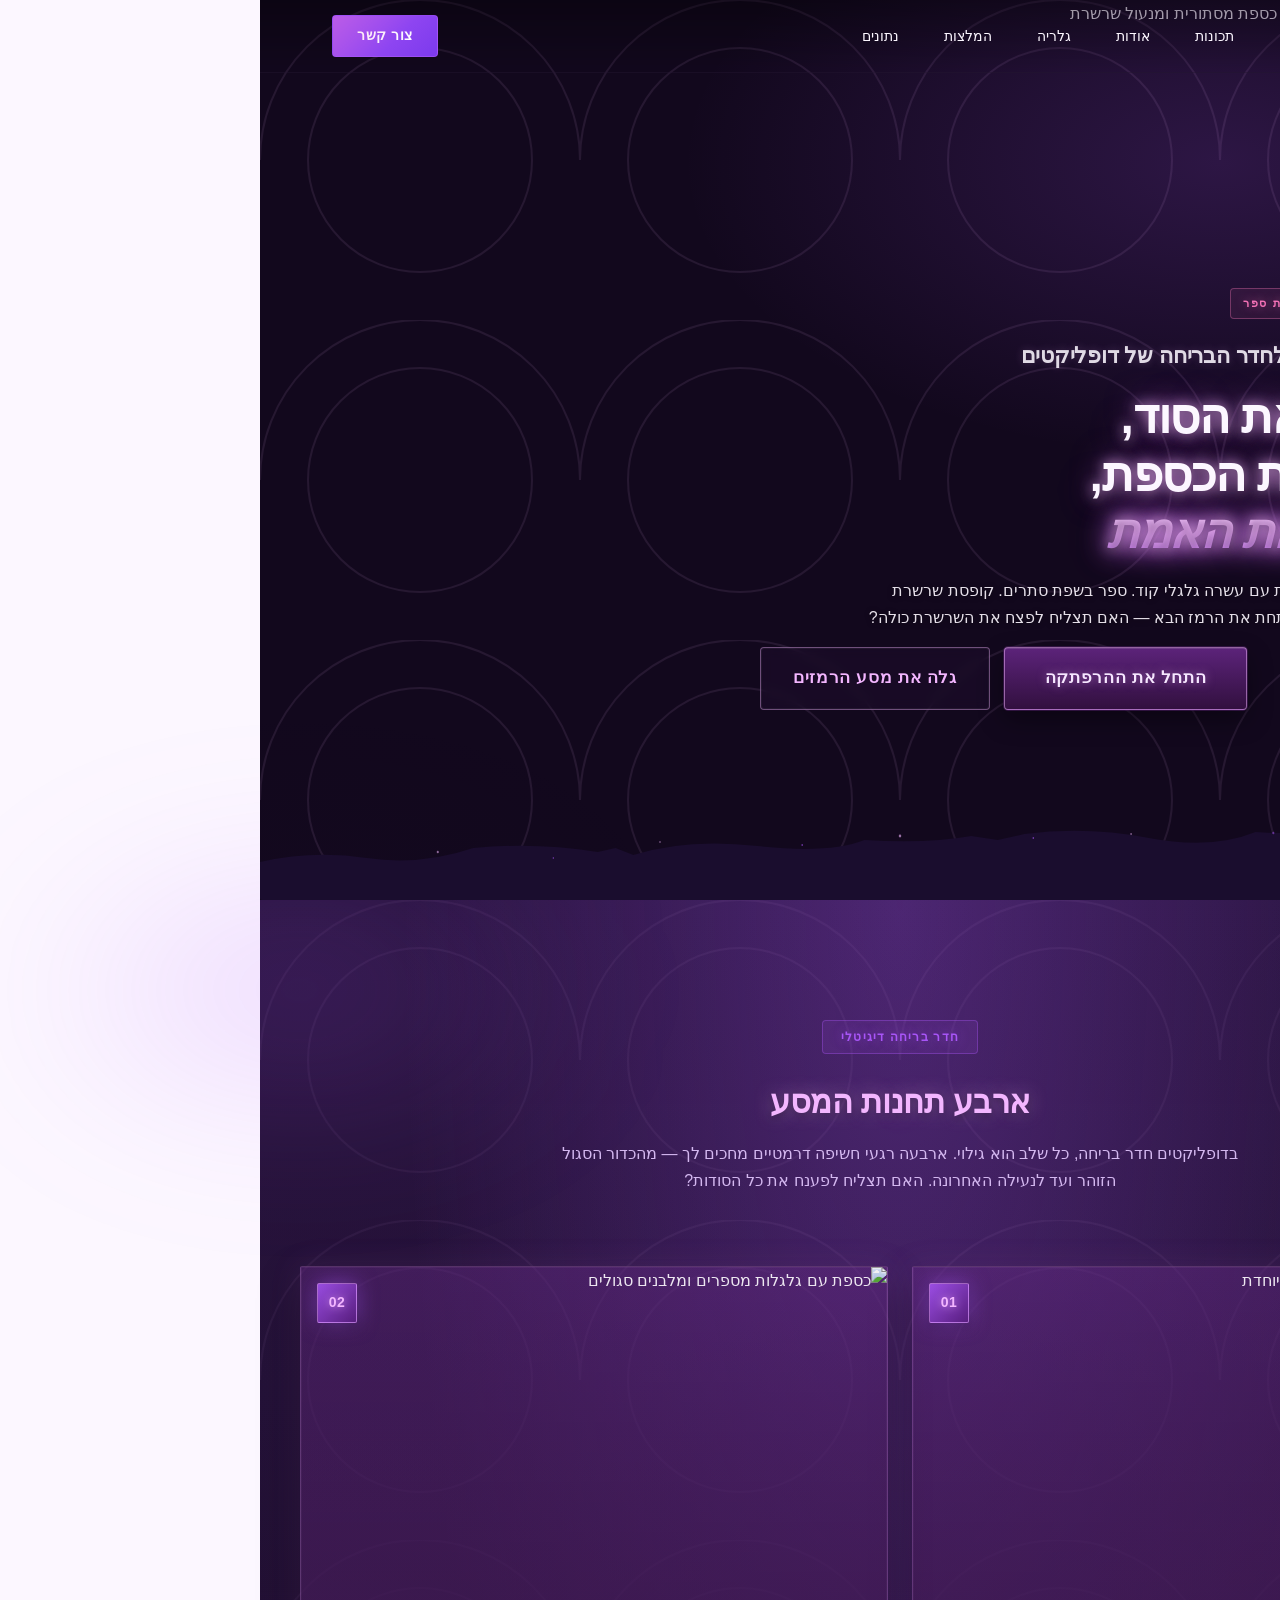
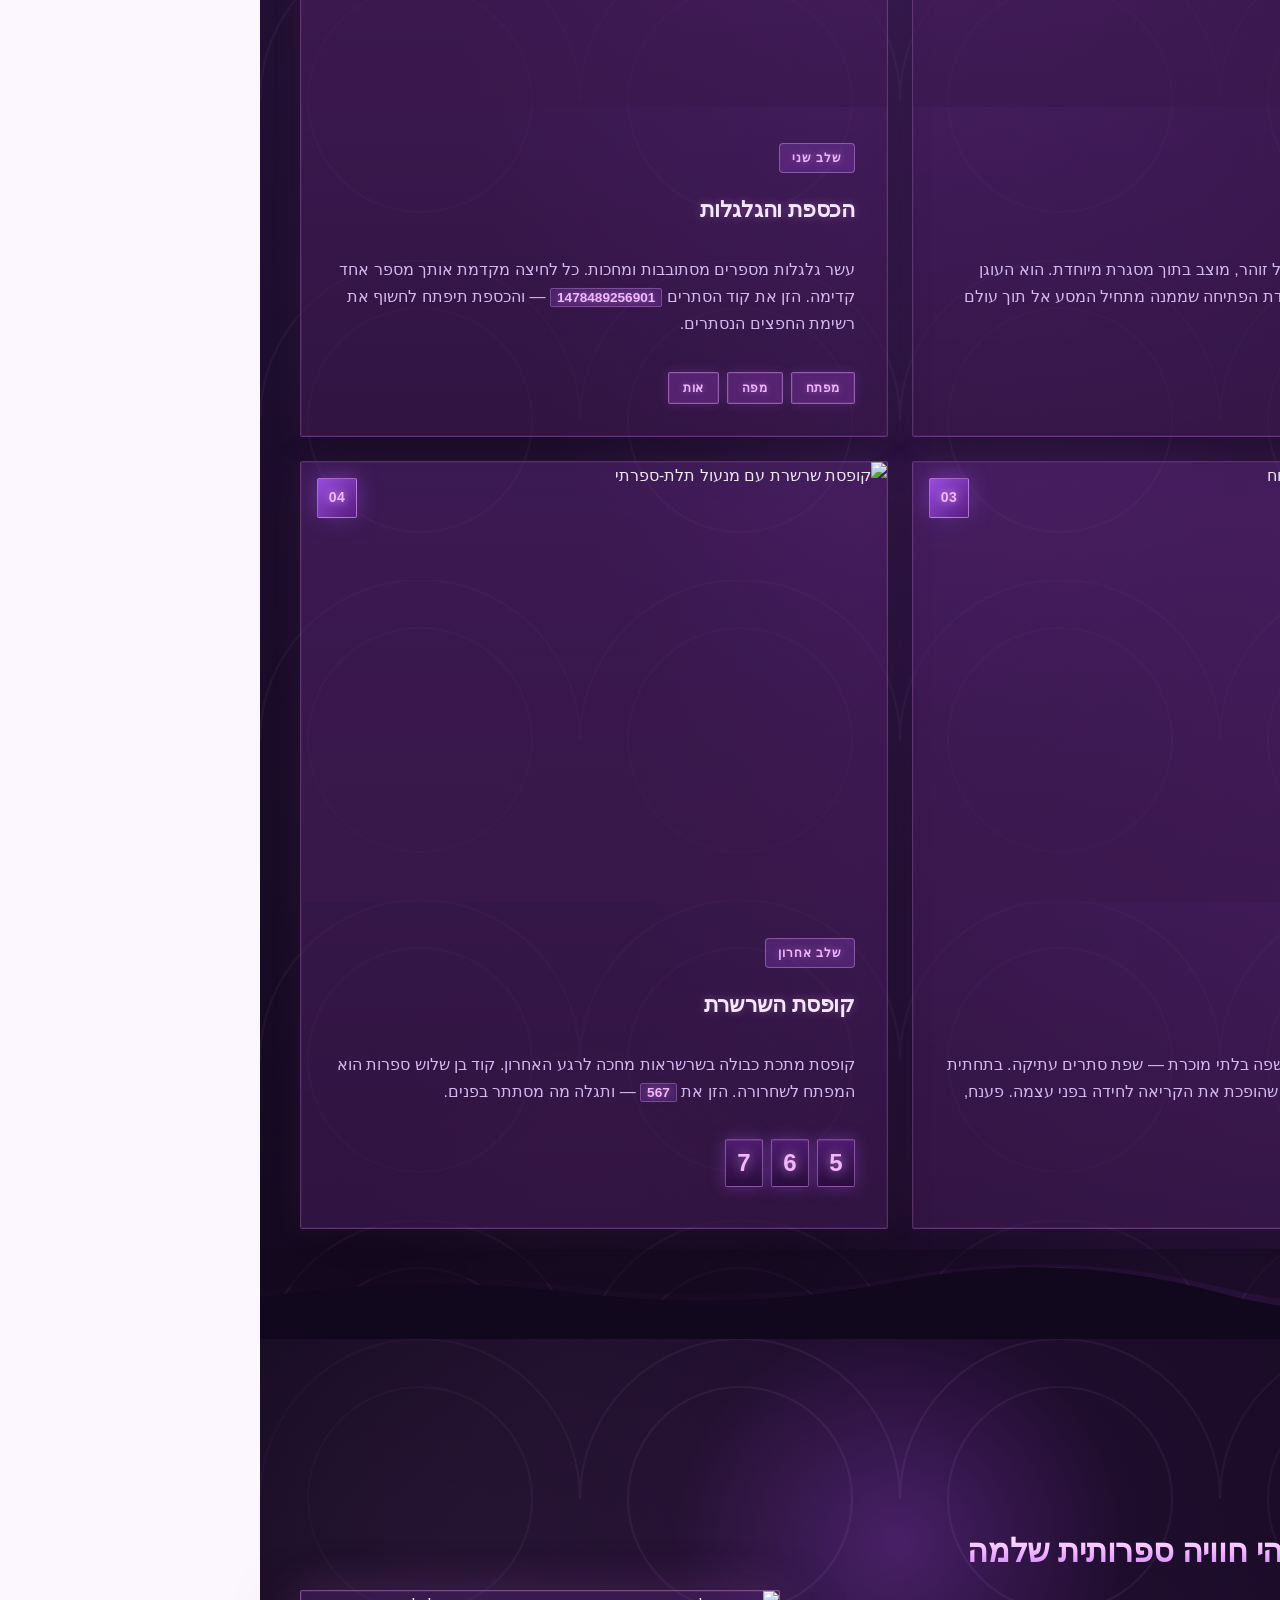
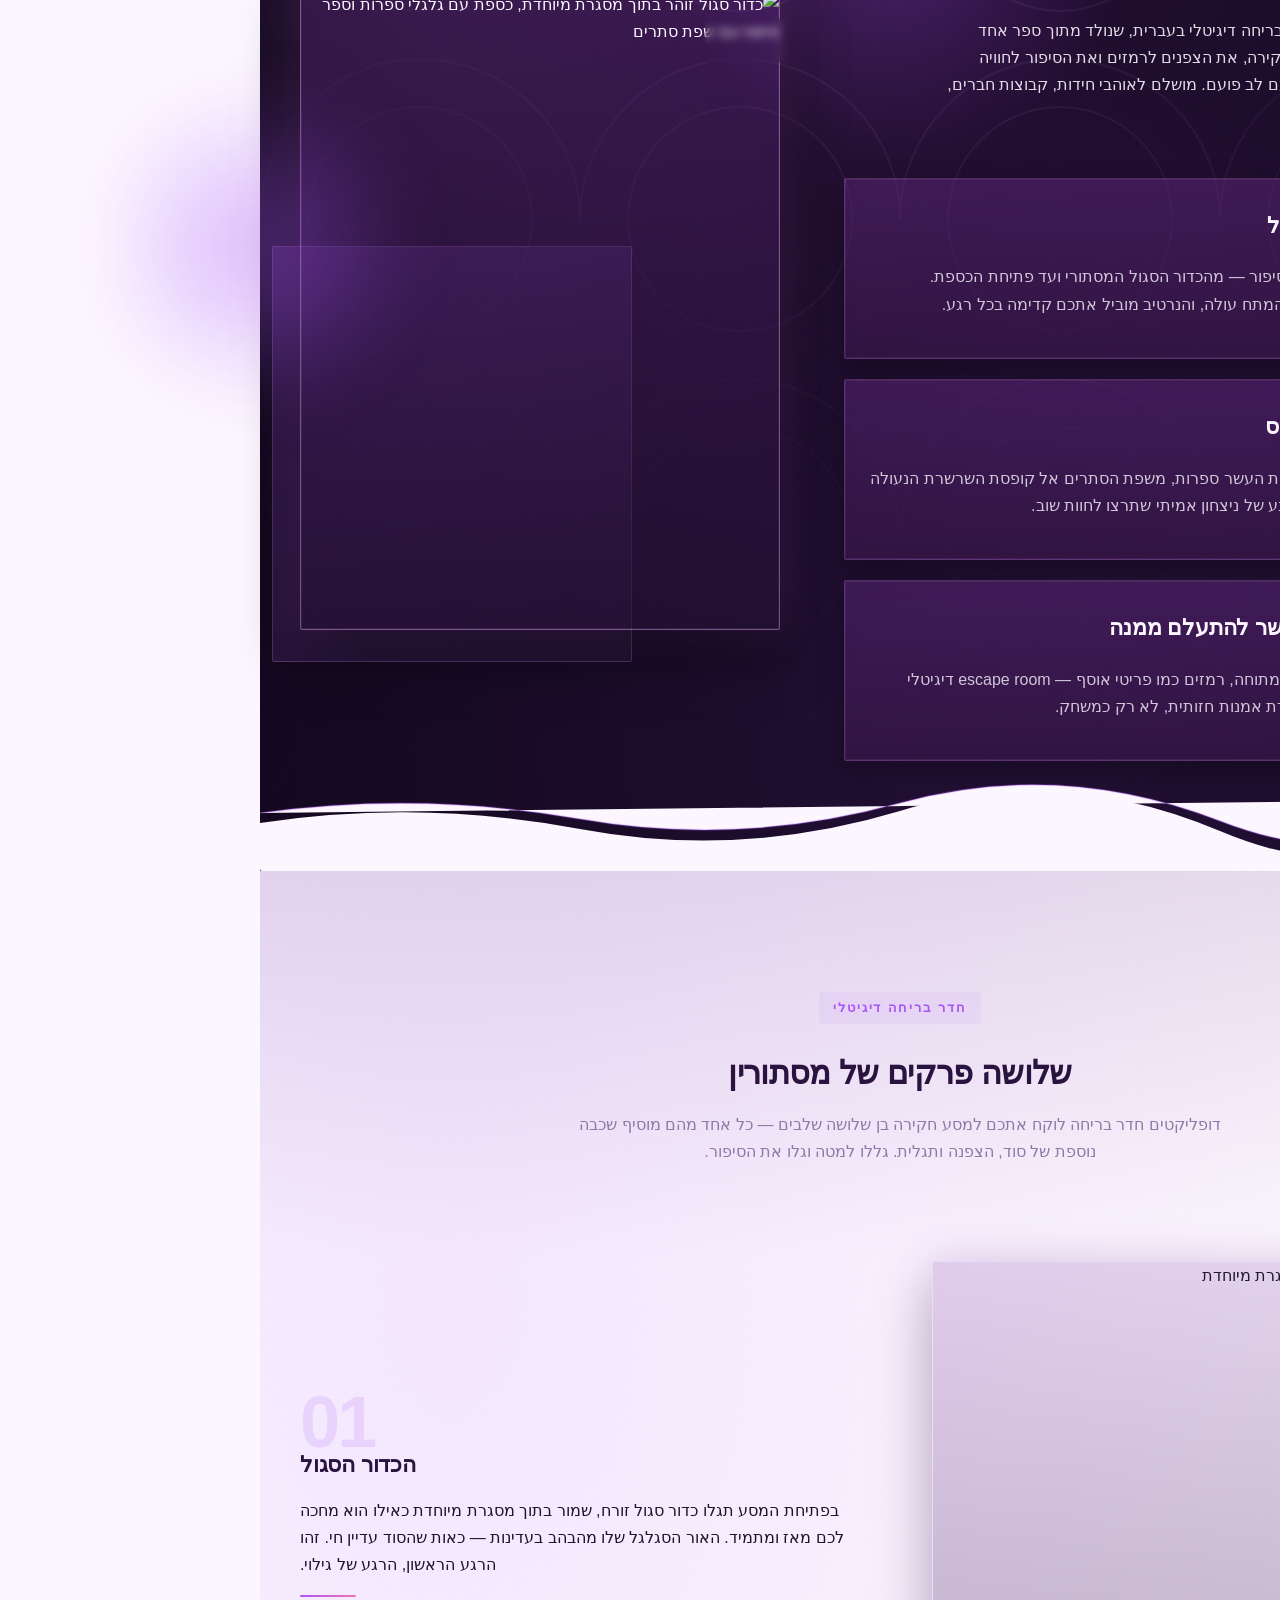
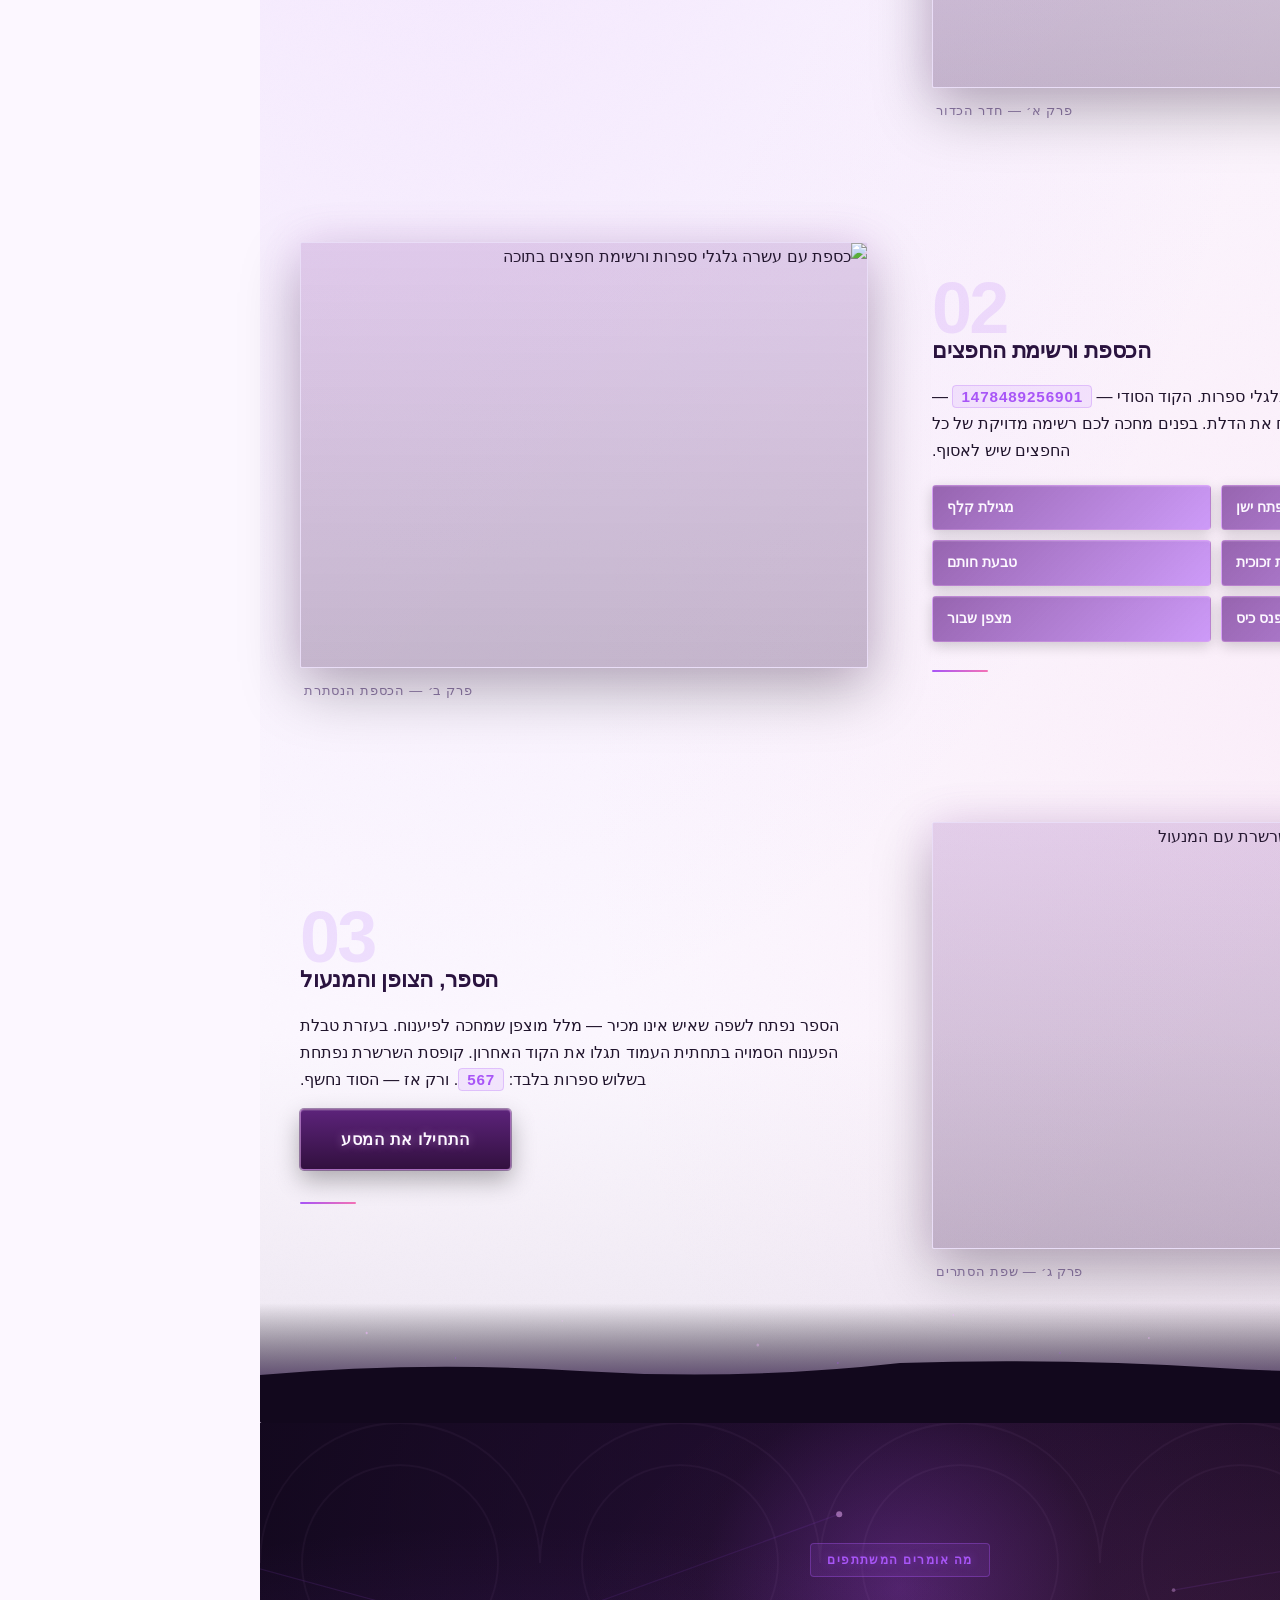
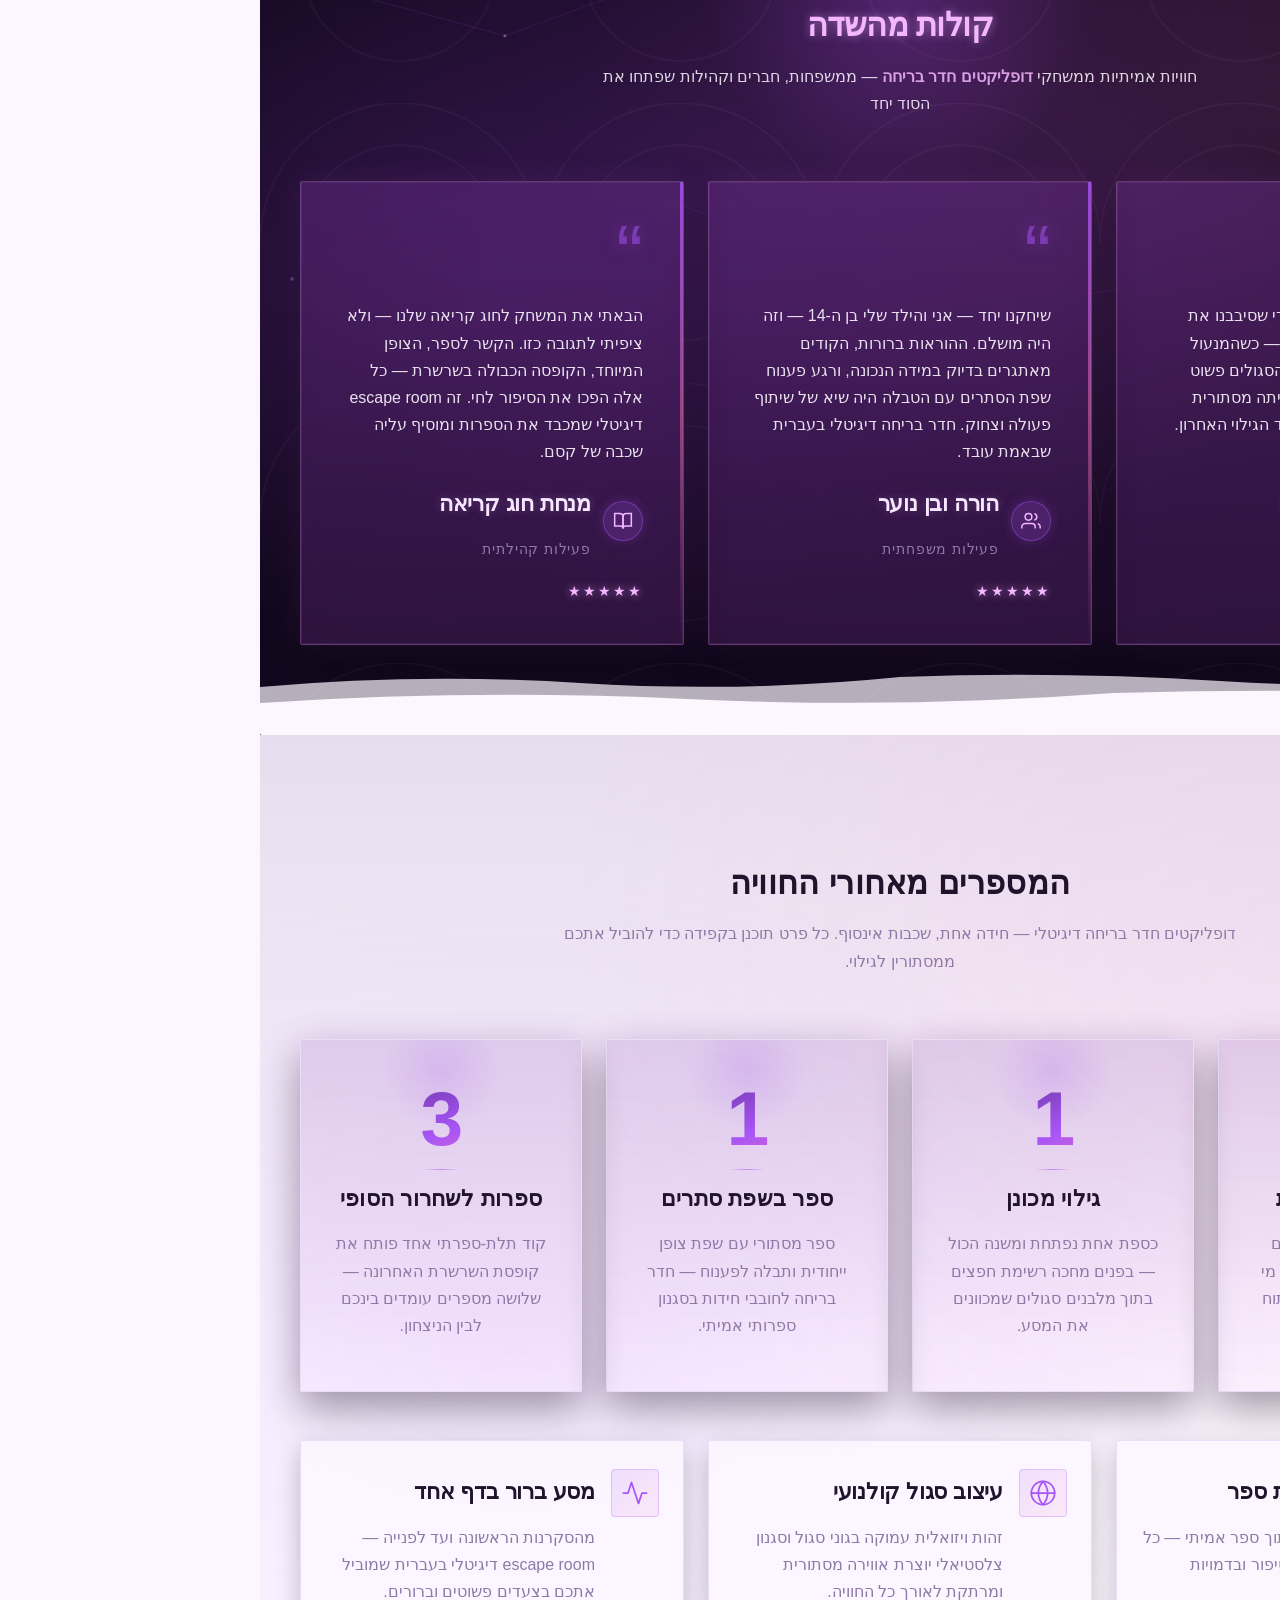
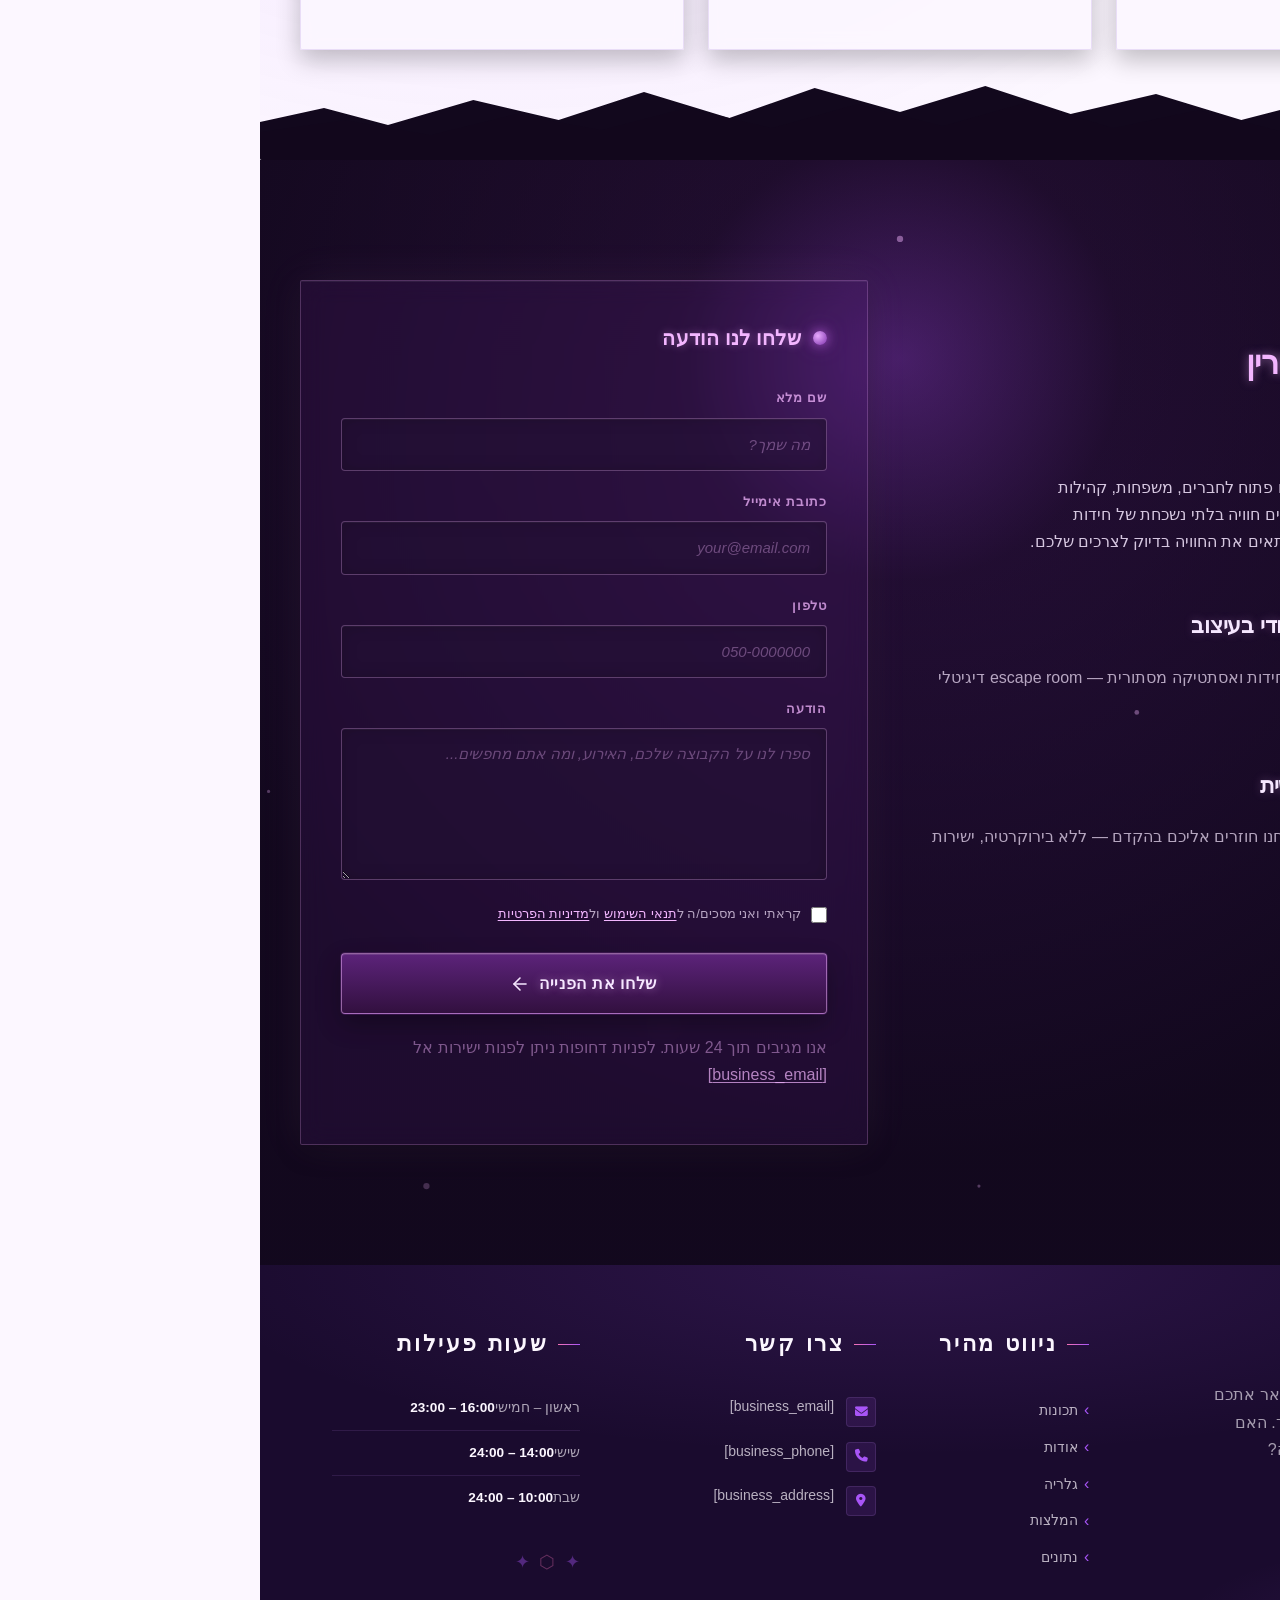
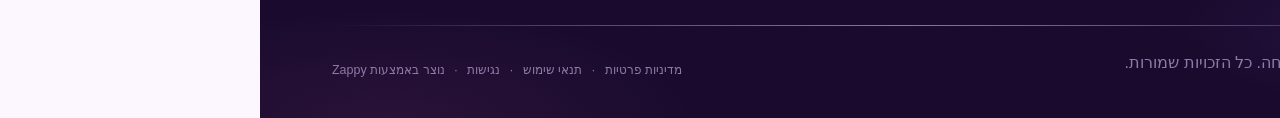
==== index.html @ 4786c9b7 "Background sync: Progressive GitHub Sync" ====
<!DOCTYPE html>
<html lang="he" dir="rtl">
<head>
    <meta charset="UTF-8">
    <meta name="viewport" content="width=device-width, initial-scale=1.0">
    <meta name="robots" content="index, follow">
    <title>דופליקטים חדר בריחה — דופליקטים חדר בריחה</title>
    <meta name="description" content="An interactive digital escape room website inspired by a specific book (published by MATAN/friends). The experience features a multi-layered puzzle sequence: a ">
    <meta name="keywords" content="דופליקטים חדר בריחה, חדר בריחה דיגיטלי, חדר בריחה לחובבי חידות, escape room דיגיטלי בעברית">
    
    <!-- Favicons -->
    <link rel="icon" type="image/x-icon" href="/assets/favicon.ico">
    <link rel="icon" type="image/png" sizes="16x16" href="/assets/favicon-16x16.png">
    <link rel="icon" type="image/png" sizes="32x32" href="/assets/favicon-32x32.png">
    <link rel="icon" type="image/png" sizes="48x48" href="/assets/favicon-48x48.png">
    <link rel="icon" type="image/png" sizes="192x192" href="/assets/favicon-192x192.png">
    <link rel="icon" type="image/png" sizes="512x512" href="/assets/favicon-512x512.png">
    <link rel="apple-touch-icon" href="/assets/apple-touch-icon.png">
    <!-- Zappy Analytics -->
<script>
(function() {
  'use strict';
  
  // Configuration
  var config = {
    websiteId: 'a765181c-f15d-45f9-a33b-06850b2432ab',
    apiUrl: 'https://api.zappy5.com/api/analytics/track',
    sessionDuration: 30 * 60 * 1000, // 30 minutes
    visitorDuration: 30 * 24 * 60 * 60 * 1000, // 30 days
    trackPageViews: true,
    trackClicks: true,
    trackFormSubmissions: true
  };
  
  // Generate or retrieve persistent visitor ID (30 days)
  function getVisitorId() {
    var visitorKey = 'zappy_visitor_' + config.websiteId;
    var visitor = null;
    
    try {
      visitor = localStorage.getItem(visitorKey);
      if (visitor) {
        var visitorData = JSON.parse(visitor);
        var now = Date.now();
        
        // Check if visitor ID is still valid (30 days)
        if (now - visitorData.created < config.visitorDuration) {
          // Update last seen timestamp
          visitorData.lastSeen = now;
          localStorage.setItem(visitorKey, JSON.stringify(visitorData));
          return visitorData.id;
        }
      }
    } catch (e) {
      console.warn('Zappy Analytics: LocalStorage not available');
    }
    
    // Generate new visitor ID
    var newVisitorId = 'zv_' + Date.now() + '_' + Math.random().toString(36).substr(2, 9);
    
    try {
      localStorage.setItem(visitorKey, JSON.stringify({
        id: newVisitorId,
        created: Date.now(),
        lastSeen: Date.now()
      }));
    } catch (e) {
      // Continue without local storage
    }
    
    return newVisitorId;
  }
  
  // Generate or retrieve session ID (30 minutes)
  function getSessionId() {
    var sessionKey = 'zappy_session_' + config.websiteId;
    var session = null;
    
    try {
      session = sessionStorage.getItem(sessionKey);
      if (session) {
        var sessionData = JSON.parse(session);
        var now = Date.now();
        
        // Check if session is still valid
        if (now - sessionData.timestamp < config.sessionDuration) {
          // Update timestamp
          sessionData.timestamp = now;
          sessionStorage.setItem(sessionKey, JSON.stringify(sessionData));
          return sessionData.id;
        }
      }
    } catch (e) {
      console.warn('Zappy Analytics: SessionStorage not available');
    }
    
    // Generate new session ID
    var newSessionId = 'zs_' + Date.now() + '_' + Math.random().toString(36).substr(2, 9);
    
    try {
      sessionStorage.setItem(sessionKey, JSON.stringify({
        id: newSessionId,
        timestamp: Date.now()
      }));
    } catch (e) {
      // Continue without session storage
    }
    
    return newSessionId;
  }
  
  var visitorId = getVisitorId();
  var sessionId = getSessionId();
  
  // Track an event
  function trackEvent(eventType, data) {
    data = data || {};
    
    var eventData = {
      website_id: config.websiteId,
      event_type: eventType,
      page_path: window.location.pathname,
      referrer: document.referrer || 'direct',
      visitor_id: visitorId,
      session_id: sessionId,
      metadata: data
    };
    
    // Use sendBeacon if available (better for page unload events)
    if (navigator.sendBeacon) {
      var blob = new Blob([JSON.stringify(eventData)], { type: 'application/json' });
      navigator.sendBeacon(config.apiUrl, blob);
    } else {
      // Fallback to fetch
      fetch(config.apiUrl, {
        method: 'POST',
        headers: {
          'Content-Type': 'application/json'
        },
        body: JSON.stringify(eventData),
        keepalive: true
      }).catch(function(error) {
        console.warn('Zappy Analytics: Failed to track event', error);
      });
    }
  }
  
  // Track page view
  if (config.trackPageViews) {
    trackEvent('pageview', {
      title: document.title,
      url: window.location.href
    });
  }
  
  // Track clicks on important elements
  if (config.trackClicks) {
    document.addEventListener('click', function(e) {
      var target = e.target;
      
      // Track button clicks (counted as actions)
      if (target.tagName === 'BUTTON' || target.closest('button')) {
        var button = target.tagName === 'BUTTON' ? target : target.closest('button');
        trackEvent('click', {
          element: 'button',
          text: button.textContent.trim().substring(0, 100),
          id: button.id || null,
          class: button.className || null
        });
      }
      
      // Track link clicks (navigation - not counted as actions)
      else if (target.tagName === 'A' || target.closest('a')) {
        var link = target.tagName === 'A' ? target : target.closest('a');
        trackEvent('navigation', {
          element: 'link',
          text: link.textContent.trim().substring(0, 100),
          href: link.href,
          external: link.hostname !== window.location.hostname
        });
      }
    }, true);
  }
  
  // Track form submissions
  if (config.trackFormSubmissions) {
    document.addEventListener('submit', function(e) {
      var form = e.target;
      
      trackEvent('form_submit', {
        form_id: form.id || null,
        form_name: form.name || null,
        form_action: form.action || null,
        form_method: form.method || 'GET'
      });
    }, true);
  }
  
  // Track time on page (send on page unload)
  var pageLoadTime = Date.now();
  
  window.addEventListener('beforeunload', function() {
    var timeOnPage = Math.floor((Date.now() - pageLoadTime) / 1000); // in seconds
    
    trackEvent('page_unload', {
      time_on_page: timeOnPage,
      page_path: window.location.pathname
    });
  });
  
  // Expose tracking function globally for custom events
  window.zappyAnalytics = {
    track: trackEvent,
    getVisitorId: function() { return visitorId; },
    getSessionId: function() { return sessionId; }
  };
  
})();
</script>
<!-- End Zappy Analytics -->
    <meta property="og:title" content="דופליקטים חדר בריחה — דופליקטים חדר בריחה">
  <meta property="og:description" content="An interactive digital escape room website inspired by a specific book (published by MATAN/friends). The experience features a multi-layered puzzle sequence: a ">
  <meta property="og:type" content="website">
  <meta property="og:locale" content="he_IL">
  
  <meta name="twitter:card" content="summary_large_image">
  <meta name="twitter:title" content="דופליקטים חדר בריחה — דופליקטים חדר בריחה">
  <meta name="twitter:description" content="An interactive digital escape room website inspired by a specific book (published by MATAN/friends). The experience features a multi-layered puzzle sequence: a ">
  
  <link rel="stylesheet" href="https://cdnjs.cloudflare.com/ajax/libs/font-awesome/6.4.0/css/all.min.css">

    <!-- Favicons -->
    <link rel="icon" type="image/x-icon" href="/assets/favicon.ico">
    <link rel="icon" type="image/png" sizes="16x16" href="/assets/favicon-16x16.png">
    <link rel="icon" type="image/png" sizes="32x32" href="/assets/favicon-32x32.png">
    <link rel="icon" type="image/png" sizes="48x48" href="/assets/favicon-48x48.png">
    <link rel="icon" type="image/png" sizes="192x192" href="/assets/favicon-192x192.png">
    <link rel="icon" type="image/png" sizes="512x512" href="/assets/favicon-512x512.png">
    <link rel="apple-touch-icon" href="/assets/apple-touch-icon.png">
    <!-- Cookie Consent -->
    <link rel="stylesheet" href="https://cdn.jsdelivr.net/npm/vanilla-cookieconsent@3/dist/cookieconsent.css">
    <script src="https://cdn.jsdelivr.net/npm/vanilla-cookieconsent@3/dist/cookieconsent.umd.js"></script>
    <!-- Mickidum Accessibility Toolbar -->
    <script src="https://cdn.jsdelivr.net/gh/mickidum/acc_toolbar/acctoolbar/acctoolbar.min.js"></script>
    <link rel="stylesheet" href="/styles.css">

    <style id="zappy-dropdown-submenu-styles">
      /* ========== DESKTOP DROPDOWN SUBMENU STYLES ========== */
      /* Base styles for dropdown submenus - parent must be positioned */
      .nav-menu li:has(.sub-menu), nav li:has(.sub-menu), .navbar li:has(.sub-menu), #navMenu li:has(.sub-menu) { position: relative; }
      /* Submenu base - hidden by default */
      .nav-menu .sub-menu, nav .sub-menu, .navbar .sub-menu, #navMenu .sub-menu { display: block !important; position: absolute !important; top: 100%; left: 0; min-width: 220px; background: white; border-radius: 8px; box-shadow: 0 8px 25px rgba(0,0,0,0.15); padding: 8px 0; opacity: 0; visibility: hidden; transform: translateY(10px); transition: all 0.3s ease; z-index: 1000; list-style: none; pointer-events: none; }
      /* CRITICAL: Desktop hover styles to show dropdown */
      .nav-menu li:hover > .sub-menu, nav li:hover > .sub-menu, .navbar li:hover > .sub-menu, #navMenu li:hover > .sub-menu { opacity: 1 !important; visibility: visible !important; transform: translateY(0) !important; pointer-events: auto !important; }
      /* Submenu item styling */
      .sub-menu li { list-style: none; margin: 0; padding: 0; }
      .sub-menu a { display: block !important; padding: 10px 16px !important; color: var(--text-dark, #333) !important; font-weight: 500; text-decoration: none; white-space: nowrap; transition: background-color 0.2s; }
      .sub-menu a:hover { background-color: #f5f5f5; }
      /* RTL (Hebrew/Arabic) dropdown positioning */
      [dir="rtl"] .nav-menu .sub-menu, [dir="rtl"] nav .sub-menu, [dir="rtl"] .navbar .sub-menu, html[lang="he"] .nav-menu .sub-menu, html[lang="he"] nav .sub-menu, html[lang="he"] .navbar .sub-menu, html[lang="ar"] .nav-menu .sub-menu, html[lang="ar"] nav .sub-menu, html[lang="ar"] .navbar .sub-menu { left: auto !important; right: 0 !important; }
      /* Hide empty dropdown menus */
      .sub-menu:empty, .sub-menu:not(:has(li:not(.zappy-hidden-menu-item))), .sub-menu:not(:has(li)) { display: none !important; opacity: 0 !important; visibility: hidden !important; pointer-events: none !important; }
      /* Desktop: show submenu on Menu Group hover */
      li:has(.menu-group-title):hover > .sub-menu { opacity: 1 !important; visibility: visible !important; transform: translateY(0) !important; pointer-events: auto !important; }
      /* Menu Group title styling */
      .nav-menu > li > .menu-group-title, #navMenu > li > .menu-group-title { display: inline-block; padding: 0.5rem 1rem; cursor: default; user-select: none; }
      
      /* ========== MOBILE SUBMENU STYLES ========== */
      @media (max-width: 768px) {
        .nav-menu .sub-menu, nav .sub-menu, .navbar .sub-menu, #navMenu .sub-menu { position: static !important; transform: none !important; box-shadow: none !important; background: transparent !important; max-height: 0; overflow: hidden; opacity: 0; visibility: hidden; transition: max-height 0.3s ease, opacity 0.3s ease; padding: 0 !important; border-radius: 0 !important; }
        .sub-menu.mobile-expanded { max-height: 500px !important; opacity: 1 !important; visibility: visible !important; padding: 8px 0 8px 16px !important; }
        [dir="rtl"] .sub-menu.mobile-expanded, html[lang="he"] .sub-menu.mobile-expanded { padding: 8px 16px 8px 0 !important; }
        /* Disable hover behavior on mobile */
        .nav-menu li:hover > .sub-menu, nav li:hover > .sub-menu, .navbar li:hover > .sub-menu, #navMenu li:hover > .sub-menu { opacity: 0; visibility: hidden; pointer-events: none; }
        .nav-menu li > .sub-menu.mobile-expanded, nav li > .sub-menu.mobile-expanded, .navbar li > .sub-menu.mobile-expanded, #navMenu li > .sub-menu.mobile-expanded { opacity: 1 !important; visibility: visible !important; pointer-events: auto !important; }
        .nav-menu li:has(.sub-menu), nav li:has(.sub-menu), .navbar li:has(.sub-menu), #navMenu li:has(.sub-menu) { display: flex !important; flex-wrap: wrap !important; align-items: center !important; position: relative !important; min-height: 44px !important; }
        .nav-menu li:has(.sub-menu) > a, nav li:has(.sub-menu) > a, .navbar li:has(.sub-menu) > a, #navMenu li:has(.sub-menu) > a { flex: 1 !important; min-width: 0 !important; }
        .nav-menu li:has(.sub-menu) > .menu-group-title, nav li:has(.sub-menu) > .menu-group-title, .navbar li:has(.sub-menu) > .menu-group-title, #navMenu li:has(.sub-menu) > .menu-group-title { flex: 1 !important; min-width: 0 !important; padding: 0 !important; line-height: inherit !important; }
        .nav-menu li:has(.sub-menu) > .sub-menu, nav li:has(.sub-menu) > .sub-menu, .navbar li:has(.sub-menu) > .sub-menu, #navMenu li:has(.sub-menu) > .sub-menu { flex-basis: 100% !important; width: 100% !important; }
        .nav-menu li:has(.sub-menu) > a [class*="chevron"], .nav-menu li:has(.sub-menu) > a [class*="arrow"], .nav-menu li:has(.sub-menu) > a .fa-chevron-down, .nav-menu li:has(.sub-menu) > a .fa-angle-down, nav li:has(.sub-menu) > a [class*="chevron"], nav li:has(.sub-menu) > a [class*="arrow"], #navMenu li:has(.sub-menu) > a [class*="chevron"], #navMenu li:has(.sub-menu) > a [class*="arrow"] { display: none !important; visibility: hidden !important; }
        .mobile-submenu-toggle { display: flex !important; align-items: center !important; justify-content: center !important; width: 44px !important; height: auto !important; background: transparent !important; border: none !important; cursor: pointer !important; color: var(--text-dark) !important; position: static !important; flex-shrink: 0 !important; align-self: stretch !important; z-index: 2 !important; padding: 0 !important; margin: 0 !important; }
        .mobile-submenu-toggle::after { content: '' !important; width: 0 !important; height: 0 !important; border-left: 6px solid transparent !important; border-right: 6px solid transparent !important; border-top: 7px solid currentColor !important; transition: transform 0.3s ease !important; }
        .mobile-submenu-toggle.expanded::after { transform: rotate(180deg) !important; }
        .sub-menu a { padding: 10px 0 !important; display: block !important; color: var(--text-dark) !important; }
        .navbar .sub-menu li a, nav.navbar .sub-menu li a, .zappy-products-dropdown .sub-menu a { color: var(--text-dark) !important; }
      }
      @media (min-width: 769px) { .mobile-submenu-toggle { display: none !important; } }
    </style>

    <style id="mobile-lang-menu-deployed-css">
    @media (max-width: 768px) {
      .lang-switcher,
      .nav-cta-container .lang-switcher,
      .nav-container .lang-switcher,
      .navbar .lang-switcher,
      .navbar .nav-cta-container .lang-switcher,
      .nav-icons-left .lang-switcher,
      .nav-ecommerce-icons .lang-switcher { display: none !important; }
      .mobile-lang-menu { width: 100%; border-top: 1px solid rgba(128,128,128,0.2); padding: 8px 0 0 0; margin-top: 8px; }
      .mobile-lang-toggle { display: flex !important; align-items: center; justify-content: space-between; width: 100%; padding: 12px 16px; background: none; border: none; cursor: pointer; font-size: 15px; color: inherit; font-family: inherit; }
      .mobile-lang-toggle::after { content: ''; display: inline-block; width: 8px; height: 8px; border-right: 2px solid currentColor; border-bottom: 2px solid currentColor; transform: rotate(45deg); transition: transform 0.3s ease; margin-left: 8px; }
      .mobile-lang-toggle.expanded::after { transform: rotate(-135deg); }
      .mobile-lang-options { max-height: 0; overflow: hidden; transition: max-height 0.3s ease; }
      .mobile-lang-options.expanded { max-height: 300px; }
      .mobile-lang-option { display: flex !important; align-items: center; gap: 10px; padding: 10px 24px; text-decoration: none; color: inherit; font-size: 14px; font-family: inherit; }
      .mobile-lang-option:hover { background: rgba(128,128,128,0.1); }
      .mobile-lang-option.active { font-weight: 600; opacity: 0.7; pointer-events: none; }
      .mobile-lang-option img { width: 20px; height: 20px; border-radius: 50%; }
    }
    @media (min-width: 769px) {
      .mobile-lang-menu { display: none !important; }
    }
    </style>

    <style id="zappy-widget-visibility">
      #mic-access-tool-general-button, .mic-access-tool-general-button,
      #mic-init-access-tool .mic-access-tool-general-button, #mic-init-access-tool #mic-access-tool-general-button,
      ._access-icon, #mic-access-tool-box, .mic-access-tool-box,
      #mic-init-access-tool #mic-access-tool-box, div[id*="mic-access-tool-box"], ._access-menu {
        display: none !important; visibility: hidden !important; opacity: 0 !important; pointer-events: none !important;
      }
    </style>
</head>
<body>

  <nav class="navbar" dir="rtl">
  <button class="mobile-toggle" id="mobileToggle" aria-label="Menu">
    <svg class="hamburger-icon" width="24" height="24" viewBox="0 0 24 24" fill="none">
      <path d="M3 12h18M3 6h18M3 18h18" stroke="currentColor" stroke-width="2" stroke-linecap="round"></path>
    </svg>
    <svg class="close-icon" width="24" height="24" viewBox="0 0 24 24" fill="none" style="display: none;">
      <path d="M18 6L6 18M6 6l12 12" stroke="currentColor" stroke-width="2" stroke-linecap="round"></path>
    </svg>
  </button>

  <button class="phone-header-btn" data-phone="[business_phone]" aria-label="Call">
    <svg width="20" height="20" viewBox="0 0 24 24" fill="currentColor">
      <path d="M22 16.92v3a2 2 0 0 1-2.18 2 19.79 19.79 0 0 1-8.63-3.07 19.5 19.5 0 0 1-6-6 19.79 19.79 0 0 1-3.07-8.67A2 2 0 0 1 4.11 2h3a2 2 0 0 1 2 1.72 12.84 12.84 0 0 0 .7 2.81 2 2 0 0 1-.45 2.11L8.09 9.91a16 16 0 0 0 6 6l1.27-1.27a2 2 0 0 1 2.11-.45 12.84 12.84 0 0 0 2.81.7A2 2 0 0 1 22 16.92z"></path>
    </svg>
  </button>

  <div class="nav-container">
    <div class="nav-right-group"><div class="nav-brand">
      <a href="/" class="logo-link">
        <img src="/assets/business-logo.webp" alt="דופליקטים חדר בריחה" class="logo">
      </a>
    </div><ul class="nav-menu" id="navMenu"><li><a href="#features">תכונות</a></li><li><a href="#about">אודות</a></li><li><a href="#showcase">גלריה</a></li><li><a href="#testimonials">המלצות</a></li><li><a href="#stats">נתונים</a></li></ul></div>

    

    <div class="nav-cta-container">
      <a href="#contact" class="nav-cta-btn">צור קשר</a>
    </div>
  </div>
</nav>
<script>

// Navbar Mobile Menu Toggle and Contrast Fix
(function() {
  // Use 'load' event instead of 'DOMContentLoaded' to ensure we run AFTER all other scripts
  window.addEventListener('load', function() {
    
    // FIX MOBILE BUTTON CONTRAST
    // Detect navbar background color and apply contrasting color to mobile buttons
    const navbar = document.querySelector('.navbar, nav, header');
    if (!navbar) {
      console.log('[Navbar] Navbar element not found');
      return;
    }
    
    // DECLARE VARIABLES EARLY to avoid Temporal Dead Zone errors
    // These are used in multiple places below
    let mobileToggle = document.getElementById('mobileToggle') ||
                       document.querySelector('.mobile-toggle') ||
                       document.querySelector('.hamburger') ||
                       document.querySelector('.hamburger-menu') ||
                       document.querySelector('.menu-toggle') ||
                       document.querySelector('.burger-menu') ||
                       document.querySelector('[aria-label="Menu"]') ||
                       document.querySelector('[aria-label="תפריט"]');
    
    const phoneBtn = document.querySelector('.phone-header-btn');
    
    const computedStyle = window.getComputedStyle(navbar);
    let bgColor = computedStyle.backgroundColor;
    
    console.log('[Navbar] Initial navbar background:', bgColor);
    
    // Check if background is transparent or rgba with 0 alpha
    const isTransparent = bgColor === 'transparent' || 
                         bgColor === 'rgba(0, 0, 0, 0)' ||
                         (bgColor.startsWith('rgba') && bgColor.includes(', 0)'));
    
    if (isTransparent) {
      // Check for background-image or gradient
      const bgImage = computedStyle.backgroundImage;
      if (bgImage && bgImage !== 'none') {
        console.log('[Navbar] Navbar has background image/gradient, using dark text');
        bgColor = 'rgb(240, 240, 240)'; // Assume light background
      } else {
        // Transparent navbar - check body background
        const bodyBg = window.getComputedStyle(document.body).backgroundColor;
        console.log('[Navbar] Navbar transparent, using body background:', bodyBg);
        bgColor = bodyBg;
      }
    }
    
    // Calculate luminance to determine if background is light or dark
    const rgb = bgColor.match(/\d+/g);
    if (rgb && rgb.length >= 3) {
      const r = parseInt(rgb[0]);
      const g = parseInt(rgb[1]);
      const b = parseInt(rgb[2]);
      const luminance = (0.299 * r + 0.587 * g + 0.114 * b) / 255;
      
      // Mobile button colors are set by Claude's AI-generated CSS (same as .nav-menu a)
      // No dynamic color overrides needed - colors come from the generated navbar CSS
      console.log('[Navbar] Mobile button colors preserved from Claude CSS (luminance:', luminance.toFixed(2) + ')');
      
      // FIX ICON SIZES - Ensure SVGs are properly sized and visible
      // INJECT CRITICAL CSS TO OVERRIDE ANY CONFLICTING RULES
      const criticalCSS = document.createElement('style');
      criticalCSS.id = 'zappy-mobile-nav-fix';
      const htmlLang = document.documentElement.lang || 'en';
      const htmlDir = document.documentElement.dir || 'ltr';
      // Check both dir attribute AND lang for RTL detection
      // dir="rtl" is the most reliable indicator
      const isRTL = htmlDir === 'rtl' || htmlLang === 'he' || htmlLang === 'ar';
      
      criticalCSS.textContent = `
        /* Hide mobile buttons on desktop, show only on mobile */
        @media (min-width: 769px) {
          .mobile-toggle,
          .phone-header-btn {
            display: none !important;
          }
        }
        
        /* Show and position mobile buttons correctly on mobile */
        @media (max-width: 768px) {
          .mobile-toggle,
          .phone-header-btn {
            position: absolute !important;
            top: 50% !important;
            transform: translateY(-50%) !important;
            z-index: 1001 !important;
            display: flex !important;
            align-items: center !important;
            justify-content: center !important;
            width: 36px !important;
            height: 36px !important;
            border-radius: 50% !important;
            border: none !important;
            cursor: pointer !important;
            padding: 6px !important;
            background: none !important;
            color: var(--nav-text, var(--text-dark)) !important;
          }
          
          /* LTR positioning (default): hamburger LEFT, phone RIGHT */
          html:not([dir="rtl"]):not([lang="he"]):not([lang="ar"]) .mobile-toggle,
          html[dir="ltr"] .mobile-toggle {
            left: 12px !important;
            right: auto !important;
          }
          html:not([dir="rtl"]):not([lang="he"]):not([lang="ar"]) .phone-header-btn,
          html[dir="ltr"] .phone-header-btn {
            right: 12px !important;
            left: auto !important;
          }
          
          /* RTL positioning: hamburger RIGHT, phone LEFT */
          html[dir="rtl"] .mobile-toggle,
          html[lang="he"] .mobile-toggle,
          html[lang="ar"] .mobile-toggle {
            right: 12px !important;
            left: auto !important;
          }
          html[dir="rtl"] .phone-header-btn,
          html[lang="he"] .phone-header-btn,
          html[lang="ar"] .phone-header-btn {
            left: 12px !important;
            right: auto !important;
          }
          
          /* CRITICAL: Ensure nav-container has min-height on mobile */
          /* All children are positioned absolutely/fixed on mobile, so height:auto collapses to 0 */
          .nav-container {
            min-height: 70px !important;
            position: relative !important;
          }
          
          /* Ensure SVG icons are properly sized and inherit color */
          .mobile-toggle svg,
          .phone-header-btn svg {
            width: 24px !important;
            height: 24px !important;
            /* Don't force display - let JavaScript control hamburger/close toggle */
          }
          
          /* Reset nav-cta-container on mobile - remove desktop box-shadow/padding */
          /* that creates a visible ghost box when CTA button is hidden */
          .nav-cta-container {
            box-shadow: none !important;
            padding: 0 !important;
          }
          
          /* Hide nav-cta-container entirely on mobile when there's no lang-switcher */
          /* (only the CTA button is inside, and it's hidden on mobile) */
          .nav-cta-container:not(:has(.lang-switcher)) {
            display: none !important;
          }
          
          /* CRITICAL: Prevent hero image fade gradient from bleeding over headline text */
          /* The .image-fade-gradient has bottom: -30px (extends below parent) */
          /* On mobile stacked layout, this overlaps the h1 text below the image */
          .hero-image-column {
            overflow: hidden !important;
          }
          .image-fade-gradient {
            bottom: 0 !important;
          }
          
          /* Hide desktop language switcher on mobile - hamburger menu handles it */
          /* High specificity to override stored CSS */
          .lang-switcher,
          .nav-cta-container .lang-switcher,
          .nav-container .lang-switcher,
          .navbar .lang-switcher,
          .navbar .nav-cta-container .lang-switcher {
            display: none !important;
          }
        }
      `;
      
      // Remove existing fix if present and inject new one
      const existing = document.getElementById('zappy-mobile-nav-fix');
      if (existing) existing.remove();
      document.head.appendChild(criticalCSS);
      
      console.log('[Navbar] Critical CSS injected for mobile nav positioning');
      
      // ONLY apply inline positioning styles on mobile viewport
      // On desktop, the CSS handles hiding these buttons with display: none
      // Inline styles were breaking desktop layout by overriding CSS
      const isMobileViewport = window.innerWidth <= 768;
      
      if (mobileToggle) {
        // Icon sizing applies to all viewports for consistency
        const hamburgerIcon = mobileToggle.querySelector('.hamburger-icon');
        const closeIcon = mobileToggle.querySelector('.close-icon');
        
        if (hamburgerIcon) {
          hamburgerIcon.style.setProperty('width', '24px', 'important');
          hamburgerIcon.style.setProperty('height', '24px', 'important');
          hamburgerIcon.style.setProperty('display', 'block', 'important'); // Show hamburger by default
        }
        if (closeIcon) {
          closeIcon.style.setProperty('width', '24px', 'important');
          closeIcon.style.setProperty('height', '24px', 'important');
          closeIcon.style.setProperty('display', 'none', 'important'); // Hide close icon by default
        }
        
        // ONLY set positioning inline styles on mobile
        if (isMobileViewport) {
          mobileToggle.style.setProperty('position', 'absolute', 'important');
          mobileToggle.style.setProperty('top', '50%', 'important');
          mobileToggle.style.setProperty('transform', 'translateY(-50%)', 'important');
          mobileToggle.style.setProperty('z-index', '1001', 'important');
          
          // Clear any inline left/right so CSS can take over based on html[dir]
          mobileToggle.style.removeProperty('left');
          mobileToggle.style.removeProperty('right');
          
          console.log('[Navbar] Mobile toggle positioning applied (mobile viewport)');
        } else {
          // On desktop, clear any positioning styles to let CSS handle it
          mobileToggle.style.removeProperty('position');
          mobileToggle.style.removeProperty('top');
          mobileToggle.style.removeProperty('transform');
          mobileToggle.style.removeProperty('z-index');
          mobileToggle.style.removeProperty('left');
          mobileToggle.style.removeProperty('right');
          console.log('[Navbar] Desktop viewport - cleared mobile toggle inline positioning');
        }
      }
      
      if (phoneBtn) {
        // Icon sizing applies to all viewports
        const phoneIcon = phoneBtn.querySelector('svg');
        if (phoneIcon) {
          phoneIcon.style.width = '24px';
          phoneIcon.style.height = '24px';
          phoneIcon.setAttribute('width', '24');
          phoneIcon.setAttribute('height', '24');
        }
        
        // ONLY set positioning inline styles on mobile
        if (isMobileViewport) {
          phoneBtn.style.setProperty('position', 'absolute', 'important');
          phoneBtn.style.setProperty('top', '50%', 'important');
          phoneBtn.style.setProperty('transform', 'translateY(-50%)', 'important');
          phoneBtn.style.setProperty('z-index', '1001', 'important');
          
          // Clear any inline left/right so CSS can take over based on html[dir]
          phoneBtn.style.removeProperty('left');
          phoneBtn.style.removeProperty('right');
          
          console.log('[Navbar] Phone button positioning applied (mobile viewport)');
        } else {
          // On desktop, clear any positioning styles to let CSS handle it
          phoneBtn.style.removeProperty('position');
          phoneBtn.style.removeProperty('top');
          phoneBtn.style.removeProperty('transform');
          phoneBtn.style.removeProperty('z-index');
          phoneBtn.style.removeProperty('left');
          phoneBtn.style.removeProperty('right');
          console.log('[Navbar] Desktop viewport - cleared phone button inline positioning');
        }
      }
    } else {
      console.log('[Navbar] Could not parse background color:', bgColor);
    }
    
    // MOBILE MENU TOGGLE
    // Re-query in case DOM changed (mobileToggle already declared at top of function)
    mobileToggle = document.getElementById('mobileToggle') ||
                   document.querySelector('.mobile-toggle') ||
                   document.querySelector('.hamburger') ||
                   document.querySelector('.hamburger-menu') ||
                   document.querySelector('.menu-toggle') ||
                   document.querySelector('.burger-menu') ||
                   document.querySelector('[aria-label="Menu"]') ||
                   document.querySelector('[aria-label="תפריט"]');
    
    // EXPANDED SEARCH: Find nav menu by ID or class
    const navMenu = document.getElementById('navMenu') ||
                  document.querySelector('.nav-menu') ||
                  document.querySelector('.nav-links') ||
                  document.querySelector('nav ul:not(.submenu)');
    
    if (!mobileToggle || !navMenu) {
      console.log('[Navbar] Mobile toggle or menu not found:', { toggle: !!mobileToggle, menu: !!navMenu });
      return;
    }
    
    // Ensure navMenu has ID for CSS targeting
    if (!navMenu.id) {
      navMenu.id = 'navMenu';
    }
    
    console.log('[Navbar] Initializing mobile menu...');
    
    // Remove any existing event listeners by cloning the button
    const newToggle = mobileToggle.cloneNode(true);
    mobileToggle.parentNode.replaceChild(newToggle, mobileToggle);
    
    // Toggle menu on button click - use newToggle now
    newToggle.addEventListener('click', function(e) {
      e.preventDefault();
      e.stopPropagation();
      
      const hamburgerIcon = this.querySelector('.hamburger-icon');
      const closeIcon = this.querySelector('.close-icon');
      const isActive = navMenu.classList.contains('active');
      
      if (isActive) {
        // Close menu
        navMenu.classList.remove('active');
        if (hamburgerIcon) hamburgerIcon.style.setProperty('display', 'block', 'important');
        if (closeIcon) closeIcon.style.setProperty('display', 'none', 'important');
        document.body.style.overflow = '';
        console.log('[Navbar] Menu closed');
      } else {
        // Open menu
        navMenu.classList.add('active');
        if (hamburgerIcon) hamburgerIcon.style.setProperty('display', 'none', 'important');
        if (closeIcon) closeIcon.style.setProperty('display', 'block', 'important');
        document.body.style.overflow = 'hidden';
        console.log('[Navbar] Menu opened');
      }
    });
    
    // Close menu when clicking nav links (but NOT dropdown toggles)
    const navLinks = navMenu.querySelectorAll('a');
    navLinks.forEach(function(link) {
      link.addEventListener('click', function() {
        // Don't close if it's a dropdown child (unless it's a real navigation link)
        if (this.getAttribute('href') === '#') return;
        
        const hamburgerIcon = newToggle.querySelector('.hamburger-icon');
        const closeIcon = newToggle.querySelector('.close-icon');
        
        navMenu.classList.remove('active');
        if (hamburgerIcon) hamburgerIcon.style.setProperty('display', 'block', 'important');
        if (closeIcon) closeIcon.style.setProperty('display', 'none', 'important');
        document.body.style.overflow = '';
        console.log('[Navbar] Menu closed (link clicked)');
      });
    });
    
    // DROPDOWN MENU TOGGLE (for mobile and touch devices)
    var dropdownToggles = navMenu.querySelectorAll('.dropdown-toggle');
    dropdownToggles.forEach(function(toggle) {
      toggle.addEventListener('click', function(e) {
        e.preventDefault();
        e.stopPropagation();
        var parent = this.closest('.nav-dropdown');
        if (!parent) return;
        
        // Close other open dropdowns at the same level
        var siblings = parent.parentNode.querySelectorAll('.nav-dropdown.open');
        siblings.forEach(function(sib) {
          if (sib !== parent) sib.classList.remove('open');
        });
        
        parent.classList.toggle('open');
        console.log('[Navbar] Dropdown toggled:', parent.classList.contains('open') ? 'open' : 'closed');
      });
    });
    
    // Close dropdowns when clicking outside
    document.addEventListener('click', function(e) {
      if (!e.target.closest('.nav-dropdown')) {
        var openDropdowns = document.querySelectorAll('.nav-dropdown.open');
        openDropdowns.forEach(function(dd) { dd.classList.remove('open'); });
      }
    });
    
    console.log('[Navbar] Dropdown handlers initialized for ' + dropdownToggles.length + ' dropdowns');
    
    // Phone button functionality (phoneBtn already declared at top of function)
    if (phoneBtn) {
      phoneBtn.addEventListener('click', function() {
        // Get phone number from placeholder in page or use default
        const phoneLinks = document.querySelectorAll('a[href^="tel:"]');
        const phoneNumber = phoneLinks.length > 0 
          ? phoneLinks[0].getAttribute('href').replace('tel:', '')
          : '[business_phone]';
        
        window.location.href = 'tel:' + phoneNumber;
        console.log('[Navbar] Phone button clicked');
      });
    }
    
    console.log('[Navbar] Mobile menu initialized successfully');
    
    // === WHATSAPP BUTTON VISIBILITY FIX ===
    // Ensure WhatsApp floating button is hidden on desktop and visible on mobile
    // IMPORTANT: Only target the floating button by its class, NOT generic wa.me links
    const handleWhatsAppVisibility = function() {
      const whatsappBtn = document.querySelector('.whatsapp-float');
      if (whatsappBtn) {
        const isDesktop = window.innerWidth >= 769;
        if (isDesktop) {
          whatsappBtn.style.setProperty('display', 'none', 'important');
          whatsappBtn.style.setProperty('visibility', 'hidden', 'important');
          whatsappBtn.style.setProperty('opacity', '0', 'important');
          whatsappBtn.style.setProperty('pointer-events', 'none', 'important');
          console.log('[WhatsApp] Button hidden on desktop');
        } else {
          whatsappBtn.style.removeProperty('display');
          whatsappBtn.style.removeProperty('visibility');
          whatsappBtn.style.removeProperty('opacity');
          whatsappBtn.style.removeProperty('pointer-events');
          console.log('[WhatsApp] Button visible on mobile');
        }
      }
    };
    
    // Run on load
    handleWhatsAppVisibility();
    
    // Run on resize with debouncing
    let resizeTimer;
    window.addEventListener('resize', function() {
      clearTimeout(resizeTimer);
      resizeTimer = setTimeout(handleWhatsAppVisibility, 100);
    });
  });
})();

</script>
  
  <main>
    <section class="index-hero-section" data-layout-spec="בית-hero" dir="rtl" data-hero-type="fullscreen-scrim">
  <!-- Background image layer -->
  <div class="index-hero-bg">
    <img data-hero-bg="true" data-placeholder="index-hero-image-1" data-context="Cinematic dark escape room scene: a glowing luminous purple orb floating inside an ornate golden frame, resting beside an antique safe with 10 rotating digit wheels on its lock mechanism. Deep plum-indigo shadows fill the background with faint violet particle drift and celestial star-map texture. A mysterious chained lockbox sits partially visible in the lower foreground. Rich bokeh light halos emanate from the orb. The mood is premium mystery-film: dark, dramatic, immersive. Color palette: deep purples, indigo blacks, luminous violet highlights." width="1200" height="700" src="/assets/site-index-hero-image-1.webp" alt="חדר בריחה דיגיטלי - כדור סגול זוהר, כספת מסתורית ומנעול שרשרת">
  </div>

  <!-- Scrim overlay -->
  <div class="index-hero-scrim" aria-hidden="true"></div>

  <!-- Celestial particle texture overlay -->
  <div class="index-hero-texture" aria-hidden="true"></div>

  <!-- Content overlay group -->
  <div class="index-hero-content">
    <div class="index-hero-inner">
      <span class="index-hero-label">חוויה דיגיטלית מבוססת ספר</span>
      <h3 class="index-hero-subtitle">ברוכים הבאים לחדר הבריחה של דופליקטים</h3>
      <h1 class="index-hero-title">פענח את הסוד,<br>פתח את הכספת,<br><em>חשוף את האמת</em></h1>
      <p class="index-hero-desc">כדור סגול זוהר. כספת עם עשרה גלגלי קוד. ספר בשפת סתרים. קופסת שרשרת נעולה. כל חשיפה פותחת את הרמז הבא — האם תצליח לפצח את השרשרת כולה?</p>
      <div class="index-hero-ctas">
        <a href="#contact" class="index-hero-btn-primary">התחל את ההרפתקה</a>
        <a href="#journey" class="index-hero-btn-secondary">גלה את מסע הרמזים</a>
      </div>
    </div>
  </div>

  <!-- Bottom nebula divider -->
  <div class="index-hero-divider-wrapper">
    <svg data-no-icon-edit="true" aria-hidden="true" viewBox="0 0 1440 110" preserveAspectRatio="none" xmlns="http://www.w3.org/2000/svg">
      <defs>
        <radialGradient id="nebulaGlow1" cx="30%" cy="100%" r="60%">
          <stop offset="0%" stop-color="rgba(168,85,247,0.18)"></stop>
          <stop offset="100%" stop-color="transparent"></stop>
        </radialGradient>
        <radialGradient id="nebulaGlow2" cx="75%" cy="100%" r="50%">
          <stop offset="0%" stop-color="rgba(244,114,182,0.10)"></stop>
          <stop offset="100%" stop-color="transparent"></stop>
        </radialGradient>
      </defs>
      <!-- Nebula glow blobs -->
      <ellipse cx="420" cy="110" rx="380" ry="70" fill="url(#nebulaGlow1)"></ellipse>
      <ellipse cx="1050" cy="110" rx="300" ry="55" fill="url(#nebulaGlow2)"></ellipse>
      <!-- Constellation-edge silhouette path -->
      <path d="M0,110 L0,72 Q60,60 120,68 T240,58 Q310,52 380,62 L400,58 L420,65 Q480,48 560,56 T680,50 Q750,54 800,46 L830,50 L860,44 Q930,36 1000,48 T1120,42 Q1180,46 1240,38 T1360,44 L1440,40 L1440,110 Z" fill="#1a0d2e"></path>
      <!-- Subtle star dots -->
      <circle cx="200" cy="62" r="1.2" fill="rgba(243,182,255,0.55)"></circle>
      <circle cx="450" cy="52" r="0.9" fill="rgba(243,182,255,0.45)"></circle>
      <circle cx="720" cy="46" r="1.4" fill="rgba(243,182,255,0.60)"></circle>
      <circle cx="980" cy="44" r="1.0" fill="rgba(243,182,255,0.50)"></circle>
      <circle cx="1250" cy="40" r="1.1" fill="rgba(243,182,255,0.40)"></circle>
      <circle cx="330" cy="68" r="0.8" fill="rgba(168,85,247,0.70)"></circle>
      <circle cx="610" cy="55" r="1.0" fill="rgba(168,85,247,0.55)"></circle>
      <circle cx="870" cy="48" r="0.9" fill="rgba(168,85,247,0.60)"></circle>
      <circle cx="1140" cy="43" r="1.2" fill="rgba(168,85,247,0.50)"></circle>
    </svg>
  </div>
</section>

<section class="index-features-section" data-layout-spec="בית-features" dir="rtl">
  <!-- Celestial background pattern -->
  <div class="index-features-section__bg-pattern" aria-hidden="true"></div>
  <!-- Radial glow overlays -->
  <div class="index-features-section__glow index-features-section__glow--top" aria-hidden="true"></div>
  <div class="index-features-section__glow index-features-section__glow--bottom" aria-hidden="true"></div>

  <div class="index-features-section__container">
    <!-- Intro block -->
    <div class="index-features-section__intro">
      <span class="index-features-section__eyebrow">חדר בריחה דיגיטלי</span>
      <h2 class="index-features-section__title">ארבע תחנות המסע</h2>
      <p class="index-features-section__subtitle">בדופליקטים חדר בריחה, כל שלב הוא גילוי. ארבעה רגעי חשיפה דרמטיים מחכים לך — מהכדור הסגול הזוהר ועד לנעילה האחרונה. האם תצליח לפענח את כל הסודות?</p>
    </div>

    <!-- 2x2 Feature Cards Grid -->
    <div class="index-features-section__grid">

      <!-- Card 1: The Orb -->
      <article class="index-features-section__card">
        <div class="index-features-section__card-image-wrap">
          <img data-placeholder="index-features-image-1" data-context="A glowing mystical purple orb displayed inside a special ornate dark frame, radiating soft violet light against a deep plum background. The orb is luminous and ethereal, with a celestial glow effect. Escape room puzzle, mysterious atmosphere, purple color theme." width="600" height="400" src="/assets/site-index-features-image-1.webp" alt="כדור סגול זוהר בתוך מסגרת מיוחדת">
          <div class="index-features-section__card-image-overlay" aria-hidden="true"></div>
          <div class="index-features-section__step-badge">
            <span>01</span>
          </div>
        </div>
        <div class="index-features-section__card-body">
          <div class="index-features-section__purple-tag">עצם ראשון</div>
          <h3 class="index-features-section__card-title">הכדור הסגול</h3>
          <p class="index-features-section__card-text">בלב המסתורין שוכן כדור סגול זוהר, מוצב בתוך מסגרת מיוחדת. הוא העוגן החזותי של כל החידה — נקודת הפתיחה שממנה מתחיל המסע אל תוך עולם הסודות.</p>
          <div class="index-features-section__motif-dots" aria-hidden="true">
            <span></span><span></span><span></span>
          </div>
        </div>
      </article>

      <!-- Card 2: The Safe -->
      <article class="index-features-section__card">
        <div class="index-features-section__card-image-wrap">
          <img data-placeholder="index-features-image-2" data-context="A mysterious dark safe with 10 rotating digit wheels/dials showing numbers, glowing with purple light. The safe is partially open revealing purple rectangles with items listed inside. Dark atmospheric escape room aesthetic with deep plum and violet tones." width="600" height="400" src="/assets/site-index-features-image-2.webp" alt="כספת עם גלגלות מספרים ומלבנים סגולים">
          <div class="index-features-section__card-image-overlay" aria-hidden="true"></div>
          <div class="index-features-section__step-badge">
            <span>02</span>
          </div>
        </div>
        <div class="index-features-section__card-body">
          <div class="index-features-section__purple-tag">שלב שני</div>
          <h3 class="index-features-section__card-title">הכספת והגלגלות</h3>
          <p class="index-features-section__card-text">עשר גלגלות מספרים מסתובבות ומחכות. כל לחיצה מקדמת אותך מספר אחד קדימה. הזן את קוד הסתרים <strong class="index-features-section__code">1478489256901</strong> — והכספת תיפתח לחשוף את רשימת החפצים הנסתרים.</p>
          <div class="index-features-section__items-row" aria-label="חפצים לאיסוף">
            <span class="index-features-section__purple-rect">מפתח</span>
            <span class="index-features-section__purple-rect">מפה</span>
            <span class="index-features-section__purple-rect">אות</span>
          </div>
        </div>
      </article>

      <!-- Card 3: The Book -->
      <article class="index-features-section__card">
        <div class="index-features-section__card-image-wrap">
          <img data-placeholder="index-features-image-3" data-context="An ancient open book with mysterious cipher language and symbols on its pages, alongside a decoding table. The book glows with soft purple light. Dark mystical atmosphere, escape room puzzle book with secret cipher script and translation table." width="600" height="400" src="/assets/site-index-features-image-3.webp" alt="ספר עם שפת סתרים ולוח פענוח">
          <div class="index-features-section__card-image-overlay" aria-hidden="true"></div>
          <div class="index-features-section__step-badge">
            <span>03</span>
          </div>
        </div>
        <div class="index-features-section__card-body">
          <div class="index-features-section__purple-tag">שלב שלישי</div>
          <h3 class="index-features-section__card-title">ספר שפת הסתרים</h3>
          <p class="index-features-section__card-text">הספר נפתח ומגלה מילים בשפה בלתי מוכרת — שפת סתרים עתיקה. בתחתית הדף מסתתרת טבלת פענוח שהופכת את הקריאה לחידה בפני עצמה. פענח, חשב, גלה.</p>
          <div class="index-features-section__cipher-row" aria-hidden="true">
            <span class="index-features-section__cipher-char">✦</span>
            <span class="index-features-section__cipher-char">◈</span>
            <span class="index-features-section__cipher-char">⬡</span>
            <span class="index-features-section__cipher-char">✧</span>
            <span class="index-features-section__cipher-char">◉</span>
          </div>
        </div>
      </article>

      <!-- Card 4: The Lockbox -->
      <article class="index-features-section__card">
        <div class="index-features-section__card-image-wrap">
          <img data-placeholder="index-features-image-4" data-context="A chained lockbox with a 3-digit combination lock showing the number 567, wrapped in chains against a dark mysterious background. Purple glowing light emanates from the lock. Final puzzle challenge in an escape room, dramatic reveal moment." width="600" height="400" src="/assets/site-index-features-image-4.webp" alt="קופסת שרשרת עם מנעול תלת-ספרתי">
          <div class="index-features-section__card-image-overlay" aria-hidden="true"></div>
          <div class="index-features-section__step-badge">
            <span>04</span>
          </div>
        </div>
        <div class="index-features-section__card-body">
          <div class="index-features-section__purple-tag">שלב אחרון</div>
          <h3 class="index-features-section__card-title">קופסת השרשרת</h3>
          <p class="index-features-section__card-text">קופסת מתכת כבולה בשרשראות מחכה לרגע האחרון. קוד בן שלוש ספרות הוא המפתח לשחרורה. הזן את <strong class="index-features-section__code">567</strong> — ותגלה מה מסתתר בפנים.</p>
          <div class="index-features-section__lock-display" aria-hidden="true">
            <span class="index-features-section__lock-digit">5</span>
            <span class="index-features-section__lock-digit">6</span>
            <span class="index-features-section__lock-digit">7</span>
          </div>
        </div>
      </article>

    </div>
    <!-- /grid -->
  </div>

  <!-- Bottom diagonal wave divider -->
  <div class="index-features-section__divider-wrapper">
    <svg data-no-icon-edit="true" aria-hidden="true" viewBox="0 0 1440 90" preserveAspectRatio="none" xmlns="http://www.w3.org/2000/svg">
      <defs>
        <linearGradient id="divGlow" x1="0" y1="0" x2="1" y2="0">
          <stop offset="0%" stop-color="rgba(168,85,247,0.18)"></stop>
          <stop offset="50%" stop-color="rgba(243,182,255,0.22)"></stop>
          <stop offset="100%" stop-color="rgba(168,85,247,0.18)"></stop>
        </linearGradient>
      </defs>
      <!-- Glow line -->
      <path d="M0,42 Q180,18 360,38 T720,28 T1080,38 T1440,22 L1440,0 L0,0 Z" fill="#12081d" opacity="0.5"></path>
      <!-- Main fill to dark -->
      <path d="M0,90 L0,48 Q180,24 360,44 T720,32 T1080,44 T1440,26 L1440,90 Z" fill="#12081d"></path>
    </svg>
  </div>
</section>

<section id="about" class="index-about-section" data-layout-spec="בית-about" dir="rtl">
  <!-- Star-map texture overlay -->
  <div class="index-about-starmap" aria-hidden="true"></div>

  <div class="index-about-container">
    <!-- START column: text content -->
    <div class="index-about-content">
      <span class="index-about-eyebrow">מי אנחנו</span>
      <h2 class="index-about-heading effect-textGradient">יותר מחידה — זוהי חוויה ספרותית שלמה</h2>
      <p class="index-about-intro">דופליקטים חדר בריחה הוא חדר בריחה דיגיטלי בעברית, שנולד מתוך ספר אחד מיוחד. הפכנו את עמודיו לשלבי חקירה, את הצפנים לרמזים ואת הסיפור לחוויה אינטראקטיבית שתשאיר אתכם עם לב פועם. מושלם לאוהבי חידות, קבוצות חברים, משפחות ופעילויות קהילתיות.</p>

      <div class="index-about-values">
        <!-- Value block 1 -->
        <article class="index-about-value-block">
          <div class="index-about-value-icon" aria-hidden="true">
            <svg data-element-type="icon" data-icon-type="svg" width="28" height="28" viewBox="0 0 28 28" fill="none" xmlns="http://www.w3.org/2000/svg">
              <path d="M14 3L17.5 10.5L26 11.5L20 17.5L21.5 26L14 22L6.5 26L8 17.5L2 11.5L10.5 10.5L14 3Z" stroke="currentColor" stroke-width="1.5" stroke-linejoin="round"></path>
            </svg>
          </div>
          <div class="index-about-value-text">
            <h3>עלילה לפני הכל</h3>
            <p>כל שלב בנוי סביב הסיפור — מהכדור הסגול המסתורי ועד פתיחת הכספת. ההתקדמות ברורה, המתח עולה, והנרטיב מוביל אתכם קדימה בכל רגע.</p>
          </div>
        </article>

        <!-- Value block 2 -->
        <article class="index-about-value-block">
          <div class="index-about-value-icon" aria-hidden="true">
            <svg data-element-type="icon" data-icon-type="svg" width="28" height="28" viewBox="0 0 28 28" fill="none" xmlns="http://www.w3.org/2000/svg">
              <rect x="4" y="8" width="20" height="14" rx="1" stroke="currentColor" stroke-width="1.5"></rect>
              <path d="M9 8V6a5 5 0 0 1 10 0v2" stroke="currentColor" stroke-width="1.5" stroke-linecap="round"></path>
              <circle cx="14" cy="15" r="2" stroke="currentColor" stroke-width="1.5"></circle>
            </svg>
          </div>
          <div class="index-about-value-text">
            <h3>הגילוי הוא הפרס</h3>
            <p>מהכדור הזוהר לכספת העשר ספרות, משפת הסתרים אל קופסת השרשרת הנעולה — כל פתיחה היא רגע של ניצחון אמיתי שתרצו לחוות שוב.</p>
          </div>
        </article>

        <!-- Value block 3 -->
        <article class="index-about-value-block">
          <div class="index-about-value-icon" aria-hidden="true">
            <svg data-element-type="icon" data-icon-type="svg" width="28" height="28" viewBox="0 0 28 28" fill="none" xmlns="http://www.w3.org/2000/svg">
              <circle cx="14" cy="14" r="10" stroke="currentColor" stroke-width="1.5"></circle>
              <circle cx="14" cy="14" r="4" stroke="currentColor" stroke-width="1.5"></circle>
              <path d="M14 4v4M14 20v4M4 14h4M20 14h4" stroke="currentColor" stroke-width="1.5" stroke-linecap="round"></path>
            </svg>
          </div>
          <div class="index-about-value-text">
            <h3>אווירה שאי אפשר להתעלם ממנה</h3>
            <p>אור סגול רך, דממה מתוחה, רמזים כמו פריטי אוסף — escape room דיגיטלי בעברית שנבנה כיצירת אמנות חזותית, לא רק כמשחק.</p>
          </div>
        </article>
      </div>
    </div>

    <!-- END column: atmospheric illustration -->
    <div class="index-about-visual">
      <!-- Backplate decorative element -->
      <div class="index-about-backplate" aria-hidden="true"></div>

      <!-- Image frame -->
      <figure class="index-about-figure">
        <div class="index-about-img-frame">
          <img data-placeholder="index-about-image-1" data-context="A richly atmospheric escape room scene for a Hebrew digital escape room called Duplicates. A glowing violet-purple orb rests inside an ornate dark wooden frame, illuminating aged book pages with mysterious cipher symbols and a metallic combination lock with rotating digit wheels. Deep purple and gold tones, dramatic candlelight-style lighting, mysterious and premium editorial aesthetic. Book textures, violet glow, and metallic lock details visible. Cinematic, collectible, literary mystery feel." width="560" height="720" src="/assets/site-index-about-image-1.webp" alt="כדור סגול זוהר בתוך מסגרת מיוחדת, כספת עם גלגלי ספרות וספר פתוח עם שפת סתרים">
        </div>
        <!-- Glow accent -->
        <div class="index-about-img-glow" aria-hidden="true"></div>
        <!-- Corner cipher badge -->
        <div class="index-about-cipher-badge" aria-hidden="true">
          <span>✦ סוד ✦</span>
        </div>
      </figure>
    </div>
  </div>

  <!-- Bottom page-turn divider -->
  <div class="index-about-divider-wrapper">
    <svg data-no-icon-edit="true" aria-hidden="true" viewBox="0 0 1440 90" preserveAspectRatio="none" xmlns="http://www.w3.org/2000/svg">
      <!-- Glowing stroke line -->
      <path d="M0,32 Q180,10 360,38 T720,22 T1080,40 T1440,18" stroke="rgba(168,85,247,0.35)" stroke-width="1.5" fill="var(--bg-light)"></path>
      <!-- Page-turn fill toward next light section -->
      <path d="M0,90 L0,42 Q180,18 360,48 T720,30 T1080,50 T1440,26 L1440,90 Z" fill="var(--bg-light)"></path>
    </svg>
  </div>
</section>

<section class="index-showcase-section" data-layout-spec="בית-showcase" dir="rtl">
  <!-- Embossed paper texture overlay -->
  <div class="index-showcase-texture" aria-hidden="true"></div>

  <!-- Centered intro block -->
  <div class="index-showcase-container">
    <div class="index-showcase-intro">
      <span class="index-showcase-eyebrow">חדר בריחה דיגיטלי</span>
      <h2 class="index-showcase-h2">שלושה פרקים של מסתורין</h2>
      <p class="index-showcase-intro-text">דופליקטים חדר בריחה לוקח אתכם למסע חקירה בן שלושה שלבים — כל אחד מהם מוסיף שכבה נוספת של סוד, הצפנה ותגלית. גללו למטה וגלו את הסיפור.</p>
    </div>

    <!-- Panel 1: Orb Chamber -->
    <article class="index-showcase-panel index-showcase-panel--image-led">
      <div class="index-showcase-panel-image-col">
        <figure class="index-showcase-figure">
          <div class="index-showcase-img-wrapper">
            <img data-placeholder="index-showcase-image-1" data-context="A glowing mysterious purple orb resting inside a special ornate frame or display case. The orb emits a soft violet luminescence with subtle particles floating around it. Dark atmospheric background with purple and deep plum tones. Premium mystery artifact aesthetic, like an ancient relic in a museum of secrets." width="640" height="480" src="/assets/site-index-showcase-image-1.webp" alt="כדור הסגול המסתורי בתוך מסגרת מיוחדת">
          </div>
          <figcaption class="index-showcase-figcaption">פרק א׳ — חדר הכדור</figcaption>
        </figure>
      </div>
      <div class="index-showcase-panel-text-col index-showcase-panel-text-col--start">
        <div class="index-showcase-panel-text-inner">
          <span class="index-showcase-chapter-num">01</span>
          <h3 class="index-showcase-h3">הכדור הסגול</h3>
          <p>בפתיחת המסע תגלו כדור סגול זורח, שמור בתוך מסגרת מיוחדת כאילו הוא מחכה לכם מאז ומתמיד. האור הסגלגל שלו מהבהב בעדינות — כאות שהסוד עדיין חי. זהו הרגע הראשון, הרגע של גילוי.</p>
          <div class="index-showcase-accent-line"></div>
        </div>
      </div>
    </article>

    <!-- Panel 2: Safe & Items List -->
    <article class="index-showcase-panel index-showcase-panel--text-led">
      <div class="index-showcase-panel-text-col index-showcase-panel-text-col--end">
        <div class="index-showcase-panel-text-inner">
          <span class="index-showcase-chapter-num">02</span>
          <h3 class="index-showcase-h3">הכספת ורשימת החפצים</h3>
          <p>הכדור מוביל לכספת עם עשרה גלגלי ספרות. הקוד הסודי — <strong class="index-showcase-code">1478489256901</strong> — מפעיל את המנגנון ופותח את הדלת. בפנים מחכה לכם רשימה מדויקת של כל החפצים שיש לאסוף.</p>

          <!-- Purple rectangles grid -->
          <div class="index-showcase-items-grid">
            <div class="index-showcase-item-rect">מפתח ישן</div>
            <div class="index-showcase-item-rect">מגילת קלף</div>
            <div class="index-showcase-item-rect">עדשת זכוכית</div>
            <div class="index-showcase-item-rect">טבעת חותם</div>
            <div class="index-showcase-item-rect">פנס כיס</div>
            <div class="index-showcase-item-rect">מצפן שבור</div>
          </div>
          <div class="index-showcase-accent-line"></div>
        </div>
      </div>
      <div class="index-showcase-panel-image-col">
        <figure class="index-showcase-figure">
          <div class="index-showcase-img-wrapper">
            <img data-placeholder="index-showcase-image-2" data-context="A mysterious antique safe with 10 rotating digit wheels on its lock mechanism. The safe door is slightly open revealing a warm purple interior light. Purple glowing rectangles float inside showing a list of items to collect. Dark dramatic lighting with violet and gold accents. Escape room puzzle aesthetic, premium and cinematic." width="640" height="480" src="/assets/site-index-showcase-image-2.webp" alt="כספת עם עשרה גלגלי ספרות ורשימת חפצים בתוכה">
          </div>
          <figcaption class="index-showcase-figcaption">פרק ב׳ — הכספת הנסתרת</figcaption>
        </figure>
      </div>
    </article>

    <!-- Panel 3: Secret Book & Lockbox -->
    <article class="index-showcase-panel index-showcase-panel--image-led index-showcase-panel--reverse">
      <div class="index-showcase-panel-image-col">
        <figure class="index-showcase-figure">
          <div class="index-showcase-img-wrapper">
            <img data-placeholder="index-showcase-image-3" data-context="An ancient mysterious book open to a page filled with an undecipherable cipher language — strange symbols, runes and coded text. Below the main text is a decoding table showing symbol-to-letter mappings. Beside the book, a chained metal lockbox with a 3-digit combination lock. Deep purple and dark atmospheric lighting, dramatic shadows, premium mystery artifact aesthetic." width="640" height="480" src="/assets/site-index-showcase-image-3.webp" alt="ספר שפת הסתרים וקופסת השרשרת עם המנעול">
          </div>
          <figcaption class="index-showcase-figcaption">פרק ג׳ — שפת הסתרים</figcaption>
        </figure>
      </div>
      <div class="index-showcase-panel-text-col index-showcase-panel-text-col--end">
        <div class="index-showcase-panel-text-inner">
          <span class="index-showcase-chapter-num">03</span>
          <h3 class="index-showcase-h3">הספר, הצופן והמנעול</h3>
          <p>הספר נפתח לשפה שאיש אינו מכיר — מלל מוצפן שמחכה לפיענוח. בעזרת טבלת הפענוח הסמויה בתחתית העמוד תגלו את הקוד האחרון. קופסת השרשרת נפתחת בשלוש ספרות בלבד: <strong class="index-showcase-code">567</strong>. ורק אז — הסוד נחשף.</p>
          <a href="#contact" class="btn-primary index-showcase-cta">התחילו את המסע</a>
          <div class="index-showcase-accent-line"></div>
        </div>
      </div>
    </article>
  </div>

  <!-- Bottom starfield divider -->
  <div class="index-showcase-divider-wrapper">
    <svg data-no-icon-edit="true" aria-hidden="true" viewBox="0 0 1440 120" preserveAspectRatio="none" xmlns="http://www.w3.org/2000/svg">
      <defs>
        <linearGradient id="starfieldGrad" x1="0" y1="0" x2="0" y2="1">
          <stop offset="0%" stop-color="transparent"></stop>
          <stop offset="60%" stop-color="rgba(42,19,63,0.7)"></stop>
          <stop offset="100%" stop-color="#2A133F"></stop>
        </linearGradient>
      </defs>
      <rect width="1440" height="120" fill="url(#starfieldGrad)"></rect>
      <circle cx="120" cy="30" r="1.2" fill="rgba(243,182,255,0.55)"></circle>
      <circle cx="340" cy="18" r="0.8" fill="rgba(243,182,255,0.4)"></circle>
      <circle cx="560" cy="42" r="1.5" fill="rgba(243,182,255,0.35)"></circle>
      <circle cx="780" cy="12" r="1" fill="rgba(243,182,255,0.5)"></circle>
      <circle cx="1000" cy="35" r="0.9" fill="rgba(243,182,255,0.45)"></circle>
      <circle cx="1220" cy="22" r="1.3" fill="rgba(243,182,255,0.38)"></circle>
      <circle cx="220" cy="55" r="0.7" fill="rgba(168,85,247,0.4)"></circle>
      <circle cx="650" cy="60" r="1.1" fill="rgba(168,85,247,0.35)"></circle>
      <circle cx="900" cy="50" r="0.8" fill="rgba(168,85,247,0.42)"></circle>
      <circle cx="1350" cy="48" r="1.4" fill="rgba(243,182,255,0.3)"></circle>
      <path d="M0,120 L0,72 Q180,58 360,68 T720,60 Q900,55 1080,65 T1440,58 L1440,120 Z" fill="#12081d"></path>
    </svg>
  </div>
</section>

<section class="index-testimonials-section" data-layout-spec="בית-testimonials" dir="rtl">
  <!-- Decorative constellation background -->
  <div class="index-testimonials-section__bg-overlay" aria-hidden="true"></div>
  <div class="index-testimonials-section__stars" aria-hidden="true">
    <svg data-no-icon-edit="true" aria-hidden="true" viewBox="0 0 1200 600" xmlns="http://www.w3.org/2000/svg" preserveAspectRatio="xMidYMid slice">
      <circle cx="120" cy="80" r="1.5" fill="rgba(243,182,255,0.6)"></circle>
      <circle cx="340" cy="140" r="1" fill="rgba(243,182,255,0.4)"></circle>
      <circle cx="560" cy="60" r="2" fill="rgba(243,182,255,0.5)"></circle>
      <circle cx="780" cy="110" r="1.2" fill="rgba(243,182,255,0.35)"></circle>
      <circle cx="980" cy="75" r="1.8" fill="rgba(243,182,255,0.55)"></circle>
      <circle cx="1100" cy="150" r="1" fill="rgba(243,182,255,0.4)"></circle>
      <circle cx="200" cy="300" r="1.2" fill="rgba(243,182,255,0.3)"></circle>
      <circle cx="450" cy="250" r="1.5" fill="rgba(243,182,255,0.45)"></circle>
      <circle cx="670" cy="320" r="1" fill="rgba(243,182,255,0.35)"></circle>
      <circle cx="890" cy="280" r="1.8" fill="rgba(243,182,255,0.5)"></circle>
      <circle cx="1050" cy="350" r="1.2" fill="rgba(243,182,255,0.3)"></circle>
      <circle cx="80" cy="480" r="1" fill="rgba(243,182,255,0.4)"></circle>
      <circle cx="300" cy="520" r="1.5" fill="rgba(243,182,255,0.35)"></circle>
      <circle cx="700" cy="490" r="1" fill="rgba(243,182,255,0.45)"></circle>
      <circle cx="1150" cy="460" r="1.8" fill="rgba(243,182,255,0.4)"></circle>
      <!-- Constellation lines -->
      <line x1="120" y1="80" x2="340" y2="140" stroke="rgba(168,85,247,0.12)" stroke-width="0.8"></line>
      <line x1="340" y1="140" x2="560" y2="60" stroke="rgba(168,85,247,0.10)" stroke-width="0.8"></line>
      <line x1="780" y1="110" x2="980" y2="75" stroke="rgba(168,85,247,0.12)" stroke-width="0.8"></line>
      <line x1="450" y1="250" x2="670" y2="320" stroke="rgba(168,85,247,0.10)" stroke-width="0.8"></line>
      <line x1="670" y1="320" x2="890" y2="280" stroke="rgba(168,85,247,0.12)" stroke-width="0.8"></line>
    </svg>
  </div>

  <div class="index-testimonials-section__container">
    <!-- Intro block -->
    <div class="index-testimonials-section__intro">
      <span class="index-testimonials-section__label">מה אומרים המשתתפים</span>
      <h2 class="index-testimonials-section__title">קולות מהשדה</h2>
      <p class="index-testimonials-section__subtitle">חוויות אמיתיות ממשחקי <strong>דופליקטים חדר בריחה</strong> — ממשפחות, חברים וקהילות שפתחו את הסוד יחד</p>
    </div>

    <!-- Quote cards grid -->
    <div class="index-testimonials-section__grid">

      <!-- Card 1: Friend group -->
      <article class="index-testimonials-section__card">
        <div class="index-testimonials-section__quote-mark" aria-hidden="true">“</div>
        <p class="index-testimonials-section__quote-text">פתחנו את הכספת יחד אחרי שסיבבנו את הגלגלות בדריכות מוחלטת — כשהמנעול נפתח וראינו את המלבנים הסגולים פשוט פרצנו בצעקות. האווירה הייתה מסתורית ומרגשת מהרגע הראשון ועד הגילוי האחרון.</p>
        <div class="index-testimonials-section__source">
          <div class="index-testimonials-section__source-icon" aria-hidden="true">
            <svg data-element-type="icon" data-icon-type="svg" viewBox="0 0 24 24" fill="none" stroke="currentColor" stroke-width="1.8" xmlns="http://www.w3.org/2000/svg" width="20" height="20">
              <circle cx="12" cy="8" r="4"></circle>
              <path d="M4 20c0-4 3.6-7 8-7s8 3 8 7"></path>
            </svg>
          </div>
          <div class="index-testimonials-section__source-info">
            <h3 class="index-testimonials-section__source-name">קבוצת חברים</h3>
            <small class="index-testimonials-section__source-role">ערב משחק פרטי</small>
          </div>
        </div>
        <div class="index-testimonials-section__stars-rating" aria-label="דירוג 5 כוכבים">
          <span aria-hidden="true">★★★★★</span>
        </div>
      </article>

      <!-- Card 2: Family -->
      <article class="index-testimonials-section__card">
        <div class="index-testimonials-section__quote-mark" aria-hidden="true">“</div>
        <p class="index-testimonials-section__quote-text">שיחקנו יחד — אני והילד שלי בן ה-14 — וזה היה מושלם. ההוראות ברורות, הקודים מאתגרים בדיוק במידה הנכונה, ורגע פענוח שפת הסתרים עם הטבלה היה שיא של שיתוף פעולה וצחוק. חדר בריחה דיגיטלי בעברית שבאמת עובד.</p>
        <div class="index-testimonials-section__source">
          <div class="index-testimonials-section__source-icon" aria-hidden="true">
            <svg data-element-type="icon" data-icon-type="svg" viewBox="0 0 24 24" fill="none" stroke="currentColor" stroke-width="1.8" xmlns="http://www.w3.org/2000/svg" width="20" height="20">
              <path d="M17 21v-2a4 4 0 0 0-4-4H5a4 4 0 0 0-4 4v2"></path>
              <circle cx="9" cy="7" r="4"></circle>
              <path d="M23 21v-2a4 4 0 0 0-3-3.87"></path>
              <path d="M16 3.13a4 4 0 0 1 0 7.75"></path>
            </svg>
          </div>
          <div class="index-testimonials-section__source-info">
            <h3 class="index-testimonials-section__source-name">הורה ובן נוער</h3>
            <small class="index-testimonials-section__source-role">פעילות משפחתית</small>
          </div>
        </div>
        <div class="index-testimonials-section__stars-rating" aria-label="דירוג 5 כוכבים">
          <span aria-hidden="true">★★★★★</span>
        </div>
      </article>

      <!-- Card 3: Reading group / teacher -->
      <article class="index-testimonials-section__card">
        <div class="index-testimonials-section__quote-mark" aria-hidden="true">“</div>
        <p class="index-testimonials-section__quote-text">הבאתי את המשחק לחוג קריאה שלנו — ולא ציפיתי לתגובה כזו. הקשר לספר, הצופן המיוחד, הקופסה הכבולה בשרשרת — כל אלה הפכו את הסיפור לחי. זה escape room דיגיטלי שמכבד את הספרות ומוסיף עליה שכבה של קסם.</p>
        <div class="index-testimonials-section__source">
          <div class="index-testimonials-section__source-icon" aria-hidden="true">
            <svg data-element-type="icon" data-icon-type="svg" viewBox="0 0 24 24" fill="none" stroke="currentColor" stroke-width="1.8" xmlns="http://www.w3.org/2000/svg" width="20" height="20">
              <path d="M2 3h6a4 4 0 0 1 4 4v14a3 3 0 0 0-3-3H2z"></path>
              <path d="M22 3h-6a4 4 0 0 0-4 4v14a3 3 0 0 1 3-3h7z"></path>
            </svg>
          </div>
          <div class="index-testimonials-section__source-info">
            <h3 class="index-testimonials-section__source-name">מנחת חוג קריאה</h3>
            <small class="index-testimonials-section__source-role">פעילות קהילתית</small>
          </div>
        </div>
        <div class="index-testimonials-section__stars-rating" aria-label="דירוג 5 כוכבים">
          <span aria-hidden="true">★★★★★</span>
        </div>
      </article>

    </div>
  </div>

  <!-- Bottom aurora divider -->
  <div class="index-testimonials-section__divider-wrapper">
    <svg data-no-icon-edit="true" aria-hidden="true" viewBox="0 0 1200 90" preserveAspectRatio="none" xmlns="http://www.w3.org/2000/svg">
      <defs>
        <linearGradient id="aurora-grad" x1="0%" y1="0%" x2="100%" y2="0%">
          <stop offset="0%" stop-color="rgba(168,85,247,0.0)"></stop>
          <stop offset="25%" stop-color="rgba(168,85,247,0.18)"></stop>
          <stop offset="50%" stop-color="rgba(244,114,182,0.22)"></stop>
          <stop offset="75%" stop-color="rgba(168,85,247,0.18)"></stop>
          <stop offset="100%" stop-color="rgba(168,85,247,0.0)"></stop>
        </linearGradient>
      </defs>
      <!-- Aurora ribbon layer -->
      <path d="M0,90 L0,42 Q150,28 300,38 T600,32 Q750,26 900,36 T1200,30 L1200,90 Z" fill="#FCF7FF" opacity="0.7"></path>
      <!-- Solid fill for next section -->
      <path d="M0,90 L0,58 Q200,44 400,54 T800,48 Q1000,42 1200,52 L1200,90 Z" fill="#FCF7FF"></path>
    </svg>
  </div>
</section>

<section class="index-stats-section" dir="rtl" data-layout-spec="בית-stats">
  <div class="index-stats-container">

    <!-- Section Header -->
    <div class="index-stats-header">
      <h2 class="index-stats-title">המספרים מאחורי החוויה</h2>
      <p class="index-stats-subtitle">דופליקטים חדר בריחה דיגיטלי — חידה אחת, שכבות אינסוף. כל פרט תוכנן בקפידה כדי להוביל אתכם ממסתורין לגילוי.</p>
    </div>

    <!-- Main Stat Tiles Grid -->
    <div class="index-stats-grid">

      <article class="index-stat-tile">
        <div class="index-stat-glow"></div>
        <span class="index-stat-number">10</span>
        <div class="index-stat-divider"></div>
        <h3 class="index-stat-label">גלגלי קוד בכספת</h3>
        <p class="index-stat-desc">עשרה גלגלאות מסתובבים מחכים לשילוב הנכון — רק מי שיפצח את הצופן יזכה לפתוח את הכספת.</p>
      </article>

      <article class="index-stat-tile">
        <div class="index-stat-glow"></div>
        <span class="index-stat-number">1</span>
        <div class="index-stat-divider"></div>
        <h3 class="index-stat-label">גילוי מכונן</h3>
        <p class="index-stat-desc">כספת אחת נפתחת ומשנה הכול — בפנים מחכה רשימת חפצים בתוך מלבנים סגולים שמכוונים את המסע.</p>
      </article>

      <article class="index-stat-tile">
        <div class="index-stat-glow"></div>
        <span class="index-stat-number">1</span>
        <div class="index-stat-divider"></div>
        <h3 class="index-stat-label">ספר בשפת סתרים</h3>
        <p class="index-stat-desc">ספר מסתורי עם שפת צופן ייחודית ותבלה לפענוח — חדר בריחה לחובבי חידות בסגנון ספרותי אמיתי.</p>
      </article>

      <article class="index-stat-tile">
        <div class="index-stat-glow"></div>
        <span class="index-stat-number">3</span>
        <div class="index-stat-divider"></div>
        <h3 class="index-stat-label">ספרות לשחרור הסופי</h3>
        <p class="index-stat-desc">קוד תלת-ספרתי אחד פותח את קופסת השרשרת האחרונה — שלושה מספרים עומדים בינכם לבין הניצחון.</p>
      </article>

    </div>

    <!-- Trust Chips Row -->
    <div class="index-trust-row">

      <div class="index-trust-chip">
        <div class="index-trust-icon">
          <svg data-element-type="icon" data-icon-type="svg" xmlns="http://www.w3.org/2000/svg" width="28" height="28" viewBox="0 0 24 24" fill="none" stroke="currentColor" stroke-width="1.5" stroke-linecap="round" stroke-linejoin="round" aria-hidden="true">
            <path d="M2 3h6a4 4 0 0 1 4 4v14a3 3 0 0 0-3-3H2z"></path>
            <path d="M22 3h-6a4 4 0 0 0-4 4v14a3 3 0 0 1 3-3h7z"></path>
          </svg>
        </div>
        <div class="index-trust-content">
          <h3 class="index-trust-title">עלילה מבוססת ספר</h3>
          <p class="index-trust-text">המסע שלנו נולד מתוך ספר אמיתי — כל שלב בחידה שזור בסיפור ובדמויות שתכירו.</p>
        </div>
      </div>

      <div class="index-trust-chip">
        <div class="index-trust-icon">
          <svg data-element-type="icon" data-icon-type="svg" xmlns="http://www.w3.org/2000/svg" width="28" height="28" viewBox="0 0 24 24" fill="none" stroke="currentColor" stroke-width="1.5" stroke-linecap="round" stroke-linejoin="round" aria-hidden="true">
            <circle cx="12" cy="12" r="10"></circle>
            <path d="M12 2a15.3 15.3 0 0 1 4 10 15.3 15.3 0 0 1-4 10 15.3 15.3 0 0 1-4-10 15.3 15.3 0 0 1 4-10z"></path>
            <path d="M2 12h20"></path>
          </svg>
        </div>
        <div class="index-trust-content">
          <h3 class="index-trust-title">עיצוב סגול קולנועי</h3>
          <p class="index-trust-text">זהות ויזואלית עמוקה בגוני סגול וסגנון צלסטיאלי יוצרת אווירה מסתורית ומרתקת לאורך כל החוויה.</p>
        </div>
      </div>

      <div class="index-trust-chip">
        <div class="index-trust-icon">
          <svg data-element-type="icon" data-icon-type="svg" xmlns="http://www.w3.org/2000/svg" width="28" height="28" viewBox="0 0 24 24" fill="none" stroke="currentColor" stroke-width="1.5" stroke-linecap="round" stroke-linejoin="round" aria-hidden="true">
            <polyline points="22 12 18 12 15 21 9 3 6 12 2 12"></polyline>
          </svg>
        </div>
        <div class="index-trust-content">
          <h3 class="index-trust-title">מסע ברור בדף אחד</h3>
          <p class="index-trust-text">מהסקרנות הראשונה ועד לפנייה — escape room דיגיטלי בעברית שמוביל אתכם בצעדים פשוטים וברורים.</p>
        </div>
      </div>

    </div>
  </div>

  <!-- Bottom Crystal Divider -->
  <div class="index-stats-divider-wrapper">
    <svg data-no-icon-edit="true" aria-hidden="true" viewBox="0 0 1200 90" preserveAspectRatio="none" xmlns="http://www.w3.org/2000/svg">
      <defs>
        <linearGradient id="crystalGlow" x1="0%" y1="0%" x2="100%" y2="0%">
          <stop offset="0%" stop-color="#2A133F"></stop>
          <stop offset="30%" stop-color="#3d1a5c"></stop>
          <stop offset="50%" stop-color="#5B2D8A"></stop>
          <stop offset="70%" stop-color="#3d1a5c"></stop>
          <stop offset="100%" stop-color="#2A133F"></stop>
        </linearGradient>
      </defs>
      <path d="M0,90 L0,52 L60,38 L120,55 L200,30 L280,50 L360,22 L440,48 L520,18 L600,42 L680,16 L760,44 L840,24 L920,50 L1000,28 L1080,52 L1140,36 L1200,50 L1200,90 Z" fill="#12081d"></path>
      <path d="M0,90 L0,62 L80,50 L160,65 L240,44 L320,60 L400,38 L480,58 L560,34 L640,56 L720,32 L800,58 L880,40 L960,62 L1040,44 L1120,62 L1200,54 L1200,90 Z" fill="#12081d" opacity="0.85"></path>
    </svg>
  </div>

</section>

<section id="contact" class="index-contact-section" data-layout-spec="בית-contact" dir="rtl">
  <!-- Celestial particle overlay -->
  <div class="index-contact-section__particles" aria-hidden="true">
    <svg data-no-icon-edit="true" aria-hidden="true" width="100%" height="100%" viewBox="0 0 1200 700" preserveAspectRatio="xMidYMid slice" xmlns="http://www.w3.org/2000/svg" style="position:absolute;inset:0;width:100%;height:100%;pointer-events:none;z-index:0;">
      <circle cx="120" cy="80" r="1.5" fill="rgba(243,182,255,0.55)"></circle>
      <circle cx="340" cy="200" r="1" fill="rgba(243,182,255,0.35)"></circle>
      <circle cx="600" cy="50" r="2" fill="rgba(243,182,255,0.45)"></circle>
      <circle cx="900" cy="130" r="1.2" fill="rgba(243,182,255,0.4)"></circle>
      <circle cx="1100" cy="60" r="1.8" fill="rgba(243,182,255,0.5)"></circle>
      <circle cx="200" cy="400" r="1" fill="rgba(243,182,255,0.3)"></circle>
      <circle cx="750" cy="350" r="1.5" fill="rgba(243,182,255,0.38)"></circle>
      <circle cx="1050" cy="420" r="1" fill="rgba(243,182,255,0.32)"></circle>
      <circle cx="450" cy="550" r="1.8" fill="rgba(243,182,255,0.28)"></circle>
      <circle cx="80" cy="600" r="1.2" fill="rgba(243,182,255,0.4)"></circle>
      <circle cx="1150" cy="580" r="1.5" fill="rgba(243,182,255,0.35)"></circle>
      <circle cx="650" cy="650" r="1" fill="rgba(243,182,255,0.3)"></circle>
      <circle cx="300" cy="650" r="2" fill="rgba(243,182,255,0.22)"></circle>
      <circle cx="950" cy="680" r="1.3" fill="rgba(243,182,255,0.28)"></circle>
      <!-- Cipher/lock decorative motif -->
      <circle cx="60" cy="340" r="36" fill="none" stroke="rgba(243,182,255,0.07)" stroke-width="1"></circle>
      <circle cx="60" cy="340" r="24" fill="none" stroke="rgba(243,182,255,0.05)" stroke-width="1"></circle>
      <circle cx="1140" cy="200" r="48" fill="none" stroke="rgba(243,182,255,0.06)" stroke-width="1"></circle>
      <circle cx="1140" cy="200" r="32" fill="none" stroke="rgba(243,182,255,0.04)" stroke-width="1"></circle>
    </svg>
  </div>

  <div class="index-contact-section__container">
    <!-- LEFT (in RTL: START = right) column: persuasive content -->
    <div class="index-contact-section__content">
      <div class="index-contact-section__content-inner">
        <div class="index-contact-section__eyebrow">
          <span class="index-contact-section__eyebrow-line" aria-hidden="true"></span>
          <span class="index-contact-section__eyebrow-text">צרו קשר</span>
        </div>

        <h2 class="index-contact-section__heading">הביאו את המסתורין<br>לקבוצה שלכם</h2>

        <p class="index-contact-section__intro">חדר הבריחה הדיגיטלי דופליקטים פתוח לחברים, משפחות, קהילות קריאה ואירועים מיוחדים המחפשים חוויה בלתי נשכחת של חידות ומסתורין. נשמח לשמוע מכם ולהתאים את החוויה בדיוק לצרכים שלכם.</p>

        <div class="index-contact-section__reassurances">
          <!-- Reassurance 1 -->
          <div class="index-contact-section__reassurance-item">
            <div class="index-contact-section__reassurance-icon">
              <svg data-element-type="icon" data-icon-type="svg" width="28" height="28" viewBox="0 0 28 28" fill="none" xmlns="http://www.w3.org/2000/svg" aria-hidden="true">
                <circle cx="14" cy="14" r="13" stroke="currentColor" stroke-width="1.2" stroke-opacity="0.5"></circle>
                <path d="M14 6 C14 6 9 11 9 15.5 A5 5 0 0 0 19 15.5 C19 11 14 6 14 6Z" stroke="currentColor" stroke-width="1.4" fill="none"></path>
                <circle cx="14" cy="15.5" r="2" fill="currentColor" fill-opacity="0.7"></circle>
              </svg>
            </div>
            <div class="index-contact-section__reassurance-text">
              <h3 class="index-contact-section__reassurance-title">עשיר בעלילה, ייחודי בעיצוב</h3>
              <p class="index-contact-section__reassurance-desc">חוויה המשלבת ספרות, חידות ואסתטיקה מסתורית — escape room דיגיטלי בעברית שאין כמותו.</p>
            </div>
          </div>

          <!-- Reassurance 2 -->
          <div class="index-contact-section__reassurance-item">
            <div class="index-contact-section__reassurance-icon">
              <svg data-element-type="icon" data-icon-type="svg" width="28" height="28" viewBox="0 0 28 28" fill="none" xmlns="http://www.w3.org/2000/svg" aria-hidden="true">
                <rect x="4" y="6" width="20" height="16" rx="2" stroke="currentColor" stroke-width="1.3" fill="none"></rect>
                <path d="M4 10 L14 16 L24 10" stroke="currentColor" stroke-width="1.3" stroke-linecap="round"></path>
              </svg>
            </div>
            <div class="index-contact-section__reassurance-text">
              <h3 class="index-contact-section__reassurance-title">פנייה פשוטה ואישית</h3>
              <p class="index-contact-section__reassurance-desc">ממלאים את הטופס ואנחנו חוזרים אליכם בהקדם — ללא בירוקרטיה, ישירות לאדם שמאחורי החידה.</p>
            </div>
          </div>
        </div>
      </div>
    </div>

    <!-- RIGHT (in RTL: END = left) column: contact form -->
    <div class="index-contact-section__form-col">
      <div class="index-contact-section__form-panel card-glassmorphism">
        <div class="index-contact-section__form-header">
          <span class="index-contact-section__form-orb" aria-hidden="true"></span>
          <span class="index-contact-section__form-header-text">שלחו לנו הודעה</span>
        </div>

        <form class="contact-form index-contact-section__form" novalidate="">
          <div class="index-contact-section__field-group">
            <label class="index-contact-section__label" for="contact-name">שם מלא</label>
            <input class="index-contact-section__input" type="text" id="contact-name" name="name" placeholder="מה שמך?" autocomplete="name" required="">
          </div>

          <div class="index-contact-section__field-group">
            <label class="index-contact-section__label" for="contact-email">כתובת אימייל</label>
            <input class="index-contact-section__input" type="email" id="contact-email" name="email" placeholder="your@email.com" autocomplete="email" required="">
          </div>

          <div class="index-contact-section__field-group">
            <label class="index-contact-section__label" for="contact-phone">טלפון</label>
            <input class="index-contact-section__input" type="tel" id="contact-phone" name="phone" placeholder="050-0000000" autocomplete="tel">
          </div>

          <div class="index-contact-section__field-group">
            <label class="index-contact-section__label" for="contact-message">הודעה</label>
            <textarea class="index-contact-section__input index-contact-section__textarea" id="contact-message" name="message" placeholder="ספרו לנו על הקבוצה שלכם, האירוע, ומה אתם מחפשים..." rows="5" required=""></textarea>
          </div>

          <div class="privacy-consent index-contact-section__privacy">
            <label class="privacy-consent-label">
              <input type="checkbox" name="privacy_consent" class="privacy-consent-checkbox" required="">
              <span>קראתי ואני מסכים/ה ל<a href="/terms" target="_blank">תנאי השימוש</a> ול<a href="/privacy" target="_blank">מדיניות הפרטיות</a></span>
            </label>
          </div>

          <button type="submit" class="btn-primary index-contact-section__submit">
            <span>שלחו את הפנייה</span>
            <svg data-element-type="icon" data-icon-type="svg" width="18" height="18" viewBox="0 0 18 18" fill="none" xmlns="http://www.w3.org/2000/svg" aria-hidden="true" style="flex-shrink:0;">
              <path d="M15 9 L3 9" stroke="currentColor" stroke-width="1.6" stroke-linecap="round"></path>
              <path d="M9 3 L3 9 L9 15" stroke="currentColor" stroke-width="1.6" stroke-linecap="round" stroke-linejoin="round"></path>
            </svg>
          </button>
        </form>

        <p class="index-contact-section__form-note">אנו מגיבים תוך 24 שעות. לפניות דחופות ניתן לפנות ישירות אל <a href="mailto:[business_email]" class="index-contact-section__inline-link">[business_email]</a></p>
      </div>
    </div>
  </div>
</section>
  </main>
  
  <footer class="site-footer"><div class="footer-inner"><div class="footer-top"><div class="footer-col footer-col--brand"><div class="footer-logo-wrap"><img src="/assets/business-logo.webp" alt="דופליקטים חדר בריחה" class="logo"></div><p class="footer-tagline">חוויית בריחה קולנועית שתישאר אתכם הרבה אחרי שיצאתם מהחדר. האם תצליחו לפתור את התעלומה?</p><div class="footer-social"><a href="[facebook_handle]" aria-label="Facebook"><i class="fab fa-facebook-f"></i></a><a href="[instagram_handle]" aria-label="Instagram"><i class="fab fa-instagram"></i></a><a href="[whatsapp_handle]" aria-label="WhatsApp"><i class="fab fa-whatsapp"></i></a></div></div><div class="footer-col footer-col--links"><h3 class="footer-heading"><span class="footer-heading-line"></span>ניווט מהיר</h3><ul class="footer-nav"><li><a href="#features">תכונות</a></li><li><a href="#about">אודות</a></li><li><a href="#showcase">גלריה</a></li><li><a href="#testimonials">המלצות</a></li><li><a href="#stats">נתונים</a></li></ul></div><div class="footer-col footer-col--contact"><h3 class="footer-heading"><span class="footer-heading-line"></span>צרו קשר</h3><ul class="footer-contact"><li><span class="contact-icon"><i class="fas fa-envelope"></i></span><span class="contact-text"><a href="mailto:[business_email]">[business_email]</a></span></li><li><span class="contact-icon"><i class="fas fa-phone"></i></span><span class="contact-text"><a href="tel:[business_phone]">[business_phone]</a></span></li><li><a href="/"><span class="contact-icon"><i class="fas fa-map-marker-alt"></i></span><span class="contact-text">[business_address]</span></a></li></ul></div><div class="footer-col footer-col--cipher"><h3 class="footer-heading"><span class="footer-heading-line"></span>שעות פעילות</h3><ul class="footer-hours"><li><a href="/"><span class="hours-day">ראשון – חמישי</span><span class="hours-time">16:00 – 23:00</span></a></li><li><a href="/"><span class="hours-day">שישי</span><span class="hours-time">14:00 – 24:00</span></a></li><li><a href="/"><span class="hours-day">שבת</span><span class="hours-time">10:00 – 24:00</span></a></li></ul><div class="footer-cipher-deco" aria-hidden="true"><span>✦</span><span>⬡</span><span>✦</span></div></div></div><div class="footer-divider"></div><div class="footer-bottom"><p class="footer-copyright">© 2026 דופליקטים חדר בריחה. כל הזכויות שמורות.</p><div class="footer-legal"><a href="/privacy">מדיניות פרטיות</a><span class="footer-legal-sep" aria-hidden="true">·</span><a href="/terms">תנאי שימוש</a><span class="footer-legal-sep" aria-hidden="true">·</span><a href="/accessibility">נגישות</a><span class="footer-legal-sep" aria-hidden="true">·</span><a href="https://zappy5.com" target="_blank" class="zappy-attribution">נוצר באמצעות Zappy</a></div></div></div><div class="footer-bg-texture" aria-hidden="true"></div></footer>
  
  <a href="https://wa.me/[whatsapp_handle]" class="whatsapp-float" aria-label="WhatsApp">
    <i class="fab fa-whatsapp"></i>
  </a>
  
  <div data-integration="accessibility:toolbar"></div>

    <script src="/script.js"></script>

    <script id="zappy-mobile-submenu-script">
    (function() {
      function initMobileSubmenuToggles() {
        if (window.innerWidth > 768) {
          document.querySelectorAll('.mobile-submenu-toggle').forEach(function(btn) { btn.remove(); });
          document.querySelectorAll('.sub-menu.mobile-expanded').forEach(function(menu) { menu.classList.remove('mobile-expanded'); });
          return;
        }
        var items = document.querySelectorAll('.nav-menu li:has(.sub-menu), nav li:has(.sub-menu), .navbar li:has(.sub-menu), #navMenu li:has(.sub-menu)');
        items.forEach(function(li) {
          if (li.querySelector('.mobile-submenu-toggle')) return;
          var submenu = li.querySelector('.sub-menu');
          var parentLink = li.querySelector(':scope > a');
          if (!submenu || !parentLink) return;
          var toggleBtn = document.createElement('button');
          toggleBtn.className = 'mobile-submenu-toggle';
          toggleBtn.setAttribute('aria-label', 'Toggle submenu');
          toggleBtn.setAttribute('type', 'button');
          parentLink.insertAdjacentElement('afterend', toggleBtn);
          toggleBtn.addEventListener('click', function(e) {
            e.preventDefault(); e.stopPropagation();
            document.querySelectorAll('.sub-menu.mobile-expanded').forEach(function(menu) {
              if (menu !== submenu) { menu.classList.remove('mobile-expanded'); var t = menu.parentElement.querySelector('.mobile-submenu-toggle'); if(t) t.classList.remove('expanded'); }
            });
            submenu.classList.toggle('mobile-expanded');
            toggleBtn.classList.toggle('expanded');
          });
        });
      }
      if (document.readyState === 'loading') { document.addEventListener('DOMContentLoaded', initMobileSubmenuToggles); }
      else { initMobileSubmenuToggles(); }
      var resizeTimer; window.addEventListener('resize', function() { clearTimeout(resizeTimer); resizeTimer = setTimeout(initMobileSubmenuToggles, 250); });
      // Re-initialize when mobile menu becomes visible (MutationObserver)
      var observer = new MutationObserver(function(mutations) {
        mutations.forEach(function(mutation) {
          if (mutation.type === 'attributes') {
            var target = mutation.target;
            if (target.classList && (target.classList.contains('active') || target.classList.contains('open'))) {
              setTimeout(initMobileSubmenuToggles, 100);
            }
          }
        });
      });
      setTimeout(function() {
        document.querySelectorAll('.mobile-menu, .nav-menu, #navMenu, nav').forEach(function(menu) {
          observer.observe(menu, { attributes: true, attributeFilter: ['class', 'style'] });
        });
      }, 500);
    })();
    </script>

    <script id="zappy-navbar-scroll-effect">
    (function(){
      var nb=document.querySelector('nav.navbar,.navbar:not(.zappy-catalog-menu)');
      var cm=document.querySelector('.zappy-catalog-menu,#zappy-catalog-menu');
      if(!nb)return;
      var fb='rgba(252,247,255,0.85)';
      var th=60;
      var rs=getComputedStyle(document.documentElement);
      var td=rs.getPropertyValue('--text-dark').trim()||'#1a1a1a';
      var tl=rs.getPropertyValue('--text-light').trim()||'#ffffff';
      var st=true?td:tl;
      nb.style.transition='background 0.3s ease,backdrop-filter 0.3s ease,-webkit-backdrop-filter 0.3s ease,box-shadow 0.3s ease';
      if(cm)cm.style.transition='background 0.3s ease,backdrop-filter 0.3s ease,-webkit-backdrop-filter 0.3s ease';
      var neSel='a,.navbar-brand,.navbar-brand a,.dropdown-toggle,.mobile-toggle,.phone-header-btn,.mobile-hamburger-btn,.mobile-close-btn,.mobile-submenu-toggle,.nav-link';
      var skipCls=['cart-link','login-link','nav-search-toggle','search-toggle'];
      function sTC(c,clr){var els=c.querySelectorAll(neSel);for(var i=0;i<els.length;i++){var sk=false;if(els[i].closest('.sub-menu')||els[i].closest('.dropdown-menu')){sk=true;}for(var j=0;j<skipCls.length;j++){if(els[i].classList.contains(skipCls[j])){sk=true;break;}}if(!sk)els[i].style.setProperty('color',clr,'important');}}
      function cTC(c){var els=c.querySelectorAll(neSel);for(var i=0;i<els.length;i++){if(els[i].closest('.sub-menu')||els[i].closest('.dropdown-menu'))continue;els[i].style.removeProperty('color');}}
      function applyScrolled(){
        nb.classList.add('scrolled');
        if(window.innerWidth>768){
          nb.style.setProperty('--frosted-text',st);
          nb.style.setProperty('background-image','none','important');
          nb.style.setProperty('background-color',fb,'important');
          nb.style.backdropFilter='blur(12px)';nb.style.webkitBackdropFilter='blur(12px)';nb.style.boxShadow='0 2px 16px rgba(0,0,0,0.12)';
          sTC(nb,st);
        }
        if(cm){cm.classList.add('scrolled');if(window.innerWidth>768){cm.style.setProperty('background',fb,'important');cm.style.setProperty('backdrop-filter','blur(12px)','important');cm.style.setProperty('-webkit-backdrop-filter','blur(12px)','important');sTC(cm,st);}}
      }
      function onS(){
        if(window._zappyNavNoDarkHero) return;
        if(window.innerWidth<=768){nb.classList.remove('scrolled');cTC(nb);if(cm){cm.classList.remove('scrolled');cTC(cm);}return;}
        var y=window.scrollY||window.pageYOffset;
        if(y>th){
          nb.classList.add('scrolled');nb.style.setProperty('background-color',fb,'important');nb.style.setProperty('background-image','none','important');
          nb.style.setProperty('--frosted-text',st);nb.style.backdropFilter='blur(12px)';nb.style.webkitBackdropFilter='blur(12px)';nb.style.boxShadow='0 2px 16px rgba(0,0,0,0.12)';
          sTC(nb,st);
          if(cm){cm.classList.add('scrolled');cm.style.setProperty('background',fb,'important');cm.style.setProperty('backdrop-filter','blur(12px)','important');cm.style.setProperty('-webkit-backdrop-filter','blur(12px)','important');sTC(cm,st);}
        }else{
          nb.classList.remove('scrolled');nb.style.setProperty('background-color','transparent','important');nb.style.removeProperty('background-image');
          nb.style.removeProperty('--frosted-text');nb.style.backdropFilter='none';nb.style.webkitBackdropFilter='none';nb.style.boxShadow='none';
          cTC(nb);
          if(cm){cm.classList.remove('scrolled');cm.style.setProperty('background','transparent','important');cm.style.setProperty('backdrop-filter','none','important');cm.style.setProperty('-webkit-backdrop-filter','none','important');cTC(cm);}
        }
      }
      function sLum(rv,gv,bv){rv/=255;gv/=255;bv/=255;rv=rv<=0.03928?rv/12.92:Math.pow((rv+0.055)/1.055,2.4);gv=gv<=0.03928?gv/12.92:Math.pow((gv+0.055)/1.055,2.4);bv=bv<=0.03928?bv/12.92:Math.pow((bv+0.055)/1.055,2.4);return 0.2126*rv+0.7152*gv+0.0722*bv;}
      window.addEventListener('scroll',onS,{passive:true});
      window.addEventListener('resize',onS,{passive:true});
      onS();
      var heroEl=document.querySelector('section[class*="hero"],[data-hero-type],main>section:first-child');
      var hasDH=false;
      if(heroEl){var hCs=getComputedStyle(heroEl);var hBI=hCs.backgroundImage;if(hBI&&hBI!=='none'){if(hBI.indexOf('url(')!==-1){var hM2=hCs.backgroundColor.match(/\d+/g);if(hM2&&hM2.length>=3){hasDH=sLum(parseInt(hM2[0]),parseInt(hM2[1]),parseInt(hM2[2]))<0.4;}else{hasDH=true;}}else if(hBI.indexOf('gradient')!==-1){var cM=hBI.match(/rgba?\(\s*(\d+)\s*,\s*(\d+)\s*,\s*(\d+)/g);if(cM&&cM.length>0){var tLm=0;for(var ci=0;ci<cM.length;ci++){var pts=cM[ci].match(/\d+/g);tLm+=sLum(parseInt(pts[0]),parseInt(pts[1]),parseInt(pts[2]));}hasDH=(tLm/cM.length)<0.4;}else{hasDH=true;}}else{hasDH=true;}}else{var hM=hCs.backgroundColor.match(/\d+/g);if(hM&&hM.length>=3){hasDH=sLum(parseInt(hM[0]),parseInt(hM[1]),parseInt(hM[2]))<0.4;}}}
      if(!hasDH){window.removeEventListener('scroll',onS);window.removeEventListener('resize',onS);applyScrolled();window._zappyNavNoDarkHero=true;}
    })();
    </script>

    <script id="zappy-mobile-lang-menu-script">
    (function() {
      function initMobileLangMenu() {
        if (window.innerWidth > 768) {
          var existingMenu = document.querySelector('.mobile-lang-menu');
          if (existingMenu) existingMenu.remove();
          return;
        }
        if (document.querySelector('.mobile-lang-menu')) return;
        var switcher = document.querySelector('.lang-switcher');
        if (!switcher) return;
        var dropdown = switcher.querySelector('.lang-switcher-dropdown');
        if (!dropdown) return;
        var options = dropdown.querySelectorAll('.lang-option');
        if (options.length === 0) return;
        var navMenu = document.getElementById('navMenu') || document.querySelector('.nav-menu') || document.querySelector('nav ul');
        if (!navMenu) return;
        var currentLang = document.documentElement.lang || 'en';
        var langConfigs = {
          he: {name:'עברית',flag:'https://api.iconify.design/circle-flags/il.svg'},
          en: {name:'English',flag:'https://api.iconify.design/circle-flags/us.svg'},
          ar: {name:'العربية',flag:'https://api.iconify.design/circle-flags/sa.svg'},
          fr: {name:'Français',flag:'https://api.iconify.design/circle-flags/fr.svg'},
          es: {name:'Español',flag:'https://api.iconify.design/circle-flags/es.svg'},
          de: {name:'Deutsch',flag:'https://api.iconify.design/circle-flags/de.svg'},
          ru: {name:'Русский',flag:'https://api.iconify.design/circle-flags/ru.svg'},
          zh: {name:'中文',flag:'https://api.iconify.design/circle-flags/cn.svg'},
          ja: {name:'日本語',flag:'https://api.iconify.design/circle-flags/jp.svg'},
          pt: {name:'Português',flag:'https://api.iconify.design/circle-flags/br.svg'},
          it: {name:'Italiano',flag:'https://api.iconify.design/circle-flags/it.svg'},
          ko: {name:'한국어',flag:'https://api.iconify.design/circle-flags/kr.svg'}
        };
        var container = document.createElement('div');
        container.className = 'mobile-lang-menu';
        var currentConfig = langConfigs[currentLang] || {name:currentLang,flag:''};
        var toggleBtn = document.createElement('button');
        toggleBtn.className = 'mobile-lang-toggle';
        toggleBtn.type = 'button';
        var currentFlagHtml = currentConfig.flag ? '<img src="' + currentConfig.flag + '" width="20" height="20" alt="" style="border-radius:50%;margin-right:8px;margin-left:8px;">' : '';
        toggleBtn.innerHTML = currentFlagHtml + currentConfig.name;
        container.appendChild(toggleBtn);
        var optionsDiv = document.createElement('div');
        optionsDiv.className = 'mobile-lang-options';
        var currentLink = document.createElement('a');
        currentLink.className = 'mobile-lang-option active';
        currentLink.href = '#';
        currentLink.innerHTML = currentFlagHtml + currentConfig.name;
        optionsDiv.appendChild(currentLink);
        options.forEach(function(opt) {
          var link = document.createElement('a');
          link.className = 'mobile-lang-option';
          link.href = opt.getAttribute('href');
          link.innerHTML = opt.innerHTML;
          optionsDiv.appendChild(link);
        });
        container.appendChild(optionsDiv);
        navMenu.appendChild(container);
        toggleBtn.addEventListener('click', function(e) {
          e.preventDefault();
          e.stopPropagation();
          toggleBtn.classList.toggle('expanded');
          optionsDiv.classList.toggle('expanded');
        });
      }
      if (document.readyState === 'loading') { document.addEventListener('DOMContentLoaded', initMobileLangMenu); }
      else { initMobileLangMenu(); }
      window.addEventListener('resize', function() { clearTimeout(window._mlrt); window._mlrt = setTimeout(initMobileLangMenu, 250); });
    })();
    </script>
</body>
</html>
---- styles.css ----
/* Self-hosted fonts (Inter + Rubik for multi-language support) */

/* Inter font (English / LTR languages) */
@font-face {
  font-family: 'Inter';
  font-style: normal;
  font-weight: 400;
  font-display: swap;
  src: url('assets/fonts/Inter-Regular.woff2') format('woff2');
}

@font-face {
  font-family: 'Inter';
  font-style: normal;
  font-weight: 500;
  font-display: swap;
  src: url('assets/fonts/Inter-Medium.woff2') format('woff2');
}

@font-face {
  font-family: 'Inter';
  font-style: normal;
  font-weight: 600;
  font-display: swap;
  src: url('assets/fonts/Inter-SemiBold.woff2') format('woff2');
}

@font-face {
  font-family: 'Inter';
  font-style: normal;
  font-weight: 700;
  font-display: swap;
  src: url('assets/fonts/Inter-Bold.woff2') format('woff2');
}

/* Rubik font (Hebrew / RTL languages) */
@font-face {
  font-family: 'Rubik';
  font-style: normal;
  font-weight: 400;
  font-display: swap;
  src: url('assets/fonts/Rubik-Regular.woff2') format('woff2');
}

@font-face {
  font-family: 'Rubik';
  font-style: normal;
  font-weight: 500;
  font-display: swap;
  src: url('assets/fonts/Rubik-Medium.woff2') format('woff2');
}

@font-face {
  font-family: 'Rubik';
  font-style: normal;
  font-weight: 600;
  font-display: swap;
  src: url('assets/fonts/Rubik-SemiBold.woff2') format('woff2');
}

@font-face {
  font-family: 'Rubik';
  font-style: normal;
  font-weight: 700;
  font-display: swap;
  src: url('assets/fonts/Rubik-Bold.woff2') format('woff2');
}


/* Self-hosted fonts (Inter + Rubik for multi-language support) */

/* Inter font (English / LTR languages) */
@font-face {
  font-family: 'Inter';
  font-style: normal;
  font-weight: 400;
  font-display: swap;
  src: url('assets/fonts/Inter-Regular.woff2') format('woff2');
}

@font-face {
  font-family: 'Inter';
  font-style: normal;
  font-weight: 500;
  font-display: swap;
  src: url('assets/fonts/Inter-Medium.woff2') format('woff2');
}

@font-face {
  font-family: 'Inter';
  font-style: normal;
  font-weight: 600;
  font-display: swap;
  src: url('assets/fonts/Inter-SemiBold.woff2') format('woff2');
}

@font-face {
  font-family: 'Inter';
  font-style: normal;
  font-weight: 700;
  font-display: swap;
  src: url('assets/fonts/Inter-Bold.woff2') format('woff2');
}

/* Rubik font (Hebrew / RTL languages) */
@font-face {
  font-family: 'Rubik';
  font-style: normal;
  font-weight: 400;
  font-display: swap;
  src: url('assets/fonts/Rubik-Regular.woff2') format('woff2');
}

@font-face {
  font-family: 'Rubik';
  font-style: normal;
  font-weight: 500;
  font-display: swap;
  src: url('assets/fonts/Rubik-Medium.woff2') format('woff2');
}

@font-face {
  font-family: 'Rubik';
  font-style: normal;
  font-weight: 600;
  font-display: swap;
  src: url('assets/fonts/Rubik-SemiBold.woff2') format('woff2');
}

@font-face {
  font-family: 'Rubik';
  font-style: normal;
  font-weight: 700;
  font-display: swap;
  src: url('assets/fonts/Rubik-Bold.woff2') format('woff2');
}
:root {
  --primary: #2A133F;
  --secondary: #A855F7;
  --accent: #F472B6;
  --bg-light: #FCF7FF;
  --bg-dark: #2A133F;
  --text-dark: #20142C;
  --text-light: #FCF7FF;
  --text-muted: #8E7AA7;
  --border-light: #E9DDF7;
  --border-dark: #5B3B7A;
  --nav-bg: transparent;
  --nav-text: #FCF7FF;
  --nav-text-hover: #A855F7;

  --radius-sm: 4px;
  --radius-card: 2px;
  --radius-btn: 4px;
  --radius-img: 2px;
  --radius-badge: 4px;
  --radius-input: 4px;
  --shadow-subtle: 0 10px 24px rgba(0,0,0,0.24);
  --shadow-card: 0 18px 40px rgba(0,0,0,0.34), 0 0 32px rgba(217,108,255,0.12);
  --shadow-elevated: 0 28px 70px rgba(0,0,0,0.48), 0 0 44px rgba(243,182,255,0.18);
  --shadow-btn-hover: 0 0 32px rgba(217,108,255,0.45), 0 8px 24px rgba(0,0,0,0.36);
  --spacing-section: 120px;
  --spacing-section-mobile: 64px;
  --spacing-card-padding: 40px;
  --spacing-card-gap: 24px;
  --spacing-element-gap: 16px;
  --transition-default: all 0.3s cubic-bezier(0.25, 0.46, 0.45, 0.94);
  --transition-hover: all 0.2s cubic-bezier(0.25, 0.46, 0.45, 0.94);

  --gradient-primary: linear-gradient(180deg, #6f2b92 0%, #3c184f 100%);
  --gradient-gold-shine: linear-gradient(180deg, #d7b18c 0%, #b88a64 45%, #6c4a36 100%);
  --gradient-secondary: linear-gradient(180deg, #9d4bd6 0%, #5a2378 55%, #2a1039 100%);
  --gradient-gold-accent: linear-gradient(135deg, #f0d5b0 0%, #b88a64 50%, #6e4a39 100%);
  --gradient-dark-section: linear-gradient(180deg, #1d0d2c 0%, #12081d 100%);
  --gradient-overlay-dark: linear-gradient(180deg, rgba(18,8,29,0.18) 0%, rgba(18,8,29,0.82) 100%);
  --gradient-light-section: linear-gradient(180deg, rgba(142,83,183,0.18) 0%, rgba(243,182,255,0.08) 100%);
  --gradient-overlay-light: linear-gradient(180deg, rgba(243,182,255,0.2) 0%, rgba(217,108,255,0.04) 100%);
}

*,
*::before,
*::after {
  box-sizing: border-box;
  margin: 0;
  padding: 0;
}

html {
  font-size: 16px !important;
  direction: rtl;
  scroll-behavior: smooth;
  -webkit-text-size-adjust: 100%;
  -moz-text-size-adjust: 100%;
  text-size-adjust: 100%;
}

body {
  font-size: 16px !important;
  line-height: 1.7 !important;
  font-family: 'Rubik', sans-serif;
  color: var(--text-dark);
  background-color: var(--bg-light);
  -webkit-font-smoothing: antialiased;
  -moz-osx-font-smoothing: grayscale;
  text-rendering: optimizeLegibility;
  overflow-x: hidden;
}

img,
picture,
video,
canvas,
svg {
  display: block;
  max-width: 100%;
  border-radius: var(--radius-img);
}

input,
button,
textarea,
select {
  font: inherit;
}

ul,
ol {
  list-style: none;
}

table {
  border-collapse: collapse;
  border-spacing: 0;
}

h1,
h2,
h3,
h4,
h5,
h6 {
  font-family: 'Rubik', sans-serif;
  color: var(--text-dark);
  font-weight: 700;
  letter-spacing: -0.01em;
}

h1 {
  font-size: 48px !important;
  font-weight: 700 !important;
  line-height: 1.2 !important;
  margin-bottom: 1rem !important;
  margin-top: 0.5rem !important;
}

h2 {
  font-size: 32px !important;
  font-weight: 600 !important;
  line-height: 1.3 !important;
  margin-bottom: 1rem !important;
  margin-top: 0.5rem !important;
}

h3 {
  font-size: 22px !important;
  font-weight: 600 !important;
  line-height: 1.4 !important;
  margin-bottom: 1rem !important;
  margin-top: 0.5rem !important;
}

h4 {
  font-size: 18px !important;
  font-weight: 600 !important;
  line-height: 1.4 !important;
  margin-bottom: 0.75rem !important;
  margin-top: 0.5rem !important;
  font-family: 'Rubik', sans-serif;
}

h5 {
  font-size: 16px !important;
  font-weight: 600 !important;
  line-height: 1.5 !important;
  margin-bottom: 0.75rem !important;
  margin-top: 0.5rem !important;
  font-family: 'Rubik', sans-serif;
}

h6 {
  font-size: 14px !important;
  font-weight: 600 !important;
  line-height: 1.5 !important;
  margin-bottom: 0.75rem !important;
  margin-top: 0.5rem !important;
  font-family: 'Rubik', sans-serif;
}

p {
  font-size: 16px !important;
  font-weight: 400 !important;
  line-height: 1.7 !important;
  margin-bottom: 1rem !important;
  font-family: 'Rubik', sans-serif;
}

small,
.small-text {
  font-size: 14px !important;
  font-weight: 400 !important;
  line-height: 1.6 !important;
  font-family: 'Rubik', sans-serif;
}

span,
div,
li,
td,
th,
label,
figcaption,
blockquote,
cite,
address {
  font-family: 'Rubik', sans-serif;
}

a {
  color: var(--accent, var(--primary));
  text-decoration: none;
  transition: var(--transition-hover);
}

a:hover {
  color: var(--secondary);
  text-decoration: underline;
}

.site-footer a {
  color: inherit;
}

.site-footer a:hover {
  opacity: 0.8;
  text-decoration: underline;
}

blockquote {
  border-right: 4px solid var(--secondary);
  padding: 1rem 1.5rem;
  margin: 1.5rem 0;
  font-family: 'Rubik', sans-serif;
  font-style: italic;
  color: var(--text-muted);
  font-size: 18px;
  line-height: 1.6;
}

code,
pre {
  font-family: 'Rubik', sans-serif;
  font-size: 14px;
  background-color: var(--border-light);
  border-radius: var(--radius-sm);
}

code {
  padding: 2px 6px;
}

pre {
  padding: 1rem;
  overflow-x: auto;
}

hr {
  border: none;
  border-top: 1px solid var(--border-light);
  margin: 2rem 0;
}

@media (max-width: 1024px) {
  h1 {
    font-size: 36px !important;
  }

  h2 {
    font-size: 28px !important;
  }

  h3 {
    font-size: 20px !important;
  }

  p {
    font-size: 15px !important;
  }
}

@media (max-width: 768px) {
  h1 {
    font-size: 28px !important;
    margin-bottom: 1rem !important;
    margin-top: 0.5rem !important;
  }

  h2 {
    font-size: 22px !important;
    margin-bottom: 1rem !important;
    margin-top: 0.5rem !important;
  }

  h3 {
    font-size: 18px !important;
    margin-bottom: 1rem !important;
    margin-top: 0.5rem !important;
  }

  p {
    font-size: 14px !important;
  }
}

.container {
  max-width: 1200px;
  margin: 0 auto;
  padding: 0 20px;
  width: 100%;
}

.container-narrow {
  max-width: 800px;
  margin: 0 auto;
  padding: 0 20px;
  width: 100%;
}

.container-wide {
  max-width: 1440px;
  margin: 0 auto;
  padding: 0 20px;
  width: 100%;
}

.btn {
  display: inline-flex;
  align-items: center;
  justify-content: center;
  gap: 8px;
  border-radius: var(--radius-btn);
  padding: 16px 36px;
  font-weight: 600;
  text-transform: none;
  transition: var(--transition-hover);
  font-family: 'Rubik', sans-serif;
  font-size: 16px;
  line-height: 1;
  cursor: pointer;
  border: none;
  outline: none;
  text-decoration: none;
  white-space: nowrap;
  position: relative;
  overflow: hidden;
}

.btn:hover {
  box-shadow: var(--shadow-btn-hover);
  text-decoration: none;
  transform: translateY(-1px);
}

.btn:active {
  transform: translateY(0);
}

.btn:focus-visible {
  outline: 2px solid var(--secondary);
  outline-offset: 3px;
}

.btn-primary {
  background: var(--gradient-primary, var(--primary));
  color: var(--text-light);
  border: 1px solid transparent;
}

.btn-primary:hover {
  background: var(--gradient-secondary, var(--secondary));
  color: var(--text-light);
  box-shadow: var(--shadow-btn-hover);
}

.btn-secondary {
  background: transparent;
  color: var(--secondary);
  border: 1.5px solid var(--secondary);
}

.btn-secondary:hover {
  background: var(--secondary);
  color: var(--text-light);
  box-shadow: var(--shadow-btn-hover);
}

.btn-accent {
  background: var(--accent);
  color: var(--text-dark);
  border: 1px solid transparent;
}

.btn-accent:hover {
  background: var(--secondary);
  color: var(--text-light);
  box-shadow: var(--shadow-btn-hover);
}

.btn-ghost {
  background: transparent;
  color: var(--text-light);
  border: 1.5px solid rgba(255,255,255,0.3);
}

.btn-ghost:hover {
  background: rgba(255,255,255,0.1);
  border-color: rgba(255,255,255,0.6);
  color: var(--text-light);
  box-shadow: var(--shadow-btn-hover);
}

.btn-sm {
  padding: 10px 24px;
  font-size: 14px;
}

.btn-lg {
  padding: 20px 48px;
  font-size: 18px;
}

.section {
  padding: var(--spacing-section) 0;
}

.section-sm {
  padding: calc(var(--spacing-section) / 2) 0;
}

.card {
  background: var(--bg-light);
  border-radius: var(--radius-card);
  padding: var(--spacing-card-padding);
  box-shadow: var(--shadow-card);
  border: 1px solid var(--border-light);
  transition: var(--transition-default);
}

.card:hover {
  box-shadow: var(--shadow-elevated);
  transform: translateY(-2px);
}

.card-dark {
  background: var(--bg-dark);
  border-color: var(--border-dark);
  color: var(--text-light);
}

.badge {
  display: inline-flex;
  align-items: center;
  justify-content: center;
  border-radius: var(--radius-badge);
  padding: 4px 12px;
  font-size: 12px;
  font-weight: 600;
  line-height: 1.4;
  font-family: 'Rubik', sans-serif;
  letter-spacing: 0.03em;
}

.badge-primary {
  background: var(--primary);
  color: var(--text-light);
}

.badge-secondary {
  background: var(--secondary);
  color: var(--text-light);
}

.badge-accent {
  background: var(--accent);
  color: var(--text-dark);
}

.badge-muted {
  background: var(--border-light);
  color: var(--text-muted);
}

input,
textarea,
select {
  border-radius: var(--radius-input);
  border: 1.5px solid var(--border-light);
  padding: 12px 16px;
  font-size: 16px;
  font-family: 'Rubik', sans-serif;
  color: var(--text-dark);
  background: var(--bg-light);
  transition: var(--transition-hover);
  width: 100%;
  outline: none;
}

input:focus,
textarea:focus,
select:focus {
  border-color: var(--secondary);
  box-shadow: 0 0 0 3px rgba(168, 85, 247, 0.15);
}

input::placeholder,
textarea::placeholder {
  color: var(--text-muted);
}

.text-primary { color: var(--primary) !important; }
.text-secondary { color: var(--secondary) !important; }
.text-accent { color: var(--accent) !important; }
.text-muted { color: var(--text-muted) !important; }
.text-light { color: var(--text-light) !important; }
.text-dark { color: var(--text-dark) !important; }

.bg-primary { background-color: var(--primary) !important; }
.bg-secondary { background-color: var(--secondary) !important; }
.bg-accent { background-color: var(--accent) !important; }
.bg-light { background-color: var(--bg-light) !important; }
.bg-dark { background-color: var(--bg-dark) !important; }

.bg-gradient-primary { background: var(--gradient-primary) !important; }
.bg-gradient-secondary { background: var(--gradient-secondary) !important; }
.bg-gradient-dark { background: var(--gradient-dark-section) !important; }
.bg-gradient-light { background: var(--gradient-light-section) !important; }

.text-center { text-align: center !important; }
.text-right { text-align: right !important; }
.text-left { text-align: left !important; }

.d-flex { display: flex !important; }
.d-grid { display: grid !important; }
.d-block { display: block !important; }
.d-none { display: none !important; }
.d-inline-flex { display: inline-flex !important; }

.align-center { align-items: center !important; }
.justify-center { justify-content: center !important; }
.justify-between { justify-content: space-between !important; }
.flex-wrap { flex-wrap: wrap !important; }
.flex-col { flex-direction: column !important; }

.gap-sm { gap: var(--spacing-element-gap) !important; }
.gap-md { gap: var(--spacing-card-gap) !important; }
.gap-lg { gap: calc(var(--spacing-card-gap) * 2) !important; }

.w-full { width: 100% !important; }
.h-full { height: 100% !important; }

.mt-0 { margin-top: 0 !important; }
.mb-0 { margin-bottom: 0 !important; }
.mt-1 { margin-top: 0.5rem !important; }
.mb-1 { margin-bottom: 0.5rem !important; }
.mt-2 { margin-top: 1rem !important; }
.mb-2 { margin-bottom: 1rem !important; }
.mt-3 { margin-top: 1.5rem !important; }
.mb-3 { margin-bottom: 1.5rem !important; }
.mt-4 { margin-top: 2rem !important; }
.mb-4 { margin-bottom: 2rem !important; }

.pt-section { padding-top: var(--spacing-section) !important; }
.pb-section { padding-bottom: var(--spacing-section) !important; }

.sr-only {
  position: absolute;
  width: 1px;
  height: 1px;
  padding: 0;
  margin: -1px;
  overflow: hidden;
  clip: rect(0, 0, 0, 0);
  white-space: nowrap;
  border-width: 0;
}

.whatsapp-float {
  position: fixed;
  bottom: 20px;
  left: 20px;
  width: 60px;
  height: 60px;
  background: #25D366;
  color: white;
  border-radius: 50%;
  display: flex;
  align-items: center;
  justify-content: center;
  font-size: 30px;
  z-index: 999;
  box-shadow: 0 4px 12px rgba(0,0,0,0.15);
  text-decoration: none;
  transition: transform 0.3s, box-shadow 0.3s;
}

.whatsapp-float:hover {
  transform: scale(1.1);
  box-shadow: 0 6px 20px rgba(0,0,0,0.2);
  color: white;
  text-decoration: none;
}

@media (min-width: 769px) {
  .whatsapp-float {
    display: none !important;
  }
}

@media (max-width: 768px) {
  .section {
    padding: var(--spacing-section-mobile) 0;
  }

  .section-sm {
    padding: calc(var(--spacing-section-mobile) / 2) 0;
  }

  .card {
    padding: calc(var(--spacing-card-padding) / 2);
  }

  .btn {
    padding: 14px 28px;
    font-size: 15px;
  }

  .btn-lg {
    padding: 16px 36px;
    font-size: 16px;
  }

  .container {
    padding: 0 16px;
  }

  .hide-mobile {
    display: none !important;
  }
}

@media (min-width: 769px) {
  .hide-desktop {
    display: none !important;
  }
}

@media (max-width: 1024px) {
  .hide-tablet {
    display: none !important;
  }
}

@media (prefers-reduced-motion: reduce) {
  *,
  *::before,
  *::after {
    animation-duration: 0.01ms !important;
    animation-iteration-count: 1 !important;
    transition-duration: 0.01ms !important;
    scroll-behavior: auto !important;
  }
}

/* Navbar Styles */
:root {
  --nav-bg: transparent;
  --nav-text: #FCF7FF;
  --nav-text-hover: #A855F7;
  --primary: #2A133F;
  --secondary: #A855F7;
  --accent: #F472B6;
  --bg-light: #FCF7FF;
  --bg-dark: #2A133F;
  --text-dark: #20142C;
  --text-light: #FCF7FF;
  --text-muted: #8E7AA7;
  --border-light: #E9DDF7;
  --border-dark: #5B3B7A;
}

.navbar {
  position: fixed;
  top: 0;
  right: 0;
  left: 0;
  z-index: 1000;
  background: var(--nav-bg);
  background-image: linear-gradient(to bottom, rgba(42, 19, 63, 0.72) 0%, rgba(42, 19, 63, 0.0) 100%);
  backdrop-filter: blur(0px);
  -webkit-backdrop-filter: blur(0px);
  border-bottom: 1px solid rgba(91, 59, 122, 0.18);
  transition: background 0.3s ease, box-shadow 0.3s ease;
  width: 100%;
  direction: rtl;
}

.navbar.scrolled {
  background-image: linear-gradient(to bottom, rgba(42, 19, 63, 0.97) 0%, rgba(42, 19, 63, 0.97) 100%);
  backdrop-filter: blur(12px);
  -webkit-backdrop-filter: blur(12px);
  box-shadow: 0 4px 32px rgba(0, 0, 0, 0.45), 0 1px 0 rgba(168, 85, 247, 0.15);
  border-bottom: 1px solid rgba(91, 59, 122, 0.4);
}

.nav-container {
  display: flex;
  align-items: center;
  justify-content: space-between;
  max-width: 1200px;
  margin: 0 auto;
  padding: 0 32px;
  height: 72px;
  width: 100%;
  box-sizing: border-box;
  direction: rtl;
}

.nav-brand {
  flex-shrink: 0;
  display: flex;
  align-items: center;
}

.logo-link {
  display: flex;
  align-items: center;
  text-decoration: none;
  outline: none;
}

.logo {
  max-height: 40px;
  height: auto;
  width: auto;
  display: block;
  object-fit: contain;
}

.nav-menu {
  display: flex;
  align-items: center;
  list-style: none;
  margin: 0;
  padding: 0;
  gap: 6px;
  flex: 1;
  justify-content: center;
  direction: rtl;
}

.nav-item {
  position: relative;
}

.nav-link {
  display: inline-block;
  color: var(--nav-text);
  text-decoration: none;
  font-size: 0.9rem;
  font-weight: 500;
  letter-spacing: 0.03em;
  padding: 8px 14px;
  border-radius: 6px;
  position: relative;
  transition: all 0.2s cubic-bezier(0.25, 0.46, 0.45, 0.94);
  white-space: nowrap;
}

.nav-link::after {
  content: '';
  position: absolute;
  bottom: 4px;
  right: 14px;
  left: 14px;
  height: 1.5px;
  background: linear-gradient(90deg, var(--secondary), var(--accent));
  border-radius: 2px;
  transform: scaleX(0);
  transform-origin: center;
  transition: transform 0.2s cubic-bezier(0.25, 0.46, 0.45, 0.94);
}

.nav-link:hover {
  color: var(--nav-text-hover);
  background: rgba(168, 85, 247, 0.1);
  text-shadow: 0 0 18px rgba(168, 85, 247, 0.5);
}

.nav-link:hover::after {
  transform: scaleX(1);
}

.nav-cta-container {
  flex-shrink: 0;
  display: flex;
  align-items: center;
  margin-right: auto;
  margin-left: 0;
}

.nav-cta-btn {
  display: inline-flex;
  align-items: center;
  justify-content: center;
  background: linear-gradient(135deg, #A855F7 0%, #7C3AED 100%);
  color: #FCF7FF;
  text-decoration: none;
  font-size: 0.88rem;
  font-weight: 600;
  letter-spacing: 0.04em;
  padding: 10px 24px;
  border-radius: 4px;
  border: 1px solid rgba(168, 85, 247, 0.5);
  white-space: nowrap;
  transition: all 0.2s cubic-bezier(0.25, 0.46, 0.45, 0.94);
  position: relative;
  overflow: hidden;
}

.nav-cta-btn::before {
  content: '';
  position: absolute;
  inset: 0;
  background: linear-gradient(135deg, rgba(244, 114, 182, 0.25) 0%, transparent 60%);
  
  transition: opacity 0.2s ease;
}

.nav-cta-btn:hover {
  background: linear-gradient(135deg, #C084FC 0%, #9333EA 100%);
  box-shadow: 0 0 32px rgba(217, 108, 255, 0.45), 0 8px 24px rgba(0, 0, 0, 0.36);
  transform: translateY(-1px);
  border-color: rgba(196, 132, 252, 0.7);
}

.nav-cta-btn:hover::before {
  opacity: 1;
}

.mobile-toggle {
  display: none;
  align-items: center;
  justify-content: center;
  background: rgba(168, 85, 247, 0.12);
  border: 1px solid rgba(168, 85, 247, 0.3);
  border-radius: 6px;
  color: var(--nav-text);
  cursor: pointer;
  padding: 8px;
  width: 40px;
  height: 40px;
  transition: all 0.2s cubic-bezier(0.25, 0.46, 0.45, 0.94);
  position: absolute;
  left: 16px;
  top: 50%;
  transform: translateY(-50%);
  z-index: 1001;
}

.mobile-toggle:hover {
  background: rgba(168, 85, 247, 0.25);
  box-shadow: 0 0 16px rgba(168, 85, 247, 0.3);
}

.phone-header-btn {
  display: none;
  align-items: center;
  justify-content: center;
  background: rgba(168, 85, 247, 0.12);
  border: 1px solid rgba(168, 85, 247, 0.3);
  border-radius: 6px;
  color: var(--nav-text);
  cursor: pointer;
  padding: 8px;
  width: 40px;
  height: 40px;
  transition: all 0.2s cubic-bezier(0.25, 0.46, 0.45, 0.94);
  position: absolute;
  right: 16px;
  top: 50%;
  transform: translateY(-50%);
  z-index: 1001;
}

.phone-header-btn:hover {
  background: rgba(168, 85, 247, 0.25);
  box-shadow: 0 0 16px rgba(168, 85, 247, 0.3);
}

@media (max-width: 768px) {
  .mobile-toggle {
    display: flex;
  }

  .phone-header-btn {
    display: flex;
  }

  .nav-container {
    padding: 0 16px;
    justify-content: center;
    position: relative;
  }

  .nav-brand {
    justify-content: center;
  }

  .nav-menu {
    display: none;
    position: absolute;
    top: 72px;
    right: 0;
    left: 0;
    flex-direction: column;
    align-items: stretch;
    background: rgba(42, 19, 63, 0.98);
    backdrop-filter: blur(16px);
    -webkit-backdrop-filter: blur(16px);
    border-bottom: 1px solid rgba(91, 59, 122, 0.5);
    padding: 12px 0;
    gap: 0;
    box-shadow: 0 8px 32px rgba(0, 0, 0, 0.5);
  }

  .nav-menu.active {
    display: flex;
  }

  .nav-link {
    padding: 14px 24px;
    border-radius: 0;
    font-size: 1rem;
    border-bottom: 1px solid rgba(91, 59, 122, 0.2);
  }

  .nav-link::after {
    display: none;
  }

  .nav-cta-container {
    display: none;
  }
}

@media (max-width: 1024px) and (min-width: 769px) {
  .nav-container {
    padding: 0 20px;
  }

  .nav-menu {
    gap: 2px;
  }

  .nav-link {
    padding: 8px 10px;
    font-size: 0.85rem;
  }

  .nav-cta-btn {
    padding: 10px 18px;
    font-size: 0.84rem;
  }
}
:root {
  --nav-bg: transparent;
  --nav-text: #FCF7FF;
  --nav-text-hover: #A855F7;
  --primary: #2A133F;
  --secondary: #A855F7;
  --accent: #F472B6;
  --bg-light: #FCF7FF;
  --bg-dark: #2A133F;
  --text-dark: #20142C;
  --text-light: #FCF7FF;
  --text-muted: #8E7AA7;
  --border-light: #E9DDF7;
  --border-dark: #5B3B7A;
}

.navbar {
  position: fixed;
  top: 0;
  right: 0;
  left: 0;
  z-index: 1000;
  background: var(--nav-bg);
  background-image: linear-gradient(to bottom, rgba(42, 19, 63, 0.72) 0%, rgba(42, 19, 63, 0.0) 100%);
  backdrop-filter: blur(0px);
  -webkit-backdrop-filter: blur(0px);
  border-bottom: 1px solid rgba(91, 59, 122, 0.18);
  transition: background 0.3s ease, box-shadow 0.3s ease;
  width: 100%;
  direction: rtl;
}

.navbar.scrolled {
  background-image: linear-gradient(to bottom, rgba(42, 19, 63, 0.97) 0%, rgba(42, 19, 63, 0.97) 100%);
  backdrop-filter: blur(12px);
  -webkit-backdrop-filter: blur(12px);
  box-shadow: 0 4px 32px rgba(0, 0, 0, 0.45), 0 1px 0 rgba(168, 85, 247, 0.15);
  border-bottom: 1px solid rgba(91, 59, 122, 0.4);
}

.nav-container {
  display: flex;
  align-items: center;
  justify-content: space-between;
  max-width: 1200px;
  margin: 0 auto;
  padding: 0 32px;
  height: 72px;
  width: 100%;
  box-sizing: border-box;
  direction: rtl;
}

.nav-brand {
  flex-shrink: 0;
  display: flex;
  align-items: center;
}

.logo-link {
  display: flex;
  align-items: center;
  text-decoration: none;
  outline: none;
}

.logo {
  max-height: 40px;
  height: auto;
  width: auto;
  display: block;
  object-fit: contain;
}

.nav-menu {
  display: flex;
  align-items: center;
  list-style: none;
  margin: 0;
  padding: 0;
  gap: 6px;
  flex: 1;
  justify-content: center;
  direction: rtl;
}

.nav-item {
  position: relative;
}

.nav-link {
  display: inline-block;
  color: var(--nav-text);
  text-decoration: none;
  font-size: 0.9rem;
  font-weight: 500;
  letter-spacing: 0.03em;
  padding: 8px 14px;
  border-radius: 6px;
  position: relative;
  transition: all 0.2s cubic-bezier(0.25, 0.46, 0.45, 0.94);
  white-space: nowrap;
}

.nav-link::after {
  content: '';
  position: absolute;
  bottom: 4px;
  right: 14px;
  left: 14px;
  height: 1.5px;
  background: linear-gradient(90deg, var(--secondary), var(--accent));
  border-radius: 2px;
  transform: scaleX(0);
  transform-origin: center;
  transition: transform 0.2s cubic-bezier(0.25, 0.46, 0.45, 0.94);
}

.nav-link:hover {
  color: var(--nav-text-hover);
  background: rgba(168, 85, 247, 0.1);
  text-shadow: 0 0 18px rgba(168, 85, 247, 0.5);
}

.nav-link:hover::after {
  transform: scaleX(1);
}

.nav-cta-container {
  flex-shrink: 0;
  display: flex;
  align-items: center;
  margin-right: auto;
  margin-left: 0;
}

.nav-cta-btn {
  display: inline-flex;
  align-items: center;
  justify-content: center;
  background: linear-gradient(135deg, #A855F7 0%, #7C3AED 100%);
  color: #FCF7FF;
  text-decoration: none;
  font-size: 0.88rem;
  font-weight: 600;
  letter-spacing: 0.04em;
  padding: 10px 24px;
  border-radius: 4px;
  border: 1px solid rgba(168, 85, 247, 0.5);
  white-space: nowrap;
  transition: all 0.2s cubic-bezier(0.25, 0.46, 0.45, 0.94);
  position: relative;
  overflow: hidden;
}

.nav-cta-btn::before {
  content: '';
  position: absolute;
  inset: 0;
  background: linear-gradient(135deg, rgba(244, 114, 182, 0.25) 0%, transparent 60%);
  
  transition: opacity 0.2s ease;
}

.nav-cta-btn:hover {
  background: linear-gradient(135deg, #C084FC 0%, #9333EA 100%);
  box-shadow: 0 0 32px rgba(217, 108, 255, 0.45), 0 8px 24px rgba(0, 0, 0, 0.36);
  transform: translateY(-1px);
  border-color: rgba(196, 132, 252, 0.7);
}

.nav-cta-btn:hover::before {
  opacity: 1;
}

.mobile-toggle {
  display: none;
  align-items: center;
  justify-content: center;
  background: rgba(168, 85, 247, 0.12);
  border: 1px solid rgba(168, 85, 247, 0.3);
  border-radius: 6px;
  color: var(--nav-text);
  cursor: pointer;
  padding: 8px;
  width: 40px;
  height: 40px;
  transition: all 0.2s cubic-bezier(0.25, 0.46, 0.45, 0.94);
  position: absolute;
  left: 16px;
  top: 50%;
  transform: translateY(-50%);
  z-index: 1001;
}

.mobile-toggle:hover {
  background: rgba(168, 85, 247, 0.25);
  box-shadow: 0 0 16px rgba(168, 85, 247, 0.3);
}

.phone-header-btn {
  display: none;
  align-items: center;
  justify-content: center;
  background: rgba(168, 85, 247, 0.12);
  border: 1px solid rgba(168, 85, 247, 0.3);
  border-radius: 6px;
  color: var(--nav-text);
  cursor: pointer;
  padding: 8px;
  width: 40px;
  height: 40px;
  transition: all 0.2s cubic-bezier(0.25, 0.46, 0.45, 0.94);
  position: absolute;
  right: 16px;
  top: 50%;
  transform: translateY(-50%);
  z-index: 1001;
}

.phone-header-btn:hover {
  background: rgba(168, 85, 247, 0.25);
  box-shadow: 0 0 16px rgba(168, 85, 247, 0.3);
}

@media (max-width: 768px) {
  .mobile-toggle {
    display: flex;
  }

  .phone-header-btn {
    display: flex;
  }

  .nav-container {
    padding: 0 16px;
    justify-content: center;
    position: relative;
  }

  .nav-brand {
    justify-content: center;
  }

  .nav-menu {
    display: none;
    position: absolute;
    top: 72px;
    right: 0;
    left: 0;
    flex-direction: column;
    align-items: stretch;
    background: rgba(42, 19, 63, 0.98);
    backdrop-filter: blur(16px);
    -webkit-backdrop-filter: blur(16px);
    border-bottom: 1px solid rgba(91, 59, 122, 0.5);
    padding: 12px 0;
    gap: 0;
    box-shadow: 0 8px 32px rgba(0, 0, 0, 0.5);
  }

  .nav-menu.active {
    display: flex;
  }

  .nav-link {
    padding: 14px 24px;
    border-radius: 0;
    font-size: 1rem;
    border-bottom: 1px solid rgba(91, 59, 122, 0.2);
  }

  .nav-link::after {
    display: none;
  }

  .nav-cta-container {
    display: none;
  }
}

@media (max-width: 1024px) and (min-width: 769px) {
  .nav-container {
    padding: 0 20px;
  }

  .nav-menu {
    gap: 2px;
  }

  .nav-link {
    padding: 8px 10px;
    font-size: 0.85rem;
  }

  .nav-cta-btn {
    padding: 10px 18px;
    font-size: 0.84rem;
  }
}


/* ============================================
   NAVBAR LAYOUT - POST-GENERATION FIXES
   Structural layout only - colors from Claude
   ============================================ */

/* Base navbar styles - structural only, colors from AI */
.navbar {
  position: sticky;
  top: 0;
  width: 100%;
  z-index: 1000;
  /* Background color is set by Claude's CSS - don't override */
  box-shadow: 0 2px 4px rgba(0,0,0,0.1);
}

/* ============================================
   DESKTOP LAYOUT (>768px)
   ============================================ */

/* Nav container - constrains max width and provides padding */
.nav-container {
  display: flex;
  align-items: center;
  gap: 1rem;
  position: relative;
  max-width: 1400px;
  margin: 0 auto;
  padding: 1rem 2rem;
  width: 100%;
  box-sizing: border-box;
  min-height: 70px;
}

/* Logo styling (desktop) — mobile logo stays at 110px/35px, do not adjust */
.logo {
  max-height: 40px;
  max-width: 160px !important;
  height: auto;
  width: auto;
  display: block;
  object-fit: contain;
  transition: opacity 0.3s ease;
}

.logo:hover {
  opacity: 0.8;
}

.logo-link {
  display: inline-flex;
  align-items: center;
  text-decoration: none;
  line-height: 0;
}

.logo-link:focus {
  outline: none;
}

/* Remove browser default dark focus box on mouse-click; preserve for keyboard (:focus-visible). */
.navbar a:focus:not(:focus-visible),
.navbar button:focus:not(:focus-visible),
.nav-menu a:focus:not(:focus-visible) {
  outline: none;
}
.navbar a:focus-visible,
.navbar button:focus-visible,
.nav-menu a:focus-visible {
  outline: 2px solid var(--primary-color, var(--primary, #2A133F));
  outline-offset: 2px;
}

/* Nav brand container */
.nav-brand {
  display: flex;
  align-items: center;
  flex-shrink: 0;
  margin: 0;
}

/* Navigation menu - positioned adjacent to logo */
.nav-menu {
  display: flex;
  list-style: none;
  gap: 0.2rem;
  margin: 0;
  padding: 0;
  align-items: center;
  flex-wrap: nowrap;
  flex: 1;
  min-width: 0;
}

.nav-menu li {
  margin: 0;
  padding: 0;
}

.nav-menu > li > a,
.nav-menu > .nav-item > a {
  text-decoration: none;
  transition: color 0.3s ease;
  font-weight: 500;
  font-size: 0.9rem;
  padding: 0.5rem 0.65rem;
  white-space: nowrap;
  color: var(--nav-text, var(--text-dark)) !important;
}

.nav-menu > li > a:hover,
.nav-menu > .nav-item > a:hover {
  color: var(--nav-text-hover, var(--secondary)) !important;
}

/* CTA Container - pushed to end of navbar */
.nav-cta-container {
  margin-left: auto;
  display: flex;
  align-items: center;
  align-self: center;
  height: auto;
  max-height: none;
  padding-top: 0;
  padding-bottom: 0;
}

.nav-cta-item {
  list-style: none;
  margin: 0;
  padding: 0;
}

/* CTA button - prevent stretching to fill navbar height.
   AI CSS provides colors/gradients/etc - we only constrain sizing.
   display: inline-flex + max-height: 44px keeps it as a compact pill. */
.nav-cta-btn {
  display: inline-flex;
  align-items: center;
  align-self: center;
  height: auto;
  max-height: 44px;
  padding-top: 0.5rem;
  padding-bottom: 0.5rem;
  white-space: nowrap;
  box-sizing: border-box;
  overflow: hidden;
}

/* ============================================
   LTR DESKTOP LAYOUT (English, Spanish, French)
   ============================================ */
html[dir="ltr"] .nav-container,
html[lang="en"] .nav-container,
html[lang="es"] .nav-container,
html[lang="fr"] .nav-container {
  justify-content: flex-start;
}

html[dir="ltr"] .nav-menu,
html[lang="en"] .nav-menu,
html[lang="es"] .nav-menu,
html[lang="fr"] .nav-menu {
  margin-left: 0;
  margin-right: 0;
}

html[dir="ltr"] .nav-cta-container,
html[lang="en"] .nav-cta-container,
html[lang="es"] .nav-cta-container,
html[lang="fr"] .nav-cta-container {
  margin-left: auto;
  margin-right: 0;
}

/* ============================================
   RTL DESKTOP LAYOUT (Hebrew, Arabic)
   ============================================ */
html[dir="rtl"] .nav-container,
html[lang="he"] .nav-container,
html[lang="ar"] .nav-container {
  flex-direction: row-reverse;
  justify-content: space-between;
}

/* CTA on the left in RTL */
html[dir="rtl"] .nav-cta-container,
html[lang="he"] .nav-cta-container,
html[lang="ar"] .nav-cta-container {
  order: -1;
  margin: 0;
}

/* Wrapper groups menu and logo together on the right */
html[dir="rtl"] .nav-right-group,
html[lang="he"] .nav-right-group,
html[lang="ar"] .nav-right-group {
  display: flex;
  align-items: center;
  gap: 1rem;
  order: 1;
  flex: 1;
  min-width: 0;
  flex-direction: row-reverse;
}

/* Within wrapper: Logo on far right, menu to its left */
html[dir="rtl"] .nav-right-group .nav-brand,
html[lang="he"] .nav-right-group .nav-brand,
html[lang="ar"] .nav-right-group .nav-brand {
  order: 2;
}

html[dir="rtl"] .nav-right-group .nav-menu,
html[lang="he"] .nav-right-group .nav-menu,
html[lang="ar"] .nav-right-group .nav-menu {
  order: 1;
}

/* ============================================
   DROPDOWN MENUS (Desktop)
   ============================================ */
.nav-dropdown {
  position: relative;
}

.dropdown-toggle {
  background: none;
  border: none;
  cursor: pointer;
  font-family: 'Rubik', sans-serif;
  font-size: 0.9rem;
  font-weight: 500;
  display: inline-flex;
  align-items: center;
  gap: 4px;
  padding: 0.5rem 0.65rem;
  color: var(--nav-text, var(--text-dark)) !important;
  transition: color 0.3s ease;
  white-space: nowrap;
}

.dropdown-toggle:hover {
  color: var(--nav-text-hover, var(--secondary)) !important;
}

.dropdown-arrow {
  width: 10px;
  height: 10px;
  flex-shrink: 0;
  transition: transform 0.2s ease;
}

.nav-dropdown:hover .dropdown-arrow,
.nav-dropdown.open .dropdown-arrow {
  transform: rotate(180deg);
}

.nav-dropdown {
  overflow: visible !important;
}

.dropdown-menu {
  display: none;
  position: absolute;
  top: calc(100% + 8px);
  min-width: 220px;
  background: var(--bg-light, #ffffff);
  box-shadow: 0 8px 24px rgba(0,0,0,0.15);
  border-radius: 8px;
  padding: 8px 0;
  z-index: 100001;
  list-style: none;
  margin: 0;
}

html[dir="rtl"] .dropdown-menu,
html[lang="he"] .dropdown-menu,
html[lang="ar"] .dropdown-menu {
  right: 0;
  left: auto;
}

html[dir="ltr"] .dropdown-menu,
html:not([dir="rtl"]):not([lang="he"]):not([lang="ar"]) .dropdown-menu {
  left: 0;
  right: auto;
}

@media (min-width: 769px) {
  .nav-dropdown:hover > .dropdown-menu {
    display: block;
  }
}

.dropdown-menu li {
  margin: 0;
  padding: 0;
}

.dropdown-menu li a {
  display: block;
  padding: 10px 20px;
  text-decoration: none;
  white-space: nowrap;
  font-weight: 400;
  font-size: 0.9em;
  color: var(--text-dark, #1a1a1a) !important;
  transition: background 0.2s ease, color 0.2s ease;
}

.dropdown-menu li a:hover {
  background: rgba(128,128,128,0.1);
  color: var(--nav-text-hover, var(--accent, var(--primary))) !important;
}

/* Desktop: Hide mobile-only elements */
@media (min-width: 769px) {
  .mobile-toggle,
  .phone-header-btn {
    display: none !important;
  }
  
  /* Hide Contact in nav-menu on desktop (it shows in CTA container instead) */
  .nav-menu .mobile-contact-link {
    display: none !important;
  }
  
  /* When .nav-right-group wrapper is absent, the nav-container has 3 direct
     children (brand, menu, CTA) with space-between. flex:1 makes the menu
     fill the gap, and justify-content:flex-start pushes items toward the
     logo side instead of centering them in the available space. */
  .nav-menu {
    flex: 1 !important;
    justify-content: flex-start !important;
  }
}

/* ============================================
   MOBILE RESPONSIVE (≤768px)
   ============================================ */
@media (max-width: 768px) {
  /* Reset nav-container for mobile */
  /* CRITICAL: Reset position properties to prevent conflict with AI-generated mobile CSS */
  /* Some AI generations set .nav-container to position:fixed for slide-out menus, */
  /* position:relative is needed so .nav-brand (position:absolute) centers within it */
  .nav-container {
    padding: 0.75rem 1rem;
    gap: 0;
    justify-content: center !important;
    position: relative !important;
    top: auto !important;
    right: auto !important;
    left: auto !important;
    height: auto !important;
    min-height: 70px !important; /* Ensure height for absolutely positioned mobile buttons */
    width: 100% !important;
  }
  
  /* Show mobile elements - positioned as direct children of navbar */
  .mobile-toggle {
    position: absolute;
    top: 50%;
    transform: translateY(-50%);
    left: 12px; /* LTR default - hamburger on left */
    right: auto;
    display: flex !important;
    align-items: center;
    justify-content: center;
    background: none;
    border: none;
    cursor: pointer;
    padding: 6px;
    z-index: 1001;
    width: 36px !important;
    height: 36px !important;
    color: var(--nav-text, var(--text-dark)) !important;
  }
  
  .phone-header-btn {
    position: absolute;
    top: 50%;
    transform: translateY(-50%);
    right: 12px; /* LTR default - phone on right */
    left: auto;
    display: flex !important;
    align-items: center;
    justify-content: center;
    background: none;
    border: none;
    cursor: pointer;
    padding: 6px;
    z-index: 1001;
    width: 36px !important;
    height: 36px !important;
    color: var(--nav-text, var(--text-dark)) !important;
  }
  
  /* Ensure logo-link is centered */
  .logo-link, .nav-brand a {
    display: flex !important;
    justify-content: center !important;
    margin: 0 auto !important;
  }
  
  .mobile-toggle svg,
  .phone-header-btn svg {
    width: 24px !important;
    height: 24px !important;
    color: inherit !important;
    fill: none !important;
    stroke: currentColor !important;
    stroke-width: 2 !important;
    transition: opacity 0.3s ease;
  }
  
  .mobile-toggle svg path,
  .phone-header-btn svg path {
    stroke: currentColor !important;
  }
  
  .mobile-toggle img,
  .phone-header-btn img {
    width: 24px !important;
    height: 24px !important;
    /* Filter removed - preserve original image colors */
    /* ColorContrastService will handle contrast adjustments */
  }
  
  .mobile-toggle:hover svg,
  .phone-header-btn:hover svg {
    opacity: 0.8;
  }
  
  /* Remove default button styles */
  .mobile-toggle:focus,
  .mobile-toggle:active,
  .phone-header-btn:focus,
  .phone-header-btn:active {
    outline: none;
    border: none;
    box-shadow: none;
  }
  
  /* Center logo on mobile - applies to both LTR and RTL */
  /* RTL selectors added for higher specificity to override desktop RTL rules */
  /* IMPORTANT: Do NOT use margin shorthand (margin: 0 auto) — it resets margin-top
     which breaks AI centering hacks (top:50% + margin-top:-Npx).
     Use explicit left/right + transform for robust vertical centering. */
  .nav-brand,
  html[dir="rtl"] .nav-brand,
  html[lang="he"] .nav-brand,
  html[lang="ar"] .nav-brand,
  html[dir="rtl"] .nav-right-group .nav-brand,
  html[lang="he"] .nav-right-group .nav-brand,
  html[lang="ar"] .nav-right-group .nav-brand {
    position: absolute !important;
    left: 50% !important;
    top: 50% !important;
    transform: translate(-50%, -50%) !important;
    margin: 0 !important;
    text-align: center;
    order: 0 !important;
  }
  
  /* Mobile logo size: fixed at 35px/110px — do not adjust, especially for e-commerce/catalog sites */
  .logo {
    max-height: 35px !important;
    max-width: 110px !important;
  }
  
  /* Hide RTL wrapper on mobile */
  .nav-right-group {
    display: contents !important;
  }
  
  /* Hide CTA container on mobile - Contact will be in hamburger menu */
  .nav-cta-container {
    display: none !important;
  }
  
  /* Mobile menu - hidden by default */
  /* CRITICAL: flex-direction: column must have !important to override any desktop rules */
  .nav-menu {
    position: fixed;
    top: 70px;
    width: 50%;
    max-width: 300px;
    /* Mobile menu is position:fixed so it CANNOT inherit background from navbar.
       When --nav-bg is transparent (hero-overlay navbars), the menu would be invisible.
       Always use a solid background derived from the palette. */
    background-color: var(--bg-light, #ffffff) !important;
    flex-direction: column !important;
    gap: 0;
    padding: 20px 0;
    box-shadow: 0 4px 12px rgba(0,0,0,0.15);
    display: none;
    z-index: 999;
    margin: 0 !important;
    /* Align menu items to top, not center */
    align-items: stretch !important;
    justify-content: flex-start !important;
  }
  
  .nav-menu.active {
    display: flex !important;
    flex-direction: column !important;
  }
  
  .nav-menu li {
    width: 100%;
  }
  
  /* Show mobile-contact-link in hamburger menu */
  .nav-menu .mobile-contact-link {
    display: block !important;
  }
  
  /* LTR mobile menu text alignment - left aligned */
  html[dir="ltr"] .nav-menu a,
  html:not([dir="rtl"]):not([lang="he"]):not([lang="ar"]) .nav-menu a {
    text-align: left !important;
  }
  
  .nav-menu a {
    display: block;
    padding: 15px 30px;
    width: 100%;
    font-weight: 500;
  }
  
  /* Mobile dropdown menus */
  .nav-dropdown {
    position: static;
  }
  
  .dropdown-toggle {
    display: flex;
    width: 100%;
    padding: 15px 30px;
    font-weight: 500;
    justify-content: space-between;
  }
  
  .dropdown-menu {
    position: static !important;
    box-shadow: none !important;
    border-radius: 0 !important;
    padding: 0 !important;
    background: rgba(128,128,128,0.06) !important;
    min-width: auto !important;
    max-height: 0 !important;
    overflow: hidden !important;
    opacity: 1 !important;
    visibility: visible !important;
    transform: none !important;
    transition: max-height 0.3s ease !important;
  }
  
  .nav-dropdown .dropdown-menu {
    display: block;
    max-height: 0 !important;
    overflow: hidden !important;
  }
  
  .nav-dropdown.open > .dropdown-menu {
    display: block !important;
    max-height: 500px !important;
    overflow: visible !important;
    padding: 0.5rem 0 !important;
  }
  
  .dropdown-menu li a {
    padding: 12px 30px 12px 50px !important;
    font-size: 0.9em;
  }
  
  html[dir="rtl"] .dropdown-menu li a,
  html[lang="he"] .dropdown-menu li a,
  html[lang="ar"] .dropdown-menu li a {
    padding: 12px 50px 12px 30px !important;
  }

  /* Mobile submenu links: use nav panel text color instead of desktop submenu color.
     Desktop submenu uses light bg + dark text, but mobile submenu is inline (transparent)
     within the nav panel which may be dark. Cannot use 'inherit' because the container
     chain (.sub-menu, li) has dark color — only nav <a> tags get light color explicitly. */
  .navbar .sub-menu li a,
  nav.navbar .sub-menu li a,
  .nav-menu .sub-menu a,
  .zappy-products-dropdown .sub-menu a,
  .sub-menu a {
    color: var(--nav-text, var(--text-dark)) !important;
  }
  .mobile-submenu-toggle {
    color: var(--nav-text, var(--text-dark)) !important;
  }

  /* Force sub-menu hidden by default on mobile */
  .navbar .zappy-products-dropdown .sub-menu,
  .navbar .zappy-products-dropdown > .sub-menu {
    display: none !important;
    position: static !important;
    max-height: 0 !important;
    overflow: hidden !important;
     !important;
    visibility: hidden !important;
    pointer-events: none !important;
    box-shadow: none !important;
    border: none !important;
    padding: 0 !important;
    transform: none !important;
  }
  /* Disable hover-triggered dropdowns on mobile — only open via click (.open class) */
  .navbar .zappy-products-dropdown:hover .sub-menu,
  .navbar .zappy-products-dropdown:hover > .sub-menu,
  .navbar .zappy-products-dropdown:focus-within .sub-menu,
  .navbar .zappy-products-dropdown:focus-within > .sub-menu,
  .navbar .menu-item-has-children:hover > .sub-menu,
  .navbar .nav-dropdown:hover > .dropdown-menu {
    display: none !important;
     !important;
    visibility: hidden !important;
    max-height: 0 !important;
    pointer-events: none !important;
  }
  .navbar .zappy-products-dropdown.open .sub-menu,
  .navbar .zappy-products-dropdown.open > .sub-menu,
  .navbar .zappy-products-dropdown .sub-menu.mobile-expanded,
  .navbar .zappy-products-dropdown > .sub-menu.mobile-expanded,
  .navbar .menu-item-has-children.open > .sub-menu,
  .navbar .menu-item-has-children > .sub-menu.mobile-expanded,
  .navbar .nav-dropdown.open > .dropdown-menu {
    display: block !important;
    opacity: 1 !important;
    visibility: visible !important;
    max-height: 500px !important;
    pointer-events: auto !important;
    position: static !important;
    overflow: visible !important;
    padding: 0.5rem 0 !important;
  }

  /* Prevent hero image fade gradient from bleeding over headline text below */
  /* The .image-fade-gradient has bottom: -30px which extends below parent; */
  /* on mobile stacked layout this overlaps the h1 text */
  .hero-image-column {
    overflow: hidden !important;
  }
  .image-fade-gradient {
    bottom: 0 !important;
  }
}

/* ============================================
   LTR POSITIONING (English, Spanish, French, etc.)
   For LTR mobile: hamburger on LEFT, phone on RIGHT
   Uses !important to override any inline styles
   ============================================ */
@media (max-width: 768px) {
  html[dir="ltr"] .mobile-toggle,
  html:not([dir="rtl"]):not([lang="he"]):not([lang="ar"]) .mobile-toggle {
    left: 12px !important;
    right: auto !important;
  }
  
  html[dir="ltr"] .phone-header-btn,
  html:not([dir="rtl"]):not([lang="he"]):not([lang="ar"]) .phone-header-btn {
    right: 12px !important;
    left: auto !important;
  }
  
  html[dir="ltr"] .nav-menu,
  html:not([dir="rtl"]):not([lang="he"]):not([lang="ar"]) .nav-menu {
    left: 0 !important;
    right: auto !important;
  }
}

/* ============================================
   RTL POSITIONING (Hebrew, Arabic)
   For RTL mobile: hamburger on RIGHT, phone on LEFT
   (natural mirror of LTR layout)
   Uses !important to override any inline styles
   ============================================ */
@media (max-width: 768px) {
  html[dir="rtl"] .mobile-toggle,
  html[lang="he"] .mobile-toggle,
  html[lang="ar"] .mobile-toggle {
    left: auto !important;
    right: 12px !important;
  }
  
  html[dir="rtl"] .phone-header-btn,
  html[lang="he"] .phone-header-btn,
  html[lang="ar"] .phone-header-btn {
    left: 12px !important;
    right: auto !important;
  }
  
  html[dir="rtl"] .nav-menu,
  html[lang="he"] .nav-menu,
  html[lang="ar"] .nav-menu {
    right: 0 !important;
    left: auto !important;
  }
  
  html[dir="rtl"] .nav-menu a,
  html[lang="he"] .nav-menu a,
  html[lang="ar"] .nav-menu a {
    text-align: right !important;
  }
  
  /* Hide desktop language switcher on mobile - hamburger menu handles it */
  /* High specificity to override stored CSS */
  .lang-switcher,
  .nav-cta-container .lang-switcher,
  .nav-container .lang-switcher,
  .navbar .lang-switcher,
  .navbar .nav-cta-container .lang-switcher {
    display: none !important;
  }
}

/* ============================================
   CLONED SITE NAVBAR FIXES
   For sites without nav-right-group wrapper
   ============================================ */

/* Force navbar to be truly full width */
header {
  width: 100% !important;
  max-width: 100% !important;
  margin: 0 !important;
  padding: 0 !important;
  box-sizing: border-box !important;
}

.navbar {
  width: 100% !important;
  max-width: 100% !important;
  margin: 0 !important;
  left: 0 !important;
  right: 0 !important;
}

nav.navbar {
  position: fixed;
  top: 0;
  left: 0;
  right: 0;
  width: 100vw !important;
  max-width: none !important;
}

/* Constrained nav-container - content limited to 1200px and centered */
.nav-container {
  width: 100% !important;
  max-width: 1200px !important;
  margin: 0 auto !important;
  padding: 0 2rem !important;
  box-sizing: border-box !important;
  display: flex !important;
  align-items: center !important;
  justify-content: space-between !important;
}

/* RTL layout for cloned sites (without nav-right-group) */
/* Base RTL styles - apply to all screens */
html[dir="rtl"] .nav-container,
html[lang="he"] .nav-container,
html[lang="ar"] .nav-container {
  justify-content: space-between !important;
}

/* Logo stays on right in RTL - DESKTOP ONLY */
/* On mobile, logo should be centered (handled by mobile media query) */
@media (min-width: 769px) {
  html[dir="rtl"] .nav-brand,
  html[dir="rtl"] .logo-link,
  html[lang="he"] .nav-brand,
  html[lang="he"] .logo-link,
  html[lang="ar"] .nav-brand,
  html[lang="ar"] .logo-link {
    order: 2 !important;
    margin-left: 1.5rem !important;
  }
}

/* Base RTL nav-menu styles - display:flex but NOT flex-direction (that's desktop-only) */
html[dir="rtl"] .nav-menu,
html[lang="he"] .nav-menu,
html[lang="ar"] .nav-menu {
  order: 1 !important;
  margin-right: 0 !important;
  margin-left: 0 !important;
}

/* CTA button pushed to far left in RTL */
html[dir="rtl"] .cta-button,
html[dir="rtl"] a.cta-button,
html[dir="rtl"] .nav-cta-btn,
html[lang="he"] .cta-button,
html[lang="he"] a.cta-button,
html[lang="he"] .nav-cta-btn,
html[lang="ar"] .cta-button,
html[lang="ar"] a.cta-button,
html[lang="ar"] .nav-cta-btn {
  order: 0 !important;
  margin-right: auto !important;
  margin-left: 0 !important;
}

/* DESKTOP ONLY: Horizontal flex layout for RTL navbar - prevents breaking mobile vertical menu */
@media (min-width: 769px) {
  html[dir="rtl"] .nav-container,
  html[lang="he"] .nav-container,
  html[lang="ar"] .nav-container {
    flex-direction: row-reverse !important;
  }
  
  html[dir="rtl"] .nav-menu,
  html[lang="he"] .nav-menu,
  html[lang="ar"] .nav-menu {
    display: flex !important;
    flex-direction: row !important;
    align-items: center !important;
    gap: 1.5rem !important;
    /* flex:1 ensures menu fills space between brand and CTA so items
       stay adjacent to the logo instead of centering when the
       .nav-right-group wrapper is absent (cloned sites, etc.).
       justify-content: flex-start pushes items toward the logo
       (in RTL, flex-start = right side, adjacent to the brand). */
    flex: 1 !important;
    justify-content: flex-start !important;
  }
}

/* ============================================
   END NAVBAR FIXES
   ============================================ */

/* Post-generation fix: Remove main element margin-top and padding-top */
main { margin-top: 0 !important; padding-top: 0 !important; }


/* Footer Styles */
.site-footer { --primary: #2A133F; --secondary: #A855F7; --accent: #F472B6; --bg-light: #FCF7FF; --bg-dark: #2A133F; --text-dark: #20142C; --text-light: #FCF7FF; --text-muted: #8E7AA7; --border-light: #E9DDF7; --border-dark: #5B3B7A; position: relative; background-color: #1A0B2E; color: var(--text-light); direction: rtl; overflow: hidden; font-family: 'Rubik', sans-serif; } .footer-bg-texture { position: absolute; inset: 0; pointer-events: none; background-image: radial-gradient(ellipse 80% 60% at 50% 0%, rgba(168,85,247,0.13) 0%, transparent 70%), radial-gradient(ellipse 40% 40% at 10% 100%, rgba(244,114,182,0.07) 0%, transparent 60%), radial-gradient(ellipse 30% 30% at 90% 80%, rgba(168,85,247,0.09) 0%, transparent 60%); z-index: 0; } .footer-inner { position: relative; z-index: 1; max-width: 1200px; margin: 0 auto; padding: 3.5rem 2rem 0; } .footer-top { display: grid; grid-template-columns: 2fr 1fr 1.5fr 1.5fr; gap: 3rem; padding-bottom: 3rem; } .footer-col { display: flex; flex-direction: column; gap: 1.25rem; } .footer-logo-wrap { display: flex; align-items: center; } .footer-logo-wrap .logo { display: block; max-width: 150px; height: 40px; object-fit: contain; filter: brightness(1.1); } .footer-tagline { font-size: 0.875rem; line-height: 1.75; color: rgba(252,247,255,0.62); margin: 0; max-width: 280px; } .footer-social { display: flex; gap: 0.75rem; flex-wrap: wrap; margin-top: 0.25rem; } .footer-social a { display: inline-flex; align-items: center; justify-content: center; width: 38px; height: 38px; border-radius: 4px; background: rgba(168,85,247,0.15); border: 1px solid var(--border-dark); color: rgba(252,247,255,0.85); font-size: 0.9rem; text-decoration: none; transition: all 0.2s cubic-bezier(0.25, 0.46, 0.45, 0.94); } .footer-social a:hover { background: var(--secondary); border-color: var(--secondary); color: #fff; transform: translateY(-2px); box-shadow: 0 10px 24px rgba(0,0,0,0.24); } .footer-heading { font-size: 0.8rem; font-weight: 700; letter-spacing: 0.12em; text-transform: uppercase; color: var(--text-light); margin: 0 0 0.5rem; display: flex; align-items: center; gap: 0.6rem; } .footer-heading-line { display: inline-block; width: 22px; height: 1px; background: linear-gradient(90deg, var(--accent), var(--secondary)); flex-shrink: 0; } .footer-nav { list-style: none; margin: 0; padding: 0; display: flex; flex-direction: column; gap: 0.6rem; } .footer-nav li a { font-size: 0.9rem; color: rgba(252,247,255,0.7); text-decoration: none; transition: all 0.2s cubic-bezier(0.25, 0.46, 0.45, 0.94); display: inline-flex; align-items: center; gap: 0.4rem; border-radius: 4px; } .footer-nav li a::before { content: '›'; color: var(--secondary); font-size: 1rem; line-height: 1; } .footer-nav li a:hover { color: var(--text-light); padding-inline-end: 4px; } .footer-contact { list-style: none; margin: 0; padding: 0; display: flex; flex-direction: column; gap: 0.85rem; } .footer-contact li { display: flex; align-items: flex-start; gap: 0.75rem; } .contact-icon { display: inline-flex; align-items: center; justify-content: center; width: 30px; height: 30px; border-radius: 4px; background: rgba(168,85,247,0.12); border: 1px solid rgba(91,59,122,0.5); color: var(--secondary); font-size: 0.8rem; flex-shrink: 0; margin-top: 1px; } .contact-text { font-size: 0.875rem; color: rgba(252,247,255,0.7); line-height: 1.5; } .contact-text a { color: rgba(252,247,255,0.7); text-decoration: none; transition: all 0.2s cubic-bezier(0.25, 0.46, 0.45, 0.94); border-radius: 4px; } .contact-text a:hover { color: var(--text-light); } .footer-hours { list-style: none; margin: 0; padding: 0; display: flex; flex-direction: column; gap: 0.65rem; } .footer-hours li { display: flex; justify-content: space-between; align-items: center; font-size: 0.85rem; padding-bottom: 0.65rem; border-bottom: 1px solid rgba(91,59,122,0.35); } .footer-hours li:last-child { border-bottom: none; } .hours-day { color: rgba(252,247,255,0.65); } .hours-time { color: var(--text-light); font-weight: 600; font-variant-numeric: tabular-nums; } .footer-cipher-deco { display: flex; gap: 0.6rem; align-items: center; margin-top: 0.5rem; } .footer-cipher-deco span { font-size: 1.1rem; color: rgba(168,85,247,0.4); animation: cipherPulse 3s ease-in-out infinite; } .footer-cipher-deco span:nth-child(2) { animation-delay: 1s; color: rgba(244,114,182,0.35); } .footer-cipher-deco span:nth-child(3) { animation-delay: 2s; } @keyframes cipherPulse { 0%, 100% { opacity: 0.4; transform: scale(1); } 50% { opacity: 0.85; transform: scale(1.15); } } .footer-divider { height: 1px; background: linear-gradient(to left, transparent, var(--border-dark) 20%, var(--secondary) 50%, var(--border-dark) 80%, transparent); margin: 0 0; } .footer-bottom { display: flex; align-items: center; justify-content: space-between; flex-wrap: wrap; gap: 1rem; padding: 1.4rem 0 1.6rem; } .footer-copyright { font-size: 0.8rem; color: rgba(252,247,255,0.45); margin: 0; } .footer-legal { display: flex; align-items: center; gap: 0.6rem; flex-wrap: wrap; } .footer-legal a { font-size: 0.78rem; color: rgba(252,247,255,0.5); text-decoration: none; border-radius: 4px; transition: all 0.2s cubic-bezier(0.25, 0.46, 0.45, 0.94); } .footer-legal a:hover { color: var(--text-light); } .footer-legal-sep { color: rgba(168,85,247,0.45); font-size: 0.75rem; } .zappy-attribution { font-size: 0.78rem; color: rgba(252,247,255,0.5) !important; text-decoration: none; border-radius: 4px; transition: all 0.2s cubic-bezier(0.25, 0.46, 0.45, 0.94); } .zappy-attribution:hover { color: var(--accent) !important; } @media (max-width: 1024px) { .footer-top { grid-template-columns: 1fr 1fr; gap: 2.5rem; } } @media (max-width: 767px) { .footer-inner { padding: 2.5rem 1.25rem 0; } .footer-top { grid-template-columns: 1fr; gap: 2rem; } .footer-tagline { max-width: 100%; } .footer-bottom { flex-direction: column; align-items: flex-start; gap: 0.75rem; } .footer-legal { gap: 0.5rem; } .footer-hours li { gap: 1rem; } }


/* Footer Contrast Guard — overrides dark-on-dark text */
.site-footer .contact-list a,
.site-footer .contact-list li,
.site-footer .contact-list span,
.site-footer .footer-legal a,
.site-footer .copyright p,
.site-footer .footer-description,
.site-footer .footer-bottom a,
.site-footer .footer-bottom p,
.site-footer .footer-bottom span:not(.separator) {
  color: #8E7AA7 !important;
}
.site-footer .contact-list a:hover,
.site-footer .footer-legal a:hover,
.site-footer .footer-bottom a:hover {
  color: #FCF7FF !important;
}
.site-footer .footer-legal .separator {
  color: #5B3B7A !important;
}
/* Footer contact alignment fix */
.footer-contact li > a { display: flex; align-items: flex-start; gap: inherit; }
/* index-hero */
.index-hero-section {
  position: relative;
  width: 100%;
  min-height: 100vh;
  overflow: visible;
  background-color: #12081d;
  color: var(--text-light);
  display: flex;
  align-items: flex-end;
  padding-bottom: 110px;
  direction: rtl;
}

/* ── Background image ── */
.index-hero-section .index-hero-bg {
  position: absolute;
  inset: 0;
  z-index: 0;
  overflow: hidden;
}

.index-hero-section .index-hero-bg img {
  width: 100%;
  height: 100%;
  object-fit: cover;
  object-position: center 30%;
  display: block;
  border-radius: 0;
}

/* ── Scrim overlay ── */
.index-hero-section .index-hero-scrim {
  position: absolute;
  inset: 0;
  z-index: 1;
  pointer-events: none;
  background-image:
    radial-gradient(ellipse 70% 55% at 75% 18%, rgba(168,85,247,0.18) 0%, transparent 60%),
    linear-gradient(180deg,
      rgba(18,8,29,0.08) 0%,
      rgba(18,8,29,0.28) 30%,
      rgba(18,8,29,0.72) 62%,
      rgba(18,8,29,0.93) 100%
    );
  background-color: transparent;
}

/* ── Celestial texture overlay ── */
.index-hero-section .index-hero-texture {
  position: absolute;
  inset: 0;
  z-index: 2;
  pointer-events: none;
  opacity: 0.09;
  background-image: url("data:image/svg+xml,%3Csvg xmlns='http://www.w3.org/2000/svg' width='160' height='160' viewBox='0 0 160 160'%3E%3Cg fill='none' stroke='rgba(243,182,255,1)' stroke-width='1'%3E%3Cpath d='M80 0 A80 80 0 0 1 160 80'/%3E%3Cpath d='M0 80 A80 80 0 0 1 80 0'/%3E%3Ccircle cx='80' cy='80' r='56'/%3E%3C/g%3E%3C/svg%3E");
  background-size: 320px 320px;
}

/* ── Content overlay ── */
.index-hero-section .index-hero-content {
  position: relative;
  z-index: 10;
  width: 100%;
  padding: 0 24px 60px;
}

.index-hero-section .index-hero-inner {
  max-width: 680px;
  margin-inline-start: 0;
  margin-inline-end: auto;
  padding-inline-end: 0;
  text-align: right;
}

/* ── Label ── */
.index-hero-section .index-hero-label {
  display: inline-block;
  font-family: 'Rubik', sans-serif;
  font-size: 0.6875rem;
  font-weight: 700;
  letter-spacing: 0.14em;
  text-transform: uppercase;
  color: var(--accent);
  text-shadow: 0 0 10px rgba(244,114,182,0.55);
  margin-bottom: 14px;
  border: 1px solid rgba(244,114,182,0.35);
  padding: 5px 12px;
  border-radius: 4px;
  background: rgba(244,114,182,0.08);
}

/* ── H3 Subtitle ── */
.index-hero-section .index-hero-subtitle {
  font-family: 'Rubik', sans-serif;
  font-size: 1.125rem;
  font-weight: 600;
  line-height: 1.5;
  color: var(--text-light);
  text-shadow: 0 0 8px rgba(243,182,255,0.25);
  margin: 0 0 16px;
  opacity: 0.88;
}

/* ── H1 ── */
.index-hero-section .index-hero-title {
  font-family: 'Rubik', sans-serif;
  font-size: clamp(2.6rem, 5.5vw, 4.4rem);
  font-weight: 800;
  letter-spacing: -0.025em;
  line-height: 1.08;
  color: var(--text-light);
  text-shadow:
    0 0 14px rgba(243,182,255,0.90),
    0 0 32px rgba(217,108,255,0.55),
    0 2px 8px rgba(0,0,0,0.7);
  margin: 0 0 22px;
}

.index-hero-section .index-hero-title em {
  font-style: italic;
  background: linear-gradient(180deg, #fff6ff 0%, #f3b6ff 48%, #c976ff 100%);
  -webkit-background-clip: text;
  -webkit-text-fill-color: transparent;
  background-clip: text;
  filter: drop-shadow(0 0 12px rgba(217,108,255,0.6));
}

/* ── Body paragraph ── */
.index-hero-section .index-hero-desc {
  font-family: 'Rubik', sans-serif;
  font-size: 1rem;
  font-weight: 500;
  line-height: 1.75;
  color: var(--text-light);
  text-shadow: 0 1px 6px rgba(0,0,0,0.55);
  opacity: 0.90;
  margin: 0 0 36px;
  max-width: 560px;
}

/* ── CTA row ── */
.index-hero-section .index-hero-ctas {
  display: flex;
  flex-direction: row;
  flex-wrap: wrap;
  gap: 14px;
  align-items: center;
  justify-content: flex-end;
}

/* Primary CTA */
.index-hero-section .index-hero-btn-primary {
  font-family: 'Rubik', sans-serif;
  font-size: 1.0625rem;
  font-weight: 700;
  letter-spacing: 0.04em;
  text-decoration: none;
  color: #f6e7ff;
  background: linear-gradient(180deg, #5c237a 0%, #32103f 100%);
  padding: 16px 40px;
  border-radius: 4px;
  border: 1px solid rgba(243,182,255,0.50);
  box-shadow:
    inset 0 1px 0 rgba(255,255,255,0.12),
    0 0 0 1px rgba(80,33,104,0.5),
    0 10px 24px rgba(0,0,0,0.36);
  text-shadow: 0 0 10px rgba(243,182,255,0.50);
  transition: all 0.3s cubic-bezier(0.25, 0.46, 0.45, 0.94);
  display: inline-block;
  white-space: nowrap;
}

.index-hero-section .index-hero-btn-primary:hover {
  background: linear-gradient(180deg, #7a2ea8 0%, #4a1860 100%);
  box-shadow:
    0 0 32px rgba(217,108,255,0.45),
    0 8px 24px rgba(0,0,0,0.40);
  transform: translateY(-3px);
  color: #fff6ff;
}

/* Secondary CTA */
.index-hero-section .index-hero-btn-secondary {
  font-family: 'Rubik', sans-serif;
  font-size: 1.0625rem;
  font-weight: 600;
  letter-spacing: 0.04em;
  text-decoration: none;
  color: #f3b6ff;
  background: rgba(36,17,51,0.38);
  padding: 16px 32px;
  border-radius: 4px;
  border: 1px solid rgba(243,182,255,0.40);
  box-shadow: inset 0 0 0 1px rgba(255,255,255,0.05);
  backdrop-filter: blur(6px);
  -webkit-backdrop-filter: blur(6px);
  transition: all 0.3s cubic-bezier(0.25, 0.46, 0.45, 0.94);
  display: inline-block;
  white-space: nowrap;
}

.index-hero-section .index-hero-btn-secondary:hover {
  background: rgba(122,46,168,0.30);
  border-color: rgba(243,182,255,0.65);
  color: #fff6ff;
  box-shadow:
    0 0 18px rgba(217,108,255,0.28),
    inset 0 0 0 1px rgba(255,255,255,0.10);
  transform: translateY(-2px);
}

/* ── Bottom nebula divider ── */
.index-hero-section .index-hero-divider-wrapper {
  position: absolute;
  bottom: 0;
  left: 0;
  width: 100%;
  height: 110px;
  pointer-events: none;
  z-index: 5;
}

.index-hero-section .index-hero-divider-wrapper svg {
  display: block;
  width: 100%;
  height: 100%;
}

/* ═══════════════════════════════════════
   MOBILE STYLES
═══════════════════════════════════════ */
@media (max-width: 767px) {
  .index-hero-section {
    min-height: 100svh;
    align-items: flex-end;
    padding-bottom: 110px;
  }

  .index-hero-section .index-hero-content {
    padding: 0 16px 48px;
  }

  .index-hero-section .index-hero-inner {
    max-width: 100%;
  }

  .index-hero-section .index-hero-title {
    font-size: clamp(2.1rem, 8.5vw, 3rem);
    line-height: 1.12;
  }

  .index-hero-section .index-hero-subtitle {
    font-size: 1rem;
  }

  .index-hero-section .index-hero-desc {
    font-size: 0.9375rem;
    max-width: 100%;
  }

  .index-hero-section .index-hero-ctas {
    flex-direction: column;
    align-items: stretch;
    gap: 12px;
  }

  .index-hero-section .index-hero-btn-primary,
  .index-hero-section .index-hero-btn-secondary {
    text-align: center;
    padding: 14px 24px;
    font-size: 1rem;
  }

  .index-hero-section .index-hero-scrim {
    background-image:
      linear-gradient(180deg,
        rgba(18,8,29,0.10) 0%,
        rgba(18,8,29,0.35) 25%,
        rgba(18,8,29,0.78) 58%,
        rgba(18,8,29,0.96) 100%
      );
  }
}

/* ═══════════════════════════════════════
   DESKTOP STYLES
═══════════════════════════════════════ */
@media (min-width: 768px) {
  .index-hero-section .index-hero-content {
    padding: 0 60px 72px;
  }

  .index-hero-section .index-hero-inner {
    max-width: 640px;
  }

  .index-hero-section .index-hero-ctas {
    justify-content: flex-end;
  }
}

@media (min-width: 1200px) {
  .index-hero-section .index-hero-content {
    padding: 0 80px 80px;
    max-width: 1200px;
    margin: 0 auto;
    width: 100%;
    box-sizing: border-box;
  }

  .index-hero-section .index-hero-inner {
    max-width: 660px;
  }
}

/* index-features */
.index-features-section {
  position: relative;
  overflow: visible;
  background-color: #1a0d2e;
  background-image:
    radial-gradient(ellipse at 50% 0%, rgba(168,85,247,0.28) 0%, transparent 55%),
    radial-gradient(ellipse at 80% 80%, rgba(182,77,255,0.16) 0%, transparent 45%),
    linear-gradient(180deg, rgba(95,45,123,0.22) 0%, rgba(38,19,52,0.12) 100%),
    linear-gradient(180deg, #1a0d2e 0%, #12081d 100%);
  color: var(--text-light);
  padding: 120px 24px 110px;
  direction: rtl;
  text-align: right;
}

/* Background pattern */
.index-features-section__bg-pattern {
  position: absolute;
  inset: 0;
  background-color: transparent;
  background-image: url("data:image/svg+xml,%3Csvg xmlns='http://www.w3.org/2000/svg' width='160' height='160' viewBox='0 0 160 160'%3E%3Cg fill='none' stroke='rgba(243,182,255,0.07)' stroke-width='1'%3E%3Cpath d='M80 0 A80 80 0 0 1 160 80'/%3E%3Cpath d='M0 80 A80 80 0 0 1 80 0'/%3E%3Ccircle cx='80' cy='80' r='56'/%3E%3C/g%3E%3C/svg%3E");
  background-size: 320px 320px;
  pointer-events: none;
  z-index: 0;
  opacity: 0.7;
}

/* Glow overlays */
.index-features-section__glow {
  position: absolute;
  pointer-events: none;
  z-index: 0;
  border-radius: 50%;
  filter: blur(80px);
}
.index-features-section__glow--top {
  top: -60px;
  inset-inline-start: 50%;
  transform: translateX(-50%);
  width: 600px;
  height: 300px;
  background: radial-gradient(ellipse, rgba(168,85,247,0.22) 0%, transparent 70%);
}
.index-features-section__glow--bottom {
  bottom: 60px;
  inset-inline-end: 10%;
  width: 400px;
  height: 200px;
  background: radial-gradient(ellipse, rgba(243,182,255,0.12) 0%, transparent 70%);
}

/* Container */
.index-features-section__container {
  position: relative;
  z-index: 1;
  max-width: 1200px;
  margin: 0 auto;
}

/* Intro block */
.index-features-section__intro {
  text-align: center;
  max-width: 680px;
  margin: 0 auto 72px;
}

.index-features-section__eyebrow {
  display: inline-block;
  font-family: 'Rubik', sans-serif;
  font-size: 0.75rem;
  font-weight: 700;
  letter-spacing: 0.1em;
  text-transform: uppercase;
  color: var(--secondary);
  background: rgba(168,85,247,0.12);
  border: 1px solid rgba(168,85,247,0.35);
  padding: 6px 18px;
  border-radius: 4px;
  margin-bottom: 20px;
  text-shadow: 0 0 12px rgba(168,85,247,0.5);
}

.index-features-section__title {
  font-family: 'Rubik', sans-serif;
  font-size: 2rem;
  font-weight: 800;
  line-height: 1.2;
  color: #f3b6ff;
  text-shadow: 0 0 18px rgba(243,182,255,0.45), 0 2px 8px rgba(0,0,0,0.5);
  margin: 0 0 20px;
  letter-spacing: -0.01em;
}

.index-features-section__subtitle {
  font-family: 'Rubik', sans-serif;
  font-size: 1rem;
  line-height: 1.7;
  color: #d4b8f0;
  margin: 0;
  text-align: center;
  max-width: none !important;
}

/* Grid */
.index-features-section__grid {
  display: grid;
  grid-template-columns: 1fr;
  gap: 24px;
  direction: rtl;
}

@media (min-width: 768px) {
  .index-features-section__grid {
    grid-template-columns: 1fr 1fr;
  }
}

/* Cards */
.index-features-section__card {
  position: relative;
  background: linear-gradient(180deg, rgba(112,46,146,0.42) 0%, rgba(58,23,75,0.72) 100%);
  border-radius: 2px;
  border: 1px solid rgba(243,182,255,0.18);
  box-shadow: 0 18px 40px rgba(0,0,0,0.34), 0 0 32px rgba(217,108,255,0.12), inset 0 0 0 1px rgba(243,182,255,0.06);
  overflow: hidden;
  transition: all 0.35s cubic-bezier(0.25, 0.46, 0.45, 0.94);
  display: flex;
  flex-direction: column;
}

.index-features-section__card:hover {
  transform: translateY(-4px);
  box-shadow: 0 28px 70px rgba(0,0,0,0.48), 0 0 44px rgba(243,182,255,0.22), inset 0 0 0 1px rgba(243,182,255,0.14);
}

/* Card image area */
.index-features-section__card-image-wrap {
  position: relative;
  width: 100%;
  aspect-ratio: 4/3;
  overflow: hidden;
  flex-shrink: 0;
}

.index-features-section__card-image-wrap img {
  width: 100%;
  height: 100%;
  object-fit: cover;
  border-radius: 2px 2px 0 0;
  display: block;
  transition: transform 0.35s cubic-bezier(0.25, 0.46, 0.45, 0.94);
  box-shadow: 0 22px 60px rgba(0,0,0,0.45), 0 0 40px rgba(217,108,255,0.14);
}

.index-features-section__card:hover .index-features-section__card-image-wrap img {
  transform: scale(1.02);
}

/* Image overlay gradient */
.index-features-section__card-image-overlay {
  position: absolute;
  inset: 0;
  background: linear-gradient(180deg, rgba(18,8,29,0.05) 0%, rgba(58,23,75,0.55) 100%);
  pointer-events: none;
  z-index: 1;
}

/* Step badge */
.index-features-section__step-badge {
  position: absolute;
  top: 16px;
  inset-inline-end: 16px;
  z-index: 2;
  width: 40px;
  height: 40px;
  border-radius: 2px;
  background: linear-gradient(135deg, rgba(168,85,247,0.85) 0%, rgba(90,30,130,0.9) 100%);
  border: 1px solid rgba(243,182,255,0.45);
  box-shadow: 0 0 20px rgba(168,85,247,0.55), 0 4px 12px rgba(0,0,0,0.4);
  display: flex;
  align-items: center;
  justify-content: center;
}

.index-features-section__step-badge span {
  font-family: 'Rubik', sans-serif;
  font-size: 0.875rem;
  font-weight: 700;
  color: #f3b6ff;
  letter-spacing: 0.04em;
  text-shadow: 0 0 8px rgba(243,182,255,0.7);
}

/* Card body */
.index-features-section__card-body {
  padding: 32px 28px 28px;
  display: flex;
  flex-direction: column;
  gap: 14px;
  flex: 1;
}

/* Purple tag (UI motif from story) */
.index-features-section__purple-tag {
  display: inline-block;
  font-family: 'Rubik', sans-serif;
  font-size: 0.75rem;
  font-weight: 700;
  letter-spacing: 0.08em;
  text-transform: uppercase;
  color: #f3b6ff;
  background: rgba(168,85,247,0.22);
  border: 1px solid rgba(243,182,255,0.35);
  padding: 4px 12px;
  border-radius: 4px;
  align-self: flex-start;
  text-shadow: 0 0 8px rgba(243,182,255,0.4);
}

/* Card title */
.index-features-section__card-title {
  font-family: 'Rubik', sans-serif;
  font-size: 1.375rem;
  font-weight: 700;
  line-height: 1.3;
  color: #f6e7ff;
  margin: 0;
  text-shadow: 0 0 10px rgba(243,182,255,0.3);
}

/* Card text */
.index-features-section__card-body p {
  font-family: 'Rubik', sans-serif;
  font-size: 1rem;
  line-height: 1.7;
  color: #d4b8f0;
  margin: 0;
}

/* Inline code highlight */
.index-features-section__code {
  font-family: 'Rubik', sans-serif;
  font-size: 0.85em;
  color: #f3b6ff;
  background: rgba(168,85,247,0.18);
  padding: 1px 6px;
  border-radius: 2px;
  border: 1px solid rgba(243,182,255,0.28);
  text-shadow: 0 0 8px rgba(243,182,255,0.5);
  font-weight: 700;
}

/* Decorative dots motif */
.index-features-section__motif-dots {
  display: flex;
  flex-direction: row;
  gap: 8px;
  margin-top: 4px;
}

.index-features-section__motif-dots span {
  display: block;
  width: 6px;
  height: 6px;
  border-radius: 50%;
  background: rgba(168,85,247,0.55);
  box-shadow: 0 0 8px rgba(168,85,247,0.6);
}

.index-features-section__motif-dots span:first-child {
  background: rgba(243,182,255,0.8);
  box-shadow: 0 0 10px rgba(243,182,255,0.7);
}

/* Purple rectangles (story UI motif) */
.index-features-section__items-row {
  display: flex;
  flex-direction: row;
  flex-wrap: wrap;
  gap: 8px;
  margin-top: 4px;
}

.index-features-section__purple-rect {
  display: inline-flex;
  align-items: center;
  justify-content: center;
  font-family: 'Rubik', sans-serif;
  font-size: 0.75rem;
  font-weight: 700;
  letter-spacing: 0.05em;
  color: #f3b6ff;
  background: rgba(112,46,146,0.55);
  border: 1px solid rgba(243,182,255,0.4);
  padding: 5px 14px;
  border-radius: 2px;
  text-shadow: 0 0 6px rgba(243,182,255,0.4);
  box-shadow: 0 0 12px rgba(168,85,247,0.2), inset 0 0 0 1px rgba(255,255,255,0.06);
}

/* Cipher row */
.index-features-section__cipher-row {
  display: flex;
  flex-direction: row;
  gap: 10px;
  margin-top: 4px;
}

.index-features-section__cipher-char {
  font-size: 1.1rem;
  color: rgba(168,85,247,0.75);
  text-shadow: 0 0 10px rgba(168,85,247,0.6);
  transition: color 0.2s ease;
}

.index-features-section__card:hover .index-features-section__cipher-char {
  color: rgba(243,182,255,0.9);
  text-shadow: 0 0 14px rgba(243,182,255,0.7);
}

/* Lock digit display */
.index-features-section__lock-display {
  display: flex;
  flex-direction: row;
  gap: 8px;
  margin-top: 4px;
}

.index-features-section__lock-digit {
  display: inline-flex;
  align-items: center;
  justify-content: center;
  width: 38px;
  height: 48px;
  font-family: 'Rubik', sans-serif;
  font-size: 1.5rem;
  font-weight: 800;
  color: #f3b6ff;
  background: linear-gradient(180deg, rgba(90,30,130,0.7) 0%, rgba(40,12,60,0.85) 100%);
  border: 1px solid rgba(243,182,255,0.38);
  border-radius: 2px;
  box-shadow: 0 0 16px rgba(168,85,247,0.35), inset 0 1px 0 rgba(255,255,255,0.1);
  text-shadow: 0 0 12px rgba(243,182,255,0.7);
}

/* Bottom divider wrapper */
.index-features-section__divider-wrapper {
  position: absolute;
  bottom: 0;
  left: 0;
  width: 100%;
  height: 90px;
  pointer-events: none;
  z-index: 5;
}

.index-features-section__divider-wrapper svg {
  display: block;
  width: 100%;
  height: 100%;
}

/* ─── RESPONSIVE ─── */
@media (max-width: 767px) {
  .index-features-section {
    padding: 64px 16px 100px;
  }

  .index-features-section__intro {
    margin-bottom: 40px;
  }

  .index-features-section__title {
    font-size: 1.6rem;
  }

  .index-features-section__grid {
    grid-template-columns: 1fr !important;
    gap: 20px;
  }

  .index-features-section__card-body {
    padding: 22px 20px 20px;
    gap: 12px;
  }

  .index-features-section__step-badge {
    width: 34px;
    height: 34px;
    top: 12px;
    inset-inline-end: 12px;
  }

  .index-features-section__lock-digit {
    width: 34px;
    height: 42px;
    font-size: 1.25rem;
  }

  .index-features-section__glow--top {
    width: 300px;
    height: 150px;
  }

  .index-features-section__glow--bottom {
    width: 200px;
    height: 120px;
  }
}

@media (min-width: 768px) {
  .index-features-section__title {
    font-size: 2.5rem;
  }

  .index-features-section__card-body {
    padding: 36px 32px 32px;
  }
}

/* index-about */
.index-about-section {
  position: relative;
  overflow: visible;
  background-color: #12081d;
  background-image:
    radial-gradient(circle at 50% 18%, rgba(182,77,255,0.32) 0%, rgba(72,28,95,0.24) 20%, rgba(18,8,29,0.96) 72%),
    url("data:image/svg+xml,%3Csvg xmlns='http://www.w3.org/2000/svg' width='160' height='160' viewBox='0 0 160 160'%3E%3Cg fill='none' stroke='rgba(243,182,255,0.08)' stroke-width='1'%3E%3Cpath d='M80 0 A80 80 0 0 1 160 80'/%3E%3Cpath d='M0 80 A80 80 0 0 1 80 0'/%3E%3Ccircle cx='80' cy='80' r='56'/%3E%3C/g%3E%3C/svg%3E");
  background-size: cover, 320px 320px;
  color: var(--text-light);
  padding: 120px 24px 110px;
  direction: rtl;
}

/* Star-map texture overlay */
.index-about-section .index-about-starmap {
  position: absolute;
  inset: 0;
  background-image:
    radial-gradient(circle at 15% 25%, rgba(243,182,255,0.06) 0%, transparent 40%),
    radial-gradient(circle at 85% 70%, rgba(168,85,247,0.08) 0%, transparent 45%),
    radial-gradient(circle at 50% 90%, rgba(42,19,63,0.6) 0%, transparent 60%);
  pointer-events: none;
  z-index: 0;
}

/* Container */
.index-about-section .index-about-container {
  position: relative;
  z-index: 1;
  max-width: 1200px;
  margin: 0 auto;
  display: grid;
  grid-template-columns: 1fr 480px;
  gap: 64px;
  align-items: center;
  direction: rtl;
}

/* ── CONTENT COLUMN ── */
.index-about-section .index-about-content {
  display: flex;
  flex-direction: column;
  gap: 28px;
}

.index-about-section .index-about-eyebrow {
  display: inline-block;
  font-family: 'Rubik', sans-serif;
  font-size: 0.8125rem;
  font-weight: 600;
  letter-spacing: 0.18em;
  text-transform: uppercase;
  color: var(--secondary);
  padding: 6px 14px;
  border: 1px solid rgba(168,85,247,0.35);
  border-radius: 4px;
  background: rgba(168,85,247,0.1);
  width: fit-content;
}

.index-about-section .index-about-heading {
  font-family: 'Rubik', sans-serif;
  font-size: clamp(2rem, 3.5vw, 2.75rem);
  font-weight: 700;
  line-height: 1.25;
  margin: 0;
  /* textGradient effect */
  background: linear-gradient(180deg, #fff6ff 0%, #f3b6ff 48%, #c976ff 100%);
  -webkit-background-clip: text;
  -webkit-text-fill-color: transparent;
  background-clip: text;
}

.index-about-section .index-about-intro {
  font-family: 'Rubik', sans-serif;
  font-size: 1rem;
  line-height: 1.7;
  color: var(--text-light);
  opacity: 0.88;
  margin: 0;
  max-width: 560px;
}

/* Value blocks */
.index-about-section .index-about-values {
  display: flex;
  flex-direction: column;
  gap: 20px;
  margin-top: 8px;
}

.index-about-section .index-about-value-block {
  display: grid;
  grid-template-columns: 44px 1fr;
  gap: 16px;
  align-items: start;
  padding: 24px;
  background: linear-gradient(180deg, rgba(112,46,146,0.38) 0%, rgba(58,23,75,0.65) 100%);
  border-radius: 2px;
  border: 1px solid rgba(243,182,255,0.16);
  box-shadow: 0 12px 28px rgba(0,0,0,0.3), inset 0 0 0 1px rgba(243,182,255,0.08);
  transition: all 0.35s cubic-bezier(0.25, 0.46, 0.45, 0.94);
  cursor: default;
}

.index-about-section .index-about-value-block:hover {
  transform: translateY(-4px);
  box-shadow: 0 22px 50px rgba(0,0,0,0.42), 0 0 32px rgba(217,108,255,0.18);
  border-color: rgba(243,182,255,0.28);
}

.index-about-section .index-about-value-icon {
  width: 44px;
  height: 44px;
  display: flex;
  align-items: center;
  justify-content: center;
  background: rgba(168,85,247,0.18);
  border: 1px solid rgba(168,85,247,0.3);
  border-radius: 4px;
  color: var(--secondary);
  flex-shrink: 0;
}

.index-about-section .index-about-value-text {
  display: flex;
  flex-direction: column;
  gap: 6px;
}

.index-about-section .index-about-value-text h3 {
  font-family: 'Rubik', sans-serif;
  font-size: 1.25rem;
  font-weight: 600;
  line-height: 1.35;
  margin: 0;
  color: var(--text-light);
}

.index-about-section .index-about-value-text p {
  font-family: 'Rubik', sans-serif;
  font-size: 1rem;
  line-height: 1.7;
  margin: 0;
  color: var(--text-light);
  opacity: 0.78;
}

/* ── VISUAL COLUMN ── */
.index-about-section .index-about-visual {
  position: relative;
  display: flex;
  align-items: center;
  justify-content: center;
}

/* Backplate: translucent lilac offset tile peeking from end-bottom corner */
.index-about-section .index-about-backplate {
  position: absolute;
  inset-inline-end: -28px;
  bottom: -32px;
  width: 75%;
  height: 65%;
  background: linear-gradient(135deg, rgba(168,85,247,0.22) 0%, rgba(91,59,122,0.18) 100%);
  border: 1px solid rgba(243,182,255,0.2);
  border-radius: 2px;
  z-index: 0;
  pointer-events: none;
}

/* Figure / frame */
.index-about-section .index-about-figure {
  position: relative;
  z-index: 1;
  margin: 0;
  width: 100%;
  max-width: 480px;
}

.index-about-section .index-about-img-frame {
  position: relative;
  border-radius: 2px;
  border: 1px solid rgba(243,182,255,0.38);
  box-shadow:
    0 22px 60px rgba(0,0,0,0.52),
    0 0 40px rgba(217,108,255,0.22),
    inset 0 0 0 1px rgba(255,255,255,0.06);
  overflow: hidden;
  background: linear-gradient(180deg, rgba(122,46,168,0.24) 0%, rgba(36,17,51,0.7) 100%);
  aspect-ratio: 3/4;
}

.index-about-section .index-about-img-frame img {
  display: block;
  width: 100%;
  height: 100%;
  object-fit: cover;
  border-radius: 2px;
  transition: transform 0.35s cubic-bezier(0.25, 0.46, 0.45, 0.94);
}

.index-about-section .index-about-img-frame:hover img {
  transform: scale(1.03);
}

/* Glow behind image */
.index-about-section .index-about-img-glow {
  position: absolute;
  inset-inline-start: 50%;
  top: 40%;
  transform: translate(-50%, -50%);
  width: 60%;
  height: 60%;
  background: radial-gradient(circle, rgba(168,85,247,0.38) 0%, transparent 70%);
  border-radius: 50%;
  pointer-events: none;
  z-index: 0;
  filter: blur(32px);
}

/* Cipher badge in corner */
.index-about-section .index-about-cipher-badge {
  position: absolute;
  inset-inline-start: -20px;
  top: 28px;
  background: linear-gradient(135deg, rgba(122,46,168,0.9) 0%, rgba(42,19,63,0.95) 100%);
  border: 1px solid rgba(243,182,255,0.35);
  border-radius: 4px;
  padding: 8px 14px;
  z-index: 2;
  box-shadow: 0 8px 24px rgba(0,0,0,0.4), 0 0 16px rgba(217,108,255,0.25);
  backdrop-filter: blur(4px);
}

.index-about-section .index-about-cipher-badge span {
  font-family: 'Rubik', sans-serif;
  font-size: 0.875rem;
  font-weight: 600;
  letter-spacing: 0.12em;
  color: var(--secondary);
  white-space: nowrap;
}

/* ── BOTTOM DIVIDER ── */
.index-about-section .index-about-divider-wrapper {
  position: absolute;
  bottom: 0;
  left: 0;
  width: 100%;
  height: 90px;
  pointer-events: none;
  z-index: 5;
}

.index-about-section .index-about-divider-wrapper svg {
  display: block;
  width: 100%;
  height: 100%;
}

/* ── RESPONSIVE ── */
@media (max-width: 1024px) {
  .index-about-section .index-about-container {
    grid-template-columns: 1fr 380px;
    gap: 40px;
  }
}

@media (max-width: 768px) {
  .index-about-section {
    padding: 100px 16px 100px;
  }

  .index-about-section .index-about-container {
    grid-template-columns: 1fr;
    gap: 40px;
  }

  .index-about-section .index-about-visual {
    
    max-width: 380px;
    margin: 0 auto;
    width: 100%;
  }

  .index-about-section .index-about-backplate {
    inset-inline-end: -16px;
    bottom: -20px;
    width: 70%;
    height: 60%;
  }

  .index-about-section .index-about-cipher-badge {
    inset-inline-start: -12px;
    top: 18px;
    padding: 6px 10px;
  }

  .index-about-section .index-about-figure {
    max-width: 100%;
  }

  .index-about-section .index-about-intro {
    max-width: 100%;
  }

  .index-about-section .index-about-value-block {
    padding: 18px;
  }

  .index-about-section .index-about-heading {
    font-size: clamp(1.65rem, 6vw, 2.2rem);
  }
}

@media (max-width: 480px) {
  .index-about-section {
    padding: 100px 12px 90px;
  }

  .index-about-section .index-about-value-block {
    grid-template-columns: 38px 1fr;
    gap: 12px;
    padding: 14px;
  }

  .index-about-section .index-about-value-icon {
    width: 38px;
    height: 38px;
  }
}
/* ZAPPY_POSTGEN_GUARD_RTL_ORDER:בית-about — stripped 1 order declaration(s) conflicting with RTL grid */


/* index-showcase */
.index-showcase-section {
  position: relative;
  overflow: visible;
  background-color: var(--bg-light);
  background-image:
    radial-gradient(ellipse at 15% 20%, rgba(168,85,247,0.10) 0%, transparent 55%),
    radial-gradient(ellipse at 85% 70%, rgba(244,114,182,0.07) 0%, transparent 50%),
    linear-gradient(180deg, rgba(95,45,123,0.14) 0%, rgba(252,247,255,1) 18%, rgba(252,247,255,1) 82%, rgba(42,19,63,0.08) 100%);
  color: var(--text-dark);
  padding: 120px 24px 140px;
  direction: rtl;
}

/* Embossed paper texture */
.index-showcase-section .index-showcase-texture {
  position: absolute;
  inset: 0;
  pointer-events: none;
  z-index: 0;
  background-image: url("data:image/svg+xml,%3Csvg xmlns='http://www.w3.org/2000/svg' width='200' height='200' viewBox='0 0 200 200'%3E%3Cfilter id='noise'%3E%3CfeTurbulence type='fractalNoise' baseFrequency='0.75' numOctaves='4' stitchTiles='stitch'/%3E%3CfeColorMatrix type='saturate' values='0'/%3E%3C/filter%3E%3Crect width='200' height='200' filter='url(%23noise)' opacity='0.04'/%3E%3C/svg%3E");
  background-size: 200px 200px;
  opacity: 0.6;
}

/* Container */
.index-showcase-section .index-showcase-container {
  position: relative;
  z-index: 1;
  max-width: 1200px;
  margin: 0 auto;
}

/* Intro block */
.index-showcase-section .index-showcase-intro {
  text-align: center;
  max-width: 680px;
  margin: 0 auto 96px;
}

.index-showcase-section .index-showcase-eyebrow {
  display: inline-block;
  font-family: 'Rubik', sans-serif;
  font-size: 0.8125rem;
  font-weight: 600;
  letter-spacing: 0.14em;
  text-transform: uppercase;
  color: var(--secondary);
  border: 1px solid var(--border-light);
  border-radius: 4px;
  padding: 5px 14px;
  margin-bottom: 20px;
  background: rgba(168,85,247,0.07);
}

.index-showcase-section .index-showcase-h2 {
  font-family: 'Rubik', sans-serif;
  font-size: clamp(2rem, 4vw, 3.25rem);
  font-weight: 800;
  letter-spacing: -0.02em;
  line-height: 1.1;
  color: var(--primary);
  margin: 0 0 20px;
  text-align: center;
}

.index-showcase-section .index-showcase-intro-text {
  font-family: 'Rubik', sans-serif;
  font-size: 1rem;
  line-height: 1.7;
  color: var(--text-muted);
  text-align: center;
  margin: 0;
}

/* Panels */
.index-showcase-section .index-showcase-panel {
  display: grid;
  grid-template-columns: 1fr 1fr;
  gap: 64px;
  align-items: center;
  margin-bottom: 120px;
  position: relative;
}

.index-showcase-section .index-showcase-panel:last-of-type {
  margin-bottom: 0;
}

/* Panel: image-led — image first (right in RTL), text second (left in RTL) */
.index-showcase-section .index-showcase-panel--image-led .index-showcase-panel-image-col {
  order: 1;
}
.index-showcase-section .index-showcase-panel--image-led .index-showcase-panel-text-col {
  order: 2;
}

/* Panel: text-led — text first (right in RTL), image second (left in RTL) */
.index-showcase-section .index-showcase-panel--text-led .index-showcase-panel-text-col {
  order: 1;
}
.index-showcase-section .index-showcase-panel--text-led .index-showcase-panel-image-col {
  order: 2;
}

/* Panel 3 reverse: image right, text left */
.index-showcase-section .index-showcase-panel--reverse .index-showcase-panel-image-col {
  order: 1;
}
.index-showcase-section .index-showcase-panel--reverse .index-showcase-panel-text-col {
  order: 2;
}

/* Figure */
.index-showcase-section .index-showcase-figure {
  margin: 0;
  position: relative;
}

.index-showcase-section .index-showcase-img-wrapper {
  position: relative;
  border-radius: 2px;
  overflow: hidden;
  box-shadow: 0 22px 60px rgba(0,0,0,0.28), 0 0 40px rgba(217,108,255,0.14);
  border: 1px solid var(--border-light);
  background: linear-gradient(180deg, rgba(112,46,146,0.18) 0%, rgba(58,23,75,0.28) 100%);
  transition: all 0.35s cubic-bezier(0.25, 0.46, 0.45, 0.94);
}

.index-showcase-section .index-showcase-img-wrapper::before {
  content: '';
  position: absolute;
  inset: 0;
  background: linear-gradient(135deg, rgba(243,182,255,0.06) 0%, transparent 60%);
  z-index: 1;
  pointer-events: none;
}

.index-showcase-section .index-showcase-img-wrapper:hover {
  transform: scale(1.02);
  box-shadow: 0 28px 70px rgba(0,0,0,0.38), 0 0 44px rgba(217,108,255,0.22);
}

.index-showcase-section .index-showcase-img-wrapper img {
  display: block;
  width: 100%;
  height: auto;
  aspect-ratio: 4/3;
  object-fit: cover;
  border-radius: 2px;
}

.index-showcase-section .index-showcase-figcaption {
  font-family: 'Rubik', sans-serif;
  font-size: 0.8125rem;
  color: var(--text-muted);
  text-align: end;
  margin-top: 12px;
  letter-spacing: 0.06em;
  padding-inline-end: 4px;
}

/* Text column */
.index-showcase-section .index-showcase-panel-text-inner {
  padding: 8px 0;
}

.index-showcase-section .index-showcase-panel-text-col--start .index-showcase-panel-text-inner {
  text-align: end;
}

.index-showcase-section .index-showcase-panel-text-col--end .index-showcase-panel-text-inner {
  text-align: end;
}

/* Chapter number */
.index-showcase-section .index-showcase-chapter-num {
  display: block;
  font-family: 'Rubik', sans-serif;
  font-size: 4.5rem;
  font-weight: 800;
  line-height: 1;
  color: rgba(168,85,247,0.15);
  margin-bottom: -16px;
  letter-spacing: -0.04em;
  user-select: none;
}

.index-showcase-section .index-showcase-h3 {
  font-family: 'Rubik', sans-serif;
  font-size: clamp(1.375rem, 2.5vw, 2.125rem);
  font-weight: 700;
  line-height: 1.15;
  color: var(--primary);
  margin: 0 0 18px;
}

.index-showcase-section .index-showcase-panel-text-inner p {
  font-family: 'Rubik', sans-serif;
  font-size: 1rem;
  line-height: 1.7;
  color: var(--text-dark);
  margin: 0 0 24px;
}

.index-showcase-section .index-showcase-code {
  font-family: 'Rubik', sans-serif;
  font-size: 0.95rem;
  font-weight: 700;
  color: var(--secondary);
  background: rgba(168,85,247,0.10);
  border: 1px solid rgba(168,85,247,0.25);
  border-radius: 4px;
  padding: 2px 8px;
  letter-spacing: 0.06em;
}

/* Accent line */
.index-showcase-section .index-showcase-accent-line {
  width: 56px;
  height: 2px;
  background: linear-gradient(90deg, var(--secondary), var(--accent));
  border-radius: 2px;
  margin-inline-start: auto;
  margin-top: 8px;
}

/* Purple rectangles grid */
.index-showcase-section .index-showcase-items-grid {
  display: grid;
  grid-template-columns: 1fr 1fr;
  gap: 10px;
  margin: 20px 0 28px;
}

.index-showcase-section .index-showcase-item-rect {
  background: linear-gradient(135deg, rgba(112,46,146,0.72) 0%, rgba(168,85,247,0.55) 100%);
  border: 1px solid rgba(243,182,255,0.35);
  border-radius: 4px;
  padding: 10px 14px;
  font-family: 'Rubik', sans-serif;
  font-size: 0.875rem;
  font-weight: 600;
  color: var(--text-light);
  text-align: end;
  box-shadow: 0 4px 14px rgba(0,0,0,0.18), inset 0 1px 0 rgba(255,255,255,0.10);
  transition: all 0.25s cubic-bezier(0.25, 0.46, 0.45, 0.94);
}

.index-showcase-section .index-showcase-item-rect:hover {
  transform: translateY(-2px);
  box-shadow: 0 8px 24px rgba(0,0,0,0.24), 0 0 18px rgba(217,108,255,0.25);
  border-color: rgba(243,182,255,0.55);
}

/* CTA button */
.index-showcase-section .index-showcase-cta {
  display: inline-block;
  font-family: 'Rubik', sans-serif;
  font-size: 1rem;
  font-weight: 700;
  letter-spacing: 0.04em;
  text-decoration: none;
  padding: 16px 40px;
  border-radius: 4px;
  background: linear-gradient(180deg, #5c237a 0%, #32103f 100%);
  color: var(--text-light);
  border: 1px solid rgba(243,182,255,0.5);
  box-shadow: inset 0 1px 0 rgba(255,255,255,0.12), 0 0 0 1px rgba(80,33,104,0.5), 0 10px 24px rgba(0,0,0,0.3);
  text-shadow: 0 0 10px rgba(243,182,255,0.45);
  transition: all 0.3s cubic-bezier(0.25, 0.46, 0.45, 0.94);
  margin-bottom: 24px;
}

.index-showcase-section .index-showcase-cta:hover {
  box-shadow: 0 0 32px rgba(217,108,255,0.45), 0 8px 24px rgba(0,0,0,0.36);
  transform: translateY(-2px);
  color: var(--text-light);
}

/* Bottom starfield divider */
.index-showcase-section .index-showcase-divider-wrapper {
  position: absolute;
  bottom: 0;
  left: 0;
  width: 100%;
  height: 120px;
  pointer-events: none;
  z-index: 5;
}

.index-showcase-section .index-showcase-divider-wrapper svg {
  display: block;
  width: 100%;
  height: 100%;
}

/* ─── RESPONSIVE ─── */
@media (max-width: 900px) {
  .index-showcase-section .index-showcase-panel {
    grid-template-columns: 1fr;
    gap: 36px;
    margin-bottom: 80px;
  }

  .index-showcase-section .index-showcase-panel--image-led .index-showcase-panel-image-col,
  .index-showcase-section .index-showcase-panel--text-led .index-showcase-panel-image-col,
  .index-showcase-section .index-showcase-panel--reverse .index-showcase-panel-image-col {
    order: 1;
  }

  .index-showcase-section .index-showcase-panel--image-led .index-showcase-panel-text-col,
  .index-showcase-section .index-showcase-panel--text-led .index-showcase-panel-text-col,
  .index-showcase-section .index-showcase-panel--reverse .index-showcase-panel-text-col {
    order: 2;
  }

  .index-showcase-section .index-showcase-panel-text-col--start .index-showcase-panel-text-inner,
  .index-showcase-section .index-showcase-panel-text-col--end .index-showcase-panel-text-inner {
    text-align: end;
  }
}

@media (max-width: 768px) {
  .index-showcase-section {
    padding: 64px 16px 120px;
  }

  .index-showcase-section .index-showcase-intro {
    margin-bottom: 56px;
  }

  .index-showcase-section .index-showcase-panel {
    grid-template-columns: 1fr !important;
    gap: 28px;
    margin-bottom: 64px;
  }

  .index-showcase-section .index-showcase-chapter-num {
    font-size: 3rem;
  }

  .index-showcase-section .index-showcase-items-grid {
    grid-template-columns: 1fr 1fr;
    gap: 8px;
  }

  .index-showcase-section .index-showcase-item-rect {
    font-size: 0.8125rem;
    padding: 9px 11px;
  }

  .index-showcase-section .index-showcase-cta {
    padding: 14px 28px;
    font-size: 0.9375rem;
  }
}

/* index-testimonials */
.index-testimonials-section {
  position: relative;
  overflow: visible;
  background-color: #12081d;
  background-image:
    radial-gradient(ellipse at 20% 50%, rgba(182,77,255,0.18) 0%, transparent 55%),
    radial-gradient(ellipse at 80% 30%, rgba(244,114,182,0.12) 0%, transparent 50%),
    radial-gradient(circle at 50% 18%, rgba(182,77,255,0.32) 0%, rgba(72,28,95,0.24) 20%, rgba(18,8,29,0.96) 72%),
    linear-gradient(180deg, #12081d 0%, #1a0d2e 100%);
  color: var(--text-light);
  padding: 120px 24px 90px;
  direction: rtl;
}

.index-testimonials-section__bg-overlay {
  position: absolute;
  inset: 0;
  background-image: url("data:image/svg+xml,%3Csvg xmlns='http://www.w3.org/2000/svg' width='160' height='160' viewBox='0 0 160 160'%3E%3Cg fill='none' stroke='rgba(243,182,255,0.07)' stroke-width='1'%3E%3Cpath d='M80 0 A80 80 0 0 1 160 80'/%3E%3Cpath d='M0 80 A80 80 0 0 1 80 0'/%3E%3Ccircle cx='80' cy='80' r='56'/%3E%3C/g%3E%3C/svg%3E");
  background-size: 280px 280px;
  pointer-events: none;
  z-index: 0;
  opacity: 0.6;
}

.index-testimonials-section__stars {
  position: absolute;
  inset: 0;
  pointer-events: none;
  z-index: 0;
  overflow: hidden;
}

.index-testimonials-section__stars svg {
  width: 100%;
  height: 100%;
  display: block;
}

.index-testimonials-section__container {
  position: relative;
  z-index: 1;
  max-width: 1200px;
  margin: 0 auto;
}

/* ── Intro block ── */
.index-testimonials-section__intro {
  text-align: center;
  margin-bottom: 64px;
  max-width: none !important;
}

.index-testimonials-section__label {
  display: inline-block;
  font-family: 'Rubik', sans-serif;
  font-size: 0.75rem;
  font-weight: 700;
  letter-spacing: 0.12em;
  text-transform: uppercase;
  color: var(--secondary);
  background: rgba(168,85,247,0.12);
  border: 1px solid rgba(168,85,247,0.35);
  border-radius: 4px;
  padding: 6px 16px;
  margin-bottom: 20px;
  text-shadow: 0 0 10px rgba(168,85,247,0.4);
}

.index-testimonials-section__title {
  font-family: 'Rubik', sans-serif;
  font-size: 3.25rem;
  font-weight: 800;
  letter-spacing: -0.02em;
  line-height: 1.02;
  color: #f3b6ff;
  text-shadow: 0 0 10px rgba(243,182,255,0.5);
  margin: 0 0 20px;
  text-align: center;
}

.index-testimonials-section__subtitle {
  font-family: 'Rubik', sans-serif;
  font-size: 1rem;
  font-weight: 400;
  line-height: 1.7;
  color: var(--text-light);
  opacity: 0.85;
  max-width: 600px;
  margin: 0 auto;
  text-align: center;
}

.index-testimonials-section__subtitle strong {
  color: #f3b6ff;
  font-weight: 600;
}

/* ── Grid ── */
.index-testimonials-section__grid {
  display: grid;
  grid-template-columns: repeat(3, 1fr);
  gap: 24px;
  direction: rtl;
  align-items: stretch;
}

/* ── Cards ── */
.index-testimonials-section__card {
  position: relative;
  background: linear-gradient(180deg, rgba(112,46,146,0.42) 0%, rgba(58,23,75,0.72) 100%);
  backdrop-filter: blur(8px);
  -webkit-backdrop-filter: blur(8px);
  border: 1px solid rgba(243,182,255,0.22);
  border-radius: 2px;
  padding: 40px;
  box-shadow:
    0 18px 40px rgba(0,0,0,0.34),
    0 0 32px rgba(217,108,255,0.12),
    inset 0 0 0 1px rgba(243,182,255,0.08);
  display: flex;
  flex-direction: column;
  gap: 0;
  transition: all 0.35s cubic-bezier(0.25, 0.46, 0.45, 0.94);
  overflow: hidden;
}

.index-testimonials-section__card::before {
  content: '';
  position: absolute;
  inset-inline-start: 0;
  top: 0;
  width: 3px;
  height: 100%;
  background: linear-gradient(180deg, rgba(168,85,247,0.8) 0%, rgba(244,114,182,0.5) 50%, transparent 100%);
  border-radius: 0;
}

.index-testimonials-section__card:hover {
  transform: translateY(-4px);
  box-shadow:
    0 28px 70px rgba(0,0,0,0.48),
    0 0 44px rgba(243,182,255,0.22),
    inset 0 0 0 1px rgba(243,182,255,0.18);
  border-color: rgba(243,182,255,0.4);
}

/* ── Quote mark ── */
.index-testimonials-section__quote-mark {
  font-family: 'Rubik', sans-serif;
  font-size: 5rem;
  line-height: 0.8;
  color: rgba(168,85,247,0.5);
  margin-bottom: 16px;
  display: block;
  text-align: start;
  text-shadow: 0 0 20px rgba(168,85,247,0.35);
  user-select: none;
}

/* ── Quote text ── */
.index-testimonials-section__quote-text {
  font-family: 'Rubik', sans-serif;
  font-size: 1rem;
  font-weight: 400;
  line-height: 1.7;
  color: var(--text-light);
  opacity: 0.9;
  margin: 0 0 28px;
  flex-grow: 1;
  text-align: start;
}

/* ── Source ── */
.index-testimonials-section__source {
  display: flex;
  flex-direction: row;
  align-items: center;
  gap: 12px;
  margin-bottom: 16px;
}

.index-testimonials-section__source-icon {
  flex-shrink: 0;
  width: 40px;
  height: 40px;
  border-radius: 50%;
  background: rgba(168,85,247,0.2);
  border: 1px solid rgba(168,85,247,0.4);
  display: flex;
  align-items: center;
  justify-content: center;
  color: #f3b6ff;
  box-shadow: 0 0 12px rgba(168,85,247,0.25);
}

.index-testimonials-section__source-icon svg {
  display: block;
}

.index-testimonials-section__source-info {
  display: flex;
  flex-direction: column;
  gap: 2px;
}

.index-testimonials-section__source-name {
  font-family: 'Rubik', sans-serif;
  font-size: 1.125rem;
  font-weight: 700;
  line-height: 1.3;
  color: #f6e7ff;
  text-shadow: 0 0 10px rgba(243,182,255,0.25);
  margin: 0;
  text-align: start;
}

.index-testimonials-section__source-role {
  font-family: 'Rubik', sans-serif;
  font-size: 0.75rem;
  font-weight: 700;
  letter-spacing: 0.06em;
  text-transform: uppercase;
  color: var(--text-muted);
  text-align: start;
}

/* ── Stars rating ── */
.index-testimonials-section__stars-rating {
  text-align: start;
}

.index-testimonials-section__stars-rating span {
  font-size: 0.9rem;
  color: #f3b6ff;
  letter-spacing: 2px;
  text-shadow: 0 0 8px rgba(243,182,255,0.6);
}

/* ── Bottom divider ── */
.index-testimonials-section__divider-wrapper {
  position: absolute;
  bottom: 0;
  left: 0;
  width: 100%;
  height: 90px;
  pointer-events: none;
  z-index: 5;
}

.index-testimonials-section__divider-wrapper svg {
  display: block;
  width: 100%;
  height: 100%;
}

/* ── Responsive: Tablet ── */
@media (max-width: 1024px) {
  .index-testimonials-section__grid {
    grid-template-columns: repeat(2, 1fr);
  }

  .index-testimonials-section__card:last-child {
    grid-column: span 2;
    max-width: 560px;
    margin: 0 auto;
    width: 100%;
  }
}

/* ── Responsive: Mobile ── */
@media (max-width: 768px) {
  .index-testimonials-section {
    padding: 64px 16px 90px;
  }

  .index-testimonials-section__grid {
    grid-template-columns: 1fr !important;
  }

  .index-testimonials-section__card:last-child {
    grid-column: span 1 !important;
    max-width: none;
    margin: 0;
  }

  .index-testimonials-section__title {
    font-size: 2.25rem;
  }

  .index-testimonials-section__intro {
    margin-bottom: 40px;
  }

  .index-testimonials-section__card {
    padding: 28px 24px;
  }

  .index-testimonials-section__quote-mark {
    font-size: 3.5rem;
  }
}

/* index-stats */
.index-stats-section {
  position: relative;
  overflow: visible;
  background-color: #FCF7FF;
  background-image:
    radial-gradient(ellipse at 20% 60%, rgba(168, 85, 247, 0.10) 0%, transparent 55%),
    radial-gradient(ellipse at 80% 20%, rgba(244, 114, 182, 0.07) 0%, transparent 50%),
    linear-gradient(180deg, rgba(95,45,123,0.13) 0%, rgba(252,247,255,1) 60%);
  color: var(--text-dark);
  padding: 120px 24px 110px;
  direction: rtl;
}

.index-stats-section .index-stats-container {
  max-width: 1200px;
  margin: 0 auto;
  position: relative;
  z-index: 1;
}

/* ── Header ── */
.index-stats-section .index-stats-header {
  text-align: center;
  margin-bottom: 64px;
  max-width: 680px;
  margin-inline: auto;
  margin-bottom: 64px;
}

.index-stats-section .index-stats-title {
  font-family: 'Rubik', sans-serif;
  font-size: 2rem;
  font-weight: 600;
  line-height: 1.3;
  color: var(--text-dark);
  margin: 0 0 16px;
  letter-spacing: 0.01em;
}

.index-stats-section .index-stats-subtitle {
  font-family: 'Rubik', sans-serif;
  font-size: 1rem;
  line-height: 1.7;
  color: var(--text-muted);
  margin: 0;
  text-align: center;
}

/* ── Stat Tiles Grid ── */
.index-stats-section .index-stats-grid {
  display: grid;
  grid-template-columns: repeat(4, 1fr);
  gap: 24px;
  margin-bottom: 48px;
  direction: rtl;
}

.index-stats-section .index-stat-tile {
  position: relative;
  background: linear-gradient(180deg, rgba(142,83,183,0.18) 0%, rgba(243,182,255,0.08) 100%);
  border: 1px solid var(--border-light);
  border-radius: 2px;
  padding: 40px 32px 36px;
  text-align: center;
  overflow: hidden;
  transition: all 0.35s cubic-bezier(0.25, 0.46, 0.45, 0.94);
  box-shadow: 0 18px 40px rgba(0,0,0,0.34), 0 0 32px rgba(217,108,255,0.12);
  cursor: default;
}

.index-stats-section .index-stat-tile:hover {
  transform: translateY(-4px);
  box-shadow: 0 28px 70px rgba(0,0,0,0.48), 0 0 44px rgba(243,182,255,0.22);
  border-color: rgba(168, 85, 247, 0.4);
}

.index-stats-section .index-stat-glow {
  position: absolute;
  top: -30px;
  inset-inline-start: 50%;
  transform: translateX(50%);
  width: 120px;
  height: 120px;
  background: radial-gradient(circle, rgba(168,85,247,0.18) 0%, transparent 70%);
  pointer-events: none;
  z-index: 0;
  border-radius: 50%;
}

.index-stats-section .index-stat-number {
  display: block;
  font-family: 'Rubik', sans-serif;
  font-size: clamp(3.5rem, 6vw, 5.5rem);
  font-weight: 700;
  line-height: 1;
  color: var(--text-dark);
  background: linear-gradient(160deg, #5B2D8A 0%, #A855F7 60%, #F472B6 100%);
  -webkit-background-clip: text;
  -webkit-text-fill-color: transparent;
  background-clip: text;
  position: relative;
  z-index: 1;
  margin-bottom: 12px;
  letter-spacing: -0.02em;
}

.index-stats-section .index-stat-divider {
  width: 36px;
  height: 1px;
  background: linear-gradient(90deg, transparent, rgba(168,85,247,0.6), transparent);
  margin: 0 auto 14px;
  position: relative;
  z-index: 1;
}

.index-stats-section .index-stat-label {
  font-family: 'Rubik', sans-serif;
  font-size: 1.375rem;
  font-weight: 600;
  line-height: 1.4;
  color: var(--text-dark);
  margin: 0 0 10px;
  position: relative;
  z-index: 1;
  letter-spacing: 0.01em;
}

.index-stats-section .index-stat-desc {
  font-family: 'Rubik', sans-serif;
  font-size: 1rem;
  line-height: 1.7;
  color: var(--text-muted);
  margin: 0;
  position: relative;
  z-index: 1;
}

/* ── Trust Chips Row ── */
.index-stats-section .index-trust-row {
  display: grid;
  grid-template-columns: repeat(3, 1fr);
  gap: 24px;
  direction: rtl;
}

.index-stats-section .index-trust-chip {
  display: flex;
  flex-direction: row;
  align-items: flex-start;
  gap: 16px;
  background: rgba(252,247,255,0.85);
  border: 1px solid var(--border-light);
  border-radius: 2px;
  padding: 28px 24px;
  backdrop-filter: blur(8px);
  -webkit-backdrop-filter: blur(8px);
  box-shadow: 0 10px 24px rgba(0,0,0,0.24);
  transition: all 0.3s cubic-bezier(0.25, 0.46, 0.45, 0.94);
}

.index-stats-section .index-trust-chip:hover {
  transform: translateY(-3px);
  box-shadow: 0 18px 40px rgba(0,0,0,0.34), 0 0 32px rgba(217,108,255,0.12);
  border-color: rgba(168, 85, 247, 0.35);
}

.index-stats-section .index-trust-icon {
  flex-shrink: 0;
  width: 48px;
  height: 48px;
  display: flex;
  align-items: center;
  justify-content: center;
  background: linear-gradient(135deg, rgba(168,85,247,0.15) 0%, rgba(244,114,182,0.10) 100%);
  border: 1px solid rgba(168,85,247,0.25);
  border-radius: 4px;
  color: var(--secondary);
}

.index-stats-section .index-trust-content {
  flex: 1;
  min-width: 0;
}

.index-stats-section .index-trust-title {
  font-family: 'Rubik', sans-serif;
  font-size: 1.375rem;
  font-weight: 600;
  line-height: 1.4;
  color: var(--text-dark);
  margin: 0 0 8px;
  text-align: right;
}

.index-stats-section .index-trust-text {
  font-family: 'Rubik', sans-serif;
  font-size: 1rem;
  line-height: 1.7;
  color: var(--text-muted);
  margin: 0;
  text-align: right;
}

/* ── Crystal Divider ── */
.index-stats-section .index-stats-divider-wrapper {
  position: absolute;
  bottom: 0;
  left: 0;
  width: 100%;
  height: 90px;
  pointer-events: none;
  z-index: 5;
}

.index-stats-section .index-stats-divider-wrapper svg {
  display: block;
  width: 100%;
  height: 100%;
}

/* ── Responsive: Tablet ── */
@media (max-width: 1024px) {
  .index-stats-section .index-stats-grid {
    grid-template-columns: repeat(2, 1fr);
  }

  .index-stats-section .index-trust-row {
    grid-template-columns: repeat(3, 1fr);
  }
}

/* ── Responsive: Mobile ── */
@media (max-width: 768px) {
  .index-stats-section {
    padding: 100px 16px 100px;
  }

  .index-stats-section .index-stats-header {
    margin-bottom: 40px;
  }

  .index-stats-section .index-stats-title {
    font-size: 1.75rem;
  }

  .index-stats-section .index-stats-grid {
    grid-template-columns: 1fr 1fr !important;
    gap: 16px;
    margin-bottom: 32px;
  }

  .index-stats-section .index-stat-tile {
    padding: 28px 20px 24px;
  }

  .index-stats-section .index-trust-row {
    grid-template-columns: 1fr !important;
    gap: 16px;
  }

  .index-stats-section .index-trust-chip {
    padding: 20px 16px;
  }

  .index-stats-section .index-stats-divider-wrapper {
    height: 60px;
  }
}

@media (max-width: 480px) {
  .index-stats-section .index-stats-grid {
    grid-template-columns: 1fr !important;
  }
}

/* index-contact */
.index-contact-section {
  position: relative;
  overflow: visible;
  background-color: #12081d;
  background-image:
    radial-gradient(circle at 50% 18%, rgba(182,77,255,0.32) 0%, rgba(72,28,95,0.24) 20%, rgba(18,8,29,0.96) 72%),
    linear-gradient(180deg, #12081d 0%, #1a0a2e 100%);
  color: var(--text-light);
  padding: var(--spacing-section, 120px) 24px;
  direction: rtl;
}

/* Particle overlay */
.index-contact-section__particles {
  position: absolute;
  inset: 0;
  width: 100%;
  height: 100%;
  pointer-events: none;
  z-index: 0;
  overflow: hidden;
}

/* Container */
.index-contact-section__container {
  position: relative;
  z-index: 1;
  max-width: 1200px;
  margin: 0 auto;
  display: grid;
  grid-template-columns: 1fr 1fr;
  gap: 64px;
  align-items: start;
  direction: rtl;
}

/* ── CONTENT COLUMN ─────────────────────────────── */
.index-contact-section__content {
  display: flex;
  flex-direction: column;
}

.index-contact-section__content-inner {
  display: flex;
  flex-direction: column;
  gap: 32px;
}

/* Eyebrow */
.index-contact-section__eyebrow {
  display: flex;
  align-items: center;
  gap: 12px;
  flex-direction: row;
}

.index-contact-section__eyebrow-line {
  display: block;
  width: 36px;
  height: 1px;
  background: linear-gradient(90deg, transparent, rgba(243,182,255,0.7));
  flex-shrink: 0;
  
}

.index-contact-section__eyebrow-text {
  font-family: 'Rubik', sans-serif;
  font-size: 0.8125rem;
  font-weight: 600;
  letter-spacing: 0.18em;
  text-transform: uppercase;
  color: var(--secondary);
  
}

/* Heading */
.index-contact-section__heading {
  font-family: 'Rubik', sans-serif;
  font-size: 3.25rem;
  font-weight: 800;
  letter-spacing: -0.02em;
  line-height: 1.05;
  color: #f3b6ff;
  text-shadow: 0 0 10px rgba(243,182,255,0.5);
  margin: 0;
  text-align: right;
}

/* Intro paragraph */
.index-contact-section__intro {
  font-family: 'Rubik', sans-serif;
  font-size: 1rem;
  font-weight: 500;
  line-height: 1.75;
  color: rgba(246,231,255,0.85);
  margin: 0;
  text-align: right;
  max-width: 480px;
}

/* Reassurances */
.index-contact-section__reassurances {
  display: flex;
  flex-direction: column;
  gap: 28px;
}

.index-contact-section__reassurance-item {
  display: grid;
  grid-template-columns: 44px 1fr;
  gap: 16px;
  align-items: start;
  direction: rtl;
}

.index-contact-section__reassurance-icon {
  width: 44px;
  height: 44px;
  display: flex;
  align-items: center;
  justify-content: center;
  background: rgba(122,46,168,0.22);
  border: 1px solid rgba(243,182,255,0.25);
  border-radius: 4px;
  color: #f3b6ff;
  flex-shrink: 0;
}

.index-contact-section__reassurance-text {
  display: flex;
  flex-direction: column;
  gap: 6px;
}

.index-contact-section__reassurance-title {
  font-family: 'Rubik', sans-serif;
  font-size: 1.375rem;
  font-weight: 700;
  line-height: 1.3;
  color: #f6e7ff;
  text-shadow: 0 0 10px rgba(243,182,255,0.25);
  margin: 0;
  text-align: right;
}

.index-contact-section__reassurance-desc {
  font-family: 'Rubik', sans-serif;
  font-size: 0.9375rem;
  font-weight: 400;
  line-height: 1.65;
  color: rgba(246,231,255,0.7);
  margin: 0;
  text-align: right;
}

/* ── FORM COLUMN ─────────────────────────────────── */
.index-contact-section__form-col {
  display: flex;
  flex-direction: column;
}

.index-contact-section__form-panel {
  background: rgba(122,46,168,0.12);
  backdrop-filter: blur(12px);
  -webkit-backdrop-filter: blur(12px);
  border-radius: 2px;
  border: 1px solid rgba(243,182,255,0.22);
  box-shadow:
    0 8px 24px rgba(0,0,0,0.22),
    0 0 44px rgba(243,182,255,0.08),
    inset 0 1px 0 rgba(255,255,255,0.06);
  padding: 40px;
  display: flex;
  flex-direction: column;
  gap: 0;
}

/* Form header */
.index-contact-section__form-header {
  display: flex;
  align-items: center;
  gap: 12px;
  margin-bottom: 32px;
  flex-direction: row;
}

.index-contact-section__form-orb {
  display: block;
  width: 14px;
  height: 14px;
  border-radius: 50%;
  background: radial-gradient(circle at 35% 35%, #e8aaff, #7a2ea8);
  box-shadow: 0 0 12px rgba(217,108,255,0.7), 0 0 24px rgba(217,108,255,0.3);
  flex-shrink: 0;
}

.index-contact-section__form-header-text {
  font-family: 'Rubik', sans-serif;
  font-size: 1.25rem;
  font-weight: 700;
  color: #f3b6ff;
  letter-spacing: 0.02em;
  text-shadow: 0 0 8px rgba(243,182,255,0.4);
}

/* Form */
.index-contact-section__form {
  display: flex;
  flex-direction: column;
  gap: 20px;
}

.index-contact-section__field-group {
  display: flex;
  flex-direction: column;
  gap: 8px;
}

.index-contact-section__label {
  font-family: 'Rubik', sans-serif;
  font-size: 0.8125rem;
  font-weight: 600;
  letter-spacing: 0.06em;
  color: rgba(243,182,255,0.75);
  text-align: right;
}

.index-contact-section__input {
  width: 100%;
  background: rgba(36,17,51,0.55);
  border: 1px solid rgba(243,182,255,0.28);
  border-radius: 4px;
  padding: 13px 16px;
  font-family: 'Rubik', sans-serif;
  font-size: 0.9375rem;
  font-weight: 400;
  color: #f6e7ff;
  outline: none;
  transition: all 0.3s cubic-bezier(0.25, 0.46, 0.45, 0.94);
  box-sizing: border-box;
  text-align: right;
  direction: rtl;
  box-shadow: inset 0 1px 0 rgba(255,255,255,0.04), inset 0 0 16px rgba(0,0,0,0.18);
}

.index-contact-section__input::placeholder {
  color: rgba(243,182,255,0.35);
  font-style: italic;
}

.index-contact-section__input:focus {
  border-color: rgba(243,182,255,0.65);
  background: rgba(58,23,75,0.55);
  box-shadow:
    0 0 0 3px rgba(168,85,247,0.18),
    inset 0 1px 0 rgba(255,255,255,0.06),
    0 0 20px rgba(217,108,255,0.12);
}

.index-contact-section__textarea {
  resize: vertical;
  min-height: 130px;
  line-height: 1.65;
}

/* Privacy consent */
.index-contact-section__privacy {
  margin-top: 4px;
}

.index-contact-section .privacy-consent {
  color: rgba(246,231,255,0.7);
}

.index-contact-section .privacy-consent-label {
  display: flex;
  align-items: flex-start;
  gap: 10px;
  font-family: 'Rubik', sans-serif;
  font-size: 0.8125rem;
  line-height: 1.6;
  color: rgba(246,231,255,0.7);
  cursor: pointer;
  flex-direction: row;
  text-align: right;
}

.index-contact-section .privacy-consent-checkbox {
  margin-top: 3px;
  flex-shrink: 0;
  accent-color: var(--secondary);
  width: 16px;
  height: 16px;
  cursor: pointer;
}

.index-contact-section .privacy-consent a {
  color: #f3b6ff;
  text-decoration: underline;
  text-underline-offset: 2px;
  transition: color 0.2s;
}

.index-contact-section .privacy-consent a:hover {
  color: #ffffff;
}

/* Submit button */
.index-contact-section__submit {
  display: flex;
  align-items: center;
  justify-content: center;
  gap: 10px;
  flex-direction: row;
  background: linear-gradient(180deg, #5c237a 0%, #32103f 100%);
  color: #f6e7ff;
  padding: 16px 36px;
  border-radius: 4px;
  border: 1px solid rgba(243,182,255,0.5);
  font-family: 'Rubik', sans-serif;
  font-weight: 700;
  font-size: 1rem;
  letter-spacing: 0.04em;
  cursor: pointer;
  width: 100%;
  margin-top: 8px;
  box-shadow:
    inset 0 1px 0 rgba(255,255,255,0.12),
    0 0 0 1px rgba(80,33,104,0.5),
    0 10px 24px rgba(0,0,0,0.3);
  text-shadow: 0 0 10px rgba(243,182,255,0.45);
  transition: all 0.3s cubic-bezier(0.25, 0.46, 0.45, 0.94);
}

.index-contact-section__submit:hover {
  box-shadow:
    0 0 32px rgba(217,108,255,0.45),
    0 8px 24px rgba(0,0,0,0.36),
    inset 0 1px 0 rgba(255,255,255,0.16);
  background: linear-gradient(180deg, #6e2d8e 0%, #3d1450 100%);
  transform: translateY(-2px);
}

.index-contact-section__submit:active {
  transform: translateY(0);
}

/* Form note */
.index-contact-section__form-note {
  font-family: 'Rubik', sans-serif;
  font-size: 0.8125rem;
  font-weight: 400;
  line-height: 1.6;
  color: rgba(243,182,255,0.45);
  margin: 20px 0 0;
  text-align: right;
}

.index-contact-section__inline-link {
  color: rgba(243,182,255,0.7);
  text-decoration: underline;
  text-underline-offset: 2px;
  transition: color 0.2s;
}

.index-contact-section__inline-link:hover {
  color: #f3b6ff;
}

/* ── RESPONSIVE ─────────────────────────────────── */
@media (max-width: 900px) {
  .index-contact-section__container {
    grid-template-columns: 1fr;
    gap: 48px;
  }

  .index-contact-section__heading {
    font-size: 2.25rem;
  }

  .index-contact-section__intro {
    max-width: none;
  }
}

@media (max-width: 768px) {
  .index-contact-section {
    padding: 64px 16px;
  }

  .index-contact-section__container {
    grid-template-columns: 1fr !important;
    gap: 40px;
  }

  .index-contact-section__heading {
    font-size: 2rem;
  }

  .index-contact-section__form-panel {
    padding: 24px 20px;
  }

  .index-contact-section__reassurance-item {
    grid-template-columns: 40px 1fr;
    gap: 12px;
  }

  .index-contact-section__reassurance-icon {
    width: 40px;
    height: 40px;
  }

  .index-contact-section__reassurance-title {
    font-size: 1.125rem;
  }

  .index-contact-section__submit {
    padding: 14px 24px;
    font-size: 0.9375rem;
  }
}
/* ZAPPY_POSTGEN_GUARD_RTL_ORDER:בית-contact — stripped 2 order declaration(s) conflicting with RTL grid */




/* Global font override - exclude icon fonts and special elements */
*:not(.fas):not(.far):not(.fab):not(.fa):not([class*="fa-"]):not(.iconify):not([class*="icon"]):not(code):not(pre):not(i[class*="fa"]) {
  font-family: 'Rubik', sans-serif !important;
}


/* Logo size constraint - enforce max-height only */
.logo, img.logo, .logo img, .logo-link img, .nav-brand img {
  max-height: 40px !important;
  height: auto !important;
  width: auto !important;
  object-fit: contain !important;
}


/* Hide WhatsApp float button on desktop (mobile-only) */
@media (min-width: 769px) {
  .whatsapp-float {
    display: none !important;
    visibility: hidden !important;
    opacity: 0 !important;
    pointer-events: none !important;
  }
}


/* Footer contact alignment fix */
.footer-contact li > a { display: flex; align-items: flex-start; gap: inherit; }


/* ============================================
   MOBILE RESPONSIVE FIXES (Auto-generated)
   Safe, minimal fixes for common overflow issues
   ============================================ */

@media (max-width: 768px) {
  
  /* 1. GLOBAL FIXES - Essential for preventing horizontal scroll */
  html, body {
    width: 100% !important;
    max-width: 100vw !important;
    overflow-x: hidden !important;
    box-sizing: border-box !important;
  }
  
  *, *::before, *::after {
    box-sizing: border-box !important;
  }

  /* 2. FORM FIXES - Forms often have fixed widths */
  input[type="text"],
  input[type="email"],
  input[type="tel"],
  input[type="number"],
  input[type="url"],
  input[type="search"],
  select,
  textarea {
    width: 100% !important;
    max-width: 100% !important;
    min-width: 0 !important;
    box-sizing: border-box !important;
  }

  .form-field,
  .form-group,
  .input-group {
    width: 100% !important;
    max-width: 100% !important;
    box-sizing: border-box !important;
  }

  /* 3. GRID TO COLUMN CONVERSION */
  /* Only convert grids that don't have proper mobile handling */
  [style*="display: grid"]:not([data-zappy-auto-grid="true"]):not(.zappy-preserve-css-grid),
  [style*="display:grid"]:not([data-zappy-auto-grid="true"]):not(.zappy-preserve-css-grid),
  .grid:not([data-zappy-auto-grid="true"]):not(.zappy-preserve-css-grid) {
    display: flex !important;
    flex-direction: column !important;
    gap: 1rem !important;
  }
  
  /* Ensure auto-grids use single column on mobile */
  [data-zappy-auto-grid="true"] {
    display: grid !important;
    grid-template-columns: 1fr !important;
    gap: 1.5rem !important;
  }
  
  /* Force single-column for AI-generated grids with class names like gallery-grid, features-grid, etc. */
  /* These often have fixed column counts (repeat(3, 1fr) or repeat(4, 1fr)) that don't fit mobile */
  [class*="-grid"]:not([data-zappy-auto-grid="true"]):not([data-zappy-explicit-columns="true"]) {
    grid-template-columns: 1fr !important;
  }
  
  /* Reset any column/row spanning items on mobile - they cause overflow */
  [class*="-grid"] > [class*="-large"],
  [class*="-grid"] > [class*="-item-large"],
  [class*="-grid"] > [style*="grid-column: span"],
  [class*="-grid"] > [style*="grid-row: span"] {
    grid-column: span 1 !important;
    grid-row: span 1 !important;
  }
  
  /* Fix zoom wrapper images to be responsive on mobile */
  [data-zappy-zoom-wrapper="true"] {
    width: 100% !important;
    max-width: 100% !important;
    height: auto !important;
  }
  
  [data-zappy-zoom-wrapper="true"] img {
    position: relative !important;
    width: 100% !important;
    height: auto !important;
    max-height: 300px !important;
    object-fit: cover !important;
    top: 0 !important;
    left: 0 !important;
  }

  /* Hero sections need extra padding-top to clear the sticky navbar */
  /* The navbar is ~70px tall, so hero needs at least 100px padding-top */
  /* IMPORTANT: Use section tag to avoid matching child elements like buttons that contain "-hero-section" in their BEM class */
  section[class*="-hero-section"]:first-of-type,
  main > section:first-child {
    padding-top: 100px !important;
  }

  /* 4. TYPOGRAPHY SCALING - Only headings, NOT spans (breaks icons) */
  h1 {
    font-size: clamp(28px, 8vw, 48px) !important;
  }
  
  h2 {
    font-size: clamp(24px, 6vw, 36px) !important;
  }
  
  h3 {
    font-size: clamp(20px, 5vw, 28px) !important;
  }
  
  h4 {
    font-size: clamp(18px, 4vw, 24px) !important;
  }

  /* Body text scaling - exclude spans to avoid breaking icons */
  p, li {
    font-size: clamp(14px, 4vw, 18px) !important;
  }

  /* 5. IMAGE RESPONSIVENESS */
  img {
    max-width: 100% !important;
    height: auto !important;
  }

  /* 5b. HERO BG IMAGE EXCEPTION - fullscreen hero backgrounds must fill their
     absolute-positioned wrapper, not shrink to natural aspect-ratio height.
     data-hero-bg is added deterministically by sectionGenerationService. */
  img[data-hero-bg] {
    height: 100% !important;
    width: 100% !important;
    object-fit: cover !important;
  }

  /* 6. MULTI-COLUMN LAYOUTS */
  .columns,
  [style*="column-count"],
  [style*="columns:"] {
    column-count: 1 !important;
    columns: 1 !important;
  }

  /* 7. TABLES */
  table {
    width: 100% !important;
    display: block !important;
    overflow-x: auto !important;
  }

  /* 8. CARDS/BLOCKS */
  .card,
  .block,
  .box {
    width: 100% !important;
    max-width: 100% !important;
  }

  /* 9. HERO SECTIONS - Targeted selectors only */
  section.hero,
  section.hero-section,
  section[class*="hero-section"] {
    min-height: auto !important;
    height: auto !important;
    padding: 2rem 1rem !important;
  }

  /* 9b. HERO SECTION CHILDREN - prevent 100vh min-height on inner wrappers
     AI often sets content-wrappers / scrim divs to min-height:100vh which
     creates huge empty space on mobile. Reset direct children so the section
     sizes to its content. Absolute-positioned backgrounds are unaffected. */
  section.hero > *,
  section.hero-section > *,
  section[class*="hero-section"] > * {
    min-height: auto !important;
  }

  /* 9c. FULLSCREEN HERO EXCEPTION - preserve viewport height for fullscreen
     hero sections. Rule 9 above resets all heroes to height:auto which is correct
     for side-by-side heroes, but fullscreen-scrim/fullscreen-card heroes are
     designed to fill the viewport with a background image behind a scrim.
     data-hero-type is added deterministically by sectionGenerationService. */
  section[data-hero-type*="fullscreen"] {
    min-height: 100vh !important;
    height: auto !important;
  }

  /* 10. HERO TITLE ACCENTS - ensure inline display for proper text flow */
  h1 span[class*="accent"],
  h2 span[class*="accent"],
  .hero-title span,
  .hero-heading span {
    display: inline !important;
  }

  /* 11. PACKAGES/CARDS GRIDS - Specific class targeting */
  .packages-grid,
  .cards-grid,
  .pricing-grid {
    display: flex !important;
    flex-direction: column !important;
    width: 100% !important;
  }

  /* 12. PREVENT HORIZONTAL SCROLL - Safety net */
  body > * {
    max-width: 100vw !important;
  }
}

/* END MOBILE RESPONSIVE FIXES */

/* === NAVBAR STYLE OVERRIDES START === */
.navbar { background-color: transparent !important; background-image: linear-gradient(to bottom, rgba(0,0,0,var(--nav-overlay-opacity,0.35)), transparent) !important; transition: background-color 0.3s ease, background-image 0.3s ease, backdrop-filter 0.3s ease, -webkit-backdrop-filter 0.3s ease, box-shadow 0.3s ease !important; }
.zappy-catalog-menu, #zappy-catalog-menu { background-image: linear-gradient(to bottom, rgba(0,0,0,var(--nav-overlay-opacity,0.35)), transparent) !important; transition: background 0.3s ease, background-image 0.3s ease, backdrop-filter 0.3s ease, -webkit-backdrop-filter 0.3s ease !important;}
.navbar .nav-menu > li > a,
.navbar .nav-menu > .nav-item > a,
.navbar .nav-link,
.navbar .navbar-nav .nav-link,
.navbar a:not(.nav-cta-btn) { color: #FCF7FF !important; }
.navbar .nav-menu > li > a:hover,
.navbar .nav-menu > .nav-item > a:hover,
.navbar .nav-link:hover,
.navbar a:not(.nav-cta-btn):hover { color: #A855F7 !important; }
.navbar .navbar-brand, .navbar .navbar-brand a { color: #FCF7FF !important; }
.navbar .dropdown-toggle { color: #FCF7FF !important; }
.navbar .dropdown-toggle:hover { color: #A855F7 !important; }
.navbar .mobile-hamburger-btn, .navbar .mobile-close-btn { color: #FCF7FF !important; }
.navbar-toggler { color: #FCF7FF !important; border-color: #FCF7FF44 !important; }
.navbar-toggler-icon { background-image: url("data:image/svg+xml,%3csvg xmlns='http://www.w3.org/2000/svg' viewBox='0 0 30 30'%3e%3cpath stroke='%23FCF7FF' stroke-linecap='round' stroke-miterlimit='10' stroke-width='2' d='M4 7h22M4 15h22M4 23h22'/%3e%3c/svg%3e") !important; }
.navbar .dropdown-menu { background-color: #2A133F !important; }
.navbar .dropdown-menu li a,
.navbar .dropdown-menu .dropdown-item { color: #FCF7FF !important; }
.navbar .dropdown-menu li a:hover,
.navbar .dropdown-menu .dropdown-item:hover { color: #A855F7 !important; background-color: rgba(128,128,128,0.1) !important; }
.navbar .sub-menu,
.navbar ul.sub-menu,
nav.navbar .sub-menu { background-color: #2A133F !important; }
.navbar .sub-menu a,
.navbar .sub-menu li a,
.navbar .nav-menu .sub-menu a,
.navbar .nav-menu .sub-menu li a,
.navbar .zappy-products-dropdown .sub-menu a,
nav.navbar .sub-menu li a { color: #FCF7FF !important; }
.navbar .sub-menu a:hover,
.navbar .sub-menu li a:hover,
nav.navbar .sub-menu li a:hover { color: #A855F7 !important; background-color: rgba(128,128,128,0.1) !important; }
.navbar .mobile-submenu-toggle { color: #FCF7FF !important; }
.navbar .phone-header-btn { color: #FCF7FF !important; }
.navbar .nav-search-input,
.navbar .nav-search-box .nav-search-input { color: #20142C !important; }
.navbar .nav-search-input::placeholder { color: var(--text-muted, rgba(128,128,128,0.6)) !important; }
@media (min-width: 769px) {
  .navbar .nav-search-box .nav-search-btn { color: #20142C !important; }
  .navbar .nav-search-box .nav-search-btn svg { stroke: #20142C !important; fill: none !important; }
}
.navbar .nav-search-result-name { color: #20142C !important; }
.navbar .nav-search-result-item a { color: #20142C !important; }
.navbar .nav-search-result-price { color: var(--accent, var(--primary)) !important; }
.navbar .nav-search-no-results,
.navbar .search-no-results { color: var(--text-muted, rgba(128,128,128,0.6)) !important; }
.zappy-catalog-menu, #zappy-catalog-menu { background: transparent !important; }
.zappy-catalog-menu .catalog-menu-item,
.zappy-catalog-menu .catalog-menu-all { color: #FCF7FF !important; }
.zappy-catalog-menu .catalog-menu-item:hover,
.zappy-catalog-menu .catalog-menu-all:hover { color: #A855F7 !important; background: rgba(128,128,128,0.1) !important; }
.navbar .cart-link.nav-cart,
.navbar .login-link.nav-login,
.navbar .nav-search-toggle,
.navbar .search-toggle { background: var(--bg-light, #ffffff) !important; color: var(--text-dark, #1a1a1a) !important; }
.navbar .cart-link.nav-cart:hover,
.navbar .login-link.nav-login:hover,
.navbar .nav-search-toggle:hover,
.navbar .search-toggle:hover { background: rgba(128,128,128,0.15) !important; color: var(--text-dark, #1a1a1a) !important; }
.navbar .cart-link.nav-cart svg, .navbar .login-link.nav-login svg, .navbar .nav-search-toggle svg, .navbar .search-toggle svg { color: inherit !important; fill: none !important; stroke: currentColor !important; }

@media (min-width: 769px) {
  .navbar:not(.scrolled) .dropdown-menu { background-color: #2A133F !important; }
  .navbar:not(.scrolled) .dropdown-menu li a,
  .navbar:not(.scrolled) .dropdown-menu .dropdown-item { color: #FCF7FF !important; }
  .navbar:not(.scrolled) .dropdown-menu li a:hover,
  .navbar:not(.scrolled) .dropdown-menu .dropdown-item:hover { color: var(--nav-text-hover, var(--accent)) !important; }
  .navbar:not(.scrolled) .sub-menu { background-color: #2A133F !important; }
  .navbar:not(.scrolled) .sub-menu a,
  .navbar:not(.scrolled) .sub-menu li a,
  .navbar:not(.scrolled) .nav-menu .sub-menu a,
  .navbar:not(.scrolled) .zappy-products-dropdown .sub-menu a { color: #FCF7FF !important; }
  .navbar:not(.scrolled) .sub-menu a:hover,
  .navbar:not(.scrolled) .sub-menu li a:hover { color: var(--nav-text-hover, var(--accent)) !important; }
}
.navbar.scrolled { background-color: rgba(42,19,63,0.85) !important; background-image: none !important; backdrop-filter: blur(12px) !important; -webkit-backdrop-filter: blur(12px) !important; box-shadow: 0 2px 16px rgba(0,0,0,0.12) !important; }
.navbar.scrolled::before, .navbar.scrolled::after { background: transparent !important; opacity: 0 !important; }
.navbar.scrolled ~ .zappy-catalog-menu, .navbar.scrolled ~ #zappy-catalog-menu, .zappy-catalog-menu.scrolled, #zappy-catalog-menu.scrolled { background: rgba(42,19,63,0.85) !important; background-image: none !important; backdrop-filter: blur(12px) !important; -webkit-backdrop-filter: blur(12px) !important; }
.zappy-catalog-menu.scrolled .catalog-menu-item,
.zappy-catalog-menu.scrolled .catalog-menu-all,
#zappy-catalog-menu.scrolled .catalog-menu-item,
#zappy-catalog-menu.scrolled .catalog-menu-all,
.navbar.scrolled ~ .zappy-catalog-menu .catalog-menu-item,
.navbar.scrolled ~ .zappy-catalog-menu .catalog-menu-all,
.navbar.scrolled ~ #zappy-catalog-menu .catalog-menu-item,
.navbar.scrolled ~ #zappy-catalog-menu .catalog-menu-all { color: var(--frosted-text, #FCF7FF) !important; }
.zappy-catalog-menu.scrolled .catalog-menu-item:hover,
.zappy-catalog-menu.scrolled .catalog-menu-all:hover,
#zappy-catalog-menu.scrolled .catalog-menu-item:hover,
#zappy-catalog-menu.scrolled .catalog-menu-all:hover,
.navbar.scrolled ~ .zappy-catalog-menu .catalog-menu-item:hover,
.navbar.scrolled ~ .zappy-catalog-menu .catalog-menu-all:hover,
.navbar.scrolled ~ #zappy-catalog-menu .catalog-menu-item:hover,
.navbar.scrolled ~ #zappy-catalog-menu .catalog-menu-all:hover { color: var(--nav-text-hover, var(--accent)) !important; }
.navbar.scrolled .nav-menu > li > a,
.navbar.scrolled .nav-menu > .nav-item > a,
.navbar.scrolled .nav-link,
.navbar.scrolled a:not(.nav-cta-btn) { color: var(--frosted-text, #FCF7FF) !important; }
.navbar.scrolled .nav-menu > li > a:hover,
.navbar.scrolled .nav-menu > .nav-item > a:hover,
.navbar.scrolled .nav-link:hover,
.navbar.scrolled a:not(.nav-cta-btn):hover { color: var(--nav-text-hover, var(--accent)) !important; }
.navbar.scrolled .navbar-brand, .navbar.scrolled .navbar-brand a { color: var(--frosted-text, #FCF7FF) !important; }
.navbar.scrolled .dropdown-toggle { color: var(--frosted-text, #FCF7FF) !important; }
.navbar.scrolled .mobile-hamburger-btn, .navbar.scrolled .mobile-close-btn { color: var(--frosted-text, #FCF7FF) !important; }
.navbar.scrolled .phone-header-btn { color: var(--frosted-text, #FCF7FF) !important; }
.navbar.scrolled .mobile-toggle { color: var(--frosted-text, #FCF7FF) !important; }
.navbar.scrolled .mobile-toggle svg { color: inherit !important; }
.navbar.scrolled .mobile-toggle svg path { stroke: currentColor !important; }
.navbar.scrolled .nav-search-btn { color: var(--frosted-text, #FCF7FF) !important; }
.navbar.scrolled .nav-search-btn svg { stroke: var(--frosted-text, #FCF7FF) !important; fill: none !important; }
@media (min-width: 769px) {
  .navbar.scrolled .sub-menu,
  .navbar.scrolled ul.sub-menu,
  nav.navbar.scrolled .sub-menu { background-color: #FCF7FF !important; border-radius: 8px !important; box-shadow: 0 4px 20px rgba(0,0,0,0.15) !important; }
  .navbar.scrolled .sub-menu a,
  .navbar.scrolled .sub-menu li a,
  .navbar.scrolled .nav-menu .sub-menu a,
  .navbar.scrolled .nav-menu .sub-menu li a,
  .navbar.scrolled .zappy-products-dropdown .sub-menu a,
  nav.navbar.scrolled .sub-menu li a { color: #20142C !important; }
  .navbar.scrolled .sub-menu a:hover,
  .navbar.scrolled .sub-menu li a:hover,
  .navbar.scrolled .nav-menu .sub-menu a:hover,
  nav.navbar.scrolled .sub-menu li a:hover { color: #A855F7 !important; background-color: rgba(128,128,128,0.1) !important; }
  .navbar.scrolled .dropdown-menu { background-color: #FCF7FF !important; }
  .navbar.scrolled .dropdown-menu li a,
  .navbar.scrolled .dropdown-menu .dropdown-item { color: #20142C !important; }
  .navbar.scrolled .dropdown-menu li a:hover,
  .navbar.scrolled .dropdown-menu .dropdown-item:hover { color: #A855F7 !important; background-color: rgba(128,128,128,0.1) !important; }
  .navbar.scrolled .mobile-submenu-toggle { color: #20142C !important; }
}

.navbar.scrolled .cart-link.nav-cart,
.navbar.scrolled .login-link.nav-login,
.navbar.scrolled .nav-search-toggle,
.navbar.scrolled .search-toggle { background: var(--bg-light, #ffffff) !important; color: var(--text-dark, #1a1a1a) !important; }
@media (max-width: 768px) {
  .navbar { background-color: transparent !important; background-image: none !important; backdrop-filter: none !important; -webkit-backdrop-filter: none !important; box-shadow: none !important; }
  .zappy-catalog-menu, #zappy-catalog-menu { background-image: none !important; }
  .navbar::before, .navbar::after { background: transparent !important; opacity: 0 !important; }
  body.menu-open .navbar, body.nav-open .navbar, body.mobile-menu-open .navbar, .navbar.scrolled, .navbar.active, .navbar.open, .navbar.show, .navbar.menu-open, .navbar:has(.nav-menu.active), .navbar:has(#navMenu.active), .navbar:has(.mobile-menu.active), .navbar:has(.mobile-toggle.active), .navbar:has(#mobileToggle.active) { background-color: #2A133F !important; }
  .nav-menu, .nav-menu.active, .nav-menu.nav-menu-active, #navMenu, #navMenu.active, .mobile-menu, .mobile-menu.active, .mobile-nav, .mobile-nav.active { background-color: #2A133F !important; background: #2A133F !important; }
  .nav-menu.active, .nav-menu.nav-menu-active, #navMenu.active, .mobile-menu.active, .mobile-nav.active { max-height: calc(100dvh - 70px) !important; overflow-y: auto !important; }
  .nav-menu a, .nav-menu > li > a, #navMenu a, #navMenu > li > a { color: #FCF7FF !important; }
  .nav-menu a:hover, .nav-menu > li > a:hover { color: #A855F7 !important; }
  .nav-menu .dropdown-menu { background: rgba(128,128,128,0.06) !important; }
  .nav-menu .dropdown-menu a, .nav-menu .dropdown-menu li a { color: #FCF7FF !important; }
  .nav-menu .dropdown-menu a:hover { color: #A855F7 !important; }
  .nav-menu .sub-menu a { color: #FCF7FF !important; }
  .nav-menu .sub-menu a:hover { color: #A855F7 !important; }
  .nav-menu > li { position: relative !important; }
  .navbar .nav-menu .mobile-submenu-toggle { color: #FCF7FF !important; position: static !important; height: auto !important; flex-shrink: 0 !important; align-self: stretch !important; }
  .mobile-toggle { color: #FCF7FF !important; }
  .mobile-toggle svg { color: inherit !important; }
  .mobile-toggle svg path { stroke: currentColor !important; }
  
  /* When menu is open or navbar is scrolled in mobile, the background is dropdownBg, so text should be mobileMenuText */
  .navbar.scrolled .mobile-toggle, .navbar.scrolled .mobile-hamburger-btn, .navbar.scrolled .mobile-close-btn,
  .navbar.scrolled .navbar-brand, .navbar.scrolled .dropdown-toggle, .navbar.scrolled .phone-header-btn,
  body.menu-open .navbar .mobile-toggle, body.nav-open .navbar .mobile-toggle, body.mobile-menu-open .navbar .mobile-toggle,
  .navbar.active .mobile-toggle, .navbar.open .mobile-toggle, .navbar.show .mobile-toggle, .navbar.menu-open .mobile-toggle,
  .navbar:has(.nav-menu.active) .mobile-toggle, .navbar:has(#navMenu.active) .mobile-toggle, .navbar:has(.mobile-menu.active) .mobile-toggle, .navbar:has(.mobile-toggle.active) .mobile-toggle,
  body.menu-open .navbar .navbar-brand, body.nav-open .navbar .navbar-brand, body.mobile-menu-open .navbar .navbar-brand,
  .navbar.active .navbar-brand, .navbar.open .navbar-brand, .navbar.show .navbar-brand, .navbar.menu-open .navbar-brand,
  .navbar:has(.nav-menu.active) .navbar-brand, .navbar:has(#navMenu.active) .navbar-brand, .navbar:has(.mobile-menu.active) .navbar-brand, .navbar:has(.mobile-toggle.active) .navbar-brand,
  body.menu-open .navbar .phone-header-btn, body.nav-open .navbar .phone-header-btn, body.mobile-menu-open .navbar .phone-header-btn,
  .navbar.active .phone-header-btn, .navbar.open .phone-header-btn, .navbar.show .phone-header-btn, .navbar.menu-open .phone-header-btn,
  .navbar:has(.nav-menu.active) .phone-header-btn, .navbar:has(#navMenu.active) .phone-header-btn, .navbar:has(.mobile-menu.active) .phone-header-btn, .navbar:has(.mobile-toggle.active) .phone-header-btn {
    color: #FCF7FF !important;
  }
  
  .navbar.scrolled .mobile-toggle svg { color: inherit !important; }
  .navbar.scrolled .mobile-toggle svg path { stroke: currentColor !important; }
  
  .navbar.scrolled .nav-menu > li > a,
  .navbar.scrolled .nav-menu > .nav-item > a,
  .navbar.scrolled .nav-link,
  .navbar.scrolled a:not(.nav-cta-btn) { color: #FCF7FF !important; }
  .cart-link.nav-cart,
  .login-link.nav-login,
  .nav-search-toggle,
  .search-toggle { background: var(--bg-light, #ffffff) !important; color: var(--text-dark, #1a1a1a) !important; }
  .cart-link.nav-cart svg,
  .login-link.nav-login svg,
  .nav-search-toggle svg,
  .search-toggle svg { stroke: var(--text-dark, #1a1a1a) !important; color: var(--text-dark, #1a1a1a) !important; }
  .mobile-search-panel { color: #FCF7FF !important; }
  .mobile-search-panel input { color: #FCF7FF !important; background: rgba(255,255,255,0.12) !important; }
  .mobile-search-panel .close-search { color: #FCF7FF !important; background: rgba(255,255,255,0.15) !important; }
  .mobile-search-panel .close-search svg { stroke: #FCF7FF !important; color: #FCF7FF !important; }
  .mobile-search-panel .close-search:hover { color: #FCF7FF !important; background: rgba(255,255,255,0.25) !important; }
  .mobile-search-panel .close-search:hover svg { stroke: #FCF7FF !important; color: #FCF7FF !important; }
  .navbar .zappy-products-dropdown .sub-menu,
  .navbar .zappy-products-dropdown > .sub-menu {
    display: none !important; position: static !important; max-height: 0 !important;
    overflow: hidden !important; opacity: 0 !important; visibility: hidden !important;
    pointer-events: none !important; box-shadow: none !important; border: none !important;
    padding: 0 !important; transform: none !important;
  }
  .navbar .zappy-products-dropdown:hover .sub-menu,
  .navbar .zappy-products-dropdown:hover > .sub-menu,
  .navbar .zappy-products-dropdown:focus-within .sub-menu,
  .navbar .zappy-products-dropdown:focus-within > .sub-menu,
  .navbar .menu-item-has-children:hover > .sub-menu,
  .navbar .nav-dropdown:hover > .dropdown-menu {
    display: none !important; opacity: 0 !important; visibility: hidden !important;
    max-height: 0 !important; pointer-events: none !important;
  }
  .navbar .zappy-products-dropdown.open .sub-menu,
  .navbar .zappy-products-dropdown.open > .sub-menu,
  .navbar .zappy-products-dropdown .sub-menu.mobile-expanded,
  .navbar .zappy-products-dropdown > .sub-menu.mobile-expanded,
  .navbar .menu-item-has-children.open > .sub-menu,
  .navbar .menu-item-has-children > .sub-menu.mobile-expanded,
  .navbar .nav-dropdown.open > .dropdown-menu {
    display: block !important; opacity: 1 !important; visibility: visible !important;
    max-height: 500px !important; pointer-events: auto !important; position: static !important;
    overflow: visible !important; padding: 0.5rem 0 !important;
  }
}
/* === NAVBAR STYLE OVERRIDES END === */

/* Legal Pages Content Styles */

/* Legal Pages Content Styles */
.legal-page-content {
  padding: 60px 0;
  min-height: 60vh;
}

.legal-page-content .container {
  max-width: 800px;
  margin: 0 auto;
  padding: 0 20px;
}

.legal-page-content h1 {
  font-size: 2.5rem;
  margin-bottom: 1rem;
  color: inherit;
}

.legal-page-content .last-updated {
  color: #666;
  margin-bottom: 2rem;
  font-style: italic;
}

.legal-page-content h2 {
  font-size: 1.5rem;
  margin-top: 2rem;
  margin-bottom: 1rem;
  color: inherit;
}

.legal-page-content p {
  margin-bottom: 1rem;
  line-height: 1.7;
}

.legal-page-content ul {
  margin-bottom: 1.5rem;
  padding-left: 1.5rem;
}

[dir="rtl"] .legal-page-content ul {
  padding-left: 0;
  padding-right: 1.5rem;
}

.legal-page-content li {
  margin-bottom: 0.5rem;
  line-height: 1.6;
}

.legal-page-content .contact-box {
  background: rgba(0, 0, 0, 0.03);
  padding: 1.5rem;
  border-radius: 8px;
  margin-top: 1.5rem;
}

.legal-page-content .contact-box a {
  color: inherit;
  text-decoration: underline;
}

.legal-page-content .contact-box a:hover {
  opacity: 0.8;
}


/* Cookie Consent Styles */

/* Cookie Consent Customizations */
:root {
  --cc-btn-primary-bg: #3b82f6;
  --cc-btn-primary-border: #3b82f6;
  --cc-btn-primary-hover-bg: #2269dd;
}

#cc--main {
  font-family: inherit !important;
}

.cc-btn.cc--btn-primary {
  background-color: var(--cc-btn-primary-bg) !important;
  border-color: var(--cc-btn-primary-border) !important;
}

.cc-btn.cc--btn-primary:hover {
  background-color: var(--cc-btn-primary-hover-bg) !important;
}

/* Responsive adjustments */
@media (max-width: 768px) {
  #cc--main .cc__btn {
    font-size: 14px !important;
    padding: 8px 16px !important;
  }
  
  .cc__modal .cc__modal-content {
    margin: 10px !important;
  }
}

/* Cookie preferences button in footer */
.cookie-preferences-btn:hover {
  text-decoration: none !important;
}

/* Accessibility Styles */

/* Basic Accessibility Enhancements */
:root {
  --accessibility-focus: #1A0B2E;
}

/* Skip link styles */
.skip-link:focus {
  position: absolute !important;
  top: 6px !important;
  left: 6px !important;
  background: #000 !important;
  color: white !important;
  padding: 8px !important;
  text-decoration: none !important;
  z-index: 10000 !important;
  border-radius: 4px !important;
}

/* Enhanced focus indicators */
*:focus {
  outline: 2px solid var(--accessibility-focus) !important;
  outline-offset: 2px !important;
}

/* High contrast mode support */
@media (prefers-contrast: high) {
  * {
    border-color: currentColor !important;
  }
}

/* Reduced motion support */
@media (prefers-reduced-motion: reduce) {
  *,
  *::before,
  *::after {
    animation-duration: 0.01ms !important;
    animation-iteration-count: 1 !important;
    transition-duration: 0.01ms !important;
    scroll-behavior: auto !important;
  }
}

/* Screen reader only content */
.sr-only {
  position: absolute !important;
  width: 1px !important;
  height: 1px !important;
  padding: 0 !important;
  margin: -1px !important;
  overflow: hidden !important;
  clip: rect(0, 0, 0, 0) !important;
  white-space: nowrap !important;
  border: 0 !important;
}


/* Custom Accessibility Toolbar Styling - Zappy Style */

/* Main button icon - ONLY target the floating button, not menu elements */
#mic-access-tool-general-button {
  background-color: transparent !important;
  background: transparent !important;
  border: none !important;
  width: 32px !important;
  height: 32px !important;
  min-width: 32px !important;
  min-height: 32px !important;
  display: flex !important;
  align-items: center !important;
  justify-content: center !important;
  padding: 0 !important;
  line-height: 0 !important;
  position: relative !important;
  overflow: hidden !important;
}

/* AGGRESSIVELY hide all text in the button */
#mic-access-tool-general-button,
#mic-access-tool-general-button *:not(svg):not(path):not(circle):not(rect):not(polygon):not(ellipse):not(line):not(polyline):not(g) {
  font-size: 0 !important;
  color: transparent !important;
  text-indent: -9999px !important;
  line-height: 0 !important;
  letter-spacing: -999em !important;
  white-space: nowrap !important;
}

/* Hide text nodes specifically */
#mic-access-tool-general-button::before,
#mic-access-tool-general-button::after {
  content: none !important;
  display: none !important;
}

/* Hover state - keep text hidden */
#mic-access-tool-general-button:hover {
  background-color: rgba(26, 11, 46, 0.1) !important;
  background: rgba(26, 11, 46, 0.1) !important;
  box-shadow: 0 2px 8px rgba(26, 11, 46, 0.2) !important;
  font-size: 0 !important;
  color: transparent !important;
  text-indent: -9999px !important;
}

/* Target the SVG and make it the selected color */
#mic-access-tool-general-button svg {
  width: 18px !important;
  height: 18px !important;
  max-width: 18px !important;
  max-height: 18px !important;
  position: absolute !important;
  top: 50% !important;
  left: 50% !important;
  transform: translate(-50%, -50%) !important;
  margin: 0 !important;
  /* Convert green to selected color using dynamic CSS filter */
  filter: invert(50%) sepia(100%) saturate(500%) hue-rotate(0deg) brightness(100%) contrast(100%) !important;
}

/* Also directly target all SVG elements to be the selected color */
#mic-access-tool-general-button svg,
#mic-access-tool-general-button svg *,
#mic-access-tool-general-button svg path,
#mic-access-tool-general-button svg circle,
#mic-access-tool-general-button svg rect,
#mic-access-tool-general-button svg polygon,
#mic-access-tool-general-button svg ellipse,
#mic-access-tool-general-button svg line,
#mic-access-tool-general-button svg polyline,
#mic-access-tool-general-button svg g {
  fill: #1A0B2E !important;
  stroke: #1A0B2E !important;
  color: #1A0B2E !important;
}

/* Target images if the icon is an img instead of SVG */
#mic-access-tool-general-button img,
#mic-access-tool-general-button i {
  width: 18px !important;
  height: 18px !important;
  position: absolute !important;
  top: 50% !important;
  left: 50% !important;
  transform: translate(-50%, -50%) !important;
  /* Convert green to selected color using dynamic filter */
  filter: invert(50%) sepia(100%) saturate(500%) hue-rotate(0deg) brightness(100%) contrast(100%) !important;
}

/* Menu header with selected color */
#mic-access-tool-box .mic-access-tool-box-header,
.mic-access-tool-box-header,
div[id*="mic-access-tool-box"] header,
div[id*="mic-access-tool-box"] .header {
  background: #1A0B2E !important;
  color: white !important;
}

/* Make header text white - title and close button */
#mic-access-tool-box .mic-access-tool-box-header *,
.mic-access-tool-box-header *,
div[id*="mic-access-tool-box"] header *,
div[id*="mic-access-tool-box"] .header * {
  color: white !important;
}

/* Close button text */
#mic-access-tool-box .mic-access-tool-box-header button,
#mic-access-tool-box .mic-access-tool-box-header a,
#mic-access-tool-box [class*="close"],
#mic-access-tool-box button[title*="close"],
#mic-access-tool-box button[title*="Close"] {
  color: white !important;
  background: transparent !important;
}

/* Active buttons and highlights in menu */
#mic-access-tool-box button.active,
#mic-access-tool-box button:hover,
div[id*="mic-access-tool-box"] button.active,
div[id*="mic-access-tool-box"] button:hover {
  border-color: #1A0B2E !important;
  color: #1A0B2E !important;
  background-color: rgba(26, 11, 46, 0.1) !important;
}

/* Reset button */
#mic-access-tool-box button[title*="reset"],
#mic-access-tool-box button[title*="Reset"],
#mic-access-tool-box [class*="reset"],
div[id*="mic-access-tool-box"] button[class*="reset"] {
  background: #1A0B2E !important;
  color: white !important;
}

/* Reset button text and icon */
#mic-access-tool-box button[title*="reset"] *,
#mic-access-tool-box button[title*="Reset"] *,
#mic-access-tool-box [class*="reset"] *,
div[id*="mic-access-tool-box"] button[class*="reset"] * {
  color: white !important;
}

/* Hide accessibility widget by default on all screen sizes */
/* TODO: Can be re-enabled in the future by removing display: none */
/* The widget can be shown via ALT+A keyboard shortcut (desktop only) */
/* Target Mickidum accessibility button with high specificity */
#mic-access-tool-general-button,
.mic-access-tool-general-button,
#mic-init-access-tool .mic-access-tool-general-button,
#mic-init-access-tool #mic-access-tool-general-button,
._access-icon {
  display: none !important; /* Hidden by default - can be re-enabled */
}

/* Target Mickidum accessibility menu with high specificity */
#mic-access-tool-box,
.mic-access-tool-box,
#mic-init-access-tool #mic-access-tool-box,
div[id*="mic-access-tool-box"],
._access-menu {
  display: none !important; /* Hidden by default - can be re-enabled */
}

/* Show accessibility widget when ALT+A keyboard shortcut is used (desktop only) */
body.accessibility-widget-visible #mic-access-tool-general-button,
body.accessibility-widget-visible .mic-access-tool-general-button,
body.accessibility-widget-visible #mic-init-access-tool .mic-access-tool-general-button,
body.accessibility-widget-visible #mic-init-access-tool #mic-access-tool-general-button,
body.accessibility-widget-visible ._access-icon {
  display: flex !important; /* Show button when visible class is added */
}

body.accessibility-widget-visible #mic-access-tool-box,
body.accessibility-widget-visible .mic-access-tool-box,
body.accessibility-widget-visible #mic-init-access-tool #mic-access-tool-box,
body.accessibility-widget-visible div[id*="mic-access-tool-box"],
body.accessibility-widget-visible ._access-menu {
  display: block !important; /* Show menu when visible class is added */
}

/* On mobile, ensure it stays hidden */
@media (max-width: 768px) {
  /* Hide the accessibility button on mobile - higher specificity */
  #mic-access-tool-general-button,
  .mic-access-tool-general-button,
  #mic-init-access-tool .mic-access-tool-general-button,
  #mic-init-access-tool #mic-access-tool-general-button,
  ._access-icon {
    display: none !important; /* Hidden on mobile - can be re-enabled */
  }
  
  /* Hide the accessibility menu on mobile - higher specificity */
  #mic-access-tool-box,
  .mic-access-tool-box,
  #mic-init-access-tool #mic-access-tool-box,
  div[id*="mic-access-tool-box"],
  ._access-menu {
    display: none !important; /* Hidden on mobile - can be re-enabled */
  }
  
  /* Ensure mobile never shows widget even with keyboard shortcut */
  body.accessibility-widget-visible #mic-access-tool-general-button,
  body.accessibility-widget-visible .mic-access-tool-general-button,
  body.accessibility-widget-visible #mic-init-access-tool .mic-access-tool-general-button,
  body.accessibility-widget-visible #mic-init-access-tool #mic-access-tool-general-button,
  body.accessibility-widget-visible ._access-icon,
  body.accessibility-widget-visible #mic-access-tool-box,
  body.accessibility-widget-visible .mic-access-tool-box,
  body.accessibility-widget-visible #mic-init-access-tool #mic-access-tool-box,
  body.accessibility-widget-visible div[id*="mic-access-tool-box"],
  body.accessibility-widget-visible ._access-menu {
    display: none !important;
  }
}

/* ========== RTL MOBILE NAVBAR FIX (zappy-rtl-mobile-fix) ========== */
/* High-specificity rules to ensure RTL positioning wins over any [lang="en"] conflicts */
/* For RTL sites: hamburger on RIGHT, phone on LEFT (mirror of LTR layout) */
/* NOTE: Includes both html[dir="rtl"] AND [dir="rtl"] selectors as fallback */
/* because some pages may be wrapped with <html lang="en"> (missing dir="rtl" on html) */
/* but still have dir="rtl" on <body> or other ancestor elements */

@media (max-width: 768px) {
  /* RTL Mobile Toggle (hamburger) - positioned on RIGHT */
  /* Using multiple parent selectors for higher specificity */
  html[dir="rtl"] .navbar .mobile-toggle,
  html[dir="rtl"] nav .mobile-toggle,
  html[dir="rtl"] header .mobile-toggle,
  html[dir="rtl"] .nav-container .mobile-toggle,
  html[dir="rtl"] .mobile-toggle,
  [dir="rtl"] .navbar .mobile-toggle,
  [dir="rtl"] nav .mobile-toggle,
  [dir="rtl"] header .mobile-toggle,
  [dir="rtl"] .nav-container .mobile-toggle,
  [dir="rtl"] .mobile-toggle,
  html[lang="he"] .mobile-toggle,
  html[lang="ar"] .mobile-toggle {
    left: auto !important;
    right: 15px !important;
  }
  
  /* RTL Phone Button - positioned on LEFT */
  html[dir="rtl"] .navbar .phone-header-btn,
  html[dir="rtl"] nav .phone-header-btn,
  html[dir="rtl"] header .phone-header-btn,
  html[dir="rtl"] .nav-container .phone-header-btn,
  html[dir="rtl"] .phone-header-btn,
  [dir="rtl"] .navbar .phone-header-btn,
  [dir="rtl"] nav .phone-header-btn,
  [dir="rtl"] header .phone-header-btn,
  [dir="rtl"] .nav-container .phone-header-btn,
  [dir="rtl"] .phone-header-btn,
  html[lang="he"] .phone-header-btn,
  html[lang="ar"] .phone-header-btn {
    left: 15px !important;
    right: auto !important;
  }
  
  /* RTL Mobile Menu - slides from RIGHT */
  html[dir="rtl"] .navbar .nav-menu,
  html[dir="rtl"] nav .nav-menu,
  html[dir="rtl"] header .nav-menu,
  html[dir="rtl"] .nav-container .nav-menu,
  html[dir="rtl"] .nav-menu,
  [dir="rtl"] .navbar .nav-menu,
  [dir="rtl"] nav .nav-menu,
  [dir="rtl"] header .nav-menu,
  [dir="rtl"] .nav-container .nav-menu,
  [dir="rtl"] .nav-menu,
  html[lang="he"] .nav-menu,
  html[lang="ar"] .nav-menu {
    left: auto !important;
    right: 0 !important;
  }
  
  /* RTL Mobile Menu Links - text align right */
  html[dir="rtl"] .nav-menu a,
  html[dir="rtl"] .nav-menu li,
  [dir="rtl"] .nav-menu a,
  [dir="rtl"] .nav-menu li,
  html[lang="he"] .nav-menu a,
  html[lang="he"] .nav-menu li,
  html[lang="ar"] .nav-menu a,
  html[lang="ar"] .nav-menu li {
    text-align: right !important;
  }
}

/* ========== END RTL MOBILE NAVBAR FIX ========== */


/* ========== NAV CONTAINER MIN-HEIGHT FIX (nav-container-min-height-fix) ========== */
/* On mobile, all nav children are position:absolute/fixed (out of flow), */
/* so height:auto collapses to 0px. min-height ensures the navbar is visible. */

/* DEFENSIVE: Ensure CTA container is visible on desktop */
/* This guards against CSS minifiers (CleanCSS level 2) that may pull */
/* the mobile display:none rule out of its @media query */
@media (min-width: 769px) {
  .nav-cta-container,
  .nav-cta-container:not(:has(.lang-switcher)) {
    display: flex !important;
    align-items: center !important;
  }
}

@media (max-width: 768px) {
  .nav-container {
    min-height: 70px !important;
    position: relative !important;
  }
  /* Reset nav-cta-container desktop styling (box-shadow/padding) on mobile */
  .nav-cta-container {
    box-shadow: none !important;
    padding: 0 !important;
  }
  /* Hide nav-cta-container when no lang-switcher (only CTA btn, which is hidden on mobile) */
  .nav-cta-container:not(:has(.lang-switcher)) {
    display: none !important;
  }
}

/* ========== END NAV CONTAINER MIN-HEIGHT FIX ========== */


/* ========== HERO IMAGE GRADIENT FIX (hero-image-gradient-fix) ========== */
/* Prevent hero image fade gradient from bleeding over headline text below. */
/* The .image-fade-gradient has bottom: -30px which extends below its parent; */
/* on mobile stacked layout this overlaps the h1 text. */

@media (max-width: 768px) {
  .hero-image-column {
    overflow: hidden !important;
  }
  .image-fade-gradient {
    bottom: 0 !important;
  }
}

/* ========== END HERO IMAGE GRADIENT FIX ========== */


/* ========== PRODUCT ICON STYLES (product-icon-styles) ========== */
.product-title-row { display: flex; align-items: flex-start; justify-content: space-between; gap: 16px; width: 100%; }
.product-title-row h1 { flex: 1; min-width: 0; }
.product-icon-actions { display: flex; gap: 8px; flex-shrink: 0; padding-top: 6px; }
.icon-btn { width: 36px; height: 36px; border: none; background: transparent; cursor: pointer; display: flex; align-items: center; justify-content: center; transition: color 0.2s; color: currentColor; padding: 0; }
.icon-btn:hover { color: var(--primary-color, #ff0083); }
.icon-btn.active { color: #e74c3c; }
.icon-btn.active .heart-outline { display: none !important; }
.icon-btn.active .heart-filled { display: block !important; }
.profile-section, .addresses-section, .favorites-section, .orders-section { border: 1px solid var(--border-color, rgba(128,128,128,0.2)); border-radius: 12px; padding: 24px; margin-bottom: 24px; background: transparent; }
.favorites-section h2 { font-size: 1.25rem; color: var(--text-color, #1f2937); margin-bottom: 20px; }
.favorites-loading { text-align: center; padding: 20px; color: var(--text-secondary, #6b7280); }
.favorites-empty { text-align: center; padding: 32px; color: var(--text-secondary, #6b7280); }
.favorites-empty p { margin-bottom: 16px; }
.favorites-grid { display: grid; grid-template-columns: repeat(auto-fill, minmax(180px, 1fr)); gap: 16px; }
.favorite-card { background: transparent; border: 1px solid var(--border-color, rgba(128,128,128,0.2)); border-radius: 10px; overflow: hidden; transition: box-shadow 0.2s; position: relative; }
.favorite-card:hover { box-shadow: 0 2px 12px rgba(0,0,0,0.08); }
.favorite-card-img { width: 100%; aspect-ratio: 1; object-fit: cover; }
.favorite-card-body { padding: 12px; }
.favorite-card-body h4 { font-size: 0.875rem; font-weight: 500; color: var(--text-color, #1f2937); margin: 0 0 6px 0; overflow: hidden; text-overflow: ellipsis; white-space: nowrap; }
.favorite-price { font-weight: 600; color: var(--primary-color, #ff0083); font-size: 0.9rem; }
.favorite-remove-btn { position: absolute; top: 8px; right: 8px; width: 28px; height: 28px; border-radius: 50%; border: none; background: rgba(255,255,255,0.9); color: #dc2626; cursor: pointer; display: flex; align-items: center; justify-content: center; font-size: 16px; transition: all 0.2s; box-shadow: 0 1px 4px rgba(0,0,0,0.1); }
.favorite-remove-btn:hover { background: #dc2626; color: white; }
@media (max-width: 480px) { .favorites-grid { grid-template-columns: repeat(2, 1fr); gap: 10px; } }
/* ========== END PRODUCT ICON STYLES ========== */

/* ========== ORPHANED_ZOOM_IMG_FIX ========== */
@media (max-width: 768px) {
  .zappy-preserve-css-grid > img[data-zappy-zoom],
  [class*="-grid"] > img[data-zappy-zoom] {
    position: relative !important;
    width: 100% !important;
    height: auto !important;
    max-width: 100% !important;
    max-height: 300px !important;
    object-fit: cover !important;
    left: auto !important;
    top: auto !important;
  }
}
/* ========== END ORPHANED_ZOOM_IMG_FIX ========== */


/* ========== GRID RESPONSIVE FIX (zappy-grid-mobile-fix) ========== */
/* Ensures grids with explicit columns use CSS variable and are responsive on mobile */

/* DESKTOP: Explicit column grids use CSS variable for grid-template-columns */
/* The deployment process ensures --zappy-grid-cols is always set in inline styles */
[data-zappy-explicit-columns="true"] {
  display: grid !important;
  grid-template-columns: var(--zappy-grid-cols, repeat(2, minmax(0, 1fr))) !important;
}
/* Carousel mode overrides grid display to allow flex-based track layout */
.zappy-carousel-mode,
[data-zappy-display-mode="carousel"] {
  display: block !important;
}

/* ZOOM WRAPPER: Ensure overflow:hidden and position:relative for crop zoom effect */
/* The wrapper clips the oversized image to create the zoom/crop effect */
/* position:relative is needed so absolutely positioned images stay within the wrapper */
[data-zappy-zoom-wrapper="true"] {
  overflow: hidden !important;
  position: relative !important;
}

/* Prevent inserted elements from exceeding their container width.
   max-width uses no !important so inline styles can set a specific constraint. */
.zappy-inserted-element {
  max-width: 100%;
  box-sizing: border-box !important;
}

@media (max-width: 768px) {
  /* Auto-grid (AI-generated) grids - force single column on mobile */
  .zappy-preserve-css-grid[data-zappy-auto-grid="true"],
  [data-zappy-auto-grid="true"] {
    grid-template-columns: 1fr !important;
    gap: 1.5rem !important;
  }
  
  /* Grid children: override min-width:auto so children with fixed-width
     content (e.g. zoom wrappers with width:448px!important) can shrink
     to fit the 1fr column instead of overflowing the grid container. */
  .zappy-preserve-css-grid[data-zappy-auto-grid="true"] > *,
  [data-zappy-auto-grid="true"] > *,
  [data-zappy-explicit-columns="true"] > * {
    min-width: 0 !important;
    max-width: 100% !important;
  }
  
  /* Featured grids - force single column on mobile */
  .featured-grid {
    grid-template-columns: 1fr !important;
  }
  
  /* Neutralize centering transforms on mobile */
  [data-zappy-center-transform] {
    transform: none !important;
  }
  
  /* Media-only grid items - constrain height on mobile */
  .zappy-preserve-css-grid[data-zappy-auto-grid="true"] > .zappy-grid-item-media-only,
  [data-zappy-auto-grid="true"] > .zappy-grid-item-media-only {
    height: auto !important;
    max-height: 300px !important;
  }
  
  .zappy-preserve-css-grid[data-zappy-auto-grid="true"] > .zappy-grid-item-media-only img,
  [data-zappy-auto-grid="true"] > .zappy-grid-item-media-only img {
    height: auto !important;
    max-height: 300px !important;
  }
  
  /* Full-width mode zoom wrappers - ensure image is visible (not collapsed) */
  [data-zappy-zoom-wrapper-width-mode="full"] img {
    position: relative !important;
    width: 100% !important;
    height: auto !important;
    max-width: 100% !important;
    max-height: 300px !important;
    left: auto !important;
    top: auto !important;
    object-fit: cover !important;
  }
  
  /* MOBILE: Explicit column grids - force single column on mobile */
  [data-zappy-explicit-columns="true"] {
    grid-template-columns: 1fr !important;
  }
  
  /* Inline grid with fixed pixel columns - make responsive */
  .zappy-inline-grid-active.zappy-preserve-css-grid {
    grid-template-columns: 1fr !important;
  }
  
  /* AI-generated section grids with common naming patterns */
  /* These often have fixed pixel column widths that don't adapt to mobile */
  [class*="-grid"]:not([data-zappy-auto-grid]):not(.zappy-preserve-css-grid):not([data-zappy-explicit-columns="true"]) {
    grid-template-columns: 1fr !important;
  }
  
  /* Reset any column/row spanning items on mobile - they cause overflow */
  /* Gallery grids often have -large items that span multiple columns */
  [class*="-grid"] > [class*="-large"],
  [class*="-grid"] > [class*="-item-large"],
  [class*="-grid"] > [style*="grid-column: span"],
  [class*="-grid"] > [style*="grid-row: span"] {
    grid-column: span 1 !important;
    grid-row: span 1 !important;
  }
  
  /* Common AI-generated visual/frame containers that may overflow */
  [class*="-visual"],
  [class*="-frame"] {
    width: 100% !important;
    max-width: 100% !important;
    min-width: 0 !important;
  }
  
  /* CRITICAL: Constrain zoom wrappers on mobile - they often have fixed pixel widths */
  [data-zappy-zoom-wrapper="true"] {
    width: 100% !important;
    max-width: 100% !important;
    min-width: 0 !important;
    height: auto !important;
  }
  
  /* Fix zoom wrapper images on mobile - make responsive */
  [data-zappy-zoom-wrapper="true"] img {
    position: relative !important;
    width: 100% !important;
    height: auto !important;
    max-height: 300px !important;
    max-width: 100% !important;
    object-fit: cover !important;
    top: auto !important;
    left: auto !important;
    right: auto !important;
    bottom: auto !important;
  }
  
  /* Carousel: ensure block display on mobile */
  .zappy-carousel-mode,
  [data-zappy-display-mode="carousel"] {
    display: block !important;
  }
  /* JS-initialized carousel: constrain wrapper on mobile */
  .zappy-carousel-js-init .zappy-carousel-container-wrapper {
    max-width: calc(100% - 20px) !important;
  }
  .zappy-carousel-js-init .zappy-carousel-item {
    min-width: 0 !important;
    max-width: 100% !important;
  }
  /* CSS-only fallback: if JS didn't initialize, stack items vertically */
  .zappy-carousel-mode:not(.zappy-carousel-js-init) .zappy-carousel-container-wrapper {
    width: 100% !important;
    max-width: 100% !important;
    overflow: visible !important;
  }
  .zappy-carousel-mode:not(.zappy-carousel-js-init) .zappy-carousel-track {
    flex-direction: column !important;
    transform: none !important;
    gap: 1.5rem !important;
  }
  .zappy-carousel-mode:not(.zappy-carousel-js-init) .zappy-carousel-item {
    width: 100% !important;
    min-width: 0 !important;
    max-width: 100% !important;
    flex: 0 0 auto !important;
  }
  .zappy-carousel-mode:not(.zappy-carousel-js-init) > :not(style):not(script):not(.zappy-carousel-btn):not(.zappy-carousel-dots):not(.zappy-carousel-container-wrapper) {
    width: 100% !important;
    min-width: 0 !important;
    max-width: 100% !important;
    flex: none !important;
  }
  .zappy-carousel-mode:not(.zappy-carousel-js-init) .zappy-carousel-btn,
  .zappy-carousel-mode:not(.zappy-carousel-js-init) .zappy-carousel-dots {
    display: none !important;
  }
  /* Carousel items: fix zoom wrapper padding creating excess spacing */
  .zappy-carousel-item [data-zappy-zoom-wrapper="true"],
  .zappy-carousel-mode > div [data-zappy-zoom-wrapper="true"] {
    padding-bottom: 0 !important;
    min-height: 0 !important;
    height: auto !important;
  }
  /* Carousel buttons: position inside the card area on mobile */
  .zappy-carousel-js-init > .zappy-carousel-btn {
    left: 4px !important;
    right: auto !important;
    width: 36px !important;
    height: 36px !important;
    font-size: 16px !important;
    background: rgba(255,255,255,0.9) !important;
  }
  .zappy-carousel-js-init > .zappy-carousel-btn.zappy-carousel-right {
    left: auto !important;
    right: 4px !important;
  }
  
  /* ========== MAIN PADDING FIX ========== */
  /* Fix double-padding from old V2 mobile CSS that applied padding to both main and sections */
  /* Exclude ecommerce-page which needs its own horizontal padding for proper mobile layout */
  main:not(.ecommerce-page) {
    padding-left: 0 !important;
    padding-right: 0 !important;
  }
  
  /* Hero sections need flex-column on mobile for proper stacking */
  section[class*="hero"],
  .home-Hero-section {
    flex-direction: column !important;
  }
  
  /* Hero sections need extra padding-top to clear the sticky navbar */
  /* The navbar is ~70px tall, so hero needs at least 100px padding-top */
  /* IMPORTANT: Use section tag to avoid matching child elements like buttons that contain "-hero-section" in their BEM class */
  section[class*="-hero-section"]:first-of-type,
  main > section:first-child {
    padding-top: 100px !important;
  }
  
  /* ========== HERO CONTAINER FULL-WIDTH (FULLSCREEN HEROES ONLY) ========== */
  /* Only strip container padding/width for heroes with actual background images.
     Text-only and side-by-side hero sections on inner pages need normal padding. */
  .hero-container,
  /* V2 generation-time fullscreen heroes */
  section[data-hero-type="fullscreen-scrim"] > .container,
  section[data-hero-type="fullscreen-card"] > .container,
  /* Editor-applied background images on hero sections */
  section[class*="hero"][data-zappy-bg-type="image"] > .container,
  section[class*="hero"][data-zappy-bg-type="video"] > .container,
  /* V1 fallback: hero sections with known bg structures */
  section[class*="hero"]:has(.hero-bg-container) > .container,
  section[class*="hero"]:has([data-hero-bg]) > .container {
    width: 100% !important;
    max-width: 100% !important;
  }
  
  /* ========== HERO WIDTH FIX ========== */
  /* Remove nested horizontal padding for fullscreen-type heroes only */
  .home-Hero-section .hero-container,
  .home-Hero-section .hero-content,
  .home-Hero-section .hero-metrics,
  .home-Hero-section .hero-image-column,
  .home-Hero-section .hero-image-frame,
  .home-Hero-section .container,
  .home-Hero-section .wrapper,
  /* V2 fullscreen heroes */
  section[data-hero-type="fullscreen-scrim"] .hero-container,
  section[data-hero-type="fullscreen-scrim"] .hero-content,
  section[data-hero-type="fullscreen-scrim"] .container,
  section[data-hero-type="fullscreen-card"] .hero-container,
  section[data-hero-type="fullscreen-card"] .hero-content,
  section[data-hero-type="fullscreen-card"] .container,
  /* Editor-applied background images on hero sections */
  section[class*="hero"][data-zappy-bg-type="image"] .hero-container,
  section[class*="hero"][data-zappy-bg-type="image"] .hero-content,
  section[class*="hero"][data-zappy-bg-type="image"] .container,
  section[class*="hero"][data-zappy-bg-type="video"] .hero-container,
  section[class*="hero"][data-zappy-bg-type="video"] .hero-content,
  section[class*="hero"][data-zappy-bg-type="video"] .container,
  /* V1 fallback: hero sections with known bg structures */
  section[class*="hero"]:has(.hero-bg-container) .hero-container,
  section[class*="hero"]:has(.hero-bg-container) .hero-content,
  section[class*="hero"]:has(.hero-bg-container) .container,
  section[class*="hero"]:has([data-hero-bg]) .hero-container,
  section[class*="hero"]:has([data-hero-bg]) .hero-content,
  section[class*="hero"]:has([data-hero-bg]) .container {
    padding-left: 0 !important;
    padding-right: 0 !important;
    padding-inline-start: 0 !important;
    padding-inline-end: 0 !important;
  }
  
  /* ========== HERO VERTICAL SPACING FIX ========== */
  .home-Hero-section .hero-content,
  .home-Hero-section .hero-container,
  .home-Hero-section .hero-image-column {
    padding-top: 8px !important;
    padding-bottom: 8px !important;
  }
  
  .hero-cta-row {
    padding: 8px 0 !important;
    margin: 8px 0 12px !important;
  }
  
  .hero-content {
    gap: 12px !important;
  }
  
  .hero-metrics {
    gap: 10px !important;
  }
  
  .metric-card {
    padding: 12px !important;
  }
  
  .hero-container {
    gap: 16px !important;
  }

  /* ========== GRID OVERFLOW FIX ========== */
  /* CSS Grid items default to min-width:auto, preventing them from shrinking
     below their content's intrinsic size. Fixed-width zoom wrappers or large
     images inside grid items can force the column wider than the viewport. */
  .hero-container > * {
    min-width: 0 !important;
    overflow: hidden !important;
  }

  /* Zappy-inserted image elements with fixed-width zoom wrappers must
     respect the parent container width on mobile */
  .zappy-inserted-element,
  [data-zappy-zoom-wrapper] {
    max-width: 100% !important;
  }
}

/* ========== HERO SECTION WIDTH CONSTRAINT (ALL VIEWPORTS) ========== */
/* Prevent hero sections from exceeding viewport width.                */
/* Root cause: AI-generated CSS may use width:100vw or add horizontal  */
/* padding to the section, causing it to overflow the viewport.        */
/* NOTE: Do NOT add overflow:hidden here — it clips SVG bottom dividers */
/* that need overflow:visible to extend into the next section.          */
section[class*="hero" i],
section[class*="Hero"],
section[data-hero-type] {
  max-width: 100% !important;
  box-sizing: border-box !important;
}

/* ========== SVG DIVIDER OVERLAY FIX ========== */
/* Many AI sections place .section-divider absolutely at the bottom of a section,
   which can overlap/cut off the last row of content. The safest CSS-only fix
   is to prevent overlay by forcing the divider into normal flow. */
.section-divider {
  position: relative !important;
  bottom: auto !important;
  top: auto !important;
  left: auto !important;
  right: auto !important;
  z-index: auto !important;
  margin-top: 16px !important;
}

.section-divider svg {
  display: block !important;
  width: 100% !important;
  height: auto !important;
}

/* Exclude small icon SVGs from full-width sizing - these are decorative icons, not wave dividers */
.section-divider svg.divider-icon,
.section-divider svg[width="32"],
.section-divider svg[width="24"],
.section-divider svg[width="48"],
.section-divider svg[viewBox="0 0 32 32"],
.section-divider svg[viewBox="0 0 24 24"],
.section-divider svg[viewBox="0 0 48 48"] {
  width: auto !important;
  height: auto !important;
  max-width: 64px !important;
  max-height: 64px !important;
}

/* ========== END SVG DIVIDER OVERLAY FIX ========== */

/* ========== HORIZONTAL-PAIR GRID MEDIA FIX ========== */
/* Ensures media in horizontal-pair grids fills columns correctly */

/* Image/video media cells: stretch to fill the grid cell */
.zappy-horizontal-grid[data-zappy-grid-kind="horizontal-pair"] [data-zappy-media-cell="true"]:not([data-element-type="icon"]) {
  position: relative !important;
  display: flex !important;
  flex-direction: column !important;
  align-items: stretch !important;
  justify-content: stretch !important;
  min-height: 0 !important;
}

/* Icon media cells: use flex for centering but allow alignment to be controlled by the editor */
.zappy-horizontal-grid[data-zappy-grid-kind="horizontal-pair"] [data-zappy-media-cell="true"][data-element-type="icon"] {
  position: relative !important;
  display: flex !important;
  min-height: 0 !important;
}

/* Images/videos: preserve aspect ratio while filling column width */
.zappy-horizontal-grid[data-zappy-grid-kind="horizontal-pair"] [data-zappy-media-cell="true"] > img,
.zappy-horizontal-grid[data-zappy-grid-kind="horizontal-pair"] [data-zappy-media-cell="true"] > video {
  width: 100% !important;
  max-width: 100% !important;
  height: auto !important;
  max-height: none !important;
  flex: 0 0 auto !important;
  min-height: 0 !important;
  display: block !important;
  object-fit: contain !important;
  object-position: center !important;
}

/* Icons/SVG: respect their explicit pixel size from the editor */
/* Do NOT force width/height: 100% - icons should use their inline size */
.zappy-horizontal-grid[data-zappy-grid-kind="horizontal-pair"] [data-zappy-media-cell="true"] > svg,
.zappy-horizontal-grid[data-zappy-grid-kind="horizontal-pair"] [data-zappy-media-cell="true"] > .iconify,
.zappy-horizontal-grid[data-zappy-grid-kind="horizontal-pair"] [data-zappy-media-cell="true"] > .iconify svg {
  flex: 0 0 auto !important;
  min-height: 0 !important;
  display: inline-block !important;
}

/* Non-media grid items (buttons, text, etc.) should NOT stretch */
.zappy-horizontal-grid[data-zappy-grid-kind="horizontal-pair"] > .zappy-inserted-element:not([data-zappy-media-cell]) {
  align-self: start !important;
  height: auto !important;
  width: auto !important;
  max-width: 100% !important;
}

/* Buttons inside non-media grid items should NOT stretch horizontally */
.zappy-horizontal-grid[data-zappy-grid-kind="horizontal-pair"] > .zappy-inserted-element:not([data-zappy-media-cell]) .btn,
.zappy-horizontal-grid[data-zappy-grid-kind="horizontal-pair"] > .zappy-inserted-element:not([data-zappy-media-cell]) [data-element-type="button"] {
  width: auto !important;
  flex: 0 0 auto !important;
}

/* ========== END HORIZONTAL-PAIR GRID MEDIA FIX ========== */

/* ========== END GRID RESPONSIVE FIX ========== */


/* ZAPPY_SECTION_BG_TYPE_FIX */
[data-zappy-bg-type="color"] { background-image: none !important; background-color: var(--zappy-bg-color, transparent) !important; }
[data-zappy-bg-type="image"] { background-image: linear-gradient(var(--zappy-bg-overlay, rgba(0,0,0,0)), var(--zappy-bg-overlay, rgba(0,0,0,0))), var(--zappy-bg-image, none) !important; background-size: cover !important; background-position: center !important; background-repeat: no-repeat !important; }
[data-zappy-bg-type="video"] { background-image: none !important; }
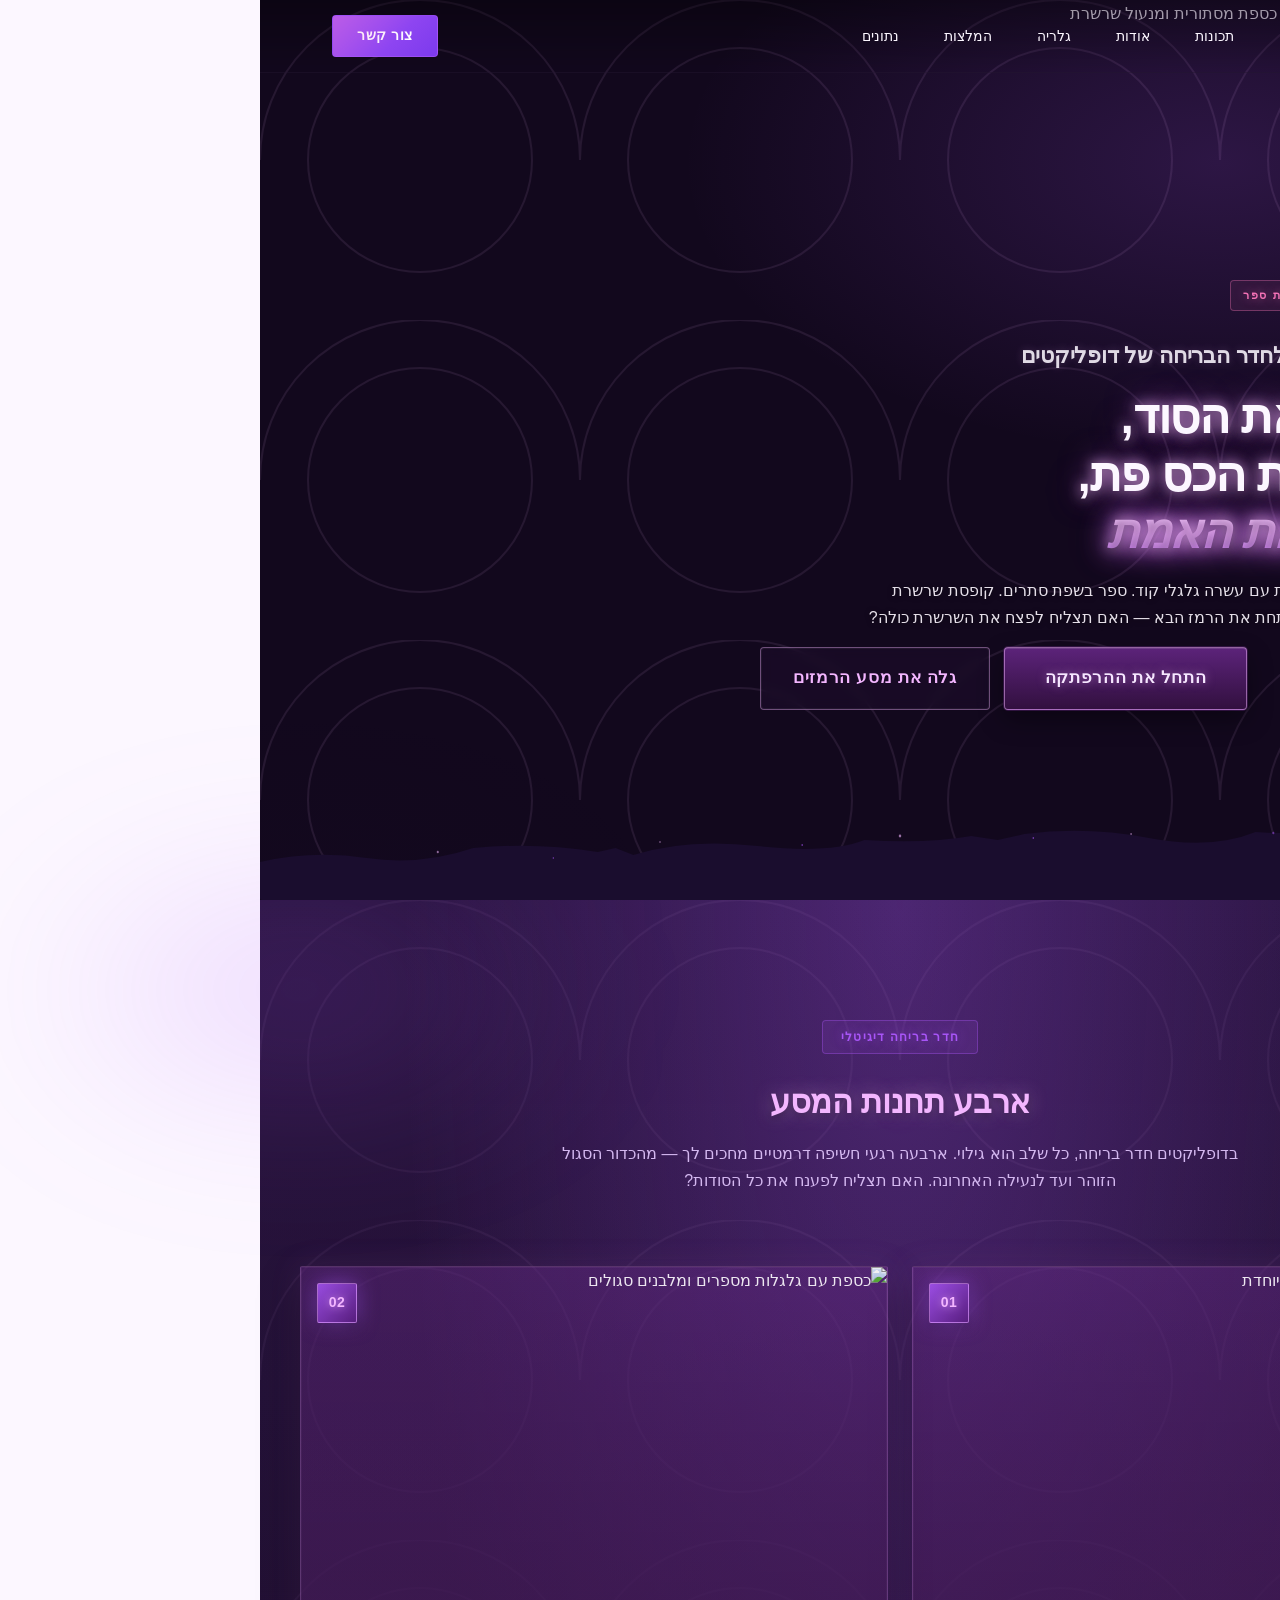
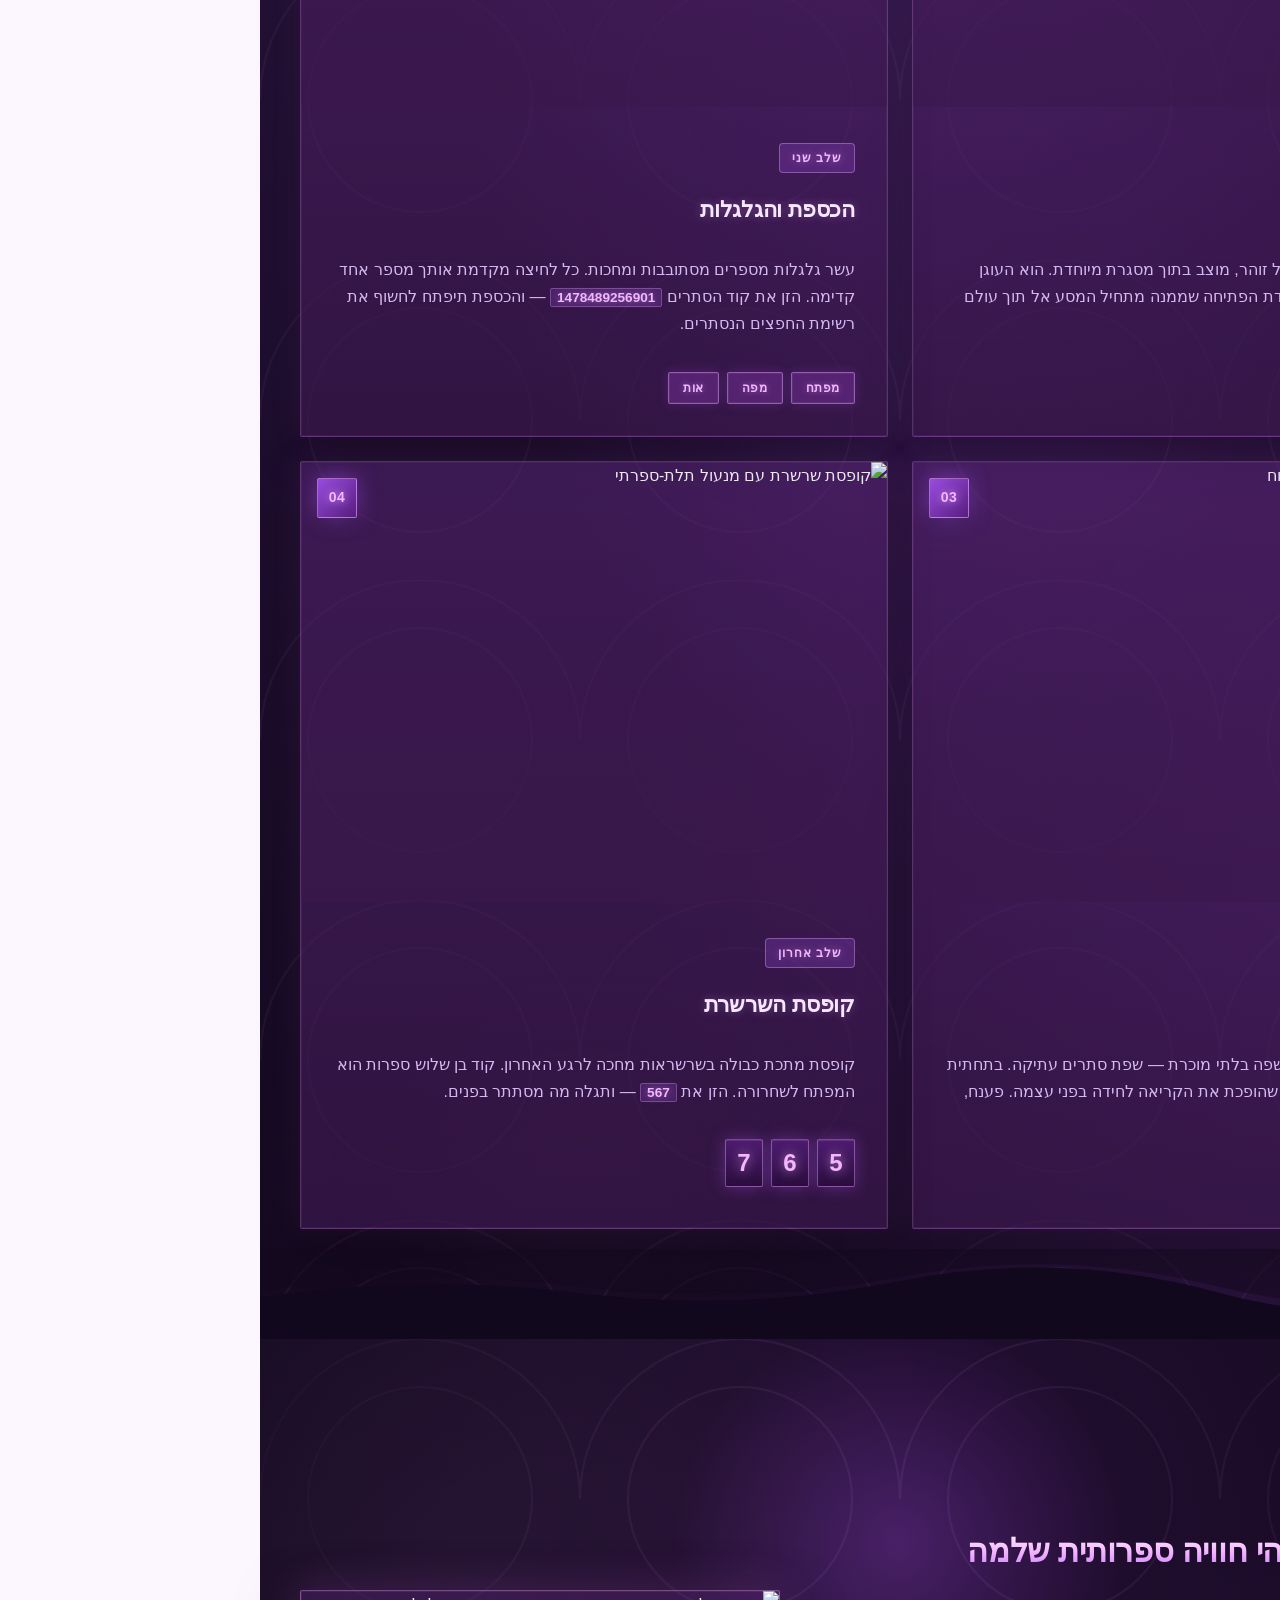
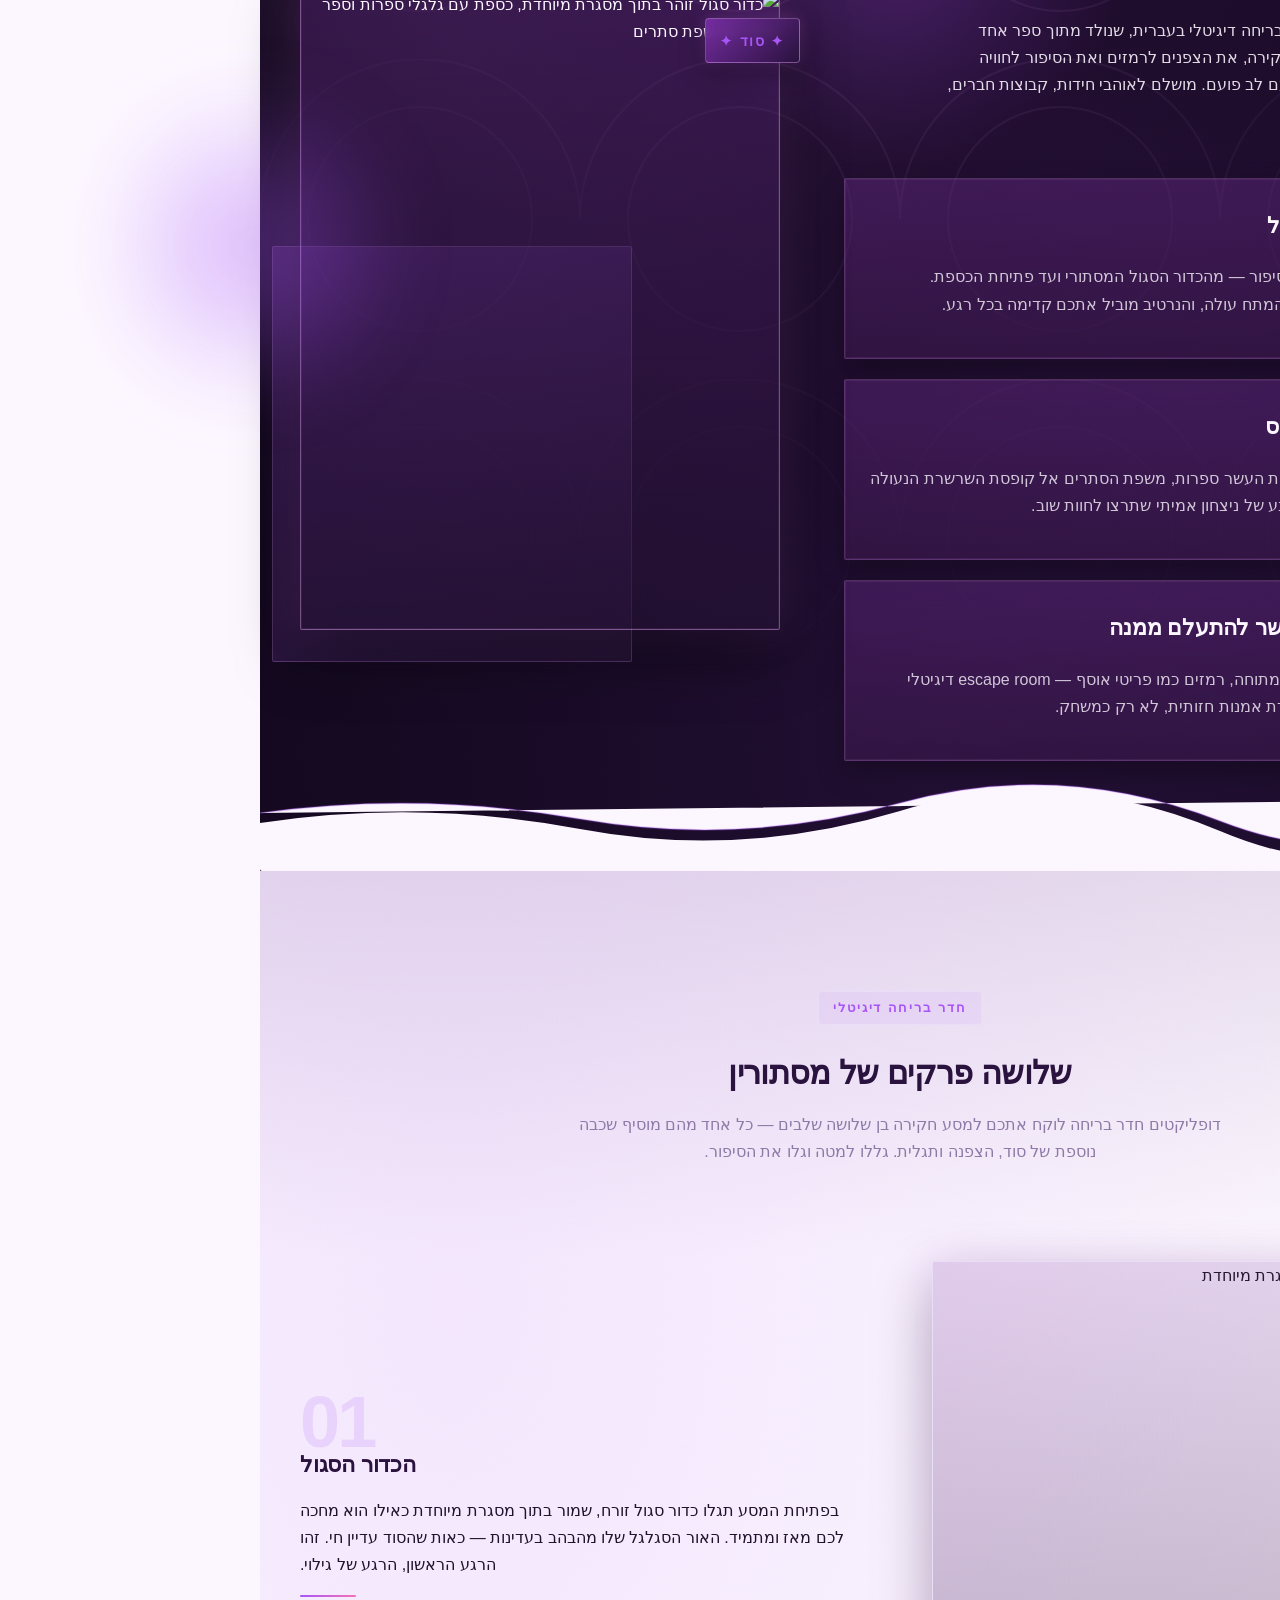
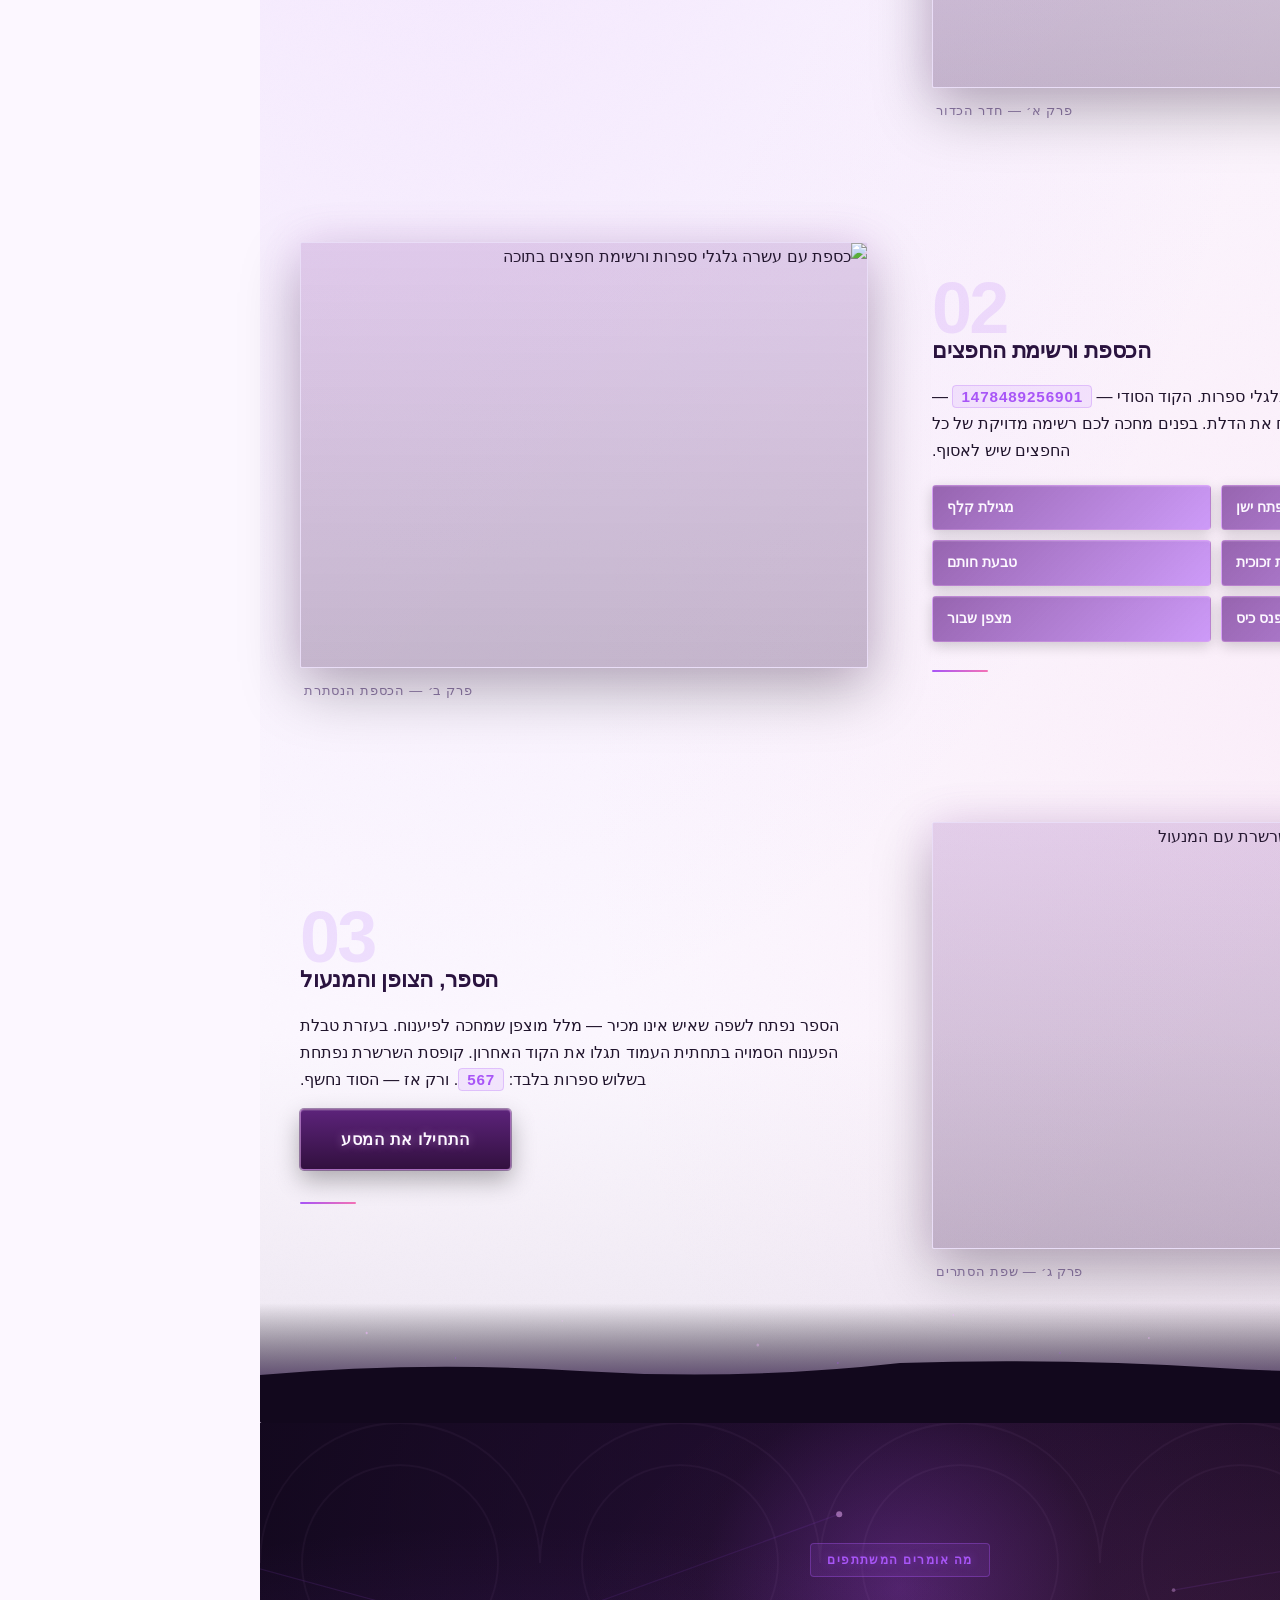
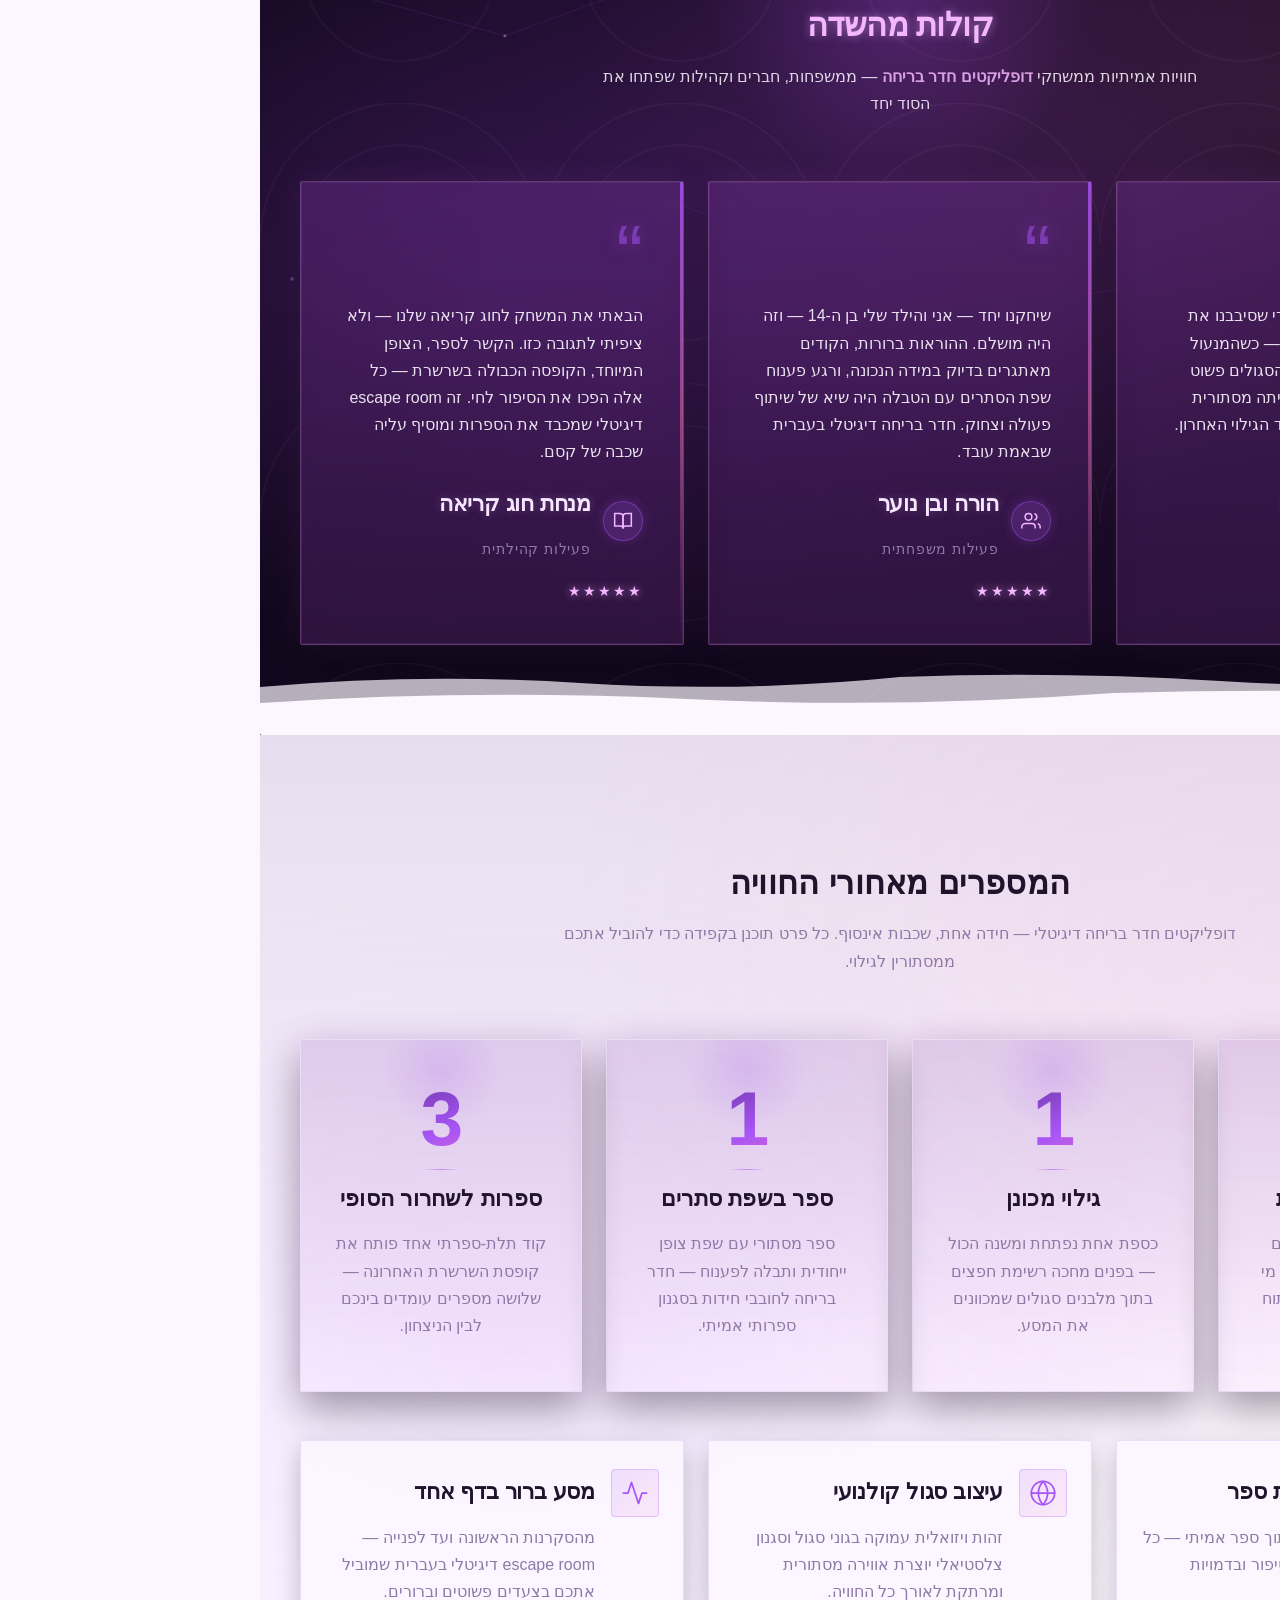
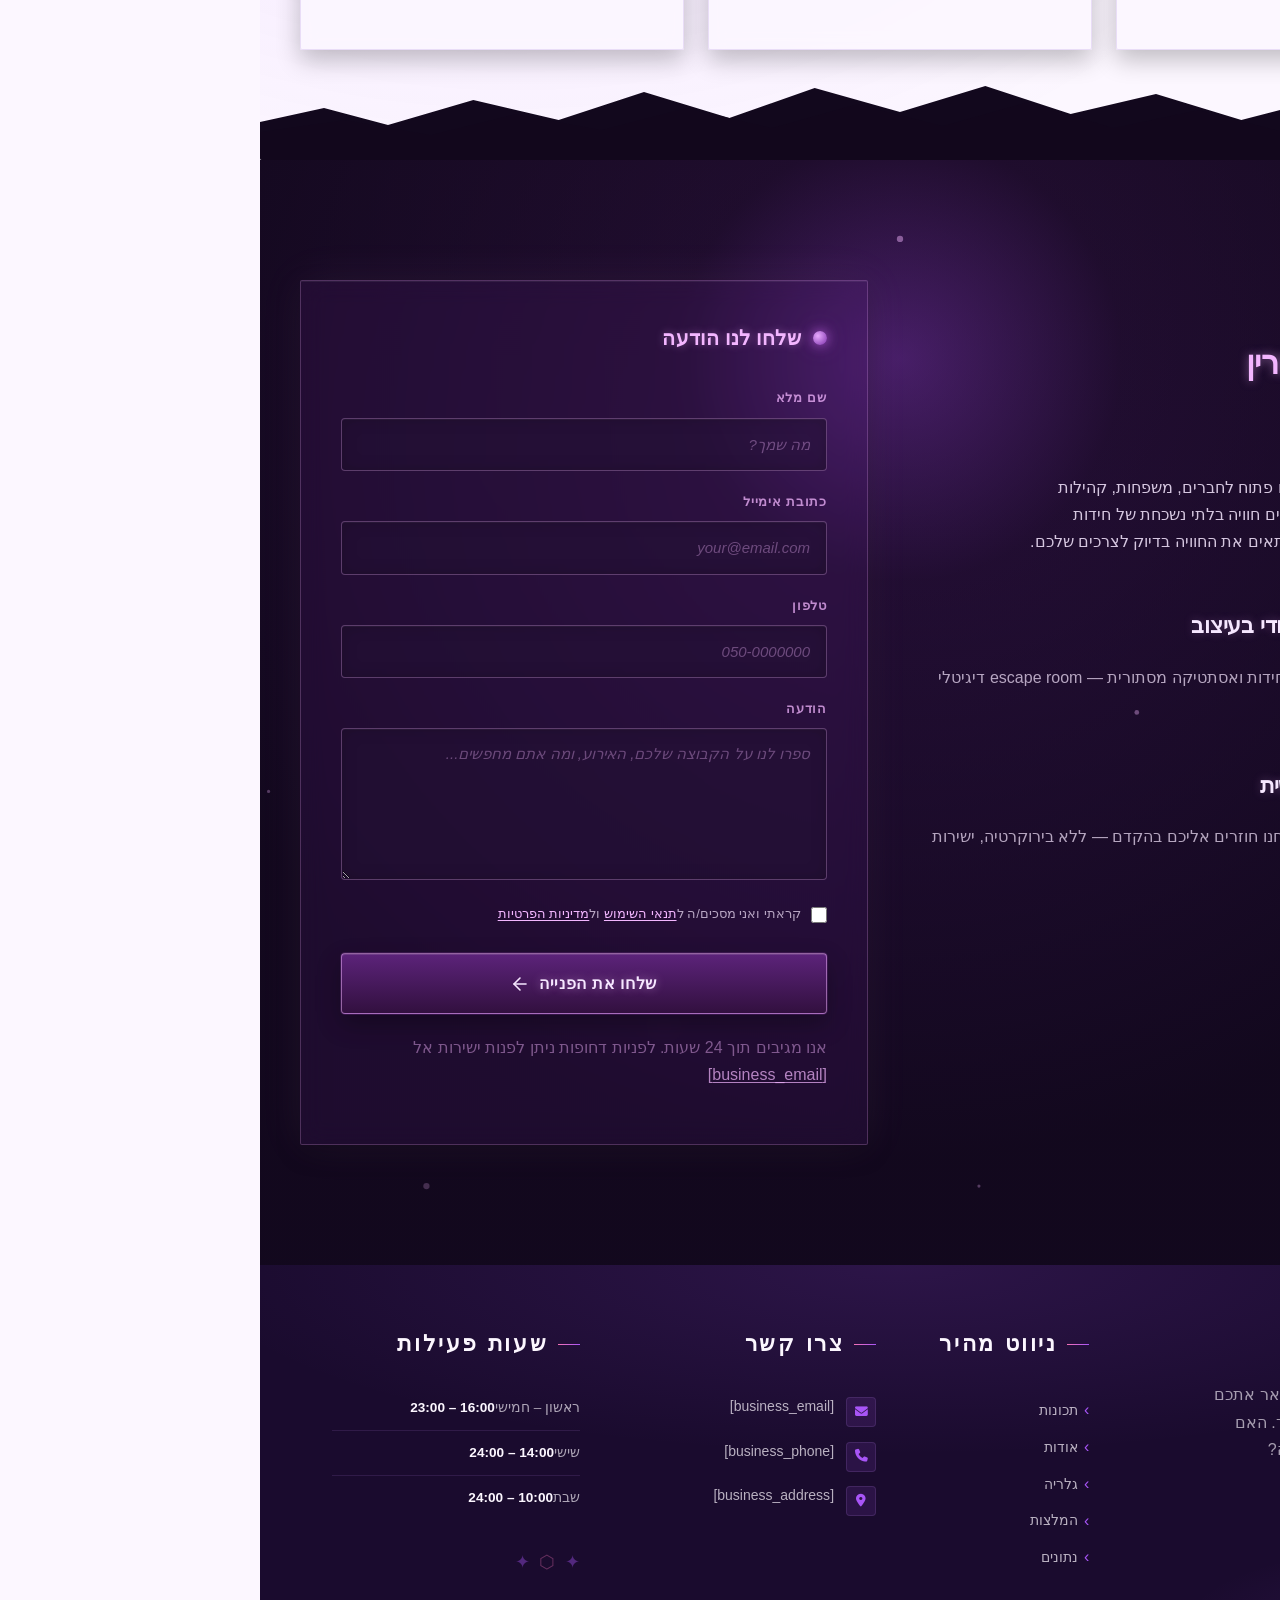
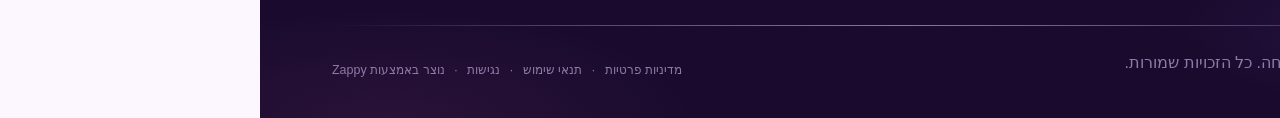
==== commit 69530293: "Background sync: Progressive GitHub Sync" ====
--- a/index.html
+++ b/index.html
@@ -783,10 +783,10 @@
 </script>
   
   <main>
-    <section class="index-hero-section" data-layout-spec="בית-hero" dir="rtl" data-hero-type="fullscreen-scrim">
+    <section class="index-hero-section" data-layout-spec="בית-hero" dir="rtl" data-hero-type="fullscreen-scrim" id="zappy-section-0">
   <!-- Background image layer -->
   <div class="index-hero-bg">
-    <img data-hero-bg="true" data-placeholder="index-hero-image-1" data-context="Cinematic dark escape room scene: a glowing luminous purple orb floating inside an ornate golden frame, resting beside an antique safe with 10 rotating digit wheels on its lock mechanism. Deep plum-indigo shadows fill the background with faint violet particle drift and celestial star-map texture. A mysterious chained lockbox sits partially visible in the lower foreground. Rich bokeh light halos emanate from the orb. The mood is premium mystery-film: dark, dramatic, immersive. Color palette: deep purples, indigo blacks, luminous violet highlights." width="1200" height="700" src="/assets/site-index-hero-image-1.webp" alt="חדר בריחה דיגיטלי - כדור סגול זוהר, כספת מסתורית ומנעול שרשרת">
+    <div data-zappy-zoom-wrapper="true" data-element-id="img-1775484851635-t22jt768g" data-element-type="image" data-zappy-zoom-wrapper-width-mode="full" data-zappy-zoom-clip="true" data-zappy-wrapper-margins-applied="true" style="position: absolute !important; top: 0px !important; left: 0px !important; width: 100% !important; height: 100% !important; max-width: none !important; margin-left: 0px !important; margin-right: 0px !important; display: block !important; z-index: 1 !important; overflow: hidden !important;"><img data-hero-bg="true" data-placeholder="index-hero-image-1" data-context="Cinematic dark escape room scene: a glowing luminous purple orb floating inside an ornate golden frame, resting beside an antique safe with 10 rotating digit wheels on its lock mechanism. Deep plum-indigo shadows fill the background with faint violet particle drift and celestial star-map texture. A mysterious chained lockbox sits partially visible in the lower foreground. Rich bokeh light halos emanate from the orb. The mood is premium mystery-film: dark, dramatic, immersive. Color palette: deep purples, indigo blacks, luminous violet highlights." width="1200" height="700" src="/assets/site-index-hero-image-1.webp" alt="חדר בריחה דיגיטלי - כדור סגול זוהר, כספת מסתורית ומנעול שרשרת" data-hero-background="true" data-element-type="image" data-element-id="img-1775484851635-t22jt768g" data-zappy-zoom="1" style="object-position: 50% 30%; margin: 0px !important; position: absolute !important; left: 0% !important; top: -6.19156% !important; width: 100% !important; height: 120.639% !important; max-width: none !important; max-height: none !important; display: block !important; object-fit: cover !important;"></div>
   </div>
 
   <!-- Scrim overlay -->
@@ -798,13 +798,17 @@
   <!-- Content overlay group -->
   <div class="index-hero-content">
     <div class="index-hero-inner">
-      <span class="index-hero-label">חוויה דיגיטלית מבוססת ספר</span>
-      <h3 class="index-hero-subtitle">ברוכים הבאים לחדר הבריחה של דופליקטים</h3>
-      <h1 class="index-hero-title">פענח את הסוד,<br>פתח את הכספת,<br><em>חשוף את האמת</em></h1>
+      <p><span class="index-hero-label">חוויה דיגיטלית מבוססת ספר</span>
+      </p><h3 class="index-hero-subtitle">ברוכים הבאים לחדר הבריחה של דופליקטים</h3>
+      <h1 class="index-hero-title" >פענח את הסוד,<br>פתח את הכס
+
+
+
+פת,<br><em>חשוף את האמת</em></h1>
       <p class="index-hero-desc">כדור סגול זוהר. כספת עם עשרה גלגלי קוד. ספר בשפת סתרים. קופסת שרשרת נעולה. כל חשיפה פותחת את הרמז הבא — האם תצליח לפצח את השרשרת כולה?</p>
       <div class="index-hero-ctas">
-        <a href="#contact" class="index-hero-btn-primary">התחל את ההרפתקה</a>
-        <a href="#journey" class="index-hero-btn-secondary">גלה את מסע הרמזים</a>
+        <a href="#contact" class="index-hero-btn-primary" data-element-type="button" data-element-id="btn-1775484851622-80q78e18u" data-native-element="true" style="outline: none;">התחל את ההרפתקה</a>
+        <a href="#journey" class="index-hero-btn-secondary" data-element-type="button" data-element-id="btn-1775484851622-1vvjiy8td" data-native-element="true">גלה את מסע הרמזים</a>
       </div>
     </div>
   </div>
@@ -1710,5 +1714,128 @@
       window.addEventListener('resize', function() { clearTimeout(window._mlrt); window._mlrt = setTimeout(initMobileLangMenu, 250); });
     })();
     </script>
+
+    <script>
+    (function(){
+      var _applied=false;
+      function _isHeroBg(w){var img=w.querySelector('img');if(img&&(img.getAttribute('data-hero-bg')==='true'||img.getAttribute('data-hero-background')==='true'))return true;var p=(w.style.position||'').replace(/\s*!important\s*/g,'').trim();var ww=(w.style.width||'').replace(/\s*!important\s*/g,'').trim();var hh=(w.style.height||'').replace(/\s*!important\s*/g,'').trim();return p==='absolute'&&ww==='100%'&&hh==='100%';}
+      function fixDesktopWrappers(){
+        if(window.innerWidth<=768)return;
+        document.querySelectorAll('[data-zappy-zoom-wrapper="true"]').forEach(function(w){
+          var mode=w.getAttribute('data-zappy-zoom-wrapper-width-mode');
+          if(mode==='full'||mode==='grid-responsive')return;
+          if(_isHeroBg(w))return;
+          var storedW=parseFloat(w.getAttribute('data-zappy-zoom-wrapper-width'));
+          if(!storedW||!isFinite(storedW))return;
+          var parent=w.parentElement;
+          if(!parent)return;
+          var parentW=parent.getBoundingClientRect().width;
+          if(parentW>0&&storedW<parentW*0.6&&storedW<=400){
+            var ratio=storedW/parseFloat(w.getAttribute('data-zappy-zoom-wrapper-height')||'1');
+            var newW=Math.round(Math.min(parentW,800));
+            var newH=Math.round(newW/ratio);
+            w.style.setProperty('width',newW+'px','important');
+            w.style.setProperty('height',newH+'px','important');
+          }
+        });
+      }
+      function applyMobile(){
+        if(_applied)return;_applied=true;
+        document.querySelectorAll('[data-zappy-zoom-wrapper="true"]').forEach(function(w){
+          var cw=w.style.getPropertyValue('width');
+          if(!cw||cw==='100%')return;
+          if(!w._zappyDesktop)w._zappyDesktop={wStyle:w.getAttribute('style')};
+          var img=w.querySelector('img');
+          if(!img)return;
+          if(!img._zappyDesktop)img._zappyDesktop={src:img.getAttribute('src'),style:img.getAttribute('style')};
+          var mobileZoom=parseFloat(img.getAttribute('data-zappy-mobile-zoom'));
+          var mobileSrc=img.getAttribute('data-zappy-mobile-src');
+          var mobilePos=img.getAttribute('data-zappy-mobile-object-position');
+          w.style.setProperty('width','100%','important');
+          w.style.setProperty('max-width','100%','important');
+          if(mobileSrc)img.src=mobileSrc;
+          var pos=mobilePos||img.style.getPropertyValue('object-position')||'50% 50%';
+          if(mobileZoom>1){
+            var wH=w.getAttribute('data-zappy-zoom-wrapper-height');
+            w.style.setProperty('height',wH||'200px','important');
+            img.style.setProperty('position','relative','important');
+            img.style.setProperty('width','100%','important');
+            img.style.setProperty('height','auto','important');
+            img.style.setProperty('min-height','100%','important');
+            img.style.setProperty('max-width','none','important');
+            img.style.setProperty('max-height','none','important');
+            img.style.setProperty('object-fit','cover','important');
+            img.style.setProperty('left','0','important');
+            img.style.setProperty('top','0','important');
+            img.style.setProperty('object-position',pos,'important');
+            img.style.setProperty('transform','scale('+mobileZoom+')','important');
+            img.style.setProperty('transform-origin',pos,'important');
+          }else{
+            w.style.setProperty('height','auto','important');
+            img.style.setProperty('position','relative','important');
+            img.style.setProperty('width','100%','important');
+            img.style.setProperty('height','auto','important');
+            img.style.setProperty('max-width','100%','important');
+            img.style.setProperty('max-height','400px','important');
+            img.style.setProperty('object-fit','cover','important');
+            img.style.setProperty('left','0','important');
+            img.style.setProperty('top','0','important');
+            img.style.setProperty('transform','none','important');
+            if(mobilePos)img.style.setProperty('object-position',pos,'important');
+          }
+        });
+        document.querySelectorAll('img[data-zappy-mobile-src],img[data-zappy-mobile-object-position],img[data-zappy-mobile-zoom]').forEach(function(img){
+          var zw=img.closest('[data-zappy-zoom-wrapper="true"]');
+          if(zw&&!_isHeroBg(zw))return;
+          if(!img._zappyDesktop)img._zappyDesktop={src:img.getAttribute('src'),style:img.getAttribute('style')};
+          var mobileSrc=img.getAttribute('data-zappy-mobile-src');
+          var mobilePos=img.getAttribute('data-zappy-mobile-object-position');
+          var mobileZoom=parseFloat(img.getAttribute('data-zappy-mobile-zoom'));
+          if(mobileSrc)img.src=mobileSrc;
+          if(mobilePos)img.style.setProperty('object-position',mobilePos,'important');
+          if(mobileZoom>1){
+            img.style.setProperty('transform','scale('+mobileZoom+')','important');
+            img.style.setProperty('transform-origin',mobilePos||'50% 50%','important');
+            var p=img.parentElement;
+            if(p)p.style.setProperty('overflow','hidden','important');
+          }
+        });
+      }
+      function revertDesktop(){
+        if(!_applied)return;_applied=false;
+        document.querySelectorAll('[data-zappy-zoom-wrapper="true"]').forEach(function(w){
+          if(w._zappyDesktop&&w._zappyDesktop.wStyle!=null){w.setAttribute('style',w._zappyDesktop.wStyle);}
+          var img=w.querySelector('img');
+          if(img&&img._zappyDesktop){
+            if(img._zappyDesktop.src!=null)img.setAttribute('src',img._zappyDesktop.src);
+            if(img._zappyDesktop.style!=null)img.setAttribute('style',img._zappyDesktop.style);
+            else img.removeAttribute('style');
+          }
+        });
+        document.querySelectorAll('img[data-zappy-mobile-src],img[data-zappy-mobile-object-position],img[data-zappy-mobile-zoom]').forEach(function(img){
+          var zw=img.closest('[data-zappy-zoom-wrapper="true"]');
+          if(zw&&!_isHeroBg(zw))return;
+          if(img._zappyDesktop){
+            if(img._zappyDesktop.src!=null)img.setAttribute('src',img._zappyDesktop.src);
+            if(img._zappyDesktop.style!=null)img.setAttribute('style',img._zappyDesktop.style);
+            else img.removeAttribute('style');
+          }
+        });
+        _fixHeroBgWrappers();
+        fixDesktopWrappers();
+      }
+      function _fixHeroBgWrappers(){var isMob=window.innerWidth<=768;document.querySelectorAll('[data-zappy-zoom-wrapper="true"]').forEach(function(w){if(!_isHeroBg(w))return;w.style.setProperty('position','absolute','important');w.style.setProperty('top','0','important');w.style.setProperty('left','0','important');w.style.setProperty('width','100%','important');w.style.setProperty('height','100%','important');w.style.setProperty('max-width','none','important');w.style.setProperty('overflow','hidden','important');w.setAttribute('data-zappy-zoom-wrapper-width-mode','full');var img=w.querySelector('img');if(img){img.style.setProperty('width','100%','important');img.style.setProperty('height','100%','important');img.style.setProperty('object-fit','cover','important');img.style.setProperty('position','relative','important');img.style.setProperty('top','0','important');img.style.setProperty('left','0','important');img.style.setProperty('max-width','none','important');img.style.setProperty('max-height','none','important');img.style.setProperty('display','block','important');if(isMob){var mSrc=img.getAttribute('data-zappy-mobile-src');var mPos=img.getAttribute('data-zappy-mobile-object-position');var mZoom=parseFloat(img.getAttribute('data-zappy-mobile-zoom'));if(mSrc){if(!img._zappyDesktop)img._zappyDesktop={src:img.getAttribute('src'),style:img.getAttribute('style')};img.src=mSrc;}if(mPos)img.style.setProperty('object-position',mPos,'important');if(mZoom>1){img.style.setProperty('transform','scale('+mZoom+')','important');img.style.setProperty('transform-origin',mPos||'50% 50%','important');}}}});}
+      function init(){
+        _fixHeroBgWrappers();
+        var mq=window.matchMedia('(max-width:768px)');
+        function onChange(e){if(e.matches)applyMobile();else revertDesktop();}
+        if(mq.matches)applyMobile();
+        else fixDesktopWrappers();
+        try{mq.addEventListener('change',onChange);}catch(e){mq.addListener(onChange);}
+      }
+      if(document.readyState==='loading')document.addEventListener('DOMContentLoaded',init);
+      else setTimeout(init,50);
+    })();
+    </script>
 </body>
 </html>
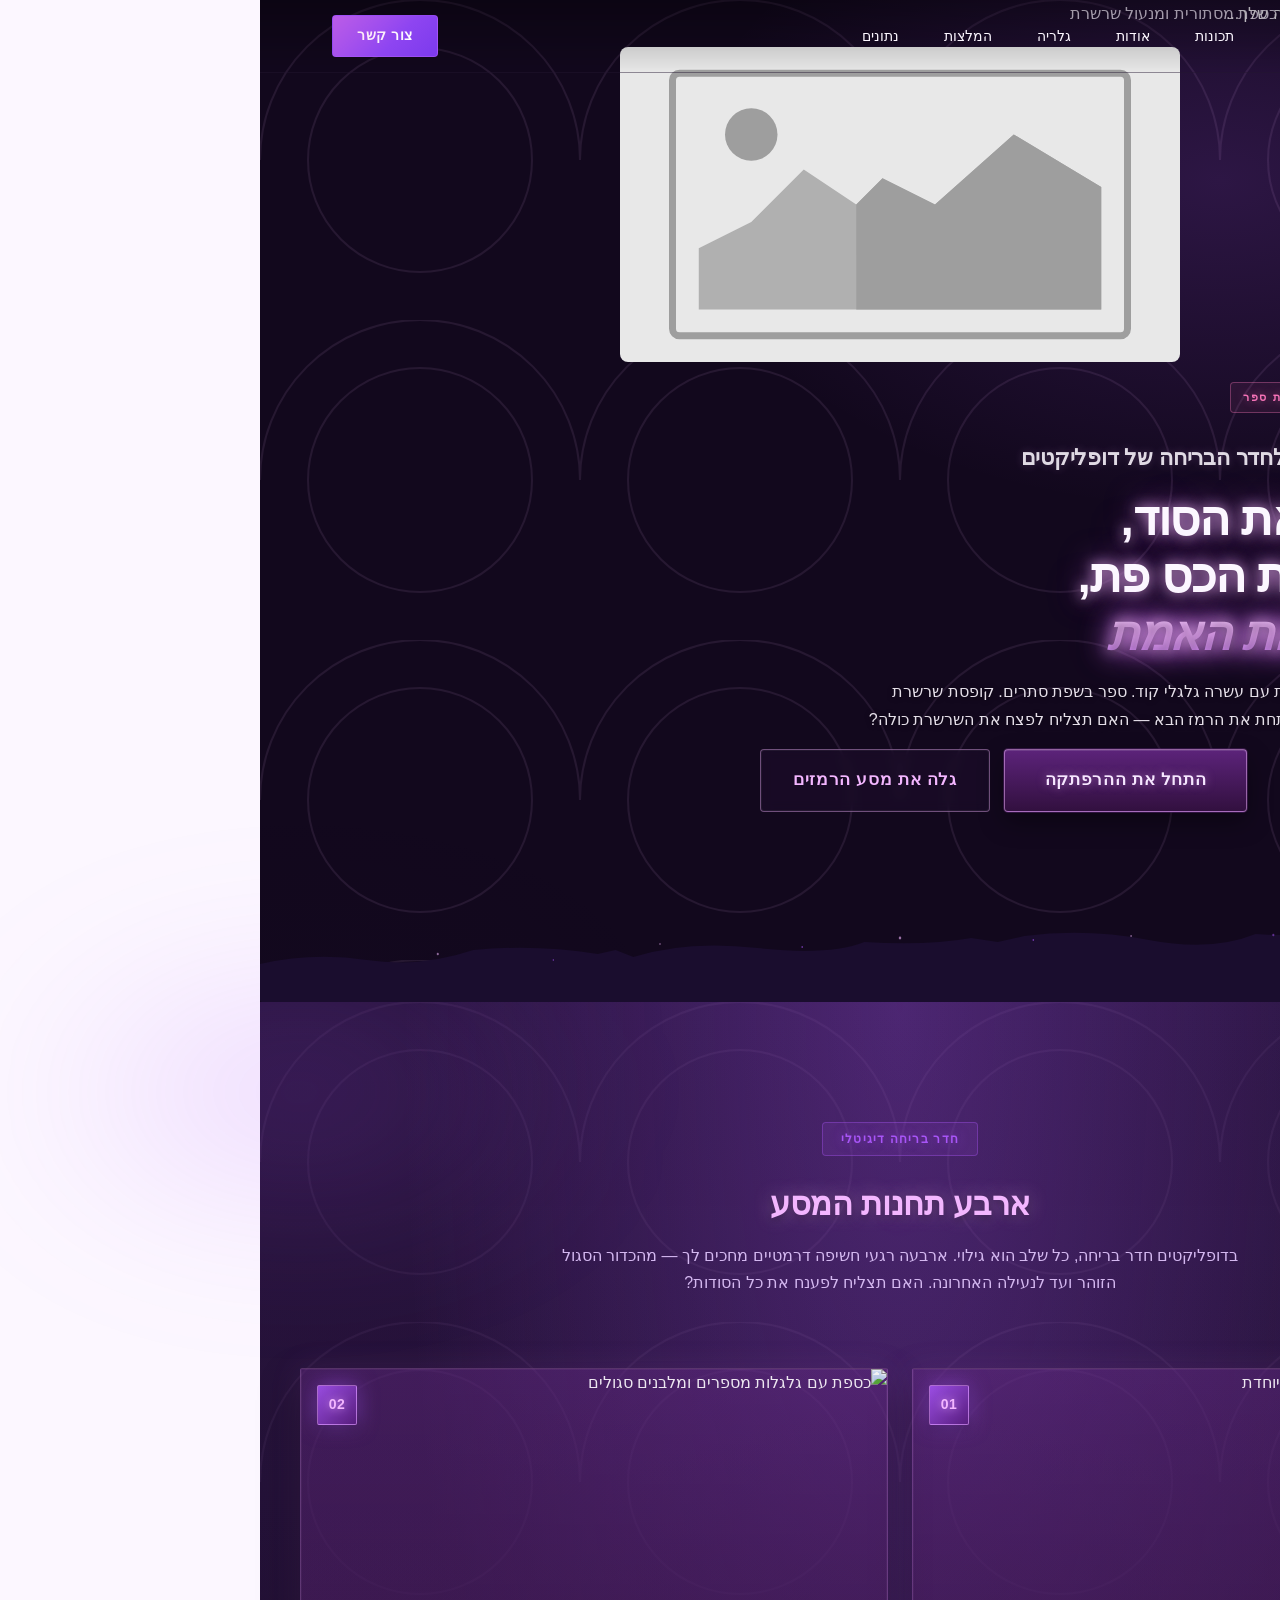
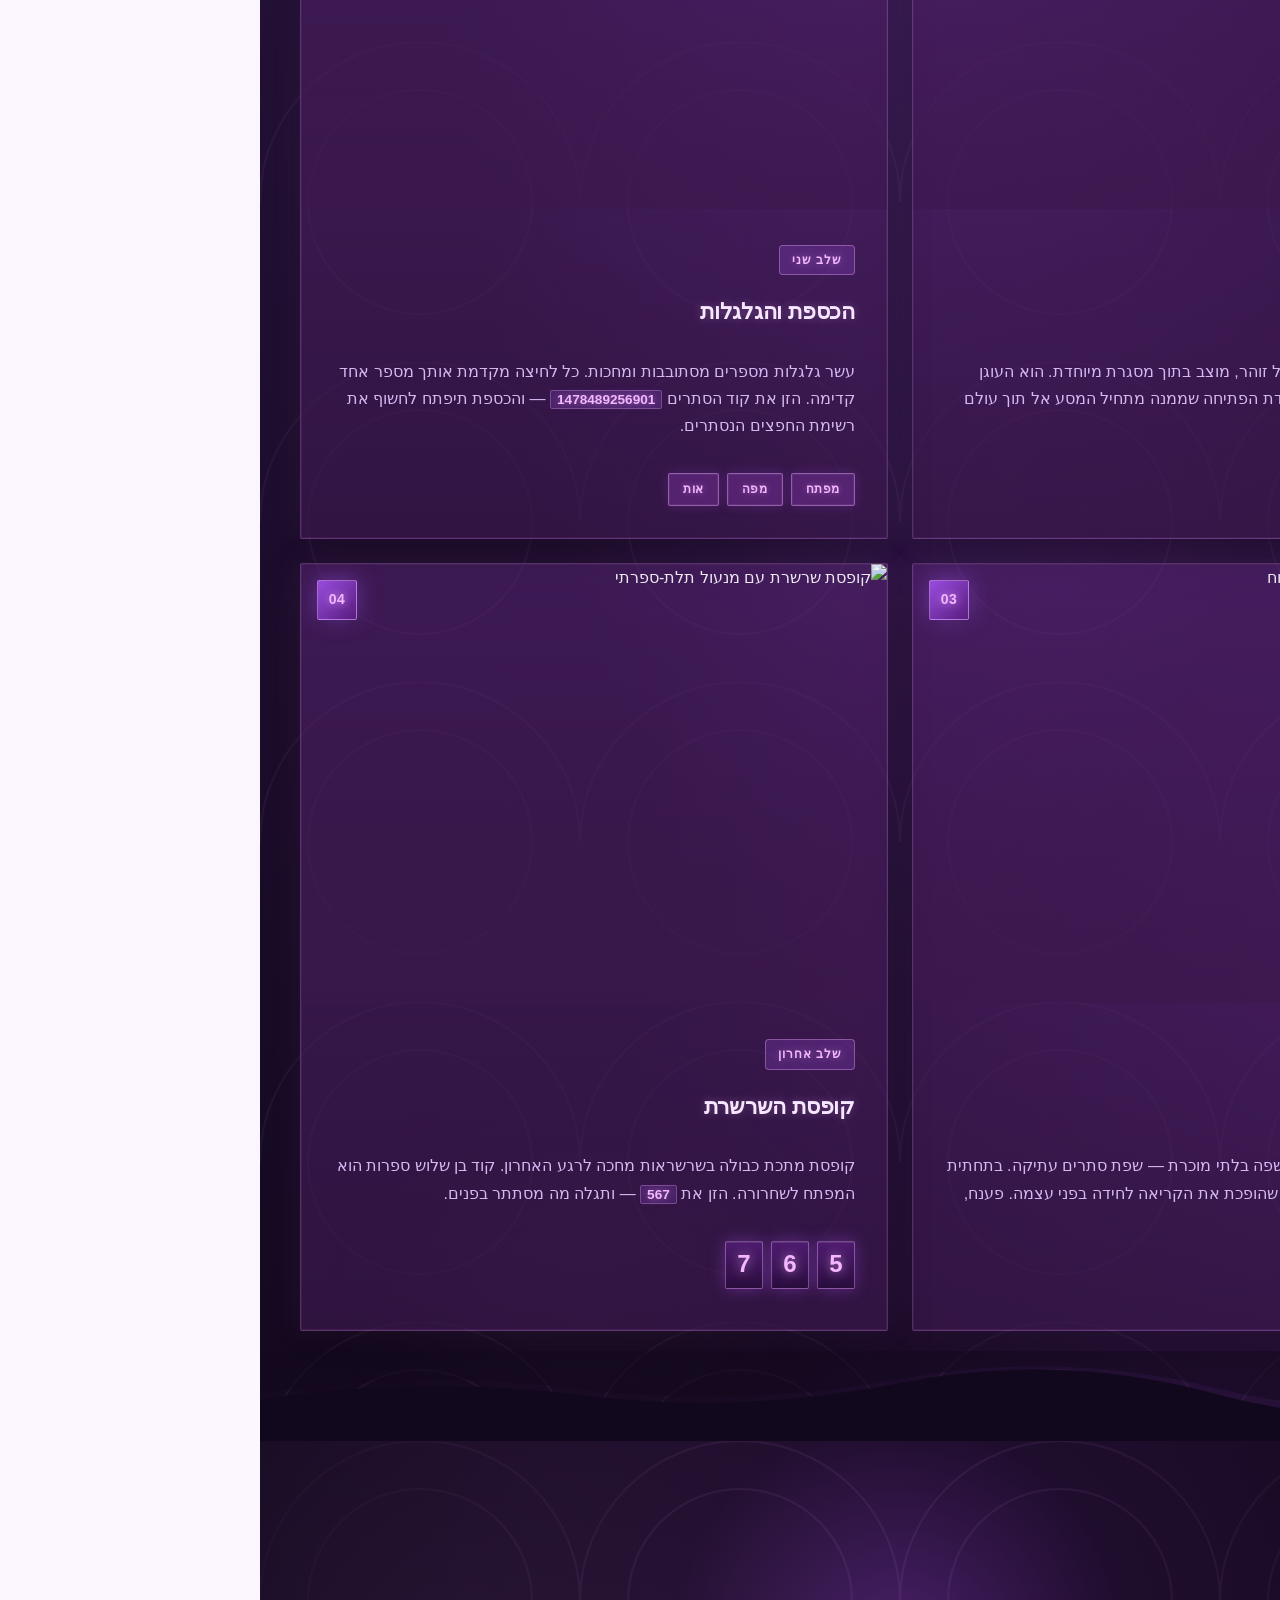
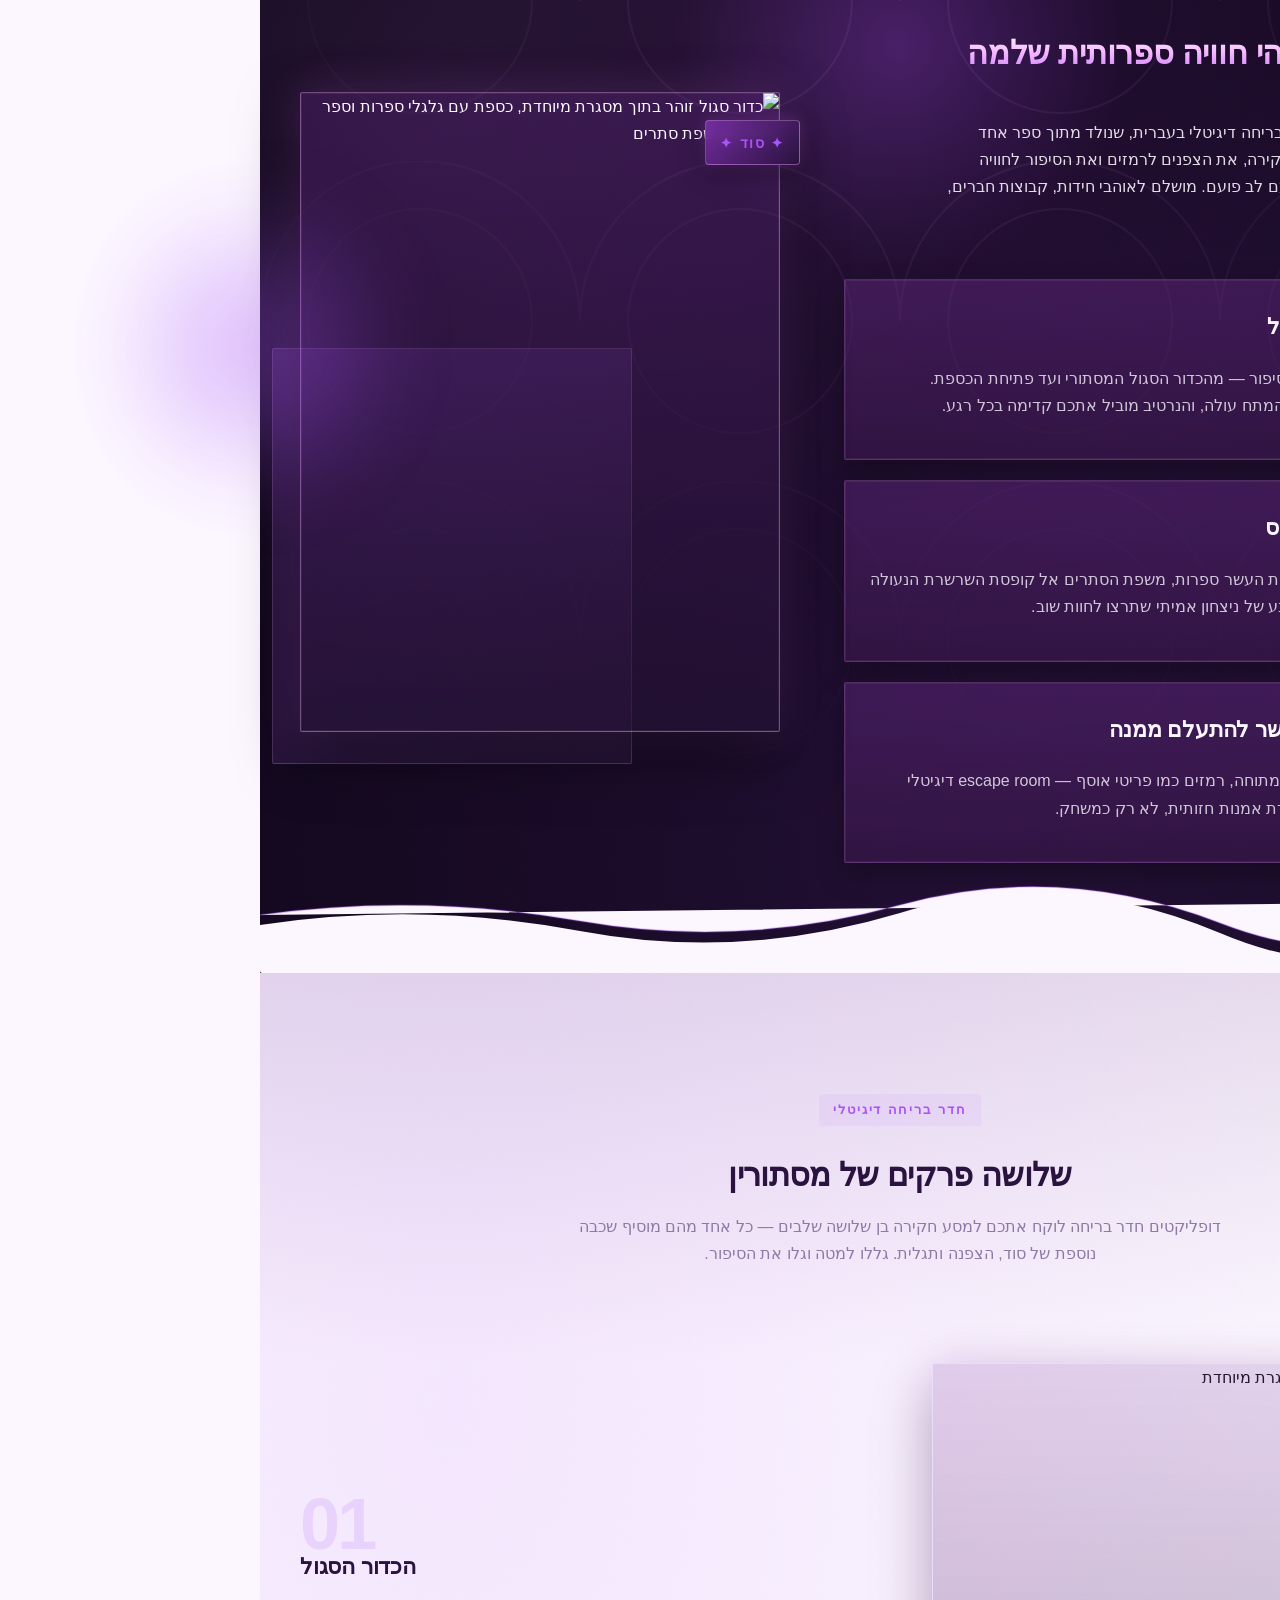
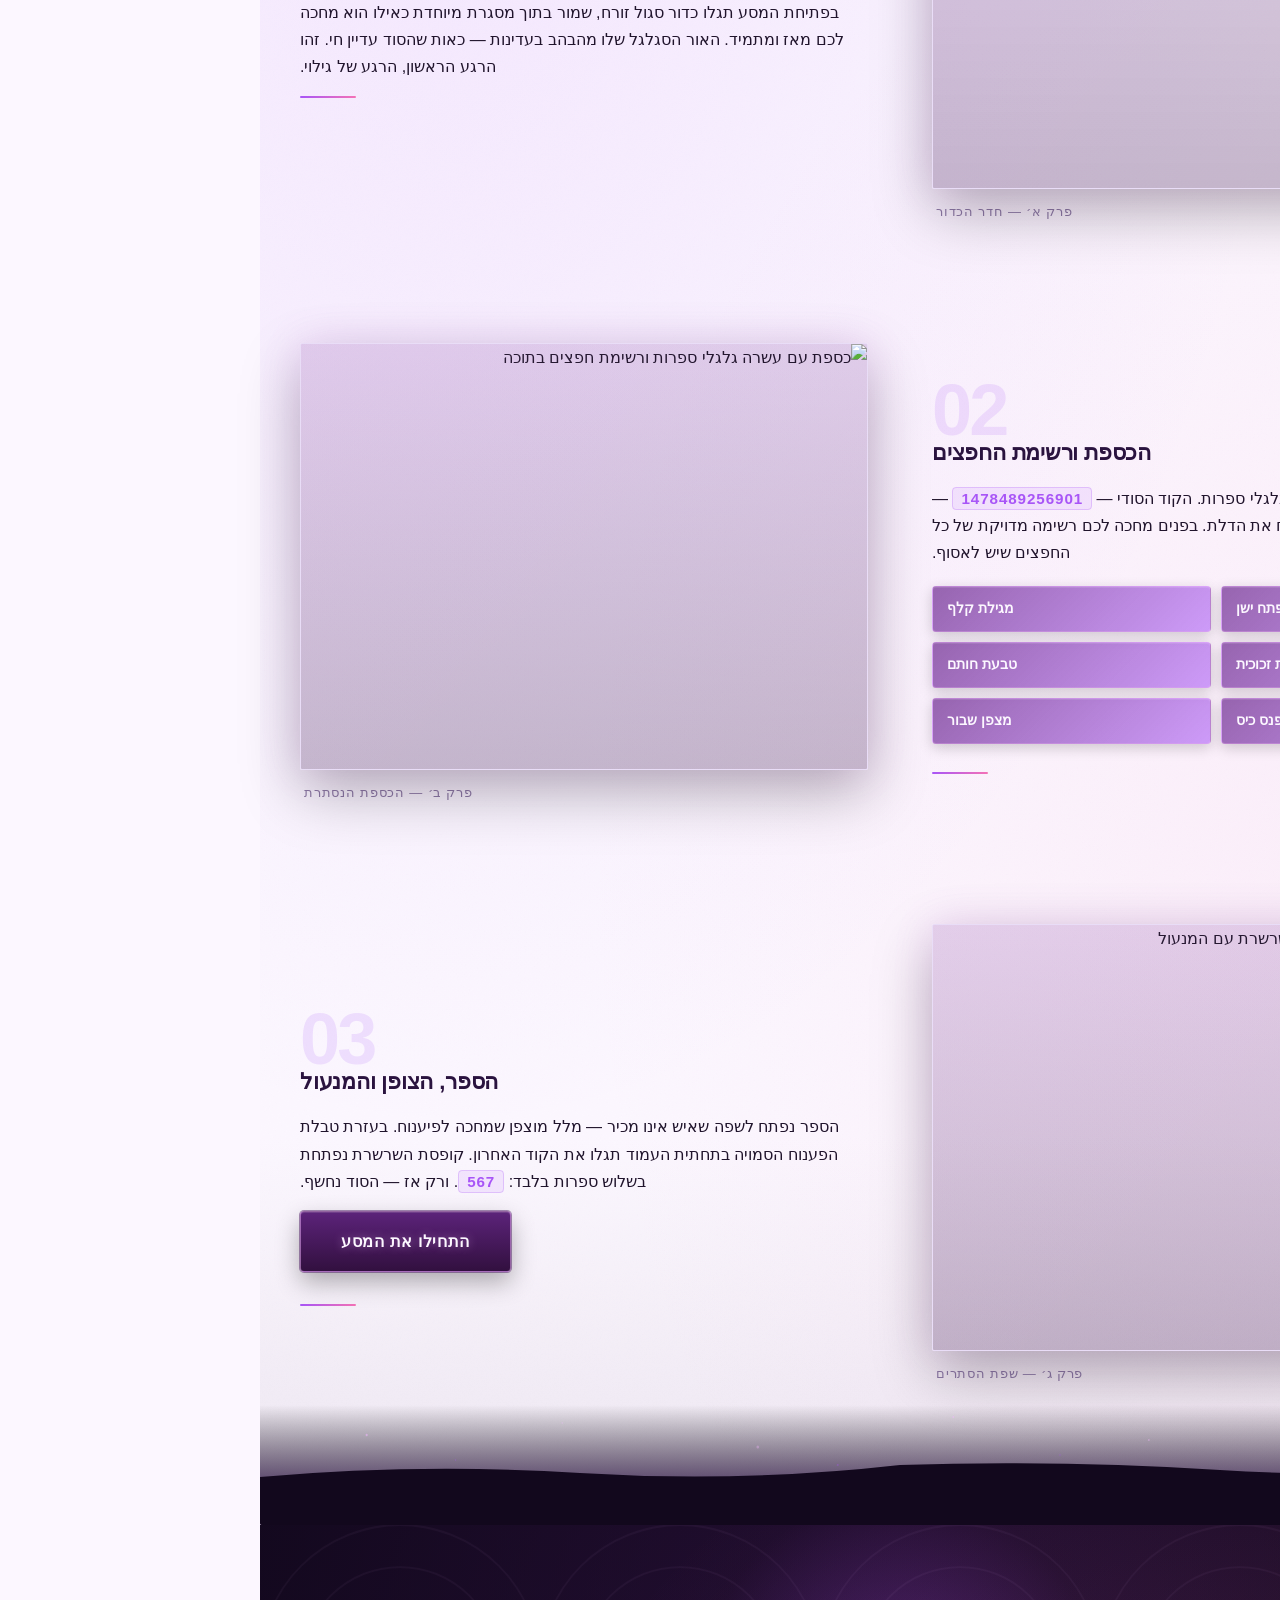
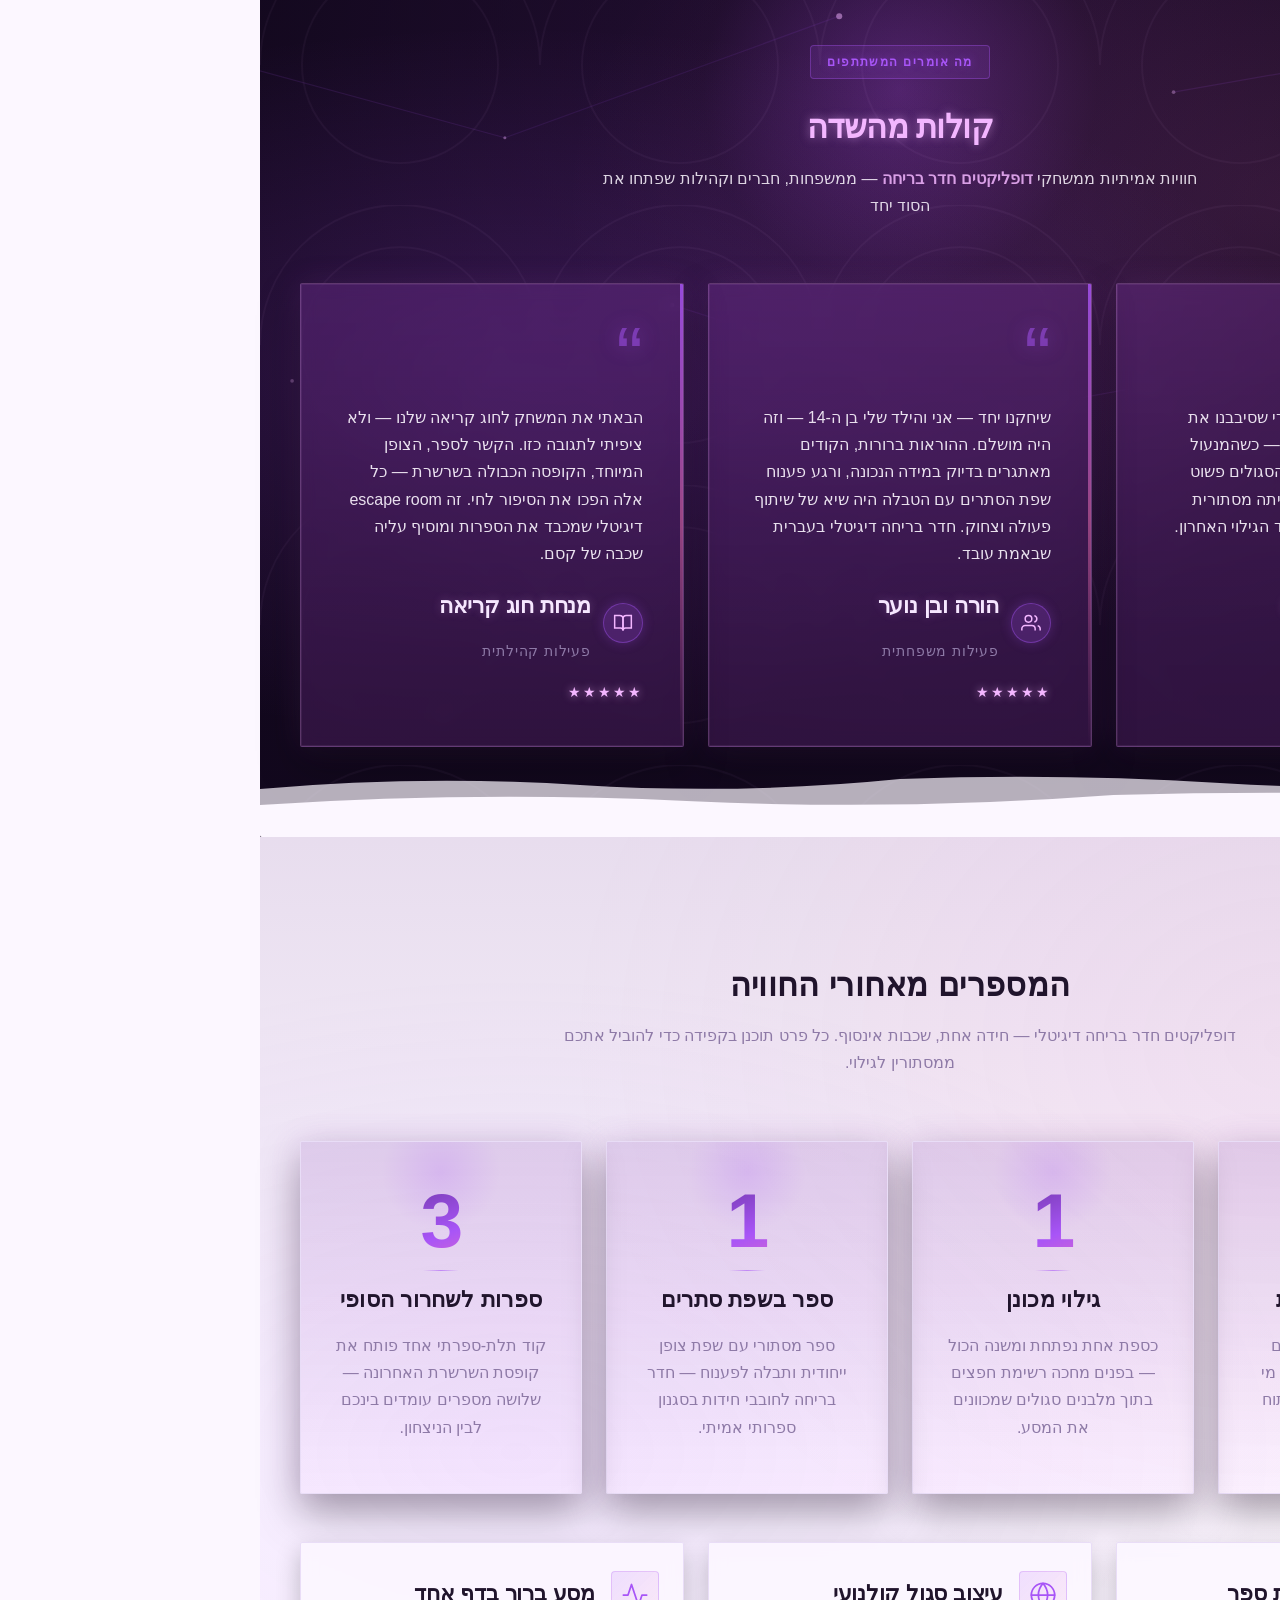
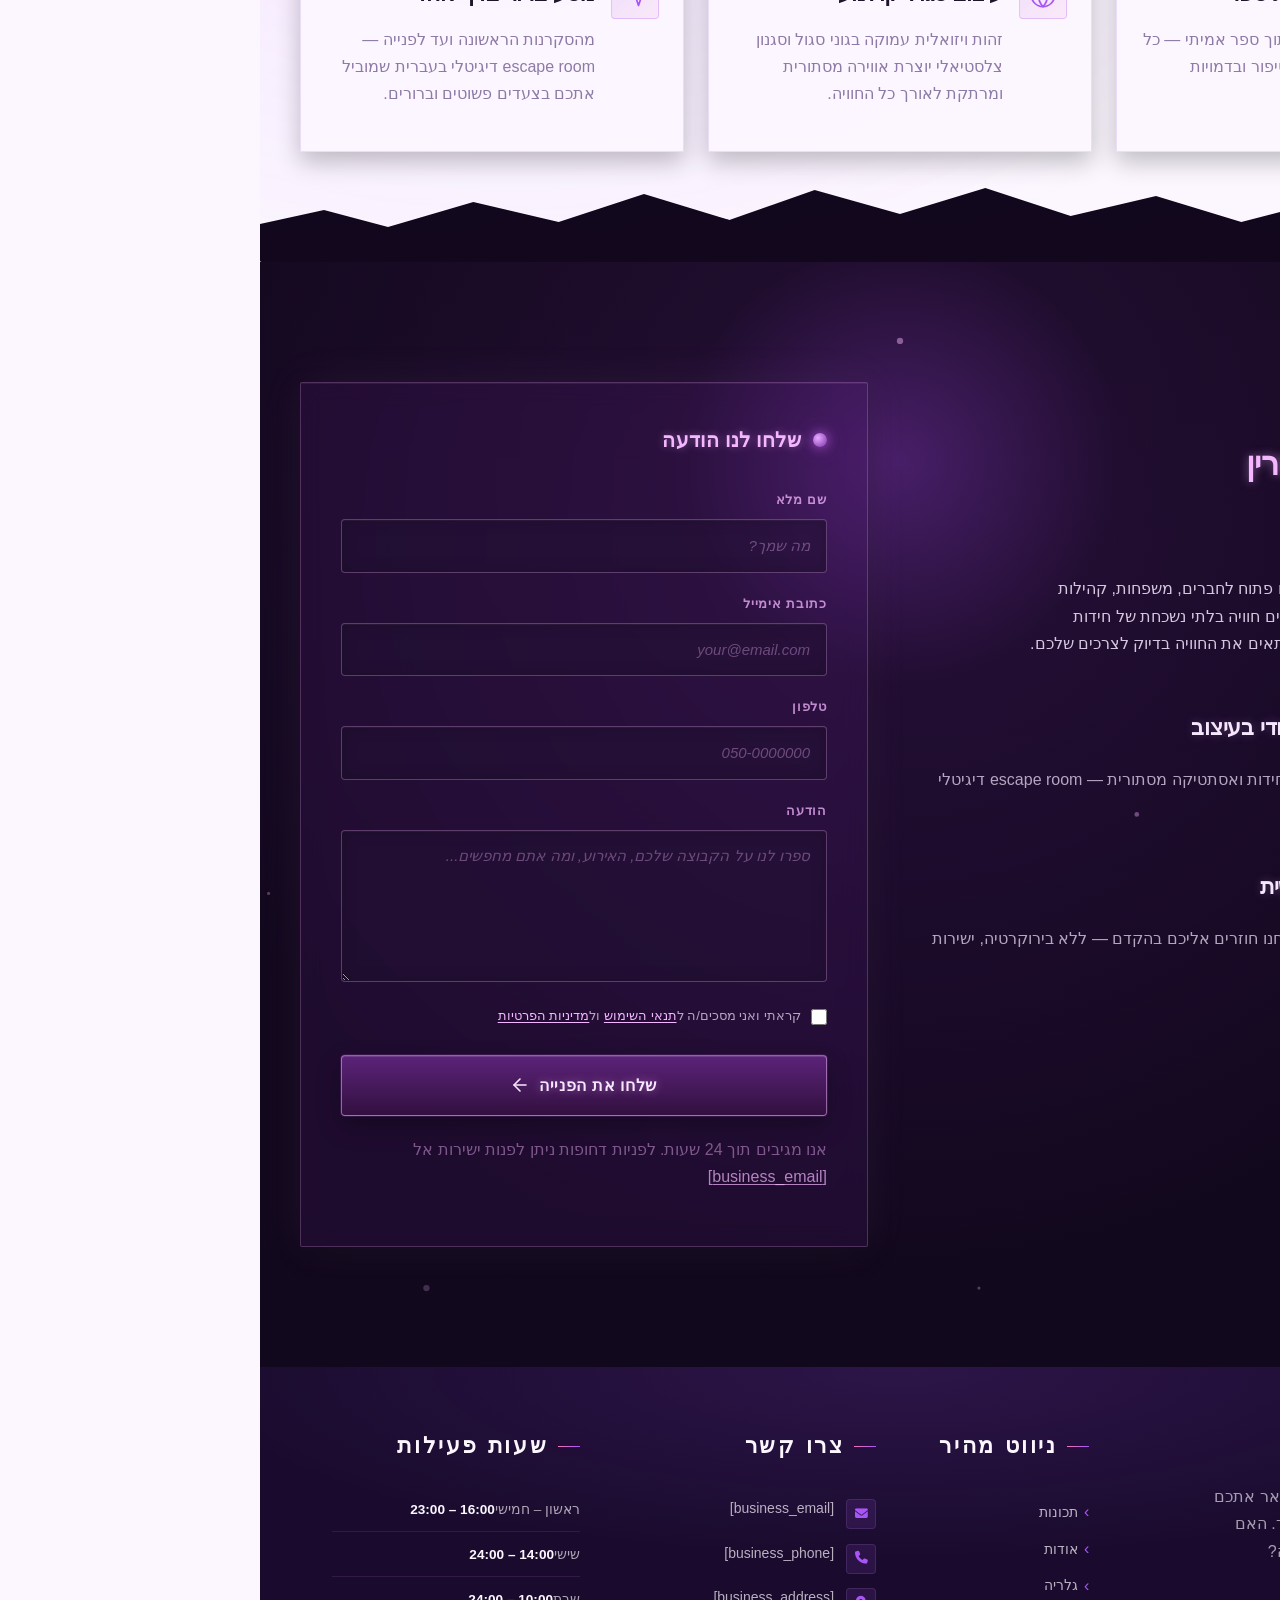
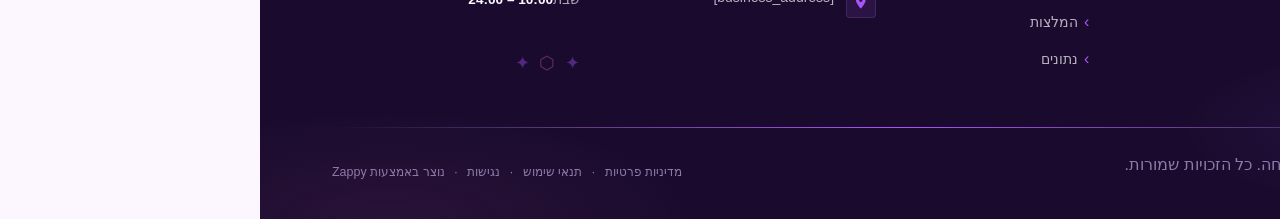
==== commit 804ba001: "Background sync: Progressive GitHub Sync" ====
--- a/index.html
+++ b/index.html
@@ -796,9 +796,9 @@
   <div class="index-hero-texture" aria-hidden="true"></div>
 
   <!-- Content overlay group -->
-  <div class="index-hero-content">
+  <div class="index-hero-content"><div class="zappy-inserted-element" id="zappy-element-1775487163145-clbg5u1vt" data-element-id="zappy-element-1775487163145-clbg5u1vt" data-element-type="paragraph" data-zappy-newly-inserted="true" style="width: 100%;"><p style="font-size: 1rem; max-width: none; margin-left: auto; margin-right: auto;" data-element-type="paragraph" data-element-id="zappy-element-1775487163145-clbg5u1vt" id="zappy-element-1775487163145-clbg5u1vt" data-zappy-newly-inserted="true">הזן את טקסט הפסקה שלך...</p></div><div class="zappy-inserted-element" id="zappy-element-1775487137088-noyowdxnx" data-element-id="zappy-element-1775487137088-noyowdxnx" data-element-type="image" data-zappy-newly-inserted="true" style="max-width: 560px; margin: 20px auto;"><div data-zappy-zoom-wrapper="true" data-element-id="zappy-element-1775487137088-noyowdxnx" data-element-type="image" data-zappy-zoom-wrapper-width="320px" data-zappy-zoom-wrapper-height="180px" data-zappy-zoom-wrapper-width-mode="px" data-zappy-zoom-clip="true" data-zappy-wrapper-margins-applied="true" class="zappy-resizable-hover" style="position: relative !important; overflow: hidden !important; width: 320px !important; max-width: 100% !important; margin-left: auto !important; margin-right: auto !important; height: 180px !important; display: block !important;"><img src="[data-uri]" alt="Image" style="border-radius: 8px; object-position: 50% 50%; width: 100% !important; height: 100% !important; max-width: none !important; object-fit: cover !important; margin: 0px !important; display: block !important; left: 0% !important; top: 0% !important; max-height: none !important;" data-element-type="image" data-element-id="zappy-element-1775487137088-noyowdxnx" id="zappy-element-1775487137088-noyowdxnx" data-zappy-zoom="1"></div></div>
     <div class="index-hero-inner">
-      <p><span class="index-hero-label">חוויה דיגיטלית מבוססת ספר</span>
+      <p><span class="index-hero-label" >חוויה דיגיטלית מבוססת ספר</span>
       </p><h3 class="index-hero-subtitle">ברוכים הבאים לחדר הבריחה של דופליקטים</h3>
       <h1 class="index-hero-title" >פענח את הסוד,<br>פתח את הכס
 
